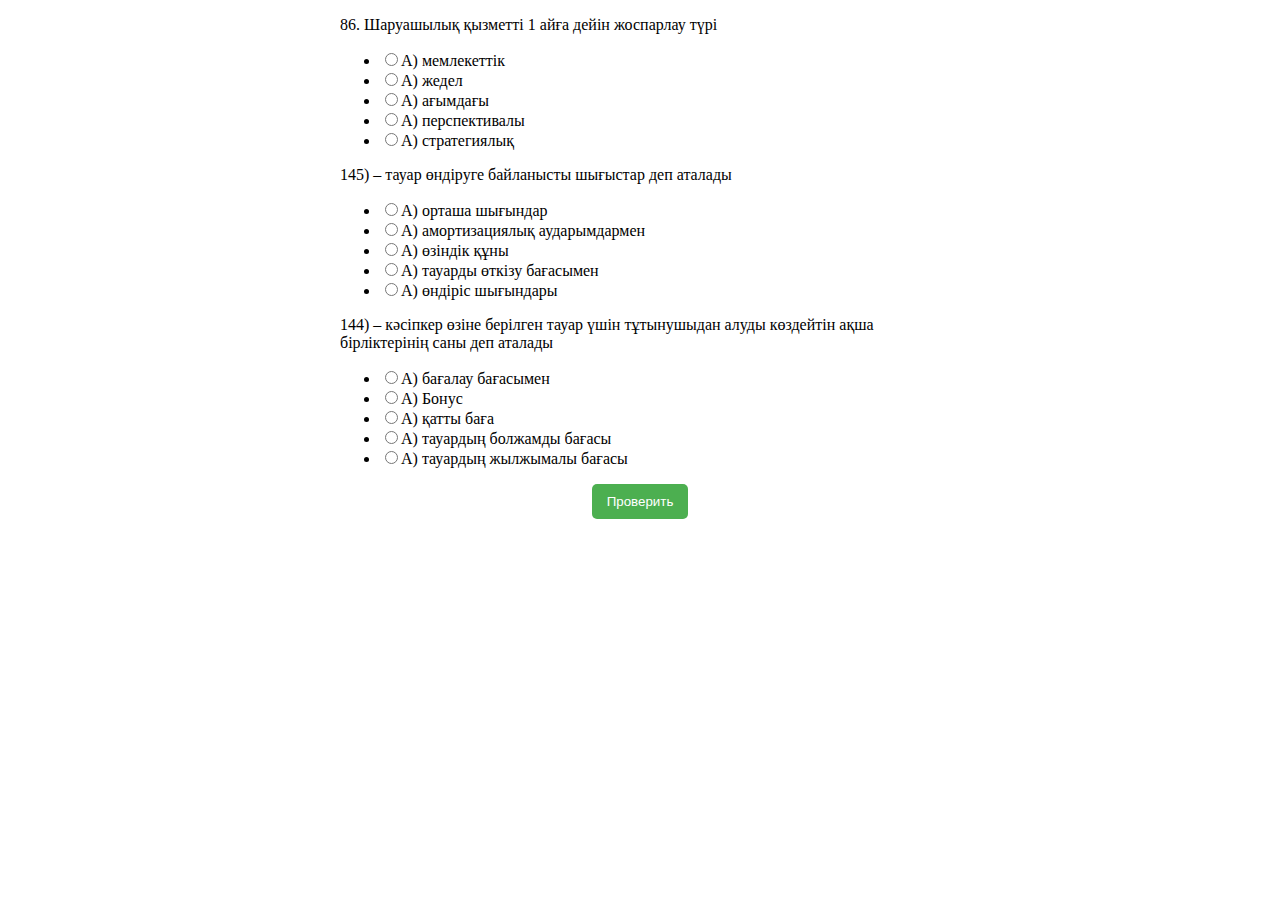
==== index.html @ 8c566b47 "index.html" ====
<!DOCTYPE html>
<html lang="en">
	<head>
		<meta charset="UTF-8">
		<meta name="viewport" content="width=device-width, initial-scale=1.0">
		<title>Тест</title>
		<style>
			#quiz-container {
				max-width: 600px;
				margin: 0 auto;
			}

			.correct {
				color: green;
				font-weight: bold;
			}

			.incorrect {
				color: red;
				font-weight: bold;
			}
			button {
				background-color: #4caf50;
				color: #fff;
				padding: 10px 15px;
				border: none;
				border-radius: 5px;
				cursor: pointer;
			}
			#pressAllButtons {
				margin: 0 auto;
				display: block;
			}
			button:hover {
				background-color: #45a049;
			}
		</style>
	</head>
	<body>

	<div id="quiz-container"></div>
	<div id="results"></div>
	<button id="pressAllButtons">Проверить</button>
	<button id ="but" style="display: none;">but</button>

	<script>
		let globalScore = 3;
		function shuffleArray(array) {
			for (let i = array.length - 1; i > 0; i--) {
				const j = Math.floor(Math.random() * (i + 1));
				[array[i], array[j]] = [array[j], array[i]];
			}
		}


		const xmlString = `
				<questions>
					<question>
						<text> Сатушылар тауарлар мен қызметтерді ұсынатын және тұтынушылар оларды сатып алатын белгілі бір экономикалық кеңістікті білдіреді. </text>
						<options>
							<variant>маркетингтік зерттеулер</variant>
							<variant>фьючерстік нарық</variant>
							<variant>Сауда және өткізу нарығы</variant>
							<variant>тауар нарығы</variant>
							<variant>дүниежүзілік нарық</variant>
						</options>
						<correctAnswer>3</correctAnswer>
					</question>

					<question>
						<text>Өткізу нарығы, әдетте, белгілі бір мерзімде қалыптасады және дамиды…</text>
						<options>
							<variant>сату аймағы</variant>
							<variant>сегмент</variant>
							<variant>Тауар нарығы</variant>
							<variant>шектеулі адамдар шеңбері</variant>
							<variant>дұрыс жауап жоқ</variant>
						</options>
						<correctAnswer>2</correctAnswer>
					</question>

					<question>
						<text>Нарықты талдау мыналарды қамтиды:</text>
						<options>
							<variant>нарықтың және оның мақсатты сегменттерінің жалпы сипаттамасы, нарық сыйымдылығы мен үлесін бағалау, өткізу көлемдерін болжау, бәсекелестерді бағалау</variant>
							<variant>нарықтың және оның мақсатты сегменттерінің, бәсекелестерінің жалпы сипаттамасы</variant>
							<variant>нарық сыйымдылығы мен үлесін бағалау, SWOT талдауын құрастыру</variant>
							<variant>бәсекелестерді бағалау, сату көлемін болжау</variant>
							<variant>дүниежүзілік нарықты сегменттеу</variant>
						</options>
						<correctAnswer>0</correctAnswer>
					</question>

					<question>
						<text>Өнім түріне және оған сұранысты анықтайтын қажеттілік сипатына байланысты өткізу нарығы келесідей бола алмайды: </text>
						<options>
							<variant>ғаламдық</variant>
							<variant>Тұтынушы</variant>
							<variant>Кәсіпорындар</variant>
							<variant>Мемлекеттік органдар</variant>
							<variant>Аралық сатушылар</variant>
						</options>
						<correctAnswer>1</correctAnswer>
					</question>

					<question>
						<text>белгілі бір мерзімде белгілі бір нарықта сатуға болатын тауарлар мен қызметтердің көлемі</text>
						<options>
							
							<variant>нарық сегменті</variant>
							<variant>нарықтағы бәсекелестер</variant>
							<variant>нарықтық контрагенттер</variant>
							<variant>Мемлекеттік органдар</variant>
							<variant>нарық сыйымдылығы</variant>
						</options>
						<correctAnswer>4</correctAnswer>
					</question>
						 
					<question>
						<text>белгілі бір мерзімде белгілі бір нарықта сатуға болатын тауарлар мен қызметтердің көлемі.</text>
						<options>
							<variant>нарықтағы бәсекелестер</variant>
							<variant>нарық сегменті</variant>
							<variant>нарық сыйымдылығы</variant>
							<variant>нарықтық контрагенттер</variant>
							<variant>Мемлекеттік органдар</variant>
						</options>
						<correctAnswer>2</correctAnswer>
					</question>
					<question>
						<text>Өткізу нарығының сыйымдылығы осы көрсеткішке байланысты және өзгермелі шама болып табылады:</text>
						<options>
							<variant>мемлекеттік саясат</variant>
							<variant>Жергілікті заңдар мен ережелер</variant>
							<variant>нарықтық жағдай </variant>
							<variant>Cұраныс пен ұсыныс</variant>
							<variant>Экономикалық өсу</variant>
						</options>
						<correctAnswer>3</correctAnswer>
					</question>
			 
					<question>
						<text>Нарық жағдайы жақсарса, яғни сұраныс өссе не болады</text>
						<options>
							<variant>Салық ставкалары өсуде</variant>
							<variant>Жергілікті заңдар мен ережелер</variant>
							<variant>несиелердің көлемі қысқарады</variant>
							<variant>нарық сыйымдылығы артады</variant>
							<variant>нарық сыйымдылығы төмендейді</variant>
						</options>
						<correctAnswer>3</correctAnswer>
					</question>
			 
					<question>
						<text>Нарық конъюнктурасы төмендегенде, яғни сұраныс төмендегенде не болады,</text>
						<options>
							<variant>Халықтың әл-ауқатының өсуі</variant>
							<variant>Нақты нарық сыйымдылығы артады</variant>
							<variant>Нақты нарық сыйымдылығы төмендеу</variant>
							<variant>Салық ставкалары өсуде</variant>
							<variant>Несие көлемі қысқарады</variant>
						</options>
						<correctAnswer>2</correctAnswer>
					</question>
					<question>
						<text>маркетингтік шешімдер қабылдаумен байланысты белгісіздікті азайту мақсатында деректерді жүйелі және объективті анықтау, жинау, өңдеу, талдау және түсіндіру</text>
						<options>			
							<variant>Тиімділікті есептеу</variant>
							<variant>Бизнес-жоспарлау</variant>
							<variant>Нарық зерттеу</variant>
							<variant>Нарық сыйымдылығын есептеу</variant>
							<variant>Баға саясаты</variant>
						</options>
						<correctAnswer>2</correctAnswer>
					</question>
					<question>
						<text>маркетингтік зерттеу процедураларының жүйелілігі, әдіснамалық негізділігі, максималды жоспарлау маркетингтік зерттеудің принципі ретінде:</text>
						<options>			
							<variant>Объективтілік</variant>
							<variant>Мәліметтерді жинау</variant>
							<variant>Уақтылылық</variant>
							<variant>Жүйелі</variant>
							<variant>Реттілік</variant>
						</options>
						<correctAnswer>3</correctAnswer>
					</question>
					 
					<question>
						<text>маркетингтік зерттеу процедураларының жүйелілігі, әдіснамалық негізділігі, максималды жоспарлау маркетингтік зерттеудің принципі ретінде:</text>
						<options>			
							<variant>Объективтілік</variant>
							<variant>Мәліметтерді жинау</variant>
							<variant>Уақтылылық</variant>
							<variant>Жүйелі</variant>
							<variant>Реттілік</variant>
						</options>
						<correctAnswer>3</correctAnswer>
					</question>
					 
					<question>
						<text>істің шынайы жағдайын көрсететін неғұрлым нақты ақпарат беру, зерттеушінің бейтараптығы маркетингтік зерттеулердің принципі болып табылады:</text>
						<options>			
							<variant>Жүйелі</variant>
							<variant>Уақтылылық</variant>
							<variant>Реттілік</variant>
							<variant>Мәліметтерді жинау</variant>
							<variant>Объективтілік</variant>
						</options>
						<correctAnswer>4</correctAnswer>
					</question>
					<question>
						<text>52. бұрыннан белгілі кәсіпорынның сауда маркасы мен технологиясын пайдалану</text>
						<options>
							<variant>А) Франчайзинг</variant>
							<variant>А) франко</variant>
							<variant>А) факторинг</variant>
							<variant>А) форфейтинг</variant>
							<variant>А) форвардтық мәмілелер</variant>
						</options>
						<correctAnswer>0</correctAnswer>
					</question>
					<question>
						<text>53. »Идеяның пайда болу» түрлерінің біріне не кірмейді </text>
						<options>
							<variant>А) Мемлекеттік бұйрық</variant>
							<variant>А) «стиринг» идеясы</variant>
							<variant>А) армандар</variant>
							<variant>А) жеке таланттар</variant>
							<variant>А) нарық мәселелері</variant>
						</options>
						<correctAnswer>0</correctAnswer>
					</question>
					<question>
						<text>54. «Кірпі тұжырымдамасы» әдісін қолдану арқылы бизнес-идея құру</text>
						<options>
							<variant>А) Сіз жақсы жұмыс істейтін және жақсы төлейтін нәрсемен үйлескенді ұнатасыз</variant>
							<variant>А) жаңа технологиялар мен қолданыстағы салаларды қолдану</variant>
							<variant>А) проблемаларды шешу ағашын құру</variant>
							<variant>А) сіздің бәсекелестеріңіздің жақсы идеясын көшіру</variant>
							<variant>А) хоббиіңізді бизнес идея ретінде қолданыңыз</variant>
						</options>
						<correctAnswer>0</correctAnswer>
					</question>
					
					<question>
						<text>55. Стартап(StаrtUp)құру арқылы бизнес идеяны қалыптастыру</text>
						<options>
							<variant>А) жаңа технологиялар мен қолданыстағы салаларды қолдану</variant>
							<variant>А) Сіз жақсы жұмыс істейтін және жақсы төлейтін нәрсемен үйлескенді ұнатасыз</variant>
							<variant>А) проблемаларды шешу ағашын құру</variant>
							<variant>А) сіздің бәсекелестеріңіздің жақсы идеясын көшіру</variant>
							<variant>А) хоббиіңізді бизнес идея ретінде қолданыңыз</variant>
						</options>
						<correctAnswer>0</correctAnswer>
					</question>
					<question>
						<text>56. «Исикава диаграммасы» бизнес идеясын қалыптастыру әдісінің мәні</text>
						<options>
							<variant>А) проблемаларды шешу ағашын құру</variant>
							<variant>А) Сіз жақсы жұмыс істейтін және жақсы төлейтін нәрсемен үйлескенді ұнатасыз</variant>
							<variant>А) жаңа технологиялар мен қолданыстағы салаларды қолдану</variant>
							<variant>А) сіздің бәсекелестеріңіздің жақсы идеясын көшіру</variant>
							<variant>А) хоббиіңізді бизнес идея ретінде қолданыңыз</variant>
						</options>
						<correctAnswer>1</correctAnswer>
					</question>
					<question>
						<text>57. Идеяларды көшіру арқылы бизнес-идеяларды қалыптастыру</text>
						<options>
							<variant>А) бәсекелестеріңіздің жақсы идеяларын көшіру</variant>
							<variant>А) Сіз жақсы жұмыс істейтін және жақсы төлейтін нәрсемен үйлескенді ұнатасыз</variant>
							<variant>А) жаңа технологиялар мен қолданыстағы салаларды қолдану</variant>
							<variant>А) проблемаларды шешу ағашын құру</variant>
							<variant>А) хоббиіңізді бизнес идея ретінде қолданыңыз</variant>
						</options>
						<correctAnswer>0</correctAnswer>
					</question>
					<question>
						<text>58. FAN әдісі бизнес-идеяның өміршеңдігін тексереді …</text>
						<options>
							<variant>А) мүмкін, тартымдылық, өзіндік ерекшелік</variant>
							<variant>А) клиенттің жағдайын жақсарту, қызметкерлердің жұмысын жеңілдету, шығындарды үнемдеу</variant>
							<variant>А) басшыдан шешім табуға дейін ойлауды ауыстыру</variant>
							<variant>А) мақсатты аудиторияға сауалнама жүргізу</variant>
							<variant>А) бизнес-идеяны қалыптастыру факторларын анықтау</variant>
						</options>
						<correctAnswer>0</correctAnswer>
					</question>			
					
					<question>
						<text>59. Tesco әдісі мыналарды қамтиды…</text>
						<options>
							<variant>А) клиенттің жағдайын жақсарту, қызметкерлердің жұмысын жеңілдету, шығындарды үнемдеу</variant>
							<variant>А) мүмкін, тартымдылық, өзіндік ерекшелік</variant>
							<variant>А) басшыдан шешім табуға дейін ойлауды ауыстыру</variant>
							<variant>А) мақсатты аудиторияға сауалнама жүргізу</variant>
							<variant>А) бизнес-идеяны қалыптастыру факторларын анықтау</variant>
						</options>
						<correctAnswer>0</correctAnswer>
					</question>
					<question>
						<text>60. Бизнес идеясын анықтайтын 6 шляпалар әдісі</text>
						<options>
							<variant>А) басшыдан шешім табуға дейін ойлауды ауыстыру</variant>
							<variant>А) мүмкін, тартымдылық, өзіндік ерекшелік</variant>
							<variant>А) клиенттің жағдайын жақсарту, қызметкерлердің жұмысын жеңілдету, шығындарды үнемдеу</variant>
							<variant>А) мақсатты аудиторияға сауалнама жүргізу</variant>
							<variant>А) бизнес-идеяны қалыптастыру факторларын анықтау</variant>
						</options>
						<correctAnswer>0</correctAnswer>
					</question>			
					
					<question>
						<text>68)- B2B (business to business) нарығы мыналарды болжайды:</text>
						<options>
							<variant>A) сатушы мен соңғы тұтынушы арасындағы қарым-қатынас.</variant>
							<variant>A) бөлшек сауда компаниялары, корпоративтік клиенттерге арналған қызметтер</variant>
							<variant>A) корпоративтік сатушылар мен тұтынушылар – көтерме компаниялар, өнеркәсіптік кәсіпорындар, корпоративтік клиенттерге арналған қызметтер арасында өзара қарым-қатынас орын алады</variant>
							<variant>A) тауарды немесе қызметті жеке пайдалану үшін сатып алатын тұтынушы</variant>
							<variant>A) біз «өнімнің қасиеттері»деп айтамыз.</variant>
						</options>
						<correctAnswer>0</correctAnswer>
					</question>
					<question>
						<text>69)- Жеке пайдалану үшін тауарды немесе қызметті сатып алатын тұтынушы.</text>
						<options>
							<variant>A) соңғы тұтынушы</variant>
							<variant>A) сатушы</variant>
							<variant>A) көтерме тұтынушы</variant>
							<variant>A) бөлшек тұтынушы</variant>
							<variant>A) делдал</variant>
						</options>
						<correctAnswer>0</correctAnswer>
					</question>
					<question>
						<text>70)- Маркетинг кешені-4Р білдіреді</text>
						<options>
							<variant>A) өнім, баға, Маркетингтік коммуникациялар, тарату арналары</variant>
							<variant>A) өнім, несие, менеджмент, тарату арналары</variant>
							<variant>A) несие, баға, Маркетингтік коммуникациялар, салықтар</variant>
							<variant>A) баға, жарнама, сату және жылжыту арналары</variant>
							<variant>A) жарнама, баға, өсу, адамдар</variant>
						</options>
						<correctAnswer>0</correctAnswer>
					</question>
					<question>
						<text>71)- Бірінші Р-4P маркетингтік стратегиясында</text>
						<options>
							<variant>A) өнім</variant>
							<variant>A) нарық</variant>
							<variant>A) ұсыныс</variant>
							<variant>A) менеджмент</variant>
							<variant>A) салықтар</variant>
						</options>
						<correctAnswer>0</correctAnswer>
					</question>			
					
					<question>
						<text>72)- Екінші Р-4P маркетингтік стратегиясында</text>
						<options>
							<variant>A) бағасы</variant>
							<variant>A) нарық</variant>
							<variant>A) ұсыныс</variant>
							<variant>A) менеджмент</variant>
							<variant>A) салықтар</variant>
						</options>
						<correctAnswer>0</correctAnswer>
					</question>
					<question>
						<text>73)- Үшінші Р-4P маркетингтік стратегиясында</text>
						<options>
							<variant>A) Маркетингтік коммуникациялар</variant>
							<variant>A) нарық</variant>
							<variant>A) ұсыныс</variant>
							<variant>A) менеджмент</variant>
							<variant>A) салықтар</variant>
						</options>
						<correctAnswer>0</correctAnswer>
					</question>
					<question>
						<text>74)- Төртінші Р-4P маркетингтік стратегиясында</text>
						<options>
							<variant>A) өткізу арналары</variant>
							<variant>A) нарық</variant>
							<variant>A) ұсыныс</variant>
							<variant>A) менеджмент</variant>
							<variant>A) салықтар</variant>
						</options>
						<correctAnswer>0</correctAnswer>
					</question>
					<question>
						<text>75)- тапсырмаларды біртіндеп, кезең-кезеңімен шешуге мүмкіндік беретін белгілі бір қиын нәрселерді кішірек нәрселерге бөлу процесі.</text>
						<options>
							<variant>A) сегменттеу</variant>
							<variant>A) нарық</variant>
							<variant>A) ұсыныс</variant>
							<variant>A) менеджмент</variant>
							<variant>A) салықтар</variant>
						</options>
						<correctAnswer>0</correctAnswer>
					</question>			
					
					
					<question>
						<text>75)- тапсырмаларды біртіндеп, кезең-кезеңімен шешуге мүмкіндік беретін белгілі бір қиын нәрселерді кішірек нәрселерге бөлу процесі.</text>
						<options>
							<variant>A) сегменттеу</variant>
							<variant>A) нарық</variant>
							<variant>A) ұсыныс</variant>
							<variant>A) менеджмент</variant>
							<variant>A) салықтар</variant>
						</options>
						<correctAnswer>0</correctAnswer>
					</question>
					<question>
						<text>76)- сатып алушылардың қалауын сіз ұсына алатын өнім түрлері бойынша топтастыру</text>
						<options>
							<variant>A) сегменттеу</variant>
							<variant>A) нарық</variant>
							<variant>A) ұсыныс</variant>
							<variant>A) менеджмент</variant>
							<variant>A) салықтар</variant>
						</options>
						<correctAnswer>0</correctAnswer>
					</question>			
					
					<question>
						<text>77)- Нарықтағы тауашалар…</text>
						<options>
							<variant>A) өнімге сұранысы жоғары және бәсекелестігі төмен нарықтың аз бөлігі.</variant>
							<variant>A) сатып алушылардың қалауын сіз ұсына алатын өнім түрлері бойынша топтастыру</variant>
							<variant>A) сіз үшін белгілі бір қиын нәрселерді біртіндеп, біртіндеп шешуге мүмкіндік беретін кішігірім нәрселерге бөлетін процесс.</variant>
							<variant>A) тауарды немесе қызметті жеке пайдалану үшін сатып алатын тұтынушы.</variant>
							<variant>A) өз қасиеттерін жоғалтқан тауарлар</variant>
						</options>
						<correctAnswer>0</correctAnswer>
					</question>
					<question>
						<text>78)- Бұл әлеуметтік желілердегі клиенттер мен сатылымдарға арналған құрал.</text>
						<options>
							<variant>A) SMM</variant>
							<variant>A) »тікелей пошта»</variant>
							<variant>A) SBB</variant>
							<variant>A) 4P4</variant>
							<variant>A) DDS</variant>
						</options>
						<correctAnswer>0</correctAnswer>
					</question>
					<question>
						<text>79)- кәсіпорынның мақсаттарына қол жеткізуге бағытталған іс-қимыл жоспарын жүйелі түрде құру</text>
						<options>
							<variant>A) Жоспарлау</variant>
							<variant>A) болжау</variant>
							<variant>A) менеджмент</variant>
							<variant>A) басқару</variant>
							<variant>A) бюджеттеу</variant>
						</options>
						<correctAnswer>0</correctAnswer>
					</question>
					<question>
						<text>80)- Шаруашылық қызметті 1 айға дейін жоспарлау түрі</text>
						<options>
							<variant>A) жедел</variant>
							<variant>A) ағымдағы</variant>
							<variant>A) перспективалы</variant>
							<variant>A) стратегиялық</variant>
							<variant>A) мемлекеттік</variant>
						</options>
						<correctAnswer>0</correctAnswer>
					</question>
					<question>
						<text>81)- Түрі шаруашылық қызметті жоспарлау 1 айдан 1 жылға дейін</text>
						<options>
							<variant>A) ағымдағы</variant>
							<variant>A) жедел</variant>
							<variant>A) перспективалы</variant>
							<variant>A) стратегиялық</variant>
							<variant>A) мемлекеттік</variant>
						</options>
						<correctAnswer>0</correctAnswer>
					</question>			
					
					
					
					
					<question>
						<text>82)-3 жылдан 10 жылға дейінгі шаруашылық қызметті жоспарлау түрі</text>
						<options>
							<variant>A) перспективалы</variant>
							<variant>A) жедел</variant>
							<variant>A) ағымдағы</variant>
							<variant>A) бюджеттеу</variant>
							<variant>A) мемлекеттік</variant>
						</options>
						<correctAnswer>0</correctAnswer>
					</question>
					<question>
						<text>83)- Бизнестің шаруашылық қызметін жедел жоспарлау мерзімін қамтиды</text>
						<options>
							<variant>A) 1 айға дейін</variant>
							<variant>A) 1 айдан 1 жылға дейін</variant>
							<variant>A) 3 жастан 10 жасқа дейін</variant>
							<variant>A) 50 жылдан астам</variant>
							<variant>A) 100 жылдан астам</variant>
						</options>
						<correctAnswer>0</correctAnswer>
					</question>
					<question>
						<text>84)- Бизнестің шаруашылық қызметін ағымдағы жоспарлау мерзімін қамтиды</text>
						<options>
							<variant>A) 1 айдан 1 жылға дейін</variant>
							<variant>A) 1 айға дейін</variant>
							<variant>A) 3 жастан 10 жасқа дейін</variant>
							<variant>A) 50 жылдан астам</variant>
							<variant>A) 100 жылдан астам</variant>
						</options>
						<correctAnswer>0</correctAnswer>
					</question>
					<question>
						<text>85.	Кәсіпорынның мақсаттарына қол жеткізуге бағытталған іс-шаралар жоспарын жүйелі түрде құру</text>
						<options>
							<variant>A)	Жоспарлау</variant>
							<variant>A)	болжау</variant>
							<variant>A)	менеджмент</variant>
							<variant>A)	басқару</variant>
							<variant>A)	бюджеттеу</variant>
						</options>
						<correctAnswer>0</correctAnswer>
					</question>
					<question>
						<text>86.	Шаруашылық қызметті 1 айға дейін жоспарлау түрі</text>
						<options>
							<variant>A)	жедел</variant>
							<variant>A)	ағымдағы</variant>
							<variant>A)	перспективалы</variant>
							<variant>A)	стратегиялық</variant>
							<variant>A)	мемлекеттік</variant>
						</options>
						<correctAnswer>0</correctAnswer>
					</question>
					<question>
						<text>87.	Түрі шаруашылық қызметті жоспарлау 1 айдан 1 жылға дейін</text>
						<options>
							<variant>A)	ағымдағы</variant>
							<variant>A)	жедел</variant>
							<variant>A)	перспективалы</variant>
							<variant>A)	стратегиялық</variant>
							<variant>A)	мемлекеттік</variant>
						</options>
						<correctAnswer>0</correctAnswer>
					</question>			
					
					
					<question>
						<text>88. 3 жылдан 10 жылға дейінгі шаруашылық қызметті жоспарлау түрі</text>
						<options>
							<variant>A) перспективалы</variant>
							<variant>A) жедел</variant>
							<variant>A) ағымдағы</variant>
							<variant>A) бюджеттеу</variant>
							<variant>A) мемлекеттік</variant>
						</options>
						<correctAnswer>0</correctAnswer>
					</question>
					<question>
						<text>89. Бизнестің шаруашылық қызметін жедел жоспарлау мерзімін қамтиды</text>
						<options>
							<variant>A) 1 айға дейін</variant>
							<variant>A) 1 айдан 1 жылға дейін</variant>
							<variant>A) 3 жастан 10 жасқа дейін</variant>
							<variant>A) 50 жылдан астам</variant>
							<variant>A) 100 жылдан астам</variant>
						</options>
						<correctAnswer>0</correctAnswer>
					</question>
					<question>
						<text>90. Бизнестің шаруашылық қызметін ағымдағы жоспарлау мерзімін қамтиды</text>
						<options>
							<variant>A) 1 айдан 1 жылға дейін</variant>
							<variant>A) 1 айға дейін</variant>
							<variant>A) 3 жастан 10 жасқа дейін</variant>
							<variant>A) 50 жылдан астам</variant>
							<variant>A) 100 жылдан астам</variant>
						</options>
						<correctAnswer>0</correctAnswer>
					</question>
					<question>
						<text>91. Бизнестің шаруашылық қызметін перспективалық жоспарлау мерзімін қамтиды</text>
						<options>
							<variant>A) 3 жастан 10 жасқа дейін</variant>
							<variant>A) 1 айға дейін</variant>
							<variant>A) 1 айдан 1 жылға дейін</variant>
							<variant>A) 50 жылдан астам</variant>
							<variant>A) 100 жылдан астам</variant>
						</options>
						<correctAnswer>0</correctAnswer>
					</question>
					<question>
						<text>92. Бұл кәсіпкерлік қызметтің барлық негізгі аспектілерін сипаттайтын, кәсіпкер тап болуы мүмкін негізгі мәселелерді талдайтын және осы мәселелерді шешудің негізгі жолдарын анықтайтын құжат.</text>
						<options>
							<variant>A) Бизнес-жоспар</variant>
							<variant>A) болжау</variant>
							<variant>A) менеджмент</variant>
							<variant>A) басқару</variant>
							<variant>A) бюджеттеу</variant>
						</options>
						<correctAnswer>0</correctAnswer>
					</question>

					<question>
						<text>93. Бизнес-жоспардың ішкі пайдаланушылары</text>
						<options>
							<variant>A) бизнес құрылтайшылары</variant>
							<variant>A) әлеуетті инвесторлар</variant>
							<variant>A) несие берушілер</variant>
							<variant>A) бизнес серіктестері</variant>
							<variant>A) мемлекет</variant>
						</options>
						<correctAnswer>0</correctAnswer>
					</question>
					<question>
						<text>94. Бизнес-жоспардың сыртқы пайдаланушылары</text>
						<options>
							<variant>A) әлеуетті инвесторлар</variant>
							<variant>A) бизнес құрылтайшылары</variant>
							<variant>A) персонал</variant>
							<variant>A) бизнес бастамашылары</variant>
							<variant>A) бизнестің тең құрылтайшылары</variant>
						</options>
						<correctAnswer>0</correctAnswer>
					</question>
					<question>
						<text>95. Бизнес-жоспардың сыртқы пайдаланушылары</text>
						<options>
							<variant>A) несие берушілер</variant>
							<variant>A) бизнес құрылтайшылары</variant>
							<variant>A) персонал</variant>
							<variant>A) бизнес бастамашылары</variant>
							<variant>A) бизнестің тең құрылтайшылары</variant>
						</options>
						<correctAnswer>0</correctAnswer>
					</question>
					<question>
						<text>96. Бизнес-жоспардың сыртқы пайдаланушылары</text>
						<options>
							<variant>A) сыртқы серіктестер</variant>
							<variant>A) бизнес құрылтайшылары</variant>
							<variant>A) персонал</variant>
							<variant>A) бизнес бастамашылары</variant>
							<variant>A) бизнестің тең құрылтайшылары</variant>
						</options>
						<correctAnswer>0</correctAnswer>
					</question>
					<question>
						<text>97. Салық салудың іргелі мақсатын көрсете отырып, салықтардың негізгі функциясы-ұйымдар мен азаматтардың табыстарының бір бөлігін мемлекеттік бюджеттің пайдасына салықтар арқылы алу</text>
						<options>
							<variant>A) фискалдық</variant>
							<variant>A) Тарату</variant>
							<variant>A) Реттеуші</variant>
							<variant>A) бақылау</variant>
							<variant>A) тежегіш</variant>
						</options>
						<correctAnswer>0</correctAnswer>
					</question>


					<question>
						<text>98. Салықтардың бұл функциясы салықтың әлеуметтік-экономикалық мәнін бөлу қатынастарының ерекше құралы ретінде білдіреді, нарықтық өзін-өзі реттеуден тыс бірқатар әлеуметтік-экономикалық міндеттерді шешуді қамтамасыз етеді</text>
						<options>
							<variant>A) Тарату</variant>
							<variant>A) фискалдық</variant>
							<variant>A) Реттеуші</variant>
							<variant>A) бақылау</variant>
							<variant>A) тежегіш</variant>
						</options>
						<correctAnswer>0</correctAnswer>
					</question>
					<question>
						<text>99. Салықтардың бұл функциясы экономикалық процестерге мемлекеттің араласуын күшейтуге бағытталған (құлдырауды болдырмау немесе бизнестің өсуін ынталандыру үшін)салық салу саласындағы іс-шаралар кешені арқылы көрінеді</text>
						<options>
							<variant>A) Реттеуші</variant>
							<variant>A) фискалдық</variant>
							<variant>A) Тарату</variant>
							<variant>A) бақылау</variant>
							<variant>A) тежегіш</variant>
						</options>
						<correctAnswer>0</correctAnswer>
					</question>
					<question>
						<text>100. Салықтардың функциясы ұйымдар мен азаматтардың Қаржы- шаруашылық қызметіне, сондай-ақ табыс көздеріне, олардың заңдылығы мен шығыстар бағыттарына мемлекеттік бақылауды қамтамасыз ету болып табылады</text>
						<options>
							<variant>A) бақылау</variant>
							<variant>A) фискалдық</variant>
							<variant>A) Тарату</variant>
							<variant>A) Реттеуші</variant>
							<variant>A) тежегіш</variant>
						</options>
						<correctAnswer>0</correctAnswer>
					</question>
					<question>
						<text>101. Мемлекет пен субъектінің өзара қарым-қатынасына байланысты салықтар</text>
						<options>
							<variant>A) тікелей және жанама</variant>
							<variant>A) табиғи және ақшалай</variant>
							<variant>A) заңды тұлғалардан алынатын салықтар және жеке тұлғалардан алынатын салықтар</variant>
							<variant>A) жалпымемлекеттік және жергілікті</variant>
							<variant>A) Жалпы маңызы бар және нысаналы салықтар</variant>
						</options>
						<correctAnswer>0</correctAnswer>
					</question>
					<question>
						<text>102. Төлеу нысанына қарай салықтар мыналарға бөлінеді</text>
						<options>
							<variant>A) табиғи және ақшалай</variant>
							<variant>A) тікелей және жанама</variant>
							<variant>A) заңды тұлғалардан алынатын салықтар және жеке тұлғалардан алынатын салықтар</variant>
							<variant>A) жалпымемлекеттік және жергілікті</variant>
							<variant>A) Жалпы маңызы бар және нысаналы салықтар</variant>
						</options>
						<correctAnswer>0</correctAnswer>
					</question>

					<question>
						<text>103. Субъектілер бойынша салықтар</text>
						<options>
							<variant>A) заңды тұлғалардан алынатын салықтар және жеке тұлғалардан алынатын салықтар</variant>
							<variant>A) табиғи және ақшалай</variant>
							<variant>A) тікелей және жанама</variant>
							<variant>A) жалпымемлекеттік және жергілікті</variant>
							<variant>A) Жалпы маңызы бар және нысаналы салықтар</variant>
						</options>
						<correctAnswer>0</correctAnswer>
					</question>
					<question>
						<text>104. Аумақтық деңгейге байланысты салықтар мыналарға бөлінеді</text>
						<options>
							<variant>A) жалпымемлекеттік және жергілікті</variant>
							<variant>A) табиғи және ақшалай</variant>
							<variant>A) тікелей және жанама</variant>
							<variant>A) заңды тұлғалардан алынатын салықтар және жеке тұлғалардан алынатын салықтар</variant>
							<variant>A) Жалпы маңызы бар және нысаналы салықтар</variant>
						</options>
						<correctAnswer>0</correctAnswer>
					</question>
					<question>
						<text>105. Бұл билік пен тәртіпке негізделген басқарылатын жүйеге басқарушылық әсерді жүзеге асыру тәсілдері.</text>
						<options>
							<variant>A) әкімшілік басқару әдістері</variant>
							<variant>A) әлеуметтік-психологиялық әдістер</variant>
							<variant>A) экономикалық әдістер</variant>
							<variant>A) кейсиан</variant>
							<variant>A) американдық</variant>
						</options>
						<correctAnswer>0</correctAnswer>
					</question>
					<question>
						<text>106. Бұл психология мен әлеуметтанудың заңдылықтарын қолдануға негізделген басқарушылық әсерді жүзеге асыру тәсілдері.</text>
						<options>
							<variant>A) әлеуметтік-психологиялық әдістер</variant>
							<variant>A) әкімшілік басқару әдістері</variant>
							<variant>A) экономикалық әдістер</variant>
							<variant>A) кейсиан</variant>
							<variant>A) американдық</variant>
						</options>
						<correctAnswer>0</correctAnswer>
					</question>
					<question>
						<text>107. Бизнесті басқарудың бұл әдісі экономикалық заңдар мен санаттардың талаптарын саналы түрде қолдануға негізделген басқару объектісінің экономикалық мүдделеріне әсер етеді.</text>
						<options>
							<variant>A) экономикалық әдістер</variant>
							<variant>A) әкімшілік басқару әдістері</variant>
							<variant>A) әлеуметтік-психологиялық әдістер</variant>
							<variant>A) кейсиан</variant>
							<variant>A) американдық</variant>
						</options>
						<correctAnswer>0</correctAnswer>
					</question>
					<question>
						<text>108. бұл менеджер көптеген функцияларды бағыныштыларға беруді көздейтін бизнесті жүргізу технологиясын құратын басқару моделі.</text>
						<options>
							<variant>A) делегацияға негізделген басқару моделі</variant>
							<variant>A) басқарушылық араласуды азайтуға негізделген модель</variant>
							<variant>A) нәтижелерге негізделген Модель</variant>
							<variant>A) ауытқуларды басқару моделі</variant>
							<variant>A) процесс моделі</variant>
						</options>
						<correctAnswer>0</correctAnswer>
					</question>
					<question>
						<text>109. Делегация ретінде басқару моделіне ұқсас, бірақ бәрі қызметкерлердің шартты «еркіндігіне» негізделген. Адамдарға шешім қабылдауға көп еркіндік беріледі, нұсқаулар мен алгоритмдер бар.</text>
						<options>
							<variant>A) басқарушылық араласуды азайтуға негізделген модель</variant>
							<variant>A) делегацияға негізделген басқару моделі</variant>
							<variant>A) нәтижелерге негізделген Модель</variant>
							<variant>A) ауытқуларды басқару моделі</variant>
							<variant>A) процесс моделі</variant>
						</options>
						<correctAnswer>1</correctAnswer>
					</question>
					<question>
						<text>110. Бизнесті басқарудың бұл әдісі менеджерлерге компаниядағы процестерге емес, нақты нәтижелерге назар аударуды ұсынады</text>
						<options>
							<variant>A) нәтижелерге негізделген Модель</variant>
							<variant>A) делегацияға негізделген басқару моделі</variant>
							<variant>A) басқарушылық араласуды азайтуға негізделген модель</variant>
							<variant>A) ауытқуларды басқару моделі</variant>
							<variant>A) процесс моделі</variant>
						</options>
						<correctAnswer>0</correctAnswer>
					</question>
							
						
						
							
					<question>
						<text>111. Мұндай жүйедегі Менеджер тек жақсы немесе жаман жағдайларды анықтайды және талдайды, мысалы, сату немесе өндіріс жоспарларының нормадан ауытқуы</text>
						<options>
							<variant>A) ауытқуларды басқару моделі</variant>
							<variant>A) делегацияға негізделген басқару моделі</variant>
							<variant>A) басқарушылық араласуды азайтуға негізделген модель</variant>
							<variant>A) нәтижелерге негізделген Модель</variant>
							<variant>A) процесс моделі</variant>
						</options>
						<correctAnswer>0</correctAnswer>
					</question>
					<question>
						<text>112. менеджерлер қызметкерлер түпкілікті нәтижеге қалай әсер ететінін түсінбейтін жүйені құрады.</text>
						<options>
							<variant>A) процесс моделі</variant>
							<variant>A) ауытқуларды басқару моделі</variant>
							<variant>A) делегацияға негізделген басқару моделі</variant>
							<variant>A) басқарушылық араласуды азайтуға негізделген модель</variant>
							<variant>A) нәтижелерге негізделген Модель</variant>
						</options>
						<correctAnswer>1</correctAnswer>
					</question>
					<question>
						<text>113. Бизнесті басқару жүйесі ұжымшылдыққа негізделген және шешім қабылдау және нәтиже үшін жауапкершілік туралы. Мұндай ұйымдардағы қызметкер өзін ұжымнан бөлек сезінбейді</text>
						<options>
							<variant>A) жапон моделі</variant>
							<variant>A) американдық жүйе.</variant>
							<variant>A) Еуропалық жүйе.</variant>
							<variant>A) Араб моделі</variant>
							<variant>A) отандық модель</variant>
						</options>
						<correctAnswer>1</correctAnswer>
					</question>
					<question>
						<text>114. Индивидуализмге негізделген бизнесті басқару жүйесі-топ-менеджерлер ұжымның пікірін ескермей, өздері шешім қабылдайды, бірақ олардан кіші менеджерлер де үлгі алады.</text>
						<options>
							<variant>A) американдық жүйе.</variant>
							<variant>A) Еуропалық жүйе.</variant>
							<variant>A) Араб моделі</variant>
							<variant>A) отандық модель</variant>
							<variant>A) жапон моделі</variant>
						</options>
						<correctAnswer>4</correctAnswer>
					</question>
					<question>
						<text>115. Бизнесті басқарудың бұл жүйесінде кадрлық саясат пен коммуникация стиліне, құжат айналымы жүйесін құруға көп уақыт бөлінеді. Қызметкерлерден жоғары кәсібилік пен ұсақ-түйекке назар аудару талап етіледі.</text>
						<options>
							<variant>A) Еуропалық жүйе.</variant>
							<variant>A) жапон моделі</variant>
							<variant>A) американдық жүйе.</variant>
							<variant>A) Араб моделі</variant>
							<variant>A) отандық модель</variant>
						</options>
						<correctAnswer>0</correctAnswer>
					</question>
					<question>
						<text>116. иБизнесті басқарудың бұл жүйесінде жеке коммуникативті арналарды қолдану белсенді қолданылады, кланизм өте дамыған, атап айтқанда менеджерлер әдетте бір отбасынан немесе әлеуметтік топтан, мысалы, бір оқу орнынан таңдалады</text>
						<options>
							<variant>A) Араб моделі</variant>
							<variant>A) Еуропалық жүйе.</variant>
							<variant>A) жапон моделі</variant>
							<variant>A) американдық жүйе.</variant>
							<variant>A) отандық модель</variant>
						</options>
						<correctAnswer>0</correctAnswer>
					</question>
					<question>
						<text>117. ұйымды сапалы персоналмен қамтамасыз етуге бағытталған Білім және практикалық қызмет саласы…</text>
						<options>
							<variant>A) персоналды басқару</variant>
							<variant>A) маркетинг</variant>
							<variant>A) Мемлекеттік қызмет</variant>
							<variant>A) бизнес-процестер</variant>
							<variant>A) маркетингтік зерттеулер</variant>
						</options>
						<correctAnswer>0</correctAnswer>
					</question>
					<question>
						<text>118. Бұл бизнес және іскерлік байланыстар саласындағы белгіленген тәртіп.</text>
						<options>
							<variant>A) іскерлік этикет</variant>
							<variant>A) мемлекеттік тарылту этикасы</variant>
							<variant>A) мінез-құлық нормасы</variant>
							<variant>A) заңнамалық акт</variant>
							<variant>A) менеджмент және маркетинг</variant>
						</options>
						<correctAnswer>0</correctAnswer>
					</question>
					<question>
						<text>119- шағын көсіпкерлік субъектілері, еңбекшілер сана Артық болмаса</text>
						<options>
							<variant>A) 100</variant>
							<variant>A) 15</variant>
							<variant>A) 250</variant>
							<variant>A) 500</variant>
							<variant>A) 1500</variant>
						</options>
						<correctAnswer>0</correctAnswer>
					</question>
					<question>
						<text>120- - ҚР-сыйлықтар 1 санаттана руксат құжаты</text>
						<options>
							<variant>A) лицензия</variant>
							<variant>A) құмар</variant>
							<variant>A) руксаттар</variant>
							<variant>A) код</variant>
							<variant>A) патент</variant>
						</options>
						<correctAnswer>0</correctAnswer>
					</question>			
					
					
					<question>
						<text>121- - ҚР-иә екінші санатты рұқсат құжаты болып табылды</text>
						<options>
							<variant>A) руксаттар</variant>
							<variant>A) лицензия</variant>
							<variant>A) құмар</variant>
							<variant>A) код</variant>
							<variant>A) патент</variant>
						</options>
						<correctAnswer>0</correctAnswer>
					</question>
					<question>
						<text>122- ҚР-да 3 санаттана руксат құжаты болып табылды</text>
						<options>
							<variant>A) құмар</variant>
							<variant>A) лицензия</variant>
							<variant>A) руксаттар</variant>
							<variant>A) код</variant>
							<variant>A) патент</variant>
						</options>
						<correctAnswer>0</correctAnswer>
					</question>
					<question>
						<text>123—төмендегілердің қайсысы кесіпкерлік қызметке он емес:</text>
						<options>
							<variant>A) қоғамның шығармашылық леуеті</variant>
							<variant>A) паяда табу мақсатындағы экономиялық қызы ұлық</variant>
							<variant>A) қызметкерлерді лайықты жалақымен қамтамасыз ету</variant>
							<variant>A) қасіпорын манында тұратын халық үшін жұмыс Қарапайым құры</variant>
							<variant>A) куктик нормалар шонберинде ерекет ететин шаруашылык жургизуши субъектілердің дербесті мен сүлгісіздігі.</variant>
						</options>
						<correctAnswer>0</correctAnswer>
					</question>
					<question>
						<text>124- бұл .көсіпкерлік қызметтің ерекшелігі емес:</text>
						<options>
							<variant>A) кесiпкерлiк-бұл кесiпорындардың ұйымдық-құқықтық нысандарының бiрi.</variant>
						</options>
						<correctAnswer>0</correctAnswer>
					</question>

					<question>
						<text>126- бұл мемілені жүзге асыр үшін қажетті шарттарды бекитетін негiзгi құжат:</text>
						<options>
							<variant>A) Келісімшарт</variant>
							<variant>A) тауар сапасының сойкестік куәліктері</variant>
							<variant>A) қызмет корсет туралы алды ала келісім</variant>
							<variant>A) фирманың жылдық есебі</variant>
							<variant>A) тауар бірлігін багасын жоспарлы есептеу</variant>
						</options>
						<correctAnswer>0</correctAnswer>
					</question>
					<question>
						<text>127- Бизнес маркетингінің ең толық анықтамаларының бірін таңдаңыз:</text>
						<options>
							<variant>A) келісілген шарттарға сәйкес тауарларды жеткізу, жұмыстарды орындау немесе қызметтерді көрсету туралы екі немесе одан да көп тараптар арасындағы келісім;</variant>
							<variant>A) екі жақтың арасында өнім өндіру.</variant>
							<variant>A) жеке еңбек шарты</variant>
							<variant>A) қабылданған шарттарға сәйкес қолма-қол ақшасыз жүз Екі тарап арасындағы ілу туралы келісім</variant>
							<variant>A) Тауарларды қолма-қол ақшасыз жеткізу туралы бірнеше Тараптар арасындағы келісім.</variant>
						</options>
						<correctAnswer>0</correctAnswer>
					</question>
					<question>
						<text>128- үйымдастырушылық-басқарушылық қызметі қосибі Жүзеге асылатын адам-бул</text>
						<options>
							<variant>A) менеджер</variant>
							<variant>A) акционер</variant>
							<variant>A) жұмыс құлақтары</variant>
						</options>
						<correctAnswer>0</correctAnswer>
					</question>
					<question>
						<text>129-Бәсекелестілік бұл:</text>
						<options>
							<variant>A) ұзақ мерзімді шаруашылық нәтижелерін жақсарту мақсатында кәсіпорындар арасындағы өндірістік жағдайлар үшін және кәсіпорыннан тыс (жоғары қолжетімділік жағдайында) бәсекелестік заңмен қорғалатын құқық болып табылады.</variant>
							<variant>A) тұтынушылар тобының сұранысы бойынша көпшілік Қызмет</variant>
							<variant>A) аттестаттау кезінде белгіленген талаптарға сәйкестігін тексеру</variant>
							<variant>A) аванстық компаниялардың банкінде Тақ үшін күрес</variant>
						</options>
						<correctAnswer>0</correctAnswer>
					</question>			
					
					
					
					
					<question>
						<text>130-кәсіпкерлік-бул:</text>
						<options>
							<variant>A) өз игіліктерін қолдана отырып, бетінше немесе жалда еңбекті тарта отырып, табыс алуды және онімді ондіру шаралары бойынша адамның ерікті қызметі</variant>
							<variant>A) тек пайданы жақсартуға күш адам</variant>
							<variant>A) кономикалық агенттердің шектеулі ресурстарды тиімді алу аркылы пайда мен кіріске барылған мәжбурлі қызметі</variant>
							<variant>A) халықтын қажеттіліктерін канагаттандыру ушін байланысты қызметпен айналысатын көсіпорындар құрылу</variant>
							<variant>A) кономикалық жуйеде косымша кун құрылу процесі</variant>
						</options>
						<correctAnswer>0</correctAnswer>
					</question>
					<question>
						<text>131-көсіпкерліктін мақсаты:</text>
						<options>
							<variant>A) қоғамнын унемі озгеріп отыратын және осіп келе жатқан қажеттіліктерін канараттандырумен байланысты уздіксіз кобею процесін камтамасыз ету</variant>
							<variant>A) жергілікті халықтын сұранысын канараттандыру</variant>
							<variant>A) тауекел жағдаятында және онымды өндіру</variant>
							<variant>A) кстенсивті ондіріс</variant>
							<variant>A) мақсымалды пайда алу</variant>
						</options>
						<correctAnswer>0</correctAnswer>
					</question>
					<question>
						<text>132- ұйымдастыру – бұл:</text>
						<options>
							<variant>A) ортак мақсатка жету ушін қызметі саналы турде уйлестірілетін адамдар тобы</variant>
							<variant>A) қасіптік белгілері бойынша қызметкерлер тобы болып желі кэсіпорынның жеке құрамы</variant>
							<variant>A) максималды пайдаға кол жеткізу жұмыс істейтін занды тула</variant>
							<variant>A) өңдеу және рухани өнімдерді өңдеу</variant>
							<variant>A) 03 қараматында ыларды тиімді басқару мүмкіндігі</variant>
						</options>
						<correctAnswer>0</correctAnswer>
					</question>
					<question>
						<text>133- ұйымға тікелей әсер ететін сыртқы ортамен байланысты факторларды анықтаңыз:</text>
						<options>
							<variant>A) тұтынушылардың, көршілердің, жеткізушілердің, ұжымдардың, жергілікті заң шығарушылардың құқықтарын қорғау</variant>
							<variant>A) тұтынушылар, жеткізушілер, жеткізушілер; ғылыми-техникалық прогресс</variant>
							<variant>A) тұтынушылар, серіктестер, жеткізушілер, саясат, ғылыми-техникалық прогресс</variant>
							<variant>A) тұтынушылар, бәсекелестер, жеткізушілер, саясат</variant>
							<variant>A) тұтынушылар, бәсекелестер, жеткізушілер, саясат, халықаралық қатынастар</variant>
						</options>
						<correctAnswer>0</correctAnswer>
					</question>
					<question>
						<text>134- –белгілі бір мақсатты барды бар адамды іс-эрекетке итермелейтін басқару қызметінің функциясын қалай өзгерту:</text>
						<options>
							<variant>A) Мотивация</variant>
							<variant>A) басқару</variant>
							<variant>A) ұйымдастыру</variant>
							<variant>A) бақылау</variant>
							<variant>A) жоспарлау</variant>
						</options>
						<correctAnswer>0</correctAnswer>
					</question>
					<question>
						<text>135- келіссоздер жургізу жоне кужаттама жургізу этикасы:</text>
						<options>
							<variant>A) скерлік этика</variant>
							<variant>A) қазіргі этика</variant>
							<variant>A) отбасылық этика</variant>
							<variant>A) стратегиялық этика</variant>
							<variant>A) әлеуметтік этика</variant>
						</options>
						<correctAnswer>0</correctAnswer>
					</question>
					<question>
						<text>136) кәсіпкерге табыс әкелетін экономикалық, өндірістік және өзге де қызметті ұйымдастыру-бұл</text>
						<options>
							<variant>A) кәсіпкерлік</variant>
							<variant>A) сатуды ынталандыру</variant>
							<variant>A) тауарларды сатып алу</variant>
							<variant>A) консалтинг</variant>
							<variant>A) айналу</variant>
						</options>
						<correctAnswer>0</correctAnswer>
					</question>
					<question>
						<text>137) – қандай қызмет түрі бизнес ұғымына барынша сәйкес келеді</text>
						<options>
							<variant>A) өнімдер мен қызметтерді шығару және сату арқылы пайда табуға бағытталған қызмет</variant>
							<variant>A) заң шығару жұмысы</variant>
							<variant>A) Фирманы басқару</variant>
							<variant>A) тауарларды сертификаттау</variant>
							<variant>A) қызметтің жаңа түрлерін игеру</variant>
						</options>
						<correctAnswer>0</correctAnswer>
					</question>
					<question>
						<text>138) – Коммерциялық кәсіпкерлік сипатталады:</text>
						<options>
							<variant>A) тауарларды сатып алу-сату жөніндегі мәмілелер</variant>
							<variant>A) тауарлар өндіру</variant>
							<variant>A) Рекрутинг Арқылы</variant>
							<variant>A) Консалтинг Арқылы</variant>
							<variant>A) Жылжымайтын Мүлік</variant>
						</options>
						<correctAnswer>0</correctAnswer>
					</question>
					<question>
						<text>139) – кәсіпорын шағын болып саналатын жұмысшылардың максималды санына қандай фактор әсер етеді</text>
						<options>
							<variant>A) қызмет саласы</variant>
							<variant>A) ұжымның жалпы жиналысының шешімі</variant>
							<variant>A) әкімнің пікірі</variant>
							<variant>A) өндірістің зияндылық дәрежесі</variant>
							<variant>A) басшылықтың шешімі</variant>
						</options>
						<correctAnswer>0</correctAnswer>
					</question>
					<question>
						<text>140) – үлкен бизнестің шағын бизнестен қандай артықшылықтары бар</text>
						<options>
							<variant>A) барлық жауап нұсқалары дұрыс</variant>
							<variant>A) заманауи техниканы қолдану мүмкіндігі</variant>
							<variant>A) білікті мамандарды тарту мүмкіндігі</variant>
							<variant>A) бизнесті кеңейту мүмкіндіктері</variant>
							<variant>A) салыстырмалы түрде төмен басқару шығындары</variant>
						</options>
						<correctAnswer>0</correctAnswer>
					</question>			
					


					<question>
						<text>141) – кәсіпкерлік қызметтің негізгі субъектісі</text>
						<options>
							<variant>A) Кәсіпкер</variant>
							<variant>A) жалдамалы қызметкер</variant>
							<variant>A) Клиент</variant>
							<variant>A) Мемлекет</variant>
							<variant>A) Тұтынушы</variant>
						</options>
						<correctAnswer>0</correctAnswer>
					</question>
					<question>
						<text>142) – кәсіпкерліктің негізгі нысандары</text>
						<options>
							<variant>A) Жеке және мемлекеттік</variant>
							<variant>A) отандық және шетелдік</variant>
							<variant>A) Жеке және кәсіпкерлік</variant>
							<variant>A) Жеке және аралас</variant>
							<variant>A) Мемлекеттік және аймақтық</variant>
						</options>
						<correctAnswer>0</correctAnswer>
					</question>
					<question>
						<text>143) - қандай да бір нақты экономикалық нысанның көрінетін сұлбасы бар өндірушінің ықтимал мүддесі деп аталады</text>
						<options>
							<variant>A) кәсіпкерлік идеямен</variant>
							<variant>A) кәсіпкерлік қызметпен</variant>
							<variant>A) кәсіпкерліктегі тәуекелдер</variant>
							<variant>A) Ақпаратпен</variant>
							<variant>A) кәсіпкерлік дербестігі</variant>
						</options>
						<correctAnswer>0</correctAnswer>
					</question>
					<question>
						<text>144) – кәсіпкер өзіне берілген тауар үшін тұтынушыдан алуды көздейтін ақша бірліктерінің саны деп аталады</text>
						<options>
							<variant>A) тауардың болжамды бағасы</variant>
							<variant>A) бағалау бағасымен</variant>
							<variant>A) Бонус</variant>
							<variant>A) қатты баға</variant>
							<variant>A) тауардың жылжымалы бағасы</variant>
						</options>
						<correctAnswer>0</correctAnswer>
					</question>
					<question>
						<text>145) – тауар өндіруге байланысты шығыстар деп аталады</text>
						<options>
							<variant>A) өндіріс шығындары</variant>
							<variant>A) орташа шығындар</variant>
							<variant>A) өзіндік құны</variant>
							<variant>A) тауарды өткізу бағасымен</variant>
							<variant>A) амортизациялық аударымдармен</variant>
						</options>
						<correctAnswer>0</correctAnswer>
					</question>
					<question>
						<text>146) – фирманың жылдық кіріс сомасының тиісті шығыстардан асып кетуі деп аталады:</text>
						<options>
							<variant>A) Пайда</variant>
							<variant>A) тауардың бағасы</variant>
							<variant>A) амортизациялық аударымдармен</variant>
							<variant>A) өндіріс шығындары</variant>
							<variant>A) дұрыс жауап жоқ</variant>
						</options>
						<correctAnswer>3</correctAnswer>
					</question>
					<question>
						<text>147) – нақты жалпы кірістерінің жалпы сомасы деп аталады:</text>
						<options>
							<variant>A) жиынтық табыс</variant>
							<variant>A) Пайда</variant>
							<variant>A) тауардың бағасы</variant>
							<variant>A) амортизациялық аударымдармен</variant>
							<variant>A) өндіріс шығындары</variant>
						</options>
						<correctAnswer>1</correctAnswer>
					</question>
					<question>
						<text>148) – фирманың барлық кірістерінің жалпы сомасы деп аталады:</text>
						<options>
							<variant>A) жиынтық табыс</variant>
							<variant>A) өндіріс шығындары</variant>
							<variant>A) Жалпы табыс</variant>
							<variant>A) Пайда</variant>
							<variant>A) тауардың бағасы</variant>
						</options>
						<correctAnswer>2</correctAnswer>
					</question>
					<question>
						<text>149) – мемлекеттік мүлікті басқаруға уәкілетті мемлекеттік басқару органдары құрған кәсіпорын атынан экономикалық белсенділікті жүзеге асыру нысаны:</text>
						<options>
							<variant>A) Мемлекеттік кәсіпкерлікпен</variant>
							<variant>A) жеке кәсіпкерлікпен</variant>
							<variant>A) жеке кәсіпкерлікпен</variant>
							<variant>A) отбасылық кәсіпкерлік</variant>
							<variant>A) бірлескен кәсіпкерлікпен</variant>
						</options>
						<correctAnswer>0</correctAnswer>
					</question>
					<question>
						<text>150) – жеке кәсіпкердің атынан экономикалық белсенділікті жүзеге асыру нысаны:</text>
						<options>
							<variant>A) жеке кәсіпкерлікпен</variant>
							<variant>A) жергілікті бизнеспен</variant>
							<variant>A) бірлескен кәсіпкерлікпен</variant>
							<variant>A) халықаралық бизнеспен</variant>
							<variant>A) Мемлекеттік кәсіпкерлікпен</variant>
						</options>
						<correctAnswer>0</correctAnswer>
					</question>
					<question>
						<text>151) – қандай нұсқа кәсіпкерліктің сипаттамасы болып табылмайды:</text>
						<options>
							<variant>A) жергілікті басқару органдарына тәуелділік</variant>
							<variant>A) экономикалық тәуекел</variant>
							<variant>A) Жауапкершілік</variant>
							<variant>A) Тәуелсіздік және Тәуелсіздік</variant>
							<variant>A) экономикалық қызығушылық</variant>
						</options>
						<correctAnswer>0</correctAnswer>
					</question>
					<question>
						<text>152) – кәсіпкерлік қызмет түрлеріне мыналар жатады:</text>
						<options>
							<variant>A) барлық жауаптар дұрыс</variant>
							<variant>A) Өндірістік</variant>
							<variant>A) Қаржылық</variant>
							<variant>A) Коммерциялық</variant>
							<variant>A) Консультативтік</variant>
						</options>
						<correctAnswer>0</correctAnswer>
					</question>
					<question>
						<text>153) кәсіпкерлік қызмет түрлеріне мыналар жатады:</text>
						<options>
							<variant>A) барлық жауаптар дұрыс</variant>
							<variant>A) Өндірістік</variant>
							<variant>A) Қаржылық</variant>
							<variant>A) Коммерциялық</variant>
							<variant>A) Консультативтік</variant>
						</options>
						<correctAnswer>0</correctAnswer>
					</question>
					<question>
						<text>154) 1-сатып алу-сату объектісі ақша, валюта және бағалы қағаздар болып табылатын кәсіпкерлік қызмет түрі:</text>
						<options>
							<variant>A) Қаржы кәсіпкерлігімен</variant>
							<variant>A) Хеджирлеу</variant>
							<variant>A) консультативтік кәсіпкерлікпен</variant>
							<variant>A) Консалтинг Арқылы</variant>
							<variant>A) өндірістік кәсіпкерлік</variant>
						</options>
						<correctAnswer>0</correctAnswer>
					</question>
					<question>
						<text>155) қызметтің мақсаттары мен түрлері, ұйымдық-құқықтық нысаны, құрылтайшылардың толық атауы, құрамы мен аты-жөні, заңды мекен-жайы, басқару және бақылау органдары тұжырымдалатын негізгі құжат, одан кәсіпорынның мүлкі, жарғылық қордың мөлшері, қатысушылар арасында пайданы бөлу тәртібі, Кәсіпорынды тарату және қайта ұйымдастыру тәртібі деп аталады</text>
						<options>
							<variant>A) кәсіпорын Жарғысымен</variant>
							<variant>A) құрылтайшылардың келісімімен</variant>
							<variant>A) құрылтайшылар жиналысының хаттамасымен</variant>
							<variant>A) есеп саясаты</variant>
							<variant>A) құрылтай келісімшартымен</variant>
						</options>
						<correctAnswer>0</correctAnswer>
					</question>
					<question>
						<text>156 қандай қызмет түрі бизнес ұғымына барынша сәйкес келеді:</text>
						<options>
							<variant>A) белгілі бір өнімдер мен қызметтерді құру және сату арқылы пайда табуға бағытталған қызмет</variant>
							<variant>A) заңдардың сақталуын бақылау</variant>
							<variant>A) фирмадағы іскери әкімшілік</variant>
							<variant>A) жеке тұлғалардың қажеттіліктерін қанағаттандыру жөніндегі қызмет</variant>
							<variant>A) дұрыс жауап жоқ</variant>
						</options>
						<correctAnswer>0</correctAnswer>
					</question>
					<question>
						<text>157-коммерциялық кәсіпкерлік сипатталады:</text>
						<options>
							<variant>A) тауарлар мен қызметтерді сатып алу-сату жөніндегі мәмілелер</variant>
							<variant>A) тауарлар мен қызметтерді өндіру</variant>
							<variant>A) сатып алу құнын айырбастау</variant>
							<variant>A)Кеңес Беру Арқылы</variant>
							<variant>A) дұрыс жауап жоқ</variant>
						</options>
						<correctAnswer>0</correctAnswer>
					</question>
					<question>
						<text>158	кәсіпорын орташа болып саналатын жұмысшылардың максималды санына қандай фактор әсер етеді</text>
						<options>
							<variant>A) қызмет саласы</variant>
							<variant>A) еңбек ұжымының пікірі</variant>
							<variant>A) жергілікті билік органдарының шешімі</variant>
							<variant>A) кәсіпорын миссиясы</variant>
							<variant>A) басшының шешімі</variant>
						</options>
						<correctAnswer>0</correctAnswer>
					</question>
					<question>
						<text>159	бұл әсіресе кәсіпкердің қызметінде қиын</text>
						<options>
							<variant>A) тауар өндіру</variant>
							<variant>A) өнімнің сынақ партияларын сату</variant>
							<variant>A) сатып алушыны табу және өнімді сату</variant>
							<variant>A) шикізаттың жаңа көздерін іздеу</variant>
							<variant>A) дұрыс жауап жоқ</variant>
						</options>
						<correctAnswer>1</correctAnswer>
					</question>
					<question>
						<text>160	кәсіпорынның құрылтай құжаттарының тізбесіне қандай құжат жатпайды</text>
						<options>
							<variant>A) мемлекеттік бажды төлеу туралы куәлік</variant>
							<variant>A) құрылтай шарты</variant>
							<variant>A) Кәсіпорын Жарғысы</variant>
							<variant>A) кәсіпорын Жарғысына өзгерістер</variant>
							<variant>A) кәсіпорын Жарғысына толықтырулар</variant>
						</options>
						<correctAnswer>0</correctAnswer>
					</question>
					<question>
						<text>161бизнестегі инновация процесінің мақсаты не деп санау керек:</text>
						<options>
							<variant>A) барлық опциялар дұрыс</variant>
							<variant>A) жаңа нарықтарды жаулап алу</variant>
							<variant>A) қосымша пайда табу</variant>
							<variant>A) фирманың имиджін нығайту</variant>
							<variant>A) фирманың беделін арттыру</variant>
						</options>
						<correctAnswer>0</correctAnswer>
					</question>
					<question>
						<text>162ресурстарды ұтымды пайдалану жолымен қойылған мақсаттарға қол жеткізу және өндіріс тиімділігін арттыру жөніндегі қызмет</text>
						<options>
							<variant>A) Менеджмент</variant>
							<variant>A) Маркетинг</variant>
							<variant>A) Міндеттеме</variant>
							<variant>A) кәсіби бағдар</variant>
							<variant>A) ұйымды басқару</variant>
						</options>
						<correctAnswer>0</correctAnswer>
					</question>
					<question>
						<text>163	 құрылтайшылардың қарым-қатынасын анықтайтын кәсіпорын құру туралы шешім деп аталады:</text>
						<options>
							<variant>A) құрылтай шартымен</variant>
							<variant>A) кәсіпорын Жарғысымен</variant>
							<variant>A) құрылтайшылардың өтініші бойынша</variant>
							<variant>A) акционерлер жиналысының хаттамасымен</variant>
							<variant>A) есеп саясаты</variant>
						</options>
						<correctAnswer>0</correctAnswer>
					</question>
					<question>
						<text>164	 бірлескен меншікке негізделген кәсіпкерлік: А) жеке кәсіпкерлікке</text>
						<options>
							<variant>A) жеке кәсіпкерлікке</variant>
							<variant>A) инновациялық кәсіпкерлікке</variant>
							<variant>A) барлық жауаптар дұрыс</variant>
							<variant>A) барлық жауаптар дұрыс емес</variant>
						</options>
						<correctAnswer>0</correctAnswer>
					</question>
					<question>
						<text>165	 мақсатқа жетуге бағытталған мақсаттар мен ресурстар бойынша келісілген уақыт пен кеңістікке байланысты шаралар мен әрекеттер жүйесі деп аталады:</text>
						<options>
							<variant>A) Бизнес-жоспар</variant>
							<variant>A) Бизнес-идея</variant>
							<variant>A) барлық жауаптар дұрыс</variant>
							<variant>A) Стратегия</variant>
							<variant>A) Тактика</variant>
						</options>
						<correctAnswer>0</correctAnswer>
					</question>
					<question>
						<text>166 өндірушілер мен жеткізушілер, кәсіпкерлер, фирмалар арасындағы өз Кәсіпкерлік қызметінің үздік нәтижелеріне қол жеткізу мақсатында өндіріс пен өткізудің неғұрлым тиімді шарттары үшін күрес деп аталады:</text>
						<options>
							<variant>A) Бәсекелестік</variant>
							<variant>A) Инновация</variant>
							<variant>A) дұрыс жауаптар жоқ</variant>
							<variant>A) Стратегия</variant>
							<variant>A) Тәуекел</variant>
						</options>
						<correctAnswer>0</correctAnswer>
					</question>
					<question>
						<text>167Обмен ценностями между партнерами или объединение усилий для достижения коммерческой выгоды, называется:</text>
						<options>
							<variant>A) Сделкой</variant>
							<variant>A) Хеджированием</variant>
							<variant>A) Риск-менеджментом</variant>
							<variant>A) Страхованием</variant>
							<variant>A) Выгодой</variant>
						</options>
						<correctAnswer>0</correctAnswer>
					</question>
					<question>
						<text>168 Егер мәмілеге бір елдің өкілдері қатысса, онда ол аталады: </text>
						<options>
							<variant>A) Сыртқы</variant>
							<variant>A) Халықаралық</variant>
							<variant>A) Резидент</variant>
							<variant>A) Ішкі</variant>
							<variant>A) Еларалық</variant>
						</options>
						<correctAnswer>3</correctAnswer>
					</question>
					<question>
						<text>169 question 2>бір немесе бірнеше тауарлардың белгілі бір санын басқа немесе басқа тауарлардың баламалы санына айырбастау операциясы деп аталады:</text>
						<options>
							<variant>A) Айырбастау</variant>
							<variant>A) қарсы жеткізу</variant>
							<variant>A) коммерциялық мәміле</variant>
							<variant>A) Өтеусіз</variant>
							<variant>A)Сыйға Тарту Арқылы</variant>
						</options>
						<correctAnswer>0</correctAnswer>
					</question>
					<question>
						<text>170.	Кәсіпкерлік қызметтің объектісі болып табылады</text>
						<options>
							<variant>A) тауар, өнім, қызмет</variant>
							<variant>A) Кәсіпкер</variant>
							<variant>A) бәрі дұрыс</variant>
							<variant>A) дұрыс жауаптар жоқ</variant>
						</options>
						<correctAnswer>1</correctAnswer>
					</question>
					<question>
						<text>171.	кәсіпкерлік қызметтің негізгі субъектісі:</text>
						<options>
							<variant>A) Кәсіпкер</variant>
							<variant>A) жалдамалы қызметкер</variant>
							<variant>A) сатып алу сұранысы</variant>
							<variant>A) Мемлекет</variant>
							<variant>A) Тұтынушы</variant>
						</options>
						<correctAnswer>0</correctAnswer>
					</question>
					<question>
						<text>172.	кәсіпкер өзінің табиғи қасиеттеріне немесе сыртқы жағдайларға байланысты өндіріс факторларын талдауға және жаңа тәсілдермен біріктіруге ерекше қабілетіне байланысты алатын табыс</text>
						<options>
							<variant>A) кәсіпкерлік табыс</variant>
							<variant>A) дұрыс жауаптар жоқ</variant>
							<variant>A) тауарды сатудан түскен түсім</variant>
							<variant>A) кіріс операциялары</variant>
							<variant>A) фирманың жылдық айналымы</variant>
						</options>
						<correctAnswer>0</correctAnswer>
					</question>
					<question>
						<text>173.	кәсіпкерлік қызметті тиімді деңгейде жүзеге асыру тек болған жағдайда ғана мүмкін болады</text>
						<options>
							<variant>A) кәсіпкерлік орта</variant>
							<variant>A) дұрыс жауаптар жоқ</variant>
							<variant>A) кәсіпкерлік тәуекел</variant>
							<variant>A) Консалтинг</variant>
							<variant>A) Субсидиялау</variant>
						</options>
						<correctAnswer>0</correctAnswer>
					</question>
					<question>
						<text>174.	кәсіпкерліктің негізгі нысандары:</text>
						<options>
							<variant>A) Жеке және мемлекеттік</variant>
							<variant>A) дұрыс жауаптар жоқ</variant>
							<variant>A) Жеке және кәсіпкерлік</variant>
							<variant>A) Жеке және нарықтық</variant>
							<variant>A) мемлекетаралық және жеке</variant>
						</options>
						<correctAnswer>1</correctAnswer>
					</question>


					<question>
						<text>175.	кәсіпкерлік идеяларды жинақтау болып табылады: А) Идеялар банкі</text>
						<options>
							<variant>A) идеяларды бағалау</variant>
							<variant>A) идеяларды таңдау</variant>
							<variant>A) дұрыс жауаптар жоқ</variant>
							<variant>A) идеяларды талдау</variant>
						</options>
						<correctAnswer>0</correctAnswer>
					</question>
					<question>
						<text>176.	кәсіпкерге табыс әкелетін экономикалық, өндірістік және басқа қызметті ұйымдастыру-бұл</text>
						<options>
							<variant>A) нарықты игеру және өткізуді ынталандыру</variant>
							<variant>A) жеке пайдалануға арналған тауарларды сатып алу</variant>
							<variant>A) рекрутинг</variant>
							<variant>А) кәсіпкерлік</variant>
							<variant>A) жарнама</variant>
						</options>
						<correctAnswer>3</correctAnswer>
					</question>
					<question>
						<text>177.	басқару процесінің тиімділігін не сипаттайды</text>
						<options>
							<variant>A) фирманың кірісі</variant>
							<variant>A) фирма филиалдарының саны</variant>
							<variant>A) есепті кезеңдегі жұмыстан босатылған қызметкерлердің саны</variant>
							<variant>A) жасалған еңбек келісімшарттарының саны</variant>
							<variant>A) жиналыстар саны</variant>
						</options>
						<correctAnswer>0</correctAnswer>
					</question>
					<question>
						<text>178.	өзіңізді және бағыныштыларыңызды мақсаттарға жету үшін әрекетке шақыру процесі:</text>
						<options>
							<variant>A) мотивация</variant>
							<variant>A) бақылау</variant>
							<variant>A) жоспарлау</variant>
							<variant>A) реттеу</variant>
							<variant>A) ұйым</variant>
						</options>
						<correctAnswer>0</correctAnswer>
					</question>
					<question>
						<text>180.	адамдарды алға қойған мақсаттарына жету үшін жұмыс істеуге шақыру- бұл:</text>
						<options>
							<variant>A) қызметкерлерді ынталандыру</variant>
							<variant>A) мәжбүрлеу</variant>
							<variant>A) әсер ету</variant>
							<variant>A) пряник</variant>
							<variant>A) қамшы</variant>
						</options>
						<correctAnswer>0</correctAnswer>
					</question>
					<question>
						<text>181.	фирманың Бизнес-жоспары құжат болып табылады: А) Жоспарлы</text>
						<options>
							<variant>A) Нормативтік</variant>
							<variant>A) Стратегиялық</variant>
							<variant>A) Нақты</variant>
							<variant>А) Жоспарлы</variant>
							<variant>A) Директивалық</variant>
						</options>
						<correctAnswer>3</correctAnswer>
					</question>
					<question>
						<text>182.	қызметкердің жаңа жерде табысты жұмыс істеуінің бірінші кезектегі қажеттілігі неде</text>
						<options>
							<variant>A) бейімделу</variant>
							<variant>A) әділ сыйақы</variant>
							<variant>A) мансаптық өсу перспективасы</variant>
							<variant>A) біліктілік деңгейін арттыру</variant>
							<variant>A) бонустар</variant>
						</options>
						<correctAnswer>0</correctAnswer>
					</question>
					<question>
						<text>183.	«ұйым» терминінің қандай мағыналары бар:</text>
						<options>
							<variant>A) басқару функциясы және фирма</variant>
							<variant>A) жоспарлау және стратегия</variant>
							<variant>A) Фирма және тактика</variant>
							<variant>A) Бизнес және функция</variant>
							<variant>A) Фирма және бизнес</variant>
						</options>
						<correctAnswer>0</correctAnswer>
					</question>
					<question>
						<text>184.	ресми ұйым дегеніміз не</text>
						<options>
							<variant>A) басшылықтың еркімен құрылған ұйым</variant>
							<variant>A) кез келген ұйым</variant>
							<variant>A) ұйым ішіндегі жұмыс тобы</variant>
							<variant>A) уақытша жұмыс істейтін ұйым</variant>
							<variant>A) жұмыс комитеті</variant>
						</options>
						<correctAnswer>0</correctAnswer>
					</question>
					<question>
						<text>185.	мотивация дегеніміз не</text>
						<options>
							<variant>A) іс-әрекетке шақыру процесі</variant>
							<variant>A) ұйымның функцияларының бірі</variant>
							<variant>A) марапаттау тәсілдерінің бірі</variant>
							<variant>A) ұйымдағы жоспарлау процесі</variant>
							<variant>A) сыйақы алу тәсілі</variant>
						</options>
						<correctAnswer>0</correctAnswer>
					</question>
					
					
					
					<question>
						<text>186.	адамның негізгі қажеттіліктері қандай:</text>
						<options>
							<variant>A) Физиологиялық</variant>
							<variant>A) Психологиялық</variant>
							<variant>A) Материалдық</variant>
							<variant>A) Кіріс</variant>
							<variant>A) Әлеуметтік</variant>
						</options>
						<correctAnswer>0</correctAnswer>
					</question>
					<question>
						<text>187-	бейресми ұйым дегеніміз не:</text>
						<options>
							<variant>A) ресми ұйым ішіндегі өздігінен ұйымдастырылған адамдар тобы</variant>
							<variant>A) ұйым ішінде құрылған кез келген ұйым</variant>
							<variant>A) уақытша жұмыс істейтін ұйым</variant>
							<variant>A) басшылықтың еркімен құрылған ұйым</variant>
							<variant>A) ұйым ішіндегі жұмыс комитеті</variant>
						</options>
						<correctAnswer>0</correctAnswer>
					</question>
					<question>
						<text>188-	ұйымның сыртқы ортасына мыналар жатады:</text>
						<options>
							<variant>A) экономика</variant>
							<variant>A) қолданылатын технология</variant>
							<variant>A) кәсіпорынның міндеттері</variant>
							<variant>A) персонал</variant>
							<variant>A) құрылымы</variant>
						</options>
						<correctAnswer>0</correctAnswer>
					</question>
					<question>
						<text>189-	“мемлекет-бизнес” қатынастарының тұжырымдамасы</text>
						<options>
							<variant>A) мемлекеттің макроэкономикалық, құрылымдық-инвестициялық және сыртқы экономикалық саясатты жүзеге асыруы</variant>
							<variant>A) әлеуметтік тәртіп және қоршаған ортаны қорғау мәселелерін дәйекті шешу</variant>
							<variant>A) жалпымемлекеттік мақсаттарға қол жеткізуге бағдарлана отырып, әлеуметтік-экономикалық дамудың индикативтік жоспарларын әзірлеу</variant>
							<variant>A) технологиялық инвестицияларды тартуға бағдарлана отырып, мемлекеттің сыртқы экономикалық саясатты жүзеге асыруы</variant>
							<variant>A) дұрыс жауап жоқ</variant>
						</options>
						<correctAnswer>0</correctAnswer>
					</question>
					<question>
						<text>190-	мемлекет ауыл шаруашылығы өнімдерін сатып алуды не үшін жүзеге асырады</text>
						<options>
							<variant>A) ауыл шаруашылығы өнімдеріне сұранысты ынталандырады</variant>
							<variant>A) ауыл шаруашылығы өнімдерін ұсынуды шектейді</variant>
							<variant>A) фермерлердің табысының төмендеуіне жол бермейді</variant>
							<variant>A) халықтың табысын қайта бөледі</variant>
							<variant>A) ауыл шаруашылығы өнімдерінің бағасын реттемейді</variant>
						</options>
						<correctAnswer>0</correctAnswer>
					</question>
					<question>
						<text>191-	ҚР Өңірлік саясатының негізгі міндеттері</text>
						<options>
							<variant>A) жекелеген өңірлерді селективті мемлекеттік қолдауды экономикалық белсенділікті мемлекеттік ынталандырумен ұштастыру</variant>
							<variant>A) тұтастай алғанда мемлекет пен оның жекелеген өңірлері мүдделерінің ұтымды үйлесуі</variant>
							<variant>A) ҚР Өңірлік нарықтарының интеграцияланған жүйесі ретінде бірыңғай жалпы республикалық нарықтың жұмыс істеуін қамтамасыз ету</variant>
							<variant>A) өңірлерде, әсіресе дамымаған өңірлерде экономика мен әлеуметтік саланың депрессиялық жай-күйін еңсеру</variant>
							<variant>A) өңірлердің тұрғындарына әлеуметтік нормативтермен және кепілдіктермен қамтамасыз ету</variant>
						</options>
						<correctAnswer>0</correctAnswer>
					</question>
					<question>
						<text>192-	жаңа технологияны алғашқы коммерциялық қолдану</text>
						<options>
							<variant>A) Инновация</variant>
							<variant>A) қарқынды экономикалық өсу</variant>
							<variant>A) Жаңалық</variant>
							<variant>A) экстенсивті экономикалық өсу</variant>
							<variant>A) Венчур</variant>
						</options>
						<correctAnswer>0</correctAnswer>
					</question>
					<question>
						<text>193-	Инвестициялар-бұл:</text>
						<options>
							<variant>A) өндірістік және өндірістік емес ресурстардың барлық түрлеріне Инвестициялар</variant>
							<variant>A) қор биржасындағы алыпсатарлық операциялардан түсетін кірістер</variant>
							<variant>A) ағымдағы кезеңде пайдаланылмаған кірістің бөлігі</variant>
							<variant>A) жылжымайтын мүлікке салынған қаражат</variant>
							<variant>A) банктік шоттарда жинақталған кірістердің бір бөлігі</variant>
						</options>
						<correctAnswer>0</correctAnswer>
					</question>					
					
					
					
					
					<question>
						<text>194-	қолайлы кәсіпкерлік ахуалды құру:</text>
						<options>
							<variant>A) Кредиттеу ставкаларын төмендету</variant>
							<variant>A) қызметкерлердің жалақысын көтеру</variant>
							<variant>A) шектеу фискалдық саясатын жүргізу</variant>
							<variant>A) монополиялардың күшін күшейту</variant>
							<variant>A) бюджет тапшылығын қысқарту</variant>
						</options>
						<correctAnswer>0</correctAnswer>
					</question>
					<question>
						<text>195-	АӨК-ні мемлекеттік реттеу қажеттілігі түсіндіріледі:</text>
						<options>
							<variant>A) ашөнім өндірісіндегі жоғары тәуекел дәрежесі</variant>
							<variant>A) макро шарттармен тығыз байланыс</variant>
							<variant>A) реттелетін инвестициялардың үлкен ағыны</variant>
							<variant>A) аштөнімнің жоғары капитал сыйымдылығы</variant>
							<variant>A) осы салада жеке тауарларды өндірудің мүмкіндігі</variant>
						</options>
						<correctAnswer>0</correctAnswer>
					</question>
					<question>
						<text>196-	экономиканы мемлекеттік реттеу:</text>
						<options>
							<variant>A) нарықтық механизм шеше алмайтын міндеттерді қою және шешу арқылы елдің экономикасын нығайтуға, оны өзгермелі жағдайларға бейімдеуге қызмет етуге арналған</variant>
							<variant>A) негізінен ұлттық қаржы капиталының экономикалық мақсаттарына қызмет етеді</variant>
							<variant>A) ең алдымен әскери-өнеркәсіптік кешеннің мүдделеріне байланысты</variant>
							<variant>A) тек қана бюрократиялық мемлекеттік аппараттың мүдделерінен туындады</variant>
							<variant>A) Бұл мемлекеттік заң шығарушы органдардың әрекеттері</variant>
						</options>
						<correctAnswer>0</correctAnswer>
					</question>
					<question>
						<text>197-	мемлекеттік реттеу төмендегі міндеттерді шешеді:</text>
						<options>
							<variant>A) Жұмыспен қамтудың өсуі, экономикалық өсуді жеделдету, елдің экономикалық қауіпсіздігін қамтамасыз ету, кеңейтілген қоғамдық өндірісті қамтамасыз ету</variant>
							<variant>A) экономикалық өсуді жеделдету</variant>
							<variant>A) елдің экономикалық қауіпсіздігін қамтамасыз ету</variant>
							<variant>A) толық жұмыспен қамтуға қол жеткізу және жұмыссыздықты жою</variant>
							<variant>A) кеңейтілген қоғамдық өндірісті қамтамасыз ету</variant>
						</options>
						<correctAnswer>0</correctAnswer>
					</question>
					<question>
						<text>198-	мемлекеттің нарықтық экономикадағы функцияларына жатпайды:</text>
						<options>
							<variant>A) жеке сектор өніміне тіркелген мемлекеттік бағаларды белгілеу</variant>
							<variant>A) бәсекелестік ортаны сақтау</variant>
							<variant>A) заң шығару қызметі</variant>
							<variant>A) экономиканы антициклді реттеу</variant>
							<variant>A) кірістерді бөлу</variant>
						</options>
						<correctAnswer>0</correctAnswer>
					</question>
					<question>
						<text>199-	“мемлекет-бизнес” қатынастарының тұжырымдамасы:</text>
						<options>
							<variant>A) мемлекеттің макроэкономикалық, құрылымдық-инвестициялық және сыртқы экономикалық саясатты жүзеге асыруы</variant>
							<variant>A) жалпымемлекеттік мақсаттарға қол жеткізуге бағдарлана отырып, әлеуметтік-экономикалық дамудың жылдық жоспарларын әзірлеу</variant>
							<variant>A) әлеуметтік тәртіп және қоршаған ортаны қорғау мәселелерін дәйекті шешу</variant>
							<variant>A) технологиялық инвестицияларды тартуға бағдарлана отырып, мемлекеттің сыртқы экономикалық саясатты жүзеге асыруы</variant>
							<variant>A) кредиттік саясатты жүзеге асыру</variant>
						</options>
						<correctAnswer>0</correctAnswer>
					</question>
					<question>
						<text>200-	жаңа заманауи технологияны қолдану-бұл</text>
						<options>
							<variant>A) Инновация</variant>
							<variant>A) экстенсивті Экономикалық даму</variant>
							<variant>A) экстенсивті экономикалық өсу</variant>
							<variant>A) Консалтинг</variant>
							<variant>A) Әртараптандыру</variant>
						</options>
						<correctAnswer>0</correctAnswer>
					</question>
					
					<question>
						<text>201-	“мемлекет-бизнес” қатынастарының тұжырымдамасы (дұрыс және толық нұсқаны көрсетіңіз)</text>
						<options>
							<variant>А) мемлекеттің макроэкономикалық, құрылымдық-инвестициялық және сыртқы экономикалық саясатты жүзеге асыруы</variant>
							<variant>А) экологиялық мәселелерді дәйекті шешу</variant>
							<variant>А) Мемлекеттік мақсаттарға қол жеткізуге бағдарлана отырып, экономикалық дамудың орта мерзімді жоспарларын әзірлеу</variant>
							<variant>А) мемлекеттің сыртқы экономикалық саясатты жүзеге асыруы</variant>
							<variant>А) нарықтық кадр саясатын жүзеге асыру</variant>
						</options>
						<correctAnswer>0</correctAnswer>
					</question>

					<question>
						<text>202-	ауыл шаруашылығы өнімдерін сатып алуды жүзеге асыру арқылы мемлекет көздейтін мақсаттар:</text>
						<options>
							<variant>А) ауыл шаруашылығы өнімдеріне сұранысты ынталандырады</variant>
							<variant>А) ауыл шаруашылығы өнімдерін ұсынуды ынталандырады</variant>
							<variant>А) фермерлердің табысының төмендеуіне жол бермейді</variant>
							<variant>А) халықтың табысын қайта бөледі</variant>
							<variant>А) ауыл шаруашылығы өнімдерінің бағасын реттейді</variant>
						</options>
						<correctAnswer>0</correctAnswer>
					</question>

					<question>
						<text>203-	Инвестициялар-бұл</text>
						<options>
							<variant>A)	негізгі капиталға инвестициялар</variant>
							<variant>A)	тауар биржасындағы алыпсатарлық операциялардан түсетін кірістер</variant>
							<variant>A)	ағымдағы кезеңде пайдаланылмаған фирма табысының бөлігі</variant>
							<variant>A)	жылжымайтын мүлікке салынған қаражат</variant>
							<variant>A)	банктік шоттарда жинақталған кірістердің бір бөлігі</variant>
						</options>
						<correctAnswer>0</correctAnswer>
					</question>

					<question>
						<text>204-	Кәсіпкерлік ұйымдағы қақтығыстардың ықтимал салдары:</text>
						<options>
							<variant>A)	бәрі дұрыс</variant>
							<variant>A)	орындалатын жұмысқа қанағаттанбау</variant>
							<variant>A)	әріптестер арасындағы қарым-қатынастағы негативтілікті күшейту</variant>
							<variant>A)	жұмыс тобына деген сүйіспеншіліктің артуы</variant>
							<variant>A)	қарама-қайшы Тараптар арасындағы байланысты қысқарту</variant>
						</options>
						<correctAnswer>0</correctAnswer>
					</question>
					
					
					
					
				</questions>


			`;

		// Преобразование строки XML в объект DOM
		const parser = new DOMParser();
		const xmlDoc = parser.parseFromString(xmlString, "text/xml");

		// Получение списка всех вопросов
		const allQuestions = Array.from(xmlDoc.querySelectorAll('question'));

		// Выбор случайных 3 вопросов
		const randomQuestions = [];
		while (randomQuestions.length < 3 && allQuestions.length > 0) {
			const randomIndex = Math.floor(Math.random() * allQuestions.length);
			randomQuestions.push(allQuestions.splice(randomIndex, 1)[0]);
		}

		// Отображение случайных вопросов на странице
		const quizContainer = document.getElementById('quiz-container');
		randomQuestions.forEach((question, index) => {
			const questionText = question.querySelector('text').textContent;
			let options = Array.from(question.querySelectorAll('variant')).map(option => option.textContent);
			const correctAnswerIndex = parseInt(question.querySelector('correctAnswer').textContent);

			// Сохраняем правильный ответ
			const rightAnswer = options[correctAnswerIndex];

			// Перемешивание вариантов ответа
			shuffleArray(options);

			// Создание HTML-элементов для вопроса
			const questionElement = document.createElement('div');
			questionElement.innerHTML = `
				<p>${questionText}</p>
				<ul>
					${options.map((option, i) => `<li><input type="radio" name="q${index}" value="${i}">${option}</li>`).join('')}
				</ul>
				<div id="result${index}"></div>
			`;

			// Добавление вопроса на страницу
			quizContainer.appendChild(questionElement);	
			
			// Добавление кнопки для проверки ответа
			const submitButton = document.createElement('button');
			submitButton.textContent = 'Проверить ответ';
			submitButton.addEventListener('click', function () {
				const selectedAnswer = document.querySelector(`input[name="q${index}"]:checked`);
				const resultElement = document.getElementById(`result${index}`);

				if (selectedAnswer) {
					const selectedAnswerIndex = parseInt(selectedAnswer.value);
					const selectedAnswerText = options[selectedAnswerIndex];

					if (selectedAnswerText === rightAnswer) {
						resultElement.textContent = 'Правильно';
						resultElement.className = 'correct';
						// Увеличиваем значение переменной при правильном ответе
						globalScore += 0;
					} else {
						resultElement.textContent = 'Неправильно';
						resultElement.className = 'incorrect';
						// Уменьшаем значение переменной при неправильном ответе
						globalScore -= 1;

						// Подсветка выбранного и правильного ответов
						document.querySelectorAll(`input[name="q${index}"]`).forEach((input, i) => {
							if (options[i] === rightAnswer) {
								input.parentElement.style.color = 'green'; // Правильный ответ - зеленый
							}
							if (i === selectedAnswerIndex) {
								input.parentElement.style.color = 'red'; // Неправильный ответ - красный
							}
						});
					}
				} else {
					resultElement.textContent = 'Не выбран ответ';
					resultElement.className = 'incorrect';
					// Уменьшаем значение переменной при отсутствии выбора
					globalScore -= 1;
				}

				// Выводим текущее значение переменной в консоль
				console.log('Правилных ответов:', globalScore, 'из 3');
			});

			// Добавление кнопки для проверки ответа
			submitButton.style.display = 'none';
			quizContainer.appendChild(submitButton);
		});
		function displayGlobalScore() {
			alert('Текущий счет: ' + globalScore + 'из 3');
		};
		const butButton = document.getElementById('but');
		butButton.addEventListener('click', function () {
			// Вызываем функцию displayGlobalScore при клике на кнопку "but"
			displayGlobalScore();
			butButton.disabled = true;
		});
		document.getElementById('pressAllButtons').addEventListener('click', function() {
			// Находим все кнопки на странице
			var buttons = document.querySelectorAll('button');

			// Проходим по всем найденным кнопкам и эмулируем их нажатие
			buttons.forEach(function(button) {
				// Проверяем, не является ли текущая кнопка кнопкой 'pressAllButtons'
				if (button !== document.getElementById('pressAllButtons')) {
					button.click();
				}
			});
	  });
	</script>

	</body>
</html>
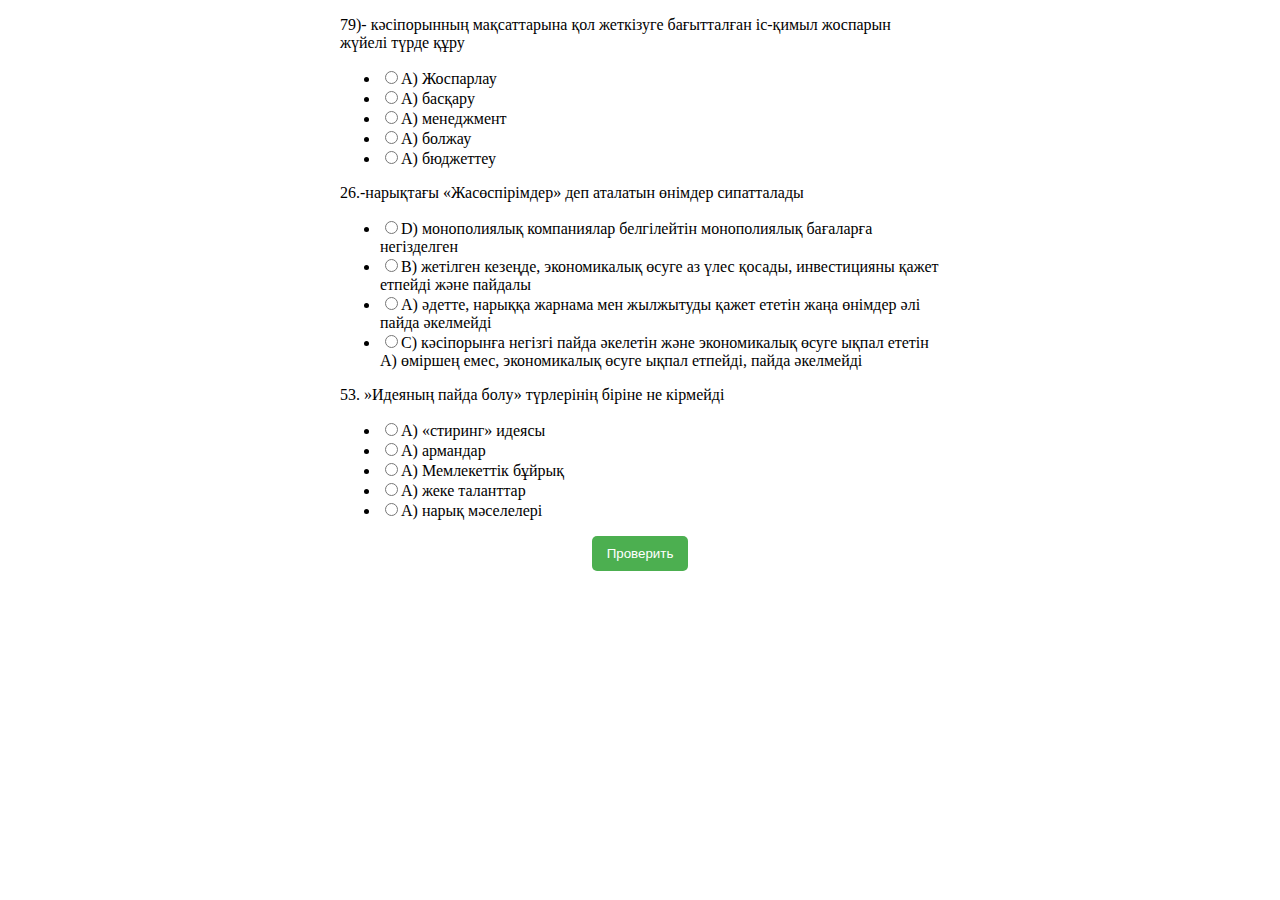
==== commit 7173b29e: "index.html" ====
--- a/index.html
+++ b/index.html
@@ -1841,6 +1841,560 @@
 					
 					
 					
+					
+					<question>
+						<text>-Маркетингтік зерттеулердің «маркетингтік зерттеу қызметі» ретіндегі түсінігі кіреді</text>
+						<options>
+							<variant>A)	ішкі есеп беру жүйесі</variant>
+							<variant>B) зерттеу жоспарын құру</variant>
+							<variant>A)	Зерттеу мәселесінің қойылуы</variant>
+							<variant>A)	мәліметтерді өңдеу және талдау</variant>
+							<variant>A)	Нәтижелерді ұсыну</variant>
+						</options>
+						<correctAnswer>0</correctAnswer>
+					</question>
+
+					<question>
+						<text>-Маркетингтік зерттеулер «маркетингтік зерттеу қызметі» түріндегі маркетингтік зерттеу тұжырымдамасының элементі бар</text>
+						<options>
+							<variant>A)	маркетингтік шешімдерді қолдау жүйесі</variant>
+							<variant>B) зерттеу жоспарын құру</variant>
+							<variant>A)	Зерттеу мәселесінің қойылуы</variant>
+							<variant>A)	мәліметтерді өңдеу және талдау</variant>
+							<variant>A)	Нәтижелерді ұсыну</variant>
+						</options>
+						<correctAnswer>0</correctAnswer>
+					</question>
+
+					<question>
+						<text>18.	мақсатты аудитория немесе тұтынушыдан есептер жүргізілетін нарық сыйымдылығын анықтау әдісі.</text>
+						<options>
+							<variant>A)	«Төменнен жоғары»</variant>
+							<variant>A)	«жоғарыдан төменге»</variant>
+							<variant>B)	Нақты сатуға негізделген бағалау</variant>
+							<variant>A)	ауырсыну нүктелері бойынша</variant>
+							<variant>A)	«жаңадан ескіге»</variant>
+						</options>
+						<correctAnswer>0</correctAnswer>
+					</question>					
+					<question>
+						<text>-жоба ретінде маркетингтік зерттеулерді қамтиды</text>
+						<options>
+							<variant>A)зерттеу мәселесінің тұжырымы</variant>
+							<variant>A)	ішкі есеп беру жүйесі</variant>
+							<variant>A)	маркетингтік зерттеулер жүйесі</variant>
+							<variant>A)	маркетингтік интеллект жүйесі</variant>
+							<variant>A)	Маркетингтік шешімдерді қолдау жүйесі</variant>
+						</options>
+						<correctAnswer>0</correctAnswer>
+					</question>
+					<question>
+						<text>-Маркетингтік зерттеу тұжырымдамасы жоба ретінде қамтиды</text>
+						<options>
+							<variant>A) зерттеу жоспарын құру</variant>
+							<variant>B)	ішкі есеп беру жүйесі</variant>
+							<variant>A)	маркетингтік зерттеулер жүйесі</variant>
+							<variant>A)	маркетингтік интеллект жүйесі</variant>
+							<variant>A)	Маркетингтік шешімдерді қолдау жүйесі</variant>
+						</options>
+						<correctAnswer>0</correctAnswer>
+					</question>
+					<question>
+						<text>-Маркетингтік зерттеулердің «маркетингтік зерттеу қызметі» ретіндегі түсінігі кіреді</text>
+						<options>
+							<variant>A)	ішкі есеп беру жүйесі</variant>
+							<variant>B) зерттеу жоспарын құру</variant>
+							<variant>A)	Зерттеу мәселесінің қойылуы</variant>
+							<variant>A)	мәліметтерді өңдеу және талдау</variant>
+							<variant>A)	Нәтижелерді ұсыну</variant>
+						</options>
+						<correctAnswer>0</correctAnswer>
+					</question>
+					<question>
+						<text>-Маркетингтік зерттеулер «маркетингтік зерттеу қызметі» ретінде элементке ие</text>
+						<options>
+							<variant>A)	маркетингтік зерттеулер жүйесі</variant>
+							<variant>B) зерттеу жоспарын құру</variant>
+							<variant>A)	Зерттеу мәселесінің қойылуы</variant>
+							<variant>A)	мәліметтерді өңдеу және талдау</variant>
+							<variant>A)	Нәтижелерді ұсыну</variant>
+						</options>
+						<correctAnswer>0</correctAnswer>
+					</question>
+					<question>
+						<text>-«Маркетингтік зерттеулер қызметі» түріндегі маркетингтік зерттеулер кіреді</text>
+						<options>
+							<variant>A)	маркетингтік интеллект жүйесі</variant>
+							<variant>B) зерттеу жоспарын құру</variant>
+							<variant>A)	Зерттеу мәселесінің қойылуы</variant>
+							<variant>A)	мәліметтерді өңдеу және талдау</variant>
+							<variant>A)	Нәтижелерді ұсыну</variant>
+						</options>
+						<correctAnswer>0</correctAnswer>
+					</question>
+					<question>
+						<text>18.	мақсатты аудитория немесе тұтынушыдан есептер жүргізілетін нарық сыйымдылығын анықтау әдісі.</text>
+						<options>
+							<variant>A)	«Төменнен жоғары»</variant>
+							<variant>A)	«жоғарыдан төменге»</variant>
+							<variant>B)	Нақты сатуға негізделген бағалау</variant>
+							<variant>A)	ауырсыну нүктелері бойынша</variant>
+							<variant>A)	«жаңадан ескіге»</variant>
+						</options>
+						<correctAnswer>0</correctAnswer>
+					</question>					
+					
+					
+					<question>
+						<text>19. Нарық сыйымдылығын талдау әдісі, онда есептеулер негізі тауар өндірісі туралы деректер немесе өндірушінің ақпараты болып табылады.</text>
+						<options>
+							<variant>A) «Жоғарыдан төменге»</variant>
+							<variant>B) «Төменнен жоғары»</variant>
+							<variant>A) Нақты сатуға негізделген бағалау</variant>
+							<variant>A) ауырсыну нүктелері бойынша</variant>
+							<variant>A) «жаңадан ескіге»</variant>
+						</options>
+						<correctAnswer>0</correctAnswer>
+					</question>
+					<question>
+						<text>20. Нақты тұтынушылық түбіртектердің деректері есептеуге негіз болатын нарық сыйымдылығын талдау әдісі.</text>
+						<options>
+							<variant>A) Нақты өткізуге негізделген бағалау</variant>
+							<variant>B) «Төменнен жоғары»</variant>
+							<variant>A) «жоғарыдан төменге»</variant>
+							<variant>A) ауырсыну нүктелері бойынша</variant>
+							<variant>A) «жаңадан ескіге»</variant>
+						</options>
+						<correctAnswer>0</correctAnswer>
+					</question>
+					<question>
+						<text>21. -Нарық сыйымдылығын бағалау әдісі «төменнен жоғары» деп болжайды</text>
+						<options>
+							<variant>A) мақсатты аудиториядан немесе тұтынушыдан есеп жүргізілетін нарық сыйымдылығын анықтау</variant>
+							<variant>B) есеп айырысулардың негізі тауар өндірісі туралы мәліметтер немесе өндірушіден алынған ақпарат болып табылады.</variant>
+							<variant>A) есеп айырысулардың негізі болып нақты тұтынушылық түбіртектердің деректері табылады.</variant>
+							<variant>A) кемелдену кезеңін бастан өткеру және экономикалық өсуге аз үлес қосу; A) кәсіпорынға негізгі пайда әкелетін және экономикалық өсуге ықпал ететін</variant>
+						</options>
+						<correctAnswer>0</correctAnswer>
+					</question>
+					<question>
+						<text>22. Нарық сыйымдылығын бағалау әдісі «жоғарыдан төменге» болжайды</text>
+						<options>
+							<variant>A) есеп айырысулардың негізі тауар өндірісі туралы мәліметтер немесе өндірушіден алынған ақпарат болып табылады.</variant>
+							<variant>B) мақсатты аудиториядан немесе тұтынушыдан есеп жүргізілетін нарық сыйымдылығын анықтау</variant>
+							<variant>A) есеп айырысулардың негізі болып нақты тұтынушылық түбіртектердің деректері табылады.</variant>
+							<variant>A) кемелдену кезеңін бастан өткеру және экономикалық өсуге аз үлес қосу; A) кәсіпорынға негізгі пайда әкелетін және экономикалық өсуге ықпал ететін</variant>
+						</options>
+						<correctAnswer>0</correctAnswer>
+					</question>
+					<question>
+						<text>23. -«Нақты сатуға негізделген бағалау» әдісі нарық сыйымдылығын анықтайды</text>
+						<options>
+							<variant>A) есеп айырысулардың негізі болып нақты тұтынушылық түбіртектердің деректері табылады.</variant>
+							<variant>B) мақсатты аудиториядан немесе тұтынушыдан есеп жүргізілетін нарық сыйымдылығын анықтау</variant>
+							<variant>A) есеп айырысулардың негізі тауар өндірісі туралы мәліметтер немесе өндірушіден алынған ақпарат болып табылады.</variant>
+							<variant>A) кемелдену кезеңін бастан өткеру және экономикалық өсуге аз үлес қосу; A) кәсіпорынға негізгі пайда әкелетін және экономикалық өсуге ықпал ететін</variant>
+						</options>
+						<correctAnswer>2</correctAnswer>
+					</question>
+					<question>
+						<text>24. - EP = NA × NP × Tsed формуласы, келесі әдісте қолданылады</text>
+						<options>
+							<variant>A) «Жоғарыдан төменге»</variant>
+							<variant>B) «Төменнен жоғары»</variant>
+							<variant>A) Нақты өткізуге негізделген бағалау</variant>
+							<variant>A) ауырсыну нүктелері бойынша</variant>
+							<variant>A) «жаңадан ескіге»</variant>
+						</options>
+						<correctAnswer>0</correctAnswer>
+					</question>					
+					
+					
+					
+					
+					
+					<question>
+						<text>25. -нарықтағы «Money Cows» деп аталатын өнімдер сипатталады</text>
+						<options>
+							<variant>A) өтеу кезеңін бастан өткеруде, экономикалық өсуге аз үлес қосады, инвестицияны қажет етпейді және пайдалы</variant>
+							<variant>B) әдетте, нарыққа жарнама мен жылжытуды қажет ететін жаңа өнімдер әлі пайда әкелмейді</variant>
+							<variant>C) кәсіпорынға негізгі пайда әкелетін және экономикалық өсуге ықпал ететін А) өміршең емес, экономикалық өсуге ықпал етпейді, пайда әкелмейді</variant>
+							<variant>D) монополиялық компаниялар белгілейтін монополиялық бағаларға негізделген</variant>
+						</options>
+						<correctAnswer>0</correctAnswer>
+					</question>
+					<question>
+						<text>26.-нарықтағы «Жасөспірімдер» деп аталатын өнімдер сипатталады</text>
+						<options>
+							<variant>A) әдетте, нарыққа жарнама мен жылжытуды қажет ететін жаңа өнімдер әлі пайда әкелмейді</variant>
+							<variant>B) жетілген кезеңде, экономикалық өсуге аз үлес қосады, инвестицияны қажет етпейді және пайдалы</variant>
+							<variant>C) кәсіпорынға негізгі пайда әкелетін және экономикалық өсуге ықпал ететін А) өміршең емес, экономикалық өсуге ықпал етпейді, пайда әкелмейді</variant>
+							<variant>D) монополиялық компаниялар белгілейтін монополиялық бағаларға негізделген</variant>
+						</options>
+						<correctAnswer>0</correctAnswer>
+					</question>
+					<question>
+						<text>27.	нарықтағы «Жұлдыздар» деп аталатын өнімдер сипатталады</text>
+						<options>
+							<variant>A) кәсіпорынға негізгі пайда әкелетін және экономикалық өсуге ықпал ететін</variant>
+							<variant>B) жетілген кезеңде, экономикалық өсуге аз үлес қосады, инвестицияны қажет етпейді және пайдалы</variant>
+							<variant>C) әдетте, нарыққа жарнама мен жылжытуды қажет ететін жаңа өнімдер әлі пайда әкелмейді</variant>
+							<variant>D) өміршең емес, экономикалық өсуге ықпал етпейді, пайда әкелмейді</variant>
+							<variant>E) монополиялық компаниялар белгілейтін монополиялық бағаларға негізделген</variant>
+						</options>
+						<correctAnswer>0</correctAnswer>
+					</question>
+					<question>
+						<text>28.	нарықтағы «Кедей иттер» деп аталатын өнімдер сипатталады</text>
+						<options>
+							<variant>A) өміршең емес, экономикалық өсуге ықпал етпейді, пайда әкелмейді</variant>
+							<variant>B) жетілу кезеңін бастан өткеруде, экономикалық өсуге аз үлес қосады, инвестицияны қажет етпейді және пайдалы</variant>
+							<variant>C) әдетте, нарыққа жарнама мен жылжытуды қажет ететін жаңа өнімдер әлі пайда әкелмейді</variant>
+							<variant>D) кәсіпорынға негізгі пайда әкелетін және экономикалық өсуге ықпал ететін</variant>
+							<variant>E) монополиялық компаниялар белгілейтін монополиялық бағаларға негізделген</variant>
+						</options>
+						<correctAnswer>0</correctAnswer>
+					</question>
+					<question>
+						<text>29.	-Бұл сұранысты зерттеу әдісінің мазмұны сауда нүктелеріндегі тұтынушыларды бақылау және бәсекелес компаниялардың айналымын анықтау болып табылады.</text>
+						<options>
+							<variant>A)	A) Клиенттерді бақылау</variant>
+							<variant>B)	A) Тұтынушыларға сауалнама жүргізу</variant>
+							<variant>C)	A) Сарапшылардың сұхбаттары</variant>
+							<variant>D)	A) Статистикалық есептер мен мәліметтер</variant>
+							<variant>E)	A) Жарнамалық бақылау</variant>
+						</options>
+						<correctAnswer>0</correctAnswer>
+					</question>
+					<question>
+						<text>30.-Бұл сұранысты зерттеу әдісінің мазмұны мақсатты аудитория өкілдерінен сұхбат алудан тұрады.</text>
+						<options>
+							<variant>A)	Тұтынушыларға сауалнама жүргізу</variant>
+							<variant>B)	Клиенттерді бақылау</variant>
+							<variant>C)	A) Сарапшылардың сұхбаттары</variant>
+							<variant>D)	A) Статистикалық есептер мен мәліметтер</variant>
+							<variant>E)	A) Жарнамалық бақылау</variant>
+						</options>
+						<correctAnswer>0</correctAnswer>
+					</question>
+					<question>
+						<text>31.	Трейдерлермен, өндірушілермен және белгілі бір саладағы сарапшылармен әңгімелесу сұранысты зерттеудің келесі әдісіне тән.</text>
+						<options>
+							<variant>A)	Сарапшылардың сұхбаты</variant>
+							<variant>B)	Клиенттерді бақылау</variant>
+							<variant>C)	Тұтынушыларға сауалнама жүргізу</variant>
+							<variant>D)	A) Статистикалық есептер мен мәліметтер</variant>
+							<variant>E)	A) Жарнамалық бақылау</variant>
+						</options>
+						<correctAnswer>0</correctAnswer>
+					</question>
+					<question>
+						<text>32.	–өнімге тікелей немесе жанама түрде қатысты статистикалық мәліметтерді жинау, статистикалық мәліметтерді экстраполяциялау сұранысты зерттеудің келесі әдісіне тән.</text>
+						<options>
+							<variant>A)	Статистикалық есептер мен мәліметтер</variant>
+							<variant>B)	Клиенттерді бақылау</variant>
+							<variant>C)	Тұтынушыларға сауалнама жүргізу</variant>
+							<variant>D)	Сарапшылардың сұхбаты</variant>
+							<variant>E)	A) Жарнамалық бақылау</variant>
+						</options>
+						<correctAnswer>0</correctAnswer>
+					</question>
+					<question>
+						<text>33.	Жарнаманың объектісіне қарай мыналарды ажырату әдетке айналған:</text>
+						<options>
+							<variant>A)	A) әлеуметтік-саяси жарнама</variant>
+							<variant>B)	A) коммерциялық және өндірістік</variant>
+							<variant>C)	A) Әлеуметтік және сату</variant>
+							<variant>D)	қарапайым және әлеуметтік</variant>
+							<variant>E)	коммерциялық және әдет-ғұрып</variant>
+						</options>
+						<correctAnswer>0</correctAnswer>
+					</question>
+					<question>					
+					
+					<question>
+						<text>34. Қайырымдылық және өзге де қоғамдық пайдалы мақсаттарға қол жеткізуге, сондай-ақ мемлекет мүдделерін қамтамасыз етуге бағытталған жарнама</text>
+						<options>
+							<variant>A) әлеуметтік</variant>
+							<variant>B) саяси</variant>
+							<variant>C) коммерциялық</variant>
+							<variant>D) өндірістік</variant>
+							<variant>E) жанама</variant>
+						</options>
+						<correctAnswer>0</correctAnswer>
+					</question>
+					<question>
+						<text>35. Пайда табу ниетімен өнімнің таралуына ықпал ететін жарнама түрі</text>
+						<options>
+							<variant>A) коммерциялық</variant>
+							<variant>B) саяси</variant>
+							<variant>C) әлеуметтік</variant>
+							<variant>D) өндірістік</variant>
+							<variant>E) жанама</variant>
+						</options>
+						<correctAnswer>0</correctAnswer>
+					</question>
+					<question>
+						<text>36. Жарнаманың бұл түрі таңдау жағдайында байланыс нысаны ретінде қолданылады, сайлау топтарына қысқа, ерекше, есте сақтау оңай формада атаулы әсер етеді</text>
+						<options>
+							<variant>A) саяси</variant>
+							<variant>B) коммерциялық</variant>
+							<variant>C) әлеуметтік</variant>
+							<variant>D) өндірістік</variant>
+							<variant>E) жанама</variant>
+						</options>
+						<correctAnswer>0</correctAnswer>
+					</question>
+					<question>
+						<text>37. бұқаралық клиентке бағытталған және сендіру сипаты бар Интернет желісіндегі тауарларды, қызметтерді немесе кәсіпорынды ұсыну.</text>
+						<options>
+							<variant>A) Интернет-жарнама</variant>
+							<variant>B) медиа жарнама</variant>
+							<variant>C) контекстік жарнама</variant>
+							<variant>D) өнімді орналастыру</variant>
+							<variant>E) спам-жарнама</variant>
+						</options>
+						<correctAnswer>0</correctAnswer>
+					</question>
+					<question>
+						<text>38. жарнамалық алаң болып табылатын сайттарда мәтіндік-графикалық жарнамалық материалдарды орналастыру</text>
+						<options>
+							<variant>A) медиа жарнама</variant>
+							<variant>A) Интернет-жарнама</variant>
+							<variant>A) контекстік жарнама</variant>
+							<variant>A) өнімді орналастыру</variant>
+							<variant>A) спам-жарнама</variant>
+						</options>
+						<correctAnswer>0</correctAnswer>
+					</question>
+					<question>
+						<text>39. мәтіндік-графикалық жарнамалық материалдарды іздеу нәтижелерінің жанында сайттарда немесе Пайдаланушыға іздеу функциясын ұсынатын серіктестердің (іздеу жүйелерінің) сайттарында орналастыру.</text>
+						<options>
+							<variant>A) контекстік жарнама</variant>
+							<variant>A) Интернет-жарнама</variant>
+							<variant>A) медиа жарнама</variant>
+							<variant>A) өнімді орналастыру</variant>
+							<variant>A) спам-жарнама</variant>
+						</options>
+						<correctAnswer>0</correctAnswer>
+					</question>
+					<question>
+						<text>40. жарнамаланатын өнімді немесе брендті геймплейге біріктіру-бұл интернет-жарнама нарығының жаңа және тез дамып келе жатқан сегменттерінің бірі</text>
+						<options>
+							<variant>A) өнімді орналастыру</variant>
+							<variant>A) Интернет-жарнама</variant>
+							<variant>A) медиа жарнама</variant>
+							<variant>A) контекстік жарнама</variant>
+							<variant>A) спам-жарнама</variant>
+						</options>
+						<correctAnswer>0</correctAnswer>
+					</question>					
+					
+					
+					
+
+					<question>
+						<text>34. Қайырымдылық және өзге де қоғамдық пайдалы мақсаттарға қол жеткізуге, сондай-ақ мемлекет мүдделерін қамтамасыз етуге бағытталған жарнама</text>
+						<options>
+							<variant>A) әлеуметтік</variant>
+							<variant>B) саяси</variant>
+							<variant>C) коммерциялық</variant>
+							<variant>D) өндірістік</variant>
+							<variant>E) жанама</variant>
+						</options>
+						<correctAnswer>2</correctAnswer>
+					</question>
+					<question>
+						<text>35. Пайда табу ниетімен өнімнің таралуына ықпал ететін жарнама түрі</text>
+						<options>
+							<variant>A) коммерциялық</variant>
+							<variant>B) саяси</variant>
+							<variant>C) әлеуметтік</variant>
+							<variant>D) өндірістік</variant>
+							<variant>E) жанама</variant>
+						</options>
+						<correctAnswer>0</correctAnswer>
+					</question>
+					<question>
+						<text>36. Жарнаманың бұл түрі таңдау жағдайында байланыс нысаны ретінде қолданылады, сайлау топтарына қысқа, ерекше, есте сақтау оңай формада атаулы әсер етеді</text>
+						<options>
+							<variant>A) саяси</variant>
+							<variant>B) коммерциялық</variant>
+							<variant>C) әлеуметтік</variant>
+							<variant>D) өндірістік</variant>
+							<variant>E) жанама</variant>
+						</options>
+						<correctAnswer>1</correctAnswer>
+					</question>
+					<question>
+						<text>37. бұқаралық клиентке бағытталған және сендіру сипаты бар Интернет желісіндегі тауарларды, қызметтерді немесе кәсіпорынды ұсыну.</text>
+						<options>
+							<variant>A) Интернет-жарнама</variant>
+							<variant>B) медиа жарнама</variant>
+							<variant>C) контекстік жарнама</variant>
+							<variant>D) өнімді орналастыру</variant>
+							<variant>E) спам-жарнама</variant>
+						</options>
+						<correctAnswer>0</correctAnswer>
+					</question>
+					<question>
+						<text>38. жарнамалық алаң болып табылатын сайттарда мәтіндік-графикалық жарнамалық материалдарды орналастыру</text>
+						<options>
+							<variant>A) медиа жарнама</variant>
+							<variant>A) Интернет-жарнама</variant>
+							<variant>A) контекстік жарнама</variant>
+							<variant>A) өнімді орналастыру</variant>
+							<variant>A) спам-жарнама</variant>
+						</options>
+						<correctAnswer>0</correctAnswer>
+					</question>
+					<question>
+						<text>39. мәтіндік-графикалық жарнамалық материалдарды іздеу нәтижелерінің жанында сайттарда немесе Пайдаланушыға іздеу функциясын ұсынатын серіктестердің (іздеу жүйелерінің) сайттарында орналастыру.</text>
+						<options>
+							<variant>A) контекстік жарнама</variant>
+							<variant>A) Интернет-жарнама</variant>
+							<variant>A) медиа жарнама</variant>
+							<variant>A) өнімді орналастыру</variant>
+							<variant>A) спам-жарнама</variant>
+						</options>
+						<correctAnswer>0</correctAnswer>
+					</question>
+					<question>
+						<text>40. жарнамаланатын өнімді немесе брендті геймплейге біріктіру-бұл интернет-жарнама нарығының жаңа және тез дамып келе жатқан сегменттерінің бірі</text>
+						<options>
+							<variant>A) өнімді орналастыру</variant>
+							<variant>A) Интернет-жарнама</variant>
+							<variant>A) медиа жарнама</variant>
+							<variant>A) контекстік жарнама</variant>
+							<variant>A) спам-жарнама</variant>
+						</options>
+						<correctAnswer>0</correctAnswer>
+					</question>					
+					
+					<question>
+						<text>41. бұл жарнамалық ақпарат құралдары үй ішінде Орнатылатын жарнама түрі</text>
+						<options>
+							<variant>A) Indoor-жарнама</variant>
+							<variant>B) Outdoor-жарнама</variant>
+							<variant>C) Интернет-жарнама</variant>
+							<variant>D) медиа жарнама</variant>
+							<variant>E) контекстік жарнама</variant>
+						</options>
+						<correctAnswer>0</correctAnswer>
+					</question>
+					<question>
+						<text>42. бұл көшедегі адамдардың жаппай қоныс аударатын (жиналатын) орындарында ұйымдастырылған жарнама.</text>
+						<options>
+							<variant>A) Outdoor-жарнама</variant>
+							<variant>B) Indoor-жарнама</variant>
+							<variant>C) Интернет-жарнама</variant>
+							<variant>D) медиа жарнама</variant>
+							<variant>E) контекстік жарнама</variant>
+						</options>
+						<correctAnswer>0</correctAnswer>
+					</question>
+					<question>
+						<text>43. тасымалдаушылары көлік құралдарының бортында, күту залдарында, перрондарда, аялдамаларда және т. Б. орналасқан сыртқы жарнама нысаны.</text>
+						<options>
+							<variant>A) Көлік жарнамасы</variant>
+							<variant>B) Indoor-жарнама</variant>
+							<variant>C) Интернет-жарнама</variant>
+							<variant>D) медиа жарнама</variant>
+							<variant>E) контекстік жарнама</variant>
+						</options>
+						<correctAnswer>0</correctAnswer>
+					</question>
+					<question>
+						<text>44. фильмдердегі, телешоулардағы, компьютерлік ойындардағы, музыкалық бейнелердегі немесе кітаптардағы реквизиттердің нақты коммерциялық аналогы бар жарнамалық әдіс жасырын жарнама үшін қолданылады</text>
+						<options>
+							<variant>A) өнімді орналастыру( өнімді орналастыру)</variant>
+							<variant>B) Indoor-жарнама</variant>
+							<variant>C) Интернет-жарнама</variant>
+							<variant>D) медиа жарнама</variant>
+							<variant>E) контекстік жарнама</variant>
+						</options>
+						<correctAnswer>0</correctAnswer>
+					</question>
+					<question>
+						<text>45. ықтимал салдарларды азайту мақсатында жүргізілетін жосықсыз, жалған жарнаманы теріске шығару</text>
+						<options>
+							<variant>A) Қарсы Жарнама</variant>
+							<variant>B) Жарнамаға Қарсы</variant>
+							<variant>C) «Specs spots»</variant>
+							<variant>D) Indoor-жарнама</variant>
+							<variant>E) Интернет-жарнама</variant>
+						</options>
+						<correctAnswer>0</correctAnswer>
+					</question>
+					<question>
+						<text>46. тауарларды, кәсіпорындарды, тауар белгілерін көтеруге емес, қызығушылықты азайтуға немесе беделін түсіруге арналған ақпарат</text>
+						<options>
+							<variant>A) Жарнамаға Қарсы</variant>
+							<variant>B) Қарсы Жарнама</variant>
+							<variant>C) «Specs spots»</variant>
+							<variant>D) Indoor-жарнама</variant>
+							<variant>E) Интернет-жарнама</variant>
+						</options>
+						<correctAnswer>0</correctAnswer>
+					</question>
+					<question>
+						<text>47. көрермендерге ресми жарнама ретінде қабылданатын жеке тұлғалар түсірген» жарнамалық « бейнероликтер</text>
+						<options>
+							<variant>A) «Specs spots»</variant>
+							<variant>B) Жарнамаға Қарсы</variant>
+							<variant>C) Қарсы Жарнама</variant>
+							<variant>D) Indoor-жарнама</variant>
+							<variant>E) Интернет-жарнама</variant>
+						</options>
+						<correctAnswer>0</correctAnswer>
+					</question>
+					<question>
+						<text>48. ATL тікелей жарнамасынан ерекшеленетін нарықтық байланыстар жиынтығы (ағылш. Above-the-Line) мақсатты аудиторияға әсер ету тәсілі</text>
+						<options>
+							<variant>A) BTL жарнамасы</variant>
+							<variant>B) Жарнамаға Қарсы</variant>
+							<variant>C) Қарсы Жарнама</variant>
+							<variant>D) Indoor-жарнама</variant>
+							<variant>E) Интернет-жарнама</variant>
+						</options>
+						<correctAnswer>0</correctAnswer>
+					</question>
+					<question>
+						<text>49. адамнан адамға берілетін ақпаратқа негізделген жарнама.</text>
+						<options>
+							<variant>A) вирустық жарнама</variant>
+							<variant>B) Жарнамаға Қарсы</variant>
+							<variant>C) Қарсы Жарнама</variant>
+							<variant>D) Indoor-жарнама</variant>
+							<variant>E) Интернет-жарнама</variant>
+						</options>
+						<correctAnswer>0</correctAnswer>
+					</question>
+					<question>
+						<text>50. өзара тиімділікке негізделген екі немесе одан да көп тауарлардың (қызметтердің) айқас жарнамасы</text>
+						<options>
+							<variant>A) Cross-promotion</variant>
+							<variant>B) Жарнамаға Қарсы</variant>
+							<variant>C) Қарсы Жарнама</variant>
+							<variant>D) Indoor-жарнама</variant>
+							<variant>E) Интернет-жарнама</variant>
+						</options>
+						<correctAnswer>0</correctAnswer>
+					</question>
+					<question>
+						<text>51. Бизнесті сатып алудың, әрине, артықшылығы бар, біріншісі-бизнес табыс әкеле бастайды, ал екіншісі -…</text>
+						<options>
+							<variant>A) тәуекелді азайту</variant>
+							<variant>B) жылдам табыс</variant>
+							<variant>C) жоғары шығындар алу</variant>
+							<variant>D) тәуекелдерді арттыру</variant>
+							<variant>E) төмен салықтардың болуы</variant>
+						</options>
+						<correctAnswer>0</correctAnswer>
+					</question>
+					
+					
+					
 				</questions>
 
 
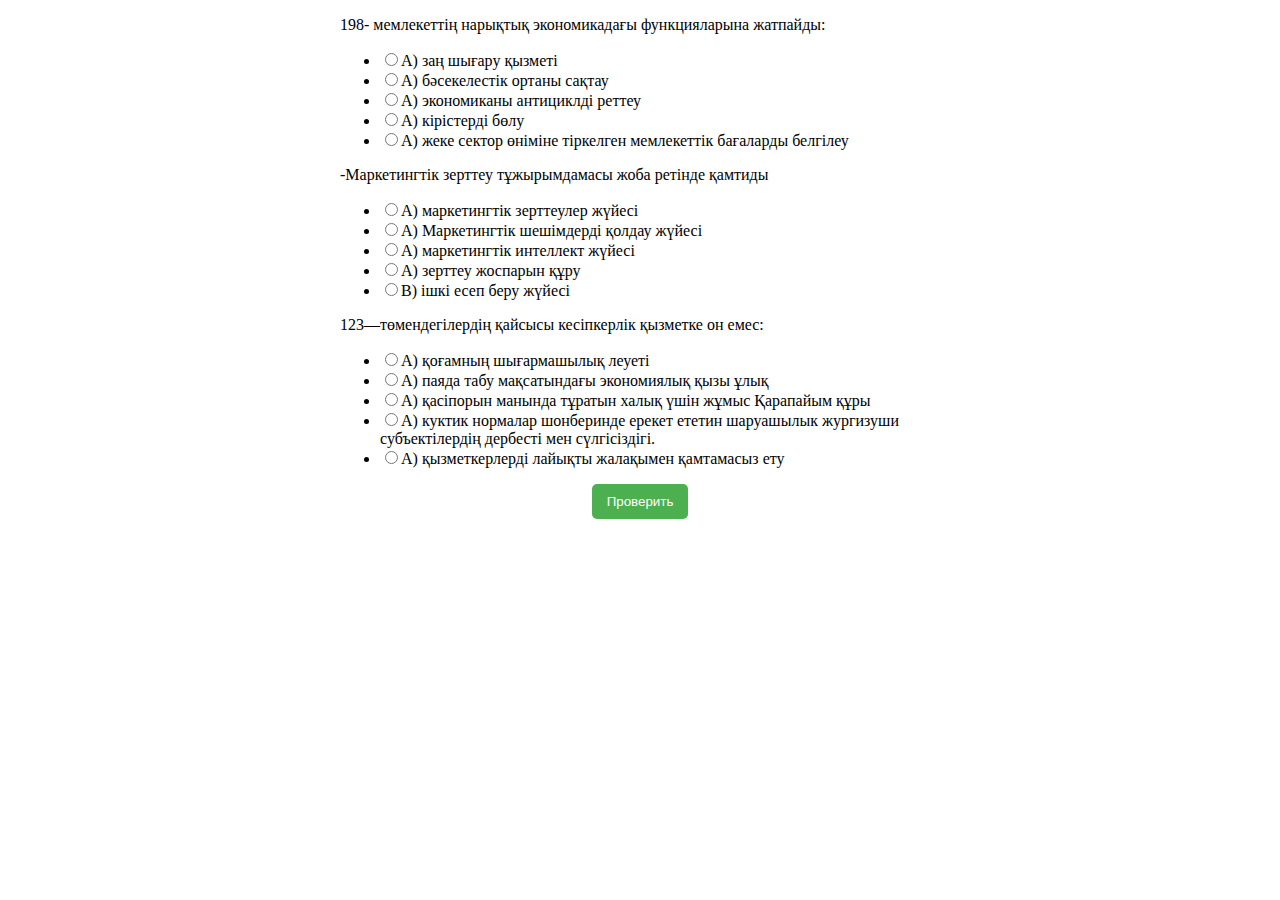
==== commit 0f5a13f1: "index.html" ====
--- a/index.html
+++ b/index.html
@@ -2110,7 +2110,7 @@
 						</options>
 						<correctAnswer>0</correctAnswer>
 					</question>
-					<question>					
+									
 					
 					<question>
 						<text>34. Қайырымдылық және өзге де қоғамдық пайдалы мақсаттарға қол жеткізуге, сондай-ақ мемлекет мүдделерін қамтамасыз етуге бағытталған жарнама</text>
@@ -2190,86 +2190,7 @@
 						<correctAnswer>0</correctAnswer>
 					</question>					
 					
-					
-					
-
-					<question>
-						<text>34. Қайырымдылық және өзге де қоғамдық пайдалы мақсаттарға қол жеткізуге, сондай-ақ мемлекет мүдделерін қамтамасыз етуге бағытталған жарнама</text>
-						<options>
-							<variant>A) әлеуметтік</variant>
-							<variant>B) саяси</variant>
-							<variant>C) коммерциялық</variant>
-							<variant>D) өндірістік</variant>
-							<variant>E) жанама</variant>
-						</options>
-						<correctAnswer>2</correctAnswer>
-					</question>
-					<question>
-						<text>35. Пайда табу ниетімен өнімнің таралуына ықпал ететін жарнама түрі</text>
-						<options>
-							<variant>A) коммерциялық</variant>
-							<variant>B) саяси</variant>
-							<variant>C) әлеуметтік</variant>
-							<variant>D) өндірістік</variant>
-							<variant>E) жанама</variant>
-						</options>
-						<correctAnswer>0</correctAnswer>
-					</question>
-					<question>
-						<text>36. Жарнаманың бұл түрі таңдау жағдайында байланыс нысаны ретінде қолданылады, сайлау топтарына қысқа, ерекше, есте сақтау оңай формада атаулы әсер етеді</text>
-						<options>
-							<variant>A) саяси</variant>
-							<variant>B) коммерциялық</variant>
-							<variant>C) әлеуметтік</variant>
-							<variant>D) өндірістік</variant>
-							<variant>E) жанама</variant>
-						</options>
-						<correctAnswer>1</correctAnswer>
-					</question>
-					<question>
-						<text>37. бұқаралық клиентке бағытталған және сендіру сипаты бар Интернет желісіндегі тауарларды, қызметтерді немесе кәсіпорынды ұсыну.</text>
-						<options>
-							<variant>A) Интернет-жарнама</variant>
-							<variant>B) медиа жарнама</variant>
-							<variant>C) контекстік жарнама</variant>
-							<variant>D) өнімді орналастыру</variant>
-							<variant>E) спам-жарнама</variant>
-						</options>
-						<correctAnswer>0</correctAnswer>
-					</question>
-					<question>
-						<text>38. жарнамалық алаң болып табылатын сайттарда мәтіндік-графикалық жарнамалық материалдарды орналастыру</text>
-						<options>
-							<variant>A) медиа жарнама</variant>
-							<variant>A) Интернет-жарнама</variant>
-							<variant>A) контекстік жарнама</variant>
-							<variant>A) өнімді орналастыру</variant>
-							<variant>A) спам-жарнама</variant>
-						</options>
-						<correctAnswer>0</correctAnswer>
-					</question>
-					<question>
-						<text>39. мәтіндік-графикалық жарнамалық материалдарды іздеу нәтижелерінің жанында сайттарда немесе Пайдаланушыға іздеу функциясын ұсынатын серіктестердің (іздеу жүйелерінің) сайттарында орналастыру.</text>
-						<options>
-							<variant>A) контекстік жарнама</variant>
-							<variant>A) Интернет-жарнама</variant>
-							<variant>A) медиа жарнама</variant>
-							<variant>A) өнімді орналастыру</variant>
-							<variant>A) спам-жарнама</variant>
-						</options>
-						<correctAnswer>0</correctAnswer>
-					</question>
-					<question>
-						<text>40. жарнамаланатын өнімді немесе брендті геймплейге біріктіру-бұл интернет-жарнама нарығының жаңа және тез дамып келе жатқан сегменттерінің бірі</text>
-						<options>
-							<variant>A) өнімді орналастыру</variant>
-							<variant>A) Интернет-жарнама</variant>
-							<variant>A) медиа жарнама</variant>
-							<variant>A) контекстік жарнама</variant>
-							<variant>A) спам-жарнама</variant>
-						</options>
-						<correctAnswer>0</correctAnswer>
-					</question>					
+						
 					
 					<question>
 						<text>41. бұл жарнамалық ақпарат құралдары үй ішінде Орнатылатын жарнама түрі</text>
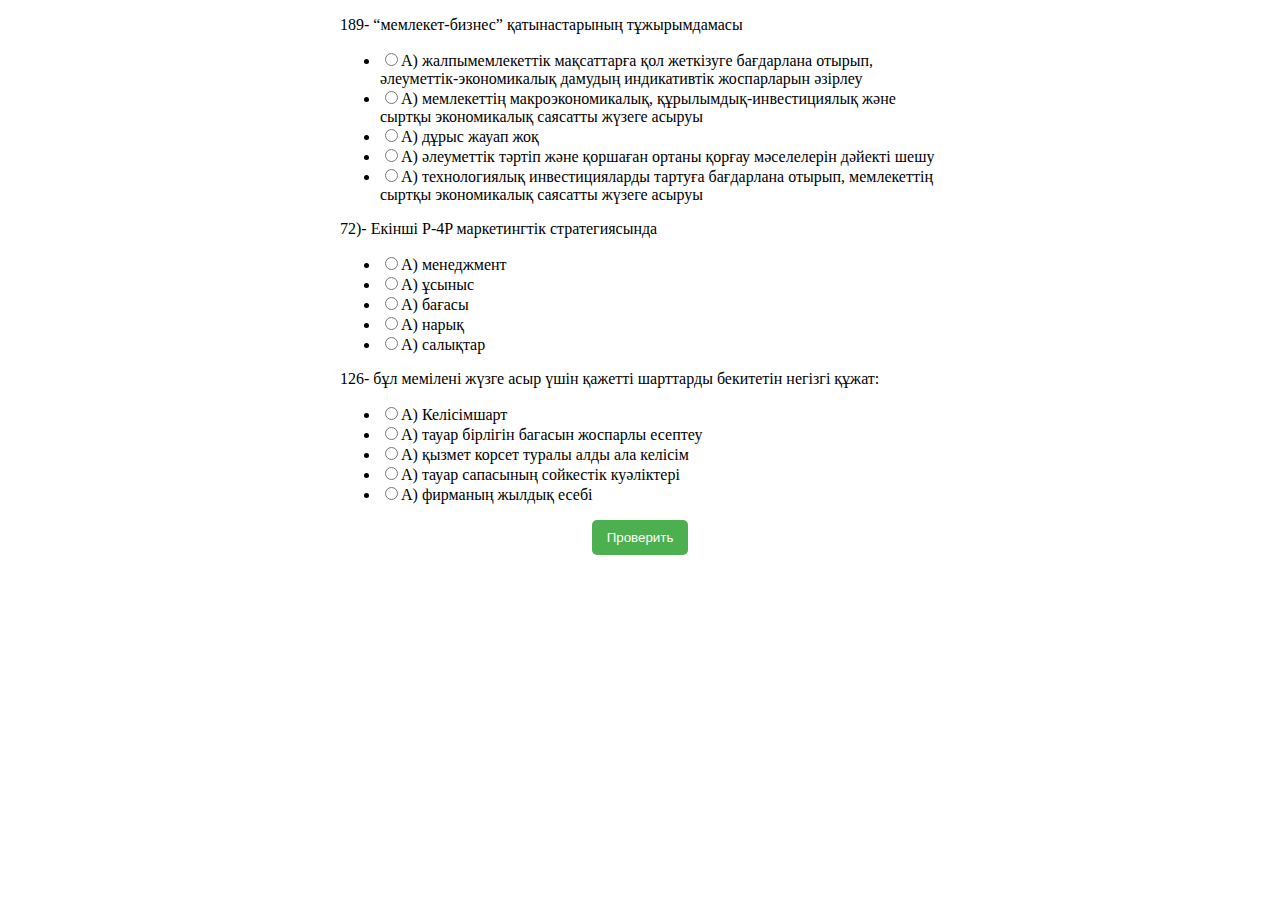
==== commit 1a1bfcf9: "index.html" ====
--- a/index.html
+++ b/index.html
@@ -1837,11 +1837,6 @@
 						</options>
 						<correctAnswer>0</correctAnswer>
 					</question>
-					
-					
-					
-					
-					
 					<question>
 						<text>-Маркетингтік зерттеулердің «маркетингтік зерттеу қызметі» ретіндегі түсінігі кіреді</text>
 						<options>
@@ -1853,7 +1848,6 @@
 						</options>
 						<correctAnswer>0</correctAnswer>
 					</question>
-
 					<question>
 						<text>-Маркетингтік зерттеулер «маркетингтік зерттеу қызметі» түріндегі маркетингтік зерттеу тұжырымдамасының элементі бар</text>
 						<options>
@@ -1865,7 +1859,6 @@
 						</options>
 						<correctAnswer>0</correctAnswer>
 					</question>
-
 					<question>
 						<text>18.	мақсатты аудитория немесе тұтынушыдан есептер жүргізілетін нарық сыйымдылығын анықтау әдісі.</text>
 						<options>
@@ -1943,8 +1936,6 @@
 						</options>
 						<correctAnswer>0</correctAnswer>
 					</question>					
-					
-					
 					<question>
 						<text>19. Нарық сыйымдылығын талдау әдісі, онда есептеулер негізі тауар өндірісі туралы деректер немесе өндірушінің ақпараты болып табылады.</text>
 						<options>
@@ -2008,11 +1999,6 @@
 						</options>
 						<correctAnswer>0</correctAnswer>
 					</question>					
-					
-					
-					
-					
-					
 					<question>
 						<text>25. -нарықтағы «Money Cows» деп аталатын өнімдер сипатталады</text>
 						<options>
@@ -2109,9 +2095,7 @@
 							<variant>E)	коммерциялық және әдет-ғұрып</variant>
 						</options>
 						<correctAnswer>0</correctAnswer>
-					</question>
-									
-					
+					</question>			
 					<question>
 						<text>34. Қайырымдылық және өзге де қоғамдық пайдалы мақсаттарға қол жеткізуге, сондай-ақ мемлекет мүдделерін қамтамасыз етуге бағытталған жарнама</text>
 						<options>
@@ -2188,10 +2172,7 @@
 							<variant>A) спам-жарнама</variant>
 						</options>
 						<correctAnswer>0</correctAnswer>
-					</question>					
-					
-						
-					
+					</question>							
 					<question>
 						<text>41. бұл жарнамалық ақпарат құралдары үй ішінде Орнатылатын жарнама түрі</text>
 						<options>
@@ -2313,6 +2294,214 @@
 						</options>
 						<correctAnswer>0</correctAnswer>
 					</question>
+					
+					
+					<question>
+						<text>Тауарлар, қызметтер, Ақпарат, рухани құндылықтар өндірісі жүзеге асырылатын кәсіпкерлік түрі</text>
+						<options>
+							<variant>A) өндірістік кәсіпкерлік</variant>
+							<variant>B) Коммерциялық кәсіпкерлік</variant>
+							<variant>C) қаржылық кәсіпкерлік</variant>
+							<variant>D) делдалдық кәсіпкерлік</variant>
+							<variant>E) сақтандыру кәсіпкерлігі</variant>
+						</options>
+						<correctAnswer>0</correctAnswer>
+					</question>
+					<question>
+						<text>Кәсіпкерліктің бұл түрінің мәні тауарларды, қызметтерді қайта сату жөніндегі операциялар мен мәмілелерден тұрады және өнім өндірумен байланысты емес</text>
+						<options>
+							<variant>A) Коммерциялық кәсіпкерлік</variant>
+							<variant>B) өндірістік кәсіпкерлік</variant>
+							<variant>C) қаржылық кәсіпкерлік</variant>
+							<variant>D) делдалдық кәсіпкерлік</variant>
+							<variant>E) сақтандыру кәсіпкерлігі</variant>
+						</options>
+						<correctAnswer>0</correctAnswer>
+					</question>
+					<question>
+						<text>Қаржылық кәсіпкерліктің ерекше нысаны-кәсіпкер сақтандыру сыйлықақысын алады, ол сақтандыру жағдайы басталған кезде ғана қайтарылады.</text>
+						<options>
+							<variant>A) сақтандыру кәсіпкерлігі</variant>
+							<variant>B) өндірістік кәсіпкерлік</variant>
+							<variant>C) Коммерциялық кәсіпкерлік</variant>
+							<variant>D) қаржылық кәсіпкерлік</variant>
+							<variant>E) делдалдық кәсіпкерлік</variant>
+						</options>
+						<correctAnswer>0</correctAnswer>
+					</question>
+					<question>
+						<text>Кәсіпкерліктің бұл түрінің мәні өзара мәмілеге мүдделі тараптарды біріктіретін қызметте көрінеді.</text>
+						<options>
+							<variant>A) делдалдық кәсіпкерлік</variant>
+							<variant>B) өндірістік кәсіпкерлік</variant>
+							<variant>C) Коммерциялық кәсіпкерлік</variant>
+							<variant>D) қаржылық кәсіпкерлік</variant>
+							<variant>E) сақтандыру кәсіпкерлігі</variant>
+						</options>
+						<correctAnswer>0</correctAnswer>
+					</question>
+					<question>
+						<text>ҚР-да микро кәсіпкерлік субъектілері, егер жалдамалы жұмыскерлер саны аспаса, есептеледі</text>
+						<options>
+							<variant>A) 15</variant>
+							<variant>B) 100</variant>
+							<variant>C) 250</variant>
+							<variant>D) 500</variant>
+							<variant>E) 1500</variant>
+						</options>
+						<correctAnswer>0</correctAnswer>
+					</question>					
+					
+					
+					
+					<question>
+						<text>меншік нысандарына байланысты кәсіпорындар бөлінеді:</text>
+						<options>
+							<variant>A) мемлекеттік, кооперативті, ұжымдық, жеке</variant>
+							<variant>B) шағын, орта және үлкен</variant>
+							<variant>C) өнеркәсіптік, құрылыс, көлік, ауыл шаруашылығы, Байланыс және т. б</variant>
+							<variant>D) акционерлік, Мемлекеттік, фермерлік, отбасылық, жеке және т. б</variant>
+							<variant>E) ірі, мемлекеттік, акционерлік және т. б</variant>
+						</options>
+						<correctAnswer>0</correctAnswer>
+					</question>
+					<question>
+						<text>қоғамның өмір сүруі мен дамуы үшін қажетті материалдық тауарларды құру процесі:</text>
+						<options>
+							<variant>A) өндіріс</variant>
+							<variant>B) кәсіпкерлік</variant>
+							<variant>C) кәсіпорын</variant>
+							<variant>D) шаруашылық қызметті жүргізу</variant>
+							<variant>E) конвейер</variant>
+						</options>
+						<correctAnswer>0</correctAnswer>
+					</question>
+					<question>
+						<text>өндірістік процестің белгілі бір бөлігін орындайтын әкімшілік оқшауланған сілтеме:</text>
+						<options>
+							<variant>A) цех</variant>
+							<variant>B) бригада</variant>
+							<variant>C) сілтеме</variant>
+							<variant>D) конвейер</variant>
+							<variant>E) зауытты басқару</variant>
+						</options>
+						<correctAnswer>0</correctAnswer>
+					</question>
+					<question>
+						<text>сатуға арналған Профильді өнімдерді шығаратын Цех болып табылады:</text>
+						<options>
+							<variant>A) негізгі</variant>
+							<variant>B) көмекші</variant>
+							<variant>C) жөндеу</variant>
+							<variant>D) қайта өңдеу</variant>
+							<variant>E) қосалқы</variant>
+						</options>
+						<correctAnswer>0</correctAnswer>
+					</question>
+					<question>
+						<text>Сенімгерлік серіктестікте кәсіпкерлік қызметті жүргізеді:</text>
+						<options>
+							<variant>A) толық жолдастар</variant>
+							<variant>B) командирлер</variant>
+							<variant>C) Нұсқаулық</variant>
+							<variant>D) акционерлердің жалпы жиналысы</variant>
+							<variant>E) бас компанияның өкілдері</variant>
+						</options>
+						<correctAnswer>0</correctAnswer>
+					</question>
+					<question>
+						<text>негізгі құралдарды көбейту-бұл:</text>
+						<options>
+							<variant>A) жаңаларын сатып алу, қайта құру, техникалық қайта жарақтандыру арқылы оларды жаңартудың үздіксіз процесі</variant>
+							<variant>B) оларды жұмыс күйінде ұстау</variant>
+							<variant>C) негізгі құралдардың массасын ұлғайту</variant>
+							<variant>D) өндірістің техникалық деңгейін арттыру</variant>
+							<variant>E) технологиялық құрылымды жетілдіру</variant>
+						</options>
+						<correctAnswer>0</correctAnswer>
+					</question>
+					<question>
+						<text>қор қайтарымын есептеу үшін негіз ретінде алынады:</text>
+						<options>
+							<variant>A) негізгі құралдардың орташа жылдық құны</variant>
+							<variant>B) енгізілетін негізгі қорлардың құны</variant>
+							<variant>C) шығарылатын негізгі қорлардың құны</variant>
+							<variant>D) негізгі құралдардың бастапқы құны</variant>
+							<variant>E) негізгі құралдардың қалдық құны</variant>
+						</options>
+						<correctAnswer>0</correctAnswer>
+					</question>
+					<question>
+						<text>негізгі өндірістік қорларға жатпайды:</text>
+						<options>
+							<variant>A) болашақ кезеңдердің шығындары</variant>
+							<variant>B) ғимараттар мен құрылыстар</variant>
+							<variant>C) тасымалдау құрылғылары</variant>
+							<variant>D) төмен құнды және тез тозатын заттар</variant>
+							<variant>E) өндірістік және шаруашылық және мүкәммал</variant>
+						</options>
+						<correctAnswer>0</correctAnswer>
+					</question>
+					<question>
+						<text>нысанның күйін табиғатта зерттеу Сізге мыналарды анықтауға мүмкіндік береді:</text>
+						<options>
+							<variant>A) жабдықтың физикалық тозуы</variant>
+							<variant>B) амортизация</variant>
+							<variant>C) амортизация нормасы</variant>
+							<variant>D) бірінші формадағы моральдық тозу</variant>
+							<variant>E) екінші формадағы моральдық тозу</variant>
+						</options>
+						<correctAnswer>0</correctAnswer>
+					</question>
+					<question>
+						<text>Амортизацияның жылдық сомасының пайызбен көрсетілген негізгі құралдардың құнына қатынасы:</text>
+						<options>
+							<variant>A) амортизация нормасы</variant>
+							<variant>B) бірінші формадағы моральдық тозу</variant>
+							<variant>C) екінші формадағы моральдық тозу</variant>
+							<variant>D) жабдықтың физикалық тозуы</variant>
+							<variant>E) амортизация</variant>
+						</options>
+						<correctAnswer>0</correctAnswer>
+					</question>
+					<question>
+						<text>негізгі құралдардың құнын дайын өнімге есептен шығару:</text>
+						<options>
+							<variant>A) амортизация</variant>
+							<variant>B) бірінші формадағы моральдық тозу</variant>
+							<variant>C) амортизация нормасы</variant>
+							<variant>D) екінші формадағы моральдық тозу</variant>
+							<variant>E) жабдықтың физикалық тозуы</variant>
+						</options>
+						<correctAnswer>0</correctAnswer>
+					</question>
+					
+					<question>
+						<text>кәсіпорынның негізгі құралдарының қалпына келтіру құны анықталады:</text>
+						<options>
+							<variant>A) қорларды дайындау немесе сатып алу, оларды жеткізу және монтаждау шығындарының сомасы ретінде</variant>
+							<variant>B) қазіргі жағдайда негізгі құралдарды молайту шығындары ретінде</variant>
+							<variant>C) бастапқы негізгі құралдар мен олардың тозу сомасы арасындағы айырмашылық ретінде</variant>
+							<variant>D) машиналар мен жабдықтарды сатып алу шығындары ретінде</variant>
+							<variant>E) ғимараттар мен құрылыстарды жөндеу шығындары ретінде</variant>
+						</options>
+						<correctAnswer>3</correctAnswer>
+					</question>
+					<question>
+						<text>кәсіпорынның негізгі құралдарының бастапқы құны анықталады:</text>
+						<options>
+							<variant>A) қорларды дайындау немесе сатып алу, оларды жеткізу және монтаждау шығындарының сомасы ретінде</variant>
+							<variant>B) қазіргі жағдайда негізгі құралдарды молайту шығындары ретінде</variant>
+							<variant>C) бастапқы негізгі құралдар мен олардың тозу сомасы арасындағы айырмашылық ретінде</variant>
+							<variant>D) машиналар мен жабдықтарды сатып алу шығындары ретінде</variant>
+							<variant>E) ғимараттар мен құрылыстарды жөндеу шығындары ретінде</variant>
+						</options>
+						<correctAnswer>0</correctAnswer>
+					</question>					
+					
+					
+					
+					
 					
 					
 					
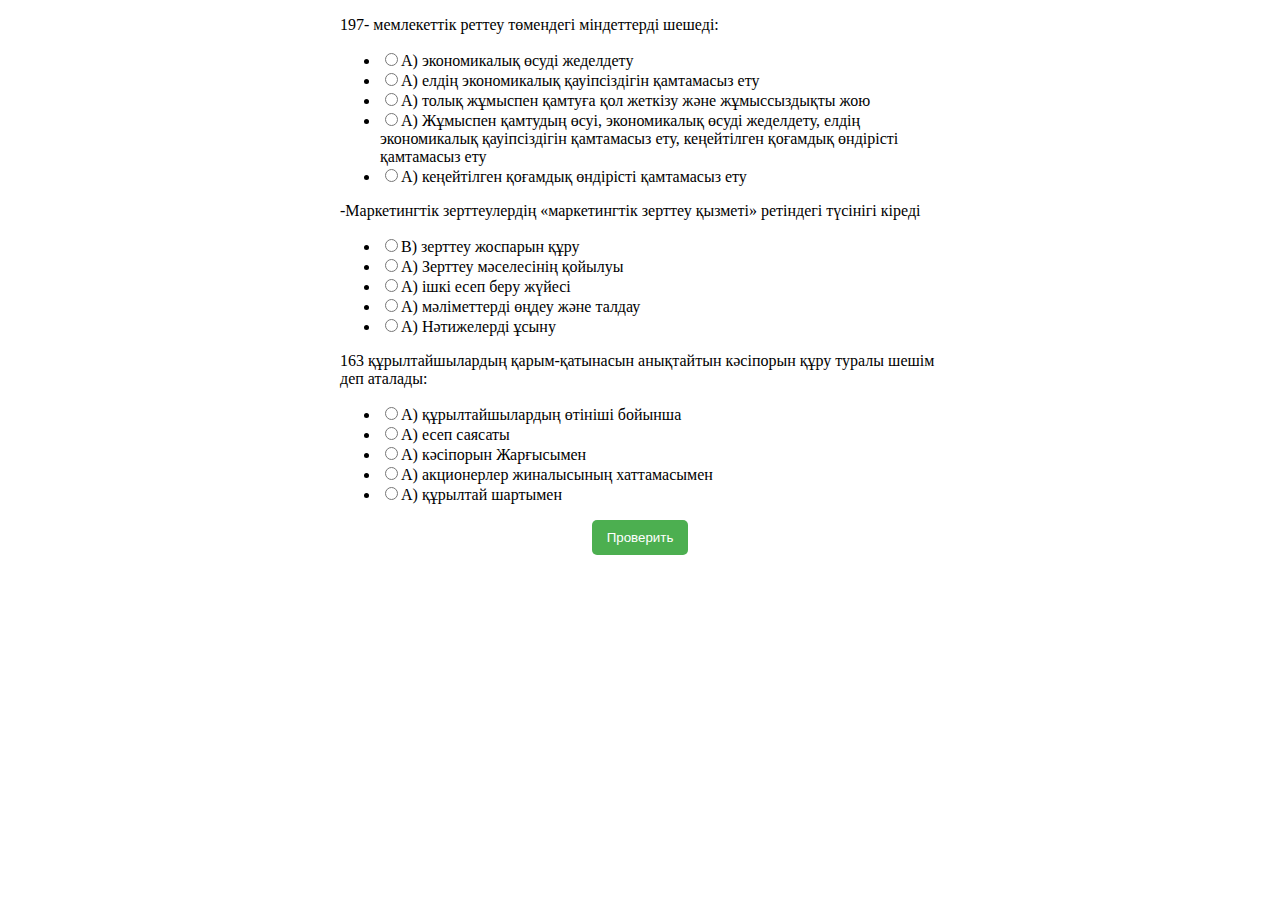
==== commit 9a82b8d0: "index.html" ====
--- a/index.html
+++ b/index.html
@@ -299,7 +299,7 @@
 						<correctAnswer>0</correctAnswer>
 					</question>
 					<question>
-						<text>60. Бизнес идеясын анықтайтын 6 шляпалар әдісі</text>
+						<text>----60. Бизнес идеясын анықтайтын 6 шляпалар әдісі</text>
 						<options>
 							<variant>А) басшыдан шешім табуға дейін ойлауды ауыстыру</variant>
 							<variant>А) мүмкін, тартымдылық, өзіндік ерекшелік</variant>
@@ -309,7 +309,62 @@
 						</options>
 						<correctAnswer>0</correctAnswer>
 					</question>			
-					
+					<question>
+						<text>60.Бизнес идеясын анықтайтын 6 шляпалар әдісі</text>
+						<options>
+							<variant>A) басшыдан шешім табуға дейін ойлауды ауыстыру</variant>		
+						</options>
+						<correctAnswer>0</correctAnswer>
+					</question>
+					<question>
+						<text>61 Сауалнама жүргізу, клиенттердің қалауын талдау-Бұл бизнес-идеяны қалыптастыру әдісі:</text>
+						<options>
+							<variant>мақсатты аудиторияға сауалнама жүргізу</variant>		
+						</options>
+						<correctAnswer>0</correctAnswer>
+					</question>
+					<question>
+						<text>62 бизнес-идея бойынша көптеген сұрақтарды анықтау арқылы идеяны бағалау</text>
+						<options>
+							<variant>бизнес-идеяны қалыптастыру факторларын анықтау</variant>		
+						</options>
+						<correctAnswer>0</correctAnswer>
+					</question>
+					<question>
+						<text>63. - Бренд үшін бәсекелестер басып алған позицияларға қатысты тұтынушылардың санасында ең тиімді позицияны жобалау және құру. </text>
+						<options>
+							<variant>позициялау</variant>		
+						</options>
+						<correctAnswer>0</correctAnswer>
+					</question>
+					<question>
+						<text>64. -- Позициялаудың мақсаты</text>
+						<options>
+							<variant>тұтынушыларды тарту мақсатында бәсекелестік ортада саралау.</variant>		
+						</options>
+						<correctAnswer>0</correctAnswer>
+					</question>
+					<question>
+						<text>65 Корпоративтік сатушылар мен тұтынушылар-көтерме компаниялар,  өнеркәсіптік кәсіпорындар, корпоративтік клиенттерге арналған қызметтер  арасындағы қарым-қатынасты қамтитын Маркетинг </text>
+						<options>
+							<variant>b2b нарығы</variant>		
+						</options>
+						<correctAnswer>0</correctAnswer>
+					</question>
+					<question>
+						<text>66. - Сатушы мен соңғы тұтынушы арасындағы қарым-қатынасты қамтитын  Маркетинг. </text>
+						<options>
+							<variant>B2C нарығы</variant>		
+						</options>
+						<correctAnswer>0</correctAnswer>
+					</question>			
+					<question>
+						<text>67. - B2B (business to customer) нарығы мыналарды қамтиды: </text>
+						<options>
+							<variant>корпоративтік сатушылар мен тұтынушылар - көтерме компаниялар,  өнеркәсіптік кәсіпорындар, корпоративтік клиенттерге арналған қызметтер  арасында өзара қарым-қатынас орын алады </variant>		
+						</options>
+						<correctAnswer>0</correctAnswer>
+					</question>						
 					<question>
 						<text>68)- B2B (business to business) нарығы мыналарды болжайды:</text>
 						<options>
@@ -2296,6 +2351,53 @@
 					</question>
 					
 					
+					
+					<question>
+						<text>кәсіпорынның негізгі құралдарының бастапқы құны анықталады:</text>
+						<options>
+							<variant>A) қорларды дайындау немесе сатып алу, оларды жеткізу және монтаждау шығындарының сомасы ретінде</variant>
+							<variant>B) қазіргі жағдайда негізгі құралдарды молайту шығындары ретінде</variant>
+							<variant>C) бастапқы негізгі құралдар мен олардың тозу сомасы арасындағы айырмашылық ретінде</variant>
+							<variant>D) машиналар мен жабдықтарды сатып алу шығындары ретінде</variant>
+							<variant>E) ғимараттар мен құрылыстарды жөндеу шығындары ретінде</variant>
+						</options>
+						<correctAnswer>0</correctAnswer>
+					</question>
+					<question>
+						<text>Кәсіпорындар салалық тиістілігіне қарай мыналарға бөлінеді:</text>
+						<options>
+							<variant>A) өнеркәсіптік, құрылыс, көлік, ауыл шаруашылығы, Байланыс және т. б</variant>
+							<variant>B) мемлекеттік, кооперативті, ұжымдық, жеке</variant>
+							<variant>C) шағын, орта және үлкен</variant>
+							<variant>D) акционерлік, Мемлекеттік, фермерлік, отбасылық, жеке және т. б</variant>
+							<variant>E) ірі, мемлекеттік, акционерлік және т. б</variant>
+						</options>
+						<correctAnswer>0</correctAnswer>
+					</question>
+					<question>
+						<text>Өз есептілігінің деректерін бұқаралық ақпарат құралдарында жариялауға міндетті:</text>
+						<options>
+							<variant>A) Акционерлік қоғамдар</variant>
+							<variant>B) жауапкершілігі шектеулі серіктестіктер</variant>
+							<variant>C) сенімгерлік серіктестіктер</variant>
+							<variant>D) холдингтер</variant>
+						</options>
+						<correctAnswer>0</correctAnswer>
+					</question>
+					<question>
+						<text>жарғылық капиталы белгілі бір кәсіпорындардың акцияларының бақылау пакеттерінен тұратын ұстаушы компания:</text>
+						<options>
+							<variant>A) холдинг</variant>
+							<variant>B) сенім</variant>
+							<variant>C) қауымдастық</variant>
+							<variant>D) жауапкершілігі шектеулі серіктестік</variant>
+							<variant>E) Сенім серіктестігі</variant>
+						</options>
+						<correctAnswer>0</correctAnswer>
+					</question>					
+					
+					
+					
 					<question>
 						<text>Тауарлар, қызметтер, Ақпарат, рухани құндылықтар өндірісі жүзеге асырылатын кәсіпкерлік түрі</text>
 						<options>
@@ -2475,6 +2577,295 @@
 						</options>
 						<correctAnswer>0</correctAnswer>
 					</question>
+					
+					<question>
+						<text>қор қайтарымын есептеу үшін негіз ретінде алынады:</text>
+						<options>
+							<variant>A) негізгі құралдардың орташа жылдық құны</variant>
+							<variant>B) енгізілетін негізгі қорлардың құны</variant>
+							<variant>C) шығарылатын негізгі қорлардың құны</variant>
+							<variant>D) негізгі құралдардың бастапқы құны</variant>
+							<variant>E) негізгі құралдардың қалдық құны</variant>
+						</options>
+						<correctAnswer>0</correctAnswer>
+					</question>
+					
+					
+					<question>
+						<text>нысанның күйін табиғатта зерттеу Сізге мыналарды анықтауға мүмкіндік береді:</text>
+						<options>
+							<variant>A) жабдықтың физикалық тозуы</variant>
+							<variant>B) амортизация</variant>
+							<variant>C) амортизация нормасы</variant>
+							<variant>D) бірінші формадағы моральдық тозу</variant>
+							<variant>E) екінші формадағы моральдық тозу</variant>
+						</options>
+						<correctAnswer>0</correctAnswer>
+					</question>
+
+					<question>
+						<text>Амортизацияның жылдық сомасының пайызбен көрсетілген негізгі құралдардың құнына қатынасы:</text>
+						<options>
+							<variant>A) амортизация нормасы</variant>
+							<variant>B) бірінші формадағы моральдық тозу</variant>
+							<variant>C) екінші формадағы моральдық тозу</variant>
+							<variant>D) жабдықтың физикалық тозуы</variant>
+							<variant>E) амортизация</variant>
+						</options>
+						<correctAnswer>0</correctAnswer>
+					</question>
+
+					<question>
+						<text>негізгі құралдардың құнын дайын өнімге есептен шығару:</text>
+						<options>
+							<variant>A) амортизация</variant>
+							<variant>B) бірінші формадағы моральдық тозу</variant>
+							<variant>C) амортизация нормасы</variant>
+							<variant>D) екінші формадағы моральдық тозу</variant>
+							<variant>E) жабдықтың физикалық тозуы</variant>
+						</options>
+						<correctAnswer>0</correctAnswer>
+					</question>
+
+					<question>
+						<text>жаңа құрылыс, жұмыс істеп тұрған кәсіпорындарды кеңейту, жабдықтарды жаңарту:</text>
+						<options>
+							<variant>A) негізгі құралдардың кеңейтілген өндірісі</variant>
+							<variant>B) негізгі құралдарды жай көбейту</variant>
+							<variant>C) негізгі құралдарды жеделдетіп өндіру</variant>
+							<variant>D) негізгі құралдардың біркелкі жеделдетілген амортизациясы</variant>
+							<variant>E) негізгі құралдардың жеделдетілген амортизациясы</variant>
+						</options>
+						<correctAnswer>0</correctAnswer>
+					</question>					
+					<question>
+						<text>277. Басқарылатын жүйе дегеніміз не?</text>
+						<options>
+							<variant>A) басқару объектілері</variant>
+							<variant>B) ұйымдық мақсаттар жүйесі</variant>
+							<variant>C) ұйымдық құрылымның бөлігі</variant>
+							<variant>D) топ-менеджмент</variant>
+							<variant>E) функционалдық бөлімдердің басшылары</variant>
+						</options>
+						<correctAnswer>0</correctAnswer>
+					</question>
+					
+					<question>
+						<text>276. Басқару жүйесі дегеніміз не?</text>
+						<options>
+							<variant>A) Басқару субъектілері</variant>
+							<variant>B) ұйымның құрылымдық бөлімшесі</variant>
+							<variant>C) құрылымның бір бөлігі</variant>
+							<variant>D) басқару жүйесі</variant>
+							<variant>E) басқару объектілері</variant>
+						</options>
+						<correctAnswer>0</correctAnswer>
+					</question>
+
+					<question>
+						<text>279. Бизнес ұйымның жоғары тиімді қызметіне ықпал ететін басқару әдістері</text>
+						<options>
+							<variant>A) әдіс</variant>
+							<variant>B) Мақсат жүйесі</variant>
+							<variant>C) кәсіпорынның құрамдас элементтері</variant>
+							<variant>D) әдістеме</variant>
+							<variant>E) кәсіпорынның ұйымдық құрылымы</variant>
+						</options>
+						<correctAnswer>1</correctAnswer>
+					</question>
+
+					<question>
+						<text>280. Ұйым – бұл:</text>
+						<options>
+							<variant>A) Ортақ мақсатқа жету үшін қызметі саналы түрде үйлестірілген адамдар тобы</variant>
+							<variant>B) Кәсіби белгілерге негізделген топ болып табылатын кәсіпорын ұжымы</variant>
+							<variant>C) Максималды пайдаға жету үшін әрекет ететін заңды тұлға</variant>
+							<variant>D) Басқару субъектілерінің тобы</variant>
+							<variant>E) Қол астындағыларды жақсы жұмыс істеуге ынталандырудан тұратын басқару функцияларының бірі</variant>
+						</options>
+						<correctAnswer>0</correctAnswer>
+					</question>
+
+					
+					
+					
+					
+					<question>
+						<text>255-менеджмент мыналарды қамтиды:</text>
+						<options>
+							<variant>А-кәсіпорын мен оның бөлімшелері қызметінің түпкілікті нәтижелеріне жауапты тұлғаларға шешім қабылдау еркіндігін қамтамасыз ететін экономикалық тәуелсіздік</variant>
+						</options>
+						<correctAnswer>0</correctAnswer>
+					</question>
+
+					<question>
+						<text>256-бизнес міндеттеріне мыналар жатады:</text>
+						<options>
+							<variant>А-барлығы дұрыс</variant>
+						</options>
+						<correctAnswer>0</correctAnswer>
+					</question>
+
+					<question>
+						<text>257-бизнес міндеттеріне мыналар жатады:</text>
+						<options>
+							<variant>А-барлығы дұрыс</variant>
+						</options>
+						<correctAnswer>0</correctAnswer>
+					</question>
+
+					<question>
+						<text>258-маркетингтік тәсіл кез-келген мәселелерді шешуде бағдарлауды қамтамасыз етеді:</text>
+						<options>
+							<variant>А-тұтынушы</variant>
+						</options>
+						<correctAnswer>0</correctAnswer>
+					</question>
+
+					<question>
+						<text>259-бақылау процесінің бастапқы кезеңінің тиімділігі келесі бизнесті басқару функциясының сапасына байланысты:</text>
+						<options>
+							<variant>А-Жоспарлау</variant>
+						</options>
+						<correctAnswer>0</correctAnswer>
+					</question>
+
+					<question>
+						<text>260-кәсіпкерліктің негізгі мақсаттары қандай:</text>
+						<options>
+							<variant>А-барлығы дұрыс</variant>
+						</options>
+						<correctAnswer>0</correctAnswer>
+					</question>
+
+					<question>
+						<text>261-кәсіпкердің негізгі мақсаты:</text>
+						<options>
+							<variant>А-табыс табу және оны барынша арттыру</variant>
+						</options>
+						<correctAnswer>0</correctAnswer>
+					</question>
+
+					<question>
+						<text>262-бейресми ұйым дегеніміз не:</text>
+						<options>
+							<variant>А-ресми бизнес ұйымындағы стихиялы түрде ұйымдастырылған адамдар тобы</variant>
+						</options>
+						<correctAnswer>0</correctAnswer>
+					</question>
+
+					<question>
+						<text>263-компания қызметкерлерін ынталандыру дегеніміз не:</text>
+						<options>
+							<variant>А-Қызметкерлерді жұмыс істеуге ынталандыру процесі</variant>
+						</options>
+						<correctAnswer>0</correctAnswer>
+					</question>
+
+					<question>
+						<text>264-басқару жүйесі дегеніміз не:</text>
+						<options>
+							<variant>А-Басқару субъектілері</variant>
+						</options>
+						<correctAnswer>0</correctAnswer>
+					</question>
+
+					<question>
+						<text>265-басқарылатын жүйе дегеніміз не:</text>
+						<options>
+							<variant>А-Бақылау объектілері</variant>
+						</options>
+						<correctAnswer>0</correctAnswer>
+					</question>
+
+					<question>
+						<text>266-келіссөздер жүргізу және құжаттама жүргізу этикасы:</text>
+						<options>
+							<variant>А-Іскерлік этика</variant>
+						</options>
+						<correctAnswer>0</correctAnswer>
+					</question>
+
+					<question>
+						<text>267-кәсіпкерлік ұйымның жоғары тиімді қызметіне ықпал ететін басқару әдістері:</text>
+						<options>
+							<variant>А-Әдісі</variant>
+						</options>
+						<correctAnswer>0</correctAnswer>
+					</question>
+
+					<question>
+						<text>268-ұйымдастыру ұғымы келесіні білдіреді – бұл:</text>
+						<options>
+							<variant>А-Ортақ, мақсатқа жету үшін қызметі саналы түрде үйлестірілетін адамдар Тобы</variant>
+						</options>
+						<correctAnswer>0</correctAnswer>
+					</question>
+
+					<question>
+						<text>269-бизнестегі басқару жүйесі дегеніміз не:</text>
+						<options>
+							<variant>А-Басқару субъектілері</variant>
+						</options>
+						<correctAnswer>0</correctAnswer>
+					</question>
+
+					<question>
+						<text>270-бизнесті басқару процесі қандай негізгі функциялардан тұрады:</text>
+						<options>
+							<variant>А-жоспарлау, уйымдастыру, Үнталандыру, бақылау</variant>
+						</options>
+						<correctAnswer>0</correctAnswer>
+					</question>
+
+					<question>
+						<text>271-мақсаттар мен оларға жету жолдарын белгілеу үшін бизнесті басқару функциясы қалай аталады:</text>
+						<options>
+							<variant>А-Жоспарлау</variant>
+						</options>
+						<correctAnswer>0</correctAnswer>
+					</question>
+										
+					
+					
+					
+					
+					
+					<question>
+						<text>281. Бизнестегі менеджмент жүйесі дегеніміз не?</text>
+						<options>
+							<variant>A) Басқару субъектілері</variant>
+							<variant>B) Жұмысшылар</variant>
+							<variant>C) Бейресми ұйымның бөлігі</variant>
+							<variant>D) Бюрократиялық құрылымның бөлігі</variant>
+							<variant>E) Мақсаттар жүйесі</variant>
+						</options>
+						<correctAnswer>0</correctAnswer>
+					</question>
+
+					<question>
+						<text>282. Бизнесті басқару процесінің негізгі функциялары қандай?</text>
+						<options>
+							<variant>A) Жоспарлау, ұйымдастыру, ынталандыру, бақылау</variant>
+							<variant>B) Мотивация және ынталандыру</variant>
+							<variant>C) Өндіріс, өткізу, ақпарат</variant>
+							<variant>D) Жоспарлау, персонал, маркетинг</variant>
+							<variant>E) Қаржылық, өндірістік, жарнамалық, кадрлық</variant>
+						</options>
+						<correctAnswer>0</correctAnswer>
+					</question>
+					
+					
+					
+					
+					
+					
+					
+					
+					
+					
+					
+					
 					
 					<question>
 						<text>кәсіпорынның негізгі құралдарының қалпына келтіру құны анықталады:</text>
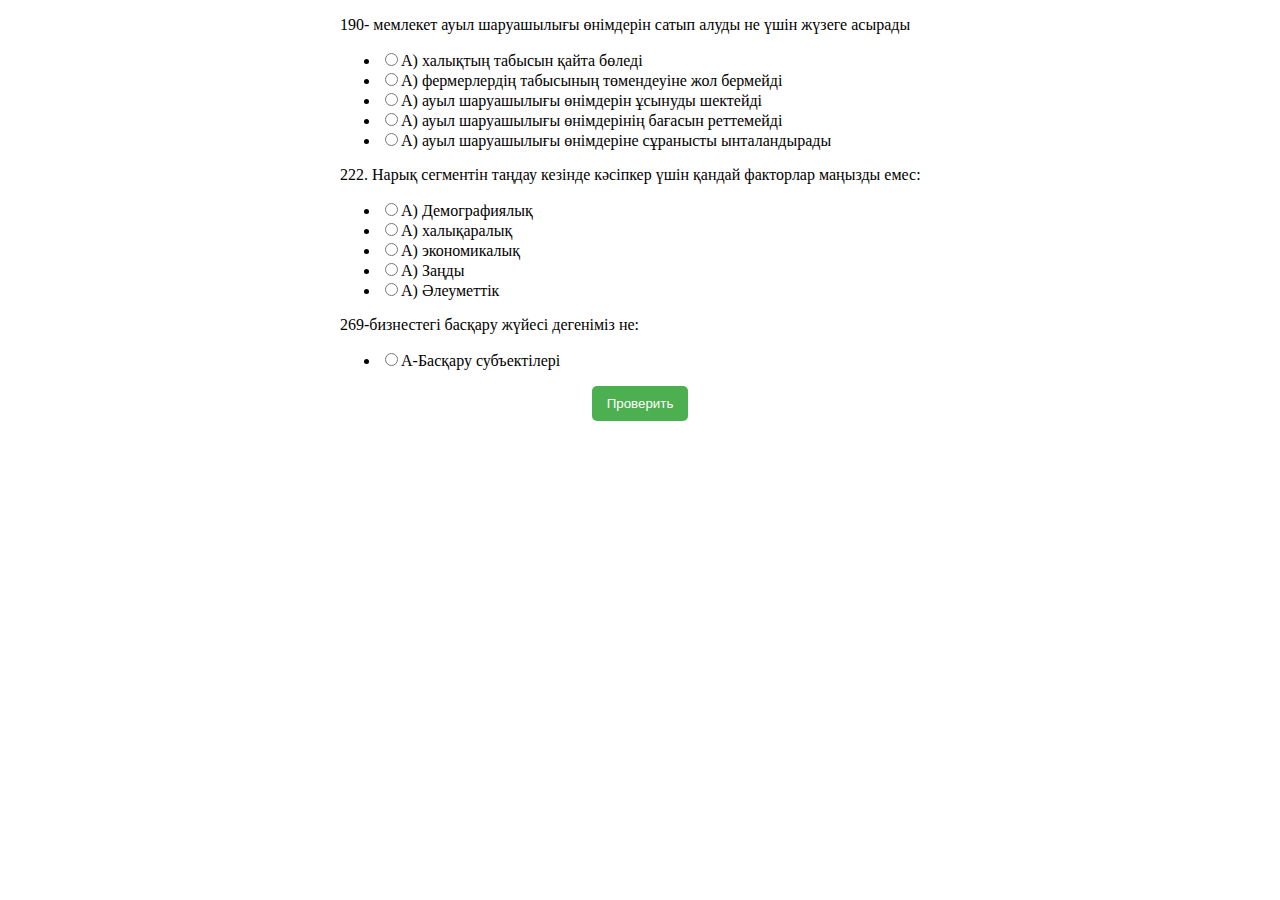
==== commit 4e2965f6: "index.html" ====
--- a/index.html
+++ b/index.html
@@ -2671,9 +2671,598 @@
 							<variant>D) әдістеме</variant>
 							<variant>E) кәсіпорынның ұйымдық құрылымы</variant>
 						</options>
-						<correctAnswer>1</correctAnswer>
-					</question>
-
+						<correctAnswer>0</correctAnswer>
+					</question>
+
+					
+					<question>
+						<text>252) Менеджмент мыналарды көздейді:</text>
+						<options>
+							<variant>A) кәсіпорынның нарықтың сұранысы мен қажеттіліктеріне бағдарлануы, нақты тұтынушылардың сұраныстары және сұранысқа ие өнім түрлерін өндіруді ұйымдастыру</variant>
+							<variant>A) менеджердің жеке мүддесі үшін әрекеттері</variant>
+							<variant>A) бизнес иелерінің мүдделерін елемеу</variant>
+							<variant>A) басшылардың жеке табысы</variant>
+							<variant>A) инновациядан аулақ болуға ұмтылу</variant>
+						</options>
+						<correctAnswer>0</correctAnswer>
+					</question>
+
+					<question>
+						<text>253) Менеджмент мыналарды көздейді:</text>
+						<options>
+							<variant>A) бизнестің тиімділігін арттыруға, аз шығындармен оңтайлы нәтижелерге қол жеткізуге үнемі ұмтылу;</variant>
+							<variant>A) менеджердің жеке мүддесі үшін әрекеттері</variant>
+							<variant>A) ірі акционерлердің мүдделерін елемеу</variant>
+							<variant>A) менеджерлердің жеке пайдасы</variant>
+							<variant>A) басшының экстенсивті жұмысы</variant>
+						</options>
+						<correctAnswer>0</correctAnswer>
+					</question>
+
+					<question>
+						<text>254) Менеджмент мыналарды көздейді:</text>
+						<options>
+							<variant>A) кәсіпорын мен оның бөлімшелері қызметінің түпкілікті нәтижелеріне жауапты адамдарға шешім қабылдау еркіндігін қамтамасыз ететін шаруашылық дербестігі</variant>
+							<variant>A) менеджердің жеке мүддесі үшін әрекеттері</variant>
+							<variant>A) шағын акционерлердің мүдделерін елемеу</variant>
+							<variant>A) топ – менеджерлердің жеке табысы</variant>
+							<variant>A) инновациядан аулақ болуға ұмтылу</variant>
+						</options>
+						<correctAnswer>0</correctAnswer>
+					</question>
+					
+					
+					<question>
+						<text>248) табысты кәсіпкердің мінездемесіне қандай қасиет жатпайды:</text>
+						<options>
+							<variant>A) оның дұрыстығына сөзсіз сенімділік</variant>
+							<variant>A) болашақты өлшей білу</variant>
+							<variant>A) тәуекелге дайын болу</variant>
+							<variant>A) тұтынушының жетекші рөлін түсіну</variant>
+							<variant>A) дұрыс жауап жоқ</variant>
+						</options>
+						<correctAnswer>0</correctAnswer>
+					</question>
+
+					<question>
+						<text>249) кәсіпкерліктің өмір сүру ортасының құрамдас бөліктері қандай</text>
+						<options>
+							<variant>A) саяси, экономикалық, техникалық, әлеуметтік</variant>
+							<variant>A) экономикалық, әлеуметтік, техникалық</variant>
+							<variant>A) тіімді, техникалық, саяси</variant>
+							<variant>A) әлеуметтік, саяси, технологиялық</variant>
+							<variant>A) ішкі, саяси, экономикалық</variant>
+						</options>
+						<correctAnswer>0</correctAnswer>
+					</question>
+
+					<question>
+						<text>250) кәсіпкердің жеке қажеттіліктеріне не жатады</text>
+						<options>
+							<variant>A) Өзін-Өзі Дамыту</variant>
+							<variant>A) өнімнің өзіндік құнын есептеу</variant>
+							<variant>A) өнім бірлігін өндірудің өзіндік құнының қымбаттауы</variant>
+							<variant>A) пайданы ұлғайту</variant>
+							<variant>A) дұрыс жауап жоқ</variant>
+						</options>
+						<correctAnswer>0</correctAnswer>
+					</question>
+
+					<question>
+						<text>251) нарық сегментін таңдау кезінде кәсіпкер үшін қандай факторлар Елеулі болып табылмайды:</text>
+						<options>
+							<variant>A) халықаралық</variant>
+							<variant>A) Әлеуметтік</variant>
+							<variant>A) Демографиялық</variant>
+							<variant>A) Заңды</variant>
+							<variant>A) экономикалық</variant>
+						</options>
+						<correctAnswer>0</correctAnswer>
+					</question>
+					
+					
+					<question>
+						<text>244) кәсіпкерлік ұйымның басқарылатын кіші жүйесінде басқару объектісі ретінде кім және не әрекет етеді:</text>
+						<options>
+							<variant>A) кәсіпорын персоналы және оның қызметі</variant>
+							<variant>A) басқару аппараты, басқару еңбегінің құралдары мен заттары</variant>
+							<variant>A) функционалдық бөлімдердің басшылары және айналым капиталы</variant>
+							<variant>A) төменгі деңгейдегі басшылар мен жұмыс топтары</variant>
+							<variant>A) орта буын басшылары және жұмыс машиналары</variant>
+						</options>
+						<correctAnswer>0</correctAnswer>
+					</question>
+
+					<question>
+						<text>245) шағын бизнес саласындағы негізгі қиындықтар:</text>
+						<options>
+							<variant>A) жоғары білікті жұмысшыларды тартудың қиындығы</variant>
+							<variant>A) ТӨМЕН басқару шығындары</variant>
+							<variant>A) мән-жайларға жедел ден қою Мүмкінностьстігі</variant>
+							<variant>A) көп сатылы иерархияның болуы</variant>
+							<variant>A) бизнесті әртараптандыру</variant>
+						</options>
+						<correctAnswer>0</correctAnswer>
+					</question>
+
+					<question>
+						<text>246) бизнестегі өндірістік факторлар мыналарды қамтиды:</text>
+						<options>
+							<variant>A) негізгі капитал, еңбек, ақпарат, Жер, уақыт және кәсіпкерлік қабілеттер</variant>
+							<variant>A) дайын өнім және энергия үнемдеу технологиялары</variant>
+							<variant>A) жартылай фабрикаттар, шикізат, ақшалай қаражат</variant>
+							<variant>A) жұмыс күші және инновациялар</variant>
+							<variant>A) сатуға дайын тауар</variant>
+						</options>
+						<correctAnswer>0</correctAnswer>
+					</question>
+
+					<question>
+						<text>247) өндіріске бағытталған фирма үшін орынды таңдаудың ерекшеліктері қандай:</text>
+						<options>
+							<variant>A) шикізат пен материалдар көздеріне дейінгі қашықтықты, фирмада жұмыс істейтіндердің негізгі бөлігінің тұратын жерін, экология талаптарын есепке алу</variant>
+							<variant>A) шикізат ресурстарының көздеріне дейінгі қашықтықты есепке алу</variant>
+							<variant>A) кәсіпорын персоналының негізгі бөлігінің тұрақты тұратын жерін есепке алу</variant>
+							<variant>A) экология талаптарын есепке алу</variant>
+							<variant>A) дұрыс жауап жоқ</variant>
+						</options>
+						<correctAnswer>0</correctAnswer>
+					</question>
+										
+					
+					<question>
+						<text>240) көрсетілген функциялардың қайсысы кәсіпкерлік функция болып табылмайды:</text>
+						<options>
+							<variant>A) қадағалау функциясы</variant>
+							<variant>A) әлеуметтік функция</variant>
+							<variant>A) экономикалық функция</variant>
+							<variant>A) инновациялық функция</variant>
+							<variant>A) маркетинг функциясы</variant>
+						</options>
+						<correctAnswer>0</correctAnswer>
+					</question>
+
+					<question>
+						<text>241) «менеджмент» термині қай терминмен синоним болып табылады</text>
+						<options>
+							<variant>A) басқару</variant>
+							<variant>A) адамдарға басшылық ету</variant>
+							<variant>A) инновациялық бағыт</variant>
+							<variant>A) ұйымдастырушылық жобалау</variant>
+							<variant>A) әкімшілік</variant>
+						</options>
+						<correctAnswer>0</correctAnswer>
+					</question>
+
+					<question>
+						<text>242) кәсіпкерлік ұйымның мақсаттарына қол жеткізу жөніндегі іс- қимылдарды бағдарламалау-бұл:</text>
+						<options>
+							<variant>A) Стратегия</variant>
+							<variant>A) индикативті жоспар</variant>
+							<variant>A) Тактика</variant>
+							<variant>A) бизнесті жоспарлау</variant>
+							<variant>A) Жоспарлау</variant>
+						</options>
+						<correctAnswer>0</correctAnswer>
+					</question>
+
+					
+					<question>
+						<text>234. Басқару жүйесі дегеніміз не:</text>
+						<options>
+							<variant>A) басқару субъектілері</variant>
+							<variant>A) ұйымның құрылымдық бөлімшесі</variant>
+							<variant>A) құрылымның бөлігі</variant>
+							<variant>A) бақылау жүйесі</variant>
+							<variant>A) басқару объектілері</variant>
+						</options>
+						<correctAnswer>0</correctAnswer>
+					</question>
+
+					<question>
+						<text>235. Басқарылатын жүйе дегеніміз не:</text>
+						<options>
+							<variant>A) басқару объектілері</variant>
+							<variant>A) ұйымның мақсаттар жүйесі</variant>
+							<variant>A) ұйымдық құрылымның бөлігі</variant>
+							<variant>A) топ-менеджерлер тобы</variant>
+							<variant>A) функционалдық бөлімдердің басшылары</variant>
+						</options>
+						<correctAnswer>0</correctAnswer>
+					</question>
+
+					<question>
+						<text>236. Келіссөздер жүргізу және құжаттама жүргізу этикасы:</text>
+						<options>
+							<variant>A) іскерлік этика</variant>
+							<variant>A) қоғамдық этика</variant>
+							<variant>A) отбасылық этика</variant>
+							<variant>A) әріптестердің этикасы</variant>
+							<variant>A) әлеуметтік этика</variant>
+						</options>
+						<correctAnswer>0</correctAnswer>
+					</question>
+
+					<question>
+						<text>237. Кәсіпкерлік ұйымның жоғары тиімді қызметіне ықпал ететін басқару әдістері</text>
+						<options>
+							<variant>A) әдісі</variant>
+							<variant>A) мақсат жүйесі</variant>
+							<variant>A) Бизнестің құрамдас элементтері</variant>
+							<variant>A) әдістеме</variant>
+							<variant>A) кәсіпорынның ұйымдық құрылымы</variant>
+						</options>
+						<correctAnswer>0</correctAnswer>
+					</question>
+
+					<question>
+						<text>239. Кәсіпкерлік қызметтің ерекшелігі болып табылмайтын нұсқа:</text>
+						<options>
+							<variant>A) кәсіпкерлік-бұл қызметкерлердің шығармашылық әлеуетін дамыту</variant>
+							<variant>A) кәсіпкерлік-бұл кәсіпорындардың ұйымдық-құқықтық нысандарының бірі</variant>
+							<variant>A) кәсіпкерлік-бұл жаңа нәрсе жасау процесі, нарықтағы жағдайыңызды жақсарту</variant>
+							<variant>A) кәсіпкерлік-ұлттық экономиканың ажырамас бөлігі</variant>
+							<variant>A) кәсіпкерлік-бұл тәуекел жағдайында жүзеге асырылатын кәсіпорынның шаруашылық қызметі</variant>
+						</options>
+						<correctAnswer>0</correctAnswer>
+					</question>
+										
+					<question>
+						<text>228. Маркетингтік тәсіл кез-келген міндеттерді шешуде бағдарлауды қамтамасыз етеді</text>
+						<options>
+							<variant>A) тұтынушы</variant>
+							<variant>A) тауар өндірушілер</variant>
+							<variant>A) кәсіпкер-бәсекелестер</variant>
+							<variant>A) шетелдік контрагенттер</variant>
+							<variant>A) акционерлер</variant>
+						</options>
+						<correctAnswer>0</correctAnswer>
+					</question>
+
+					<question>
+						<text>229. Бақылау процесінің бастапқы кезеңінің тиімділігі бизнесті басқарудың келесі функциясының сапасына байланысты:</text>
+						<options>
+							<variant>A) Жоспарлау</variant>
+							<variant>A) Мотивация</variant>
+							<variant>A) Бақылау</variant>
+							<variant>A) Мақсат Қою</variant>
+							<variant>A) Ұйым</variant>
+						</options>
+						<correctAnswer>0</correctAnswer>
+					</question>
+
+					<question>
+						<text>230. Кәсіпкерліктің негізгі мақсаттары қандай</text>
+						<options>
+							<variant>A) бәрі дұрыс</variant>
+							<variant>A) жалдамалы қызметкерлердің материалдық қанағаттануы</variant>
+							<variant>A) пайданы ұлғайту</variant>
+							<variant>A) кәсіпкерлік заңнаманы сақтау</variant>
+							<variant>A) нақты тауарларға, жұмыстарға немесе қызметтерге сұранысты қанағаттандыру</variant>
+						</options>
+						<correctAnswer>0</correctAnswer>
+					</question>
+
+					<question>
+						<text>231. Кәсіпкердің негізгі мақсаты</text>
+						<options>
+							<variant>A) пайда табу және оны барынша арттыру</variant>
+							<variant>A) құқықтық нормаларды сақтау</variant>
+							<variant>A) аймақтағы экологиялық тепе-теңдікті сақтау</variant>
+							<variant>A) қызметкерлердің жалақысына қанағаттануы</variant>
+							<variant>A) өндіріс шығындарын үнемдеу</variant>
+						</options>
+						<correctAnswer>0</correctAnswer>
+					</question>
+
+					<question>
+						<text>232. Бейресми ұйым дегеніміз не:</text>
+						<options>
+							<variant>A) ресми кәсіпкерлік ұйым ішіндегі өздігінен ұйымдастырылған адамдар тобы</variant>
+							<variant>A) басшылықтың қалауы бойынша ұйым ішінде құрылған кез келген бөлімше</variant>
+							<variant>A) уақытша жұмыс істейтін ұйым</variant>
+							<variant>A) басшылықтың еркімен құрылған ұйым</variant>
+							<variant>A) бір күндік Фирма</variant>
+						</options>
+						<correctAnswer>0</correctAnswer>
+					</question>
+
+					<question>
+						<text>233. Компания қызметкерлерін ынталандыру дегеніміз не</text>
+						<options>
+							<variant>A) бағыныштыларды жақсы қызметке шақыру процесі</variant>
+							<variant>A) ұйымның функцияларының бірі</variant>
+							<variant>A) моральдық сыйақының бір жолы</variant>
+							<variant>A) кадрларды жоспарлау процесі</variant>
+							<variant>A) материалдық сыйақы алу тәсілі</variant>
+						</options>
+						<correctAnswer>0</correctAnswer>
+					</question>
+										
+					<question>
+						<text>222. Нарық сегментін таңдау кезінде кәсіпкер үшін қандай факторлар маңызды емес:</text>
+						<options>
+							<variant>A) халықаралық</variant>
+							<variant>A) Әлеуметтік</variant>
+							<variant>A) Демографиялық</variant>
+							<variant>A) Заңды</variant>
+							<variant>A) экономикалық</variant>
+						</options>
+						<correctAnswer>0</correctAnswer>
+					</question>
+
+					<question>
+						<text>223. Менеджмент мыналарды қамтиды:</text>
+						<options>
+							<variant>A) кәсіпорынның нарықтың сұранысы мен қажеттіліктеріне бағдарлануы, нақты тұтынушылардың сұраныстары және сұранысқа ие өнім түрлерін өндіруді ұйымдастыру</variant>
+							<variant>A) менеджердің жеке мүддесі үшін әрекеттері</variant>
+							<variant>A) бизнес иелерінің мүдделерін елемеу</variant>
+							<variant>A) басшылардың жеке табысы</variant>
+							<variant>A) инновациядан аулақ болуға ұмтылу</variant>
+						</options>
+						<correctAnswer>0</correctAnswer>
+					</question>
+
+					<question>
+						<text>224. Менеджмент мыналарды қамтиды:</text>
+						<options>
+							<variant>A) бизнестің тиімділігін арттыруға, аз шығындармен оңтайлы нәтижелерге қол жеткізуге үнемі ұмтылу;</variant>
+							<variant>A) менеджердің жеке мүддесі үшін әрекеттері</variant>
+							<variant>A) ірі акционерлердің мүдделерін елемеу</variant>
+							<variant>A) менеджерлердің жеке пайдасы</variant>
+							<variant>A) басшының экстенсивті жұмысы</variant>
+						</options>
+						<correctAnswer>0</correctAnswer>
+					</question>
+
+					<question>
+						<text>225. Менеджмент мыналарды қамтиды:</text>
+						<options>
+							<variant>A) кәсіпорын мен оның бөлімшелері қызметінің түпкілікті нәтижелеріне жауапты адамдарға шешім қабылдау еркіндігін қамтамасыз ететін шаруашылық дербестігі</variant>
+							<variant>A) менеджердің жеке мүддесі үшін әрекеттері</variant>
+							<variant>A) шағын акционерлердің мүдделерін елемеу</variant>
+							<variant>A) топ – менеджерлердің жеке табысы</variant>
+							<variant>A) инновациядан аулақ болуға ұмтылу</variant>
+						</options>
+						<correctAnswer>0</correctAnswer>
+					</question>
+
+					<question>
+						<text>226. Бизнес міндеттеріне мыналар жатады:</text>
+						<options>
+							<variant>A) бәрі дұрыс</variant>
+							<variant>A) өндірісті механикаландырудың өсуін қамтамасыз ету</variant>
+							<variant>A) қызметкерлердің жұмысын ынталандыру</variant>
+							<variant>A) кәсіпорын қызметінің тұрақты бақылау</variant>
+							<variant>A) барлық бөлімшелердің жұмысын үйлестіру</variant>
+						</options>
+						<correctAnswer>0</correctAnswer>
+					</question>
+
+					<question>
+						<text>227. Бизнес міндеттеріне мыналар жатады:</text>
+						<options>
+							<variant>A) бәрі дұрыс</variant>
+							<variant>A) жаңа нарықтарды игеру</variant>
+							<variant>A) фирманы дамытудың нақты мақсаттарын анықтау;</variant>
+							<variant>A) мақсаттардың басымдылығын анықтау</variant>
+							<variant>A) фирманың даму стратегиясын әзірлеу</variant>
+						</options>
+						<correctAnswer>0</correctAnswer>
+					</question>
+															
+					<question>
+						<text>217. Бизнестегі өндірістік факторларға мыналар жатады:</text>
+						<options>
+							<variant>A) негізгі капитал, еңбек, ақпарат, Жер, уақыт және кәсіпкерлік қабілеттер</variant>
+							<variant>A) дайын өнім және энергия үнемдеу технологиялары</variant>
+							<variant>A) жартылай фабрикаттар, шикізат, ақшалай қаражат</variant>
+							<variant>A) жұмыс күші және инновациялар</variant>
+							<variant>A) сатуға дайын тауар</variant>
+						</options>
+						<correctAnswer>0</correctAnswer>
+					</question>
+
+					<question>
+						<text>218. Өндіріске бағытталған фирма үшін орынды таңдаудың ерекшеліктері қандай:</text>
+						<options>
+							<variant>A) шикизат пен материалдар көздеріне дейінгі қашықтықты, фирмада жұмыс істейтіндердің негізгі бөлігінің тұратын жерін, экология талаптарын есепке алу</variant>
+							<variant>A) шикизат ресурстарының көздеріне дейінгі қашықтықты есепке алу</variant>
+							<variant>A) кәсіпорын персоналының негізгі бөлігінің тұрақты тұратын жерін есепке алу</variant>
+							<variant>A) экология талаптарын есепке алу</variant>
+							<variant>A) дұрыс жауап жоқ</variant>
+						</options>
+						<correctAnswer>0</correctAnswer>
+					</question>
+
+					<question>
+						<text>219. Табысты кәсіпкердің сипаттамасына қандай қасиет жатпайды:</text>
+						<options>
+							<variant>A) оның дұрыстығына сөзсіз сенімділік</variant>
+							<variant>A) болашақты өлшей білу</variant>
+							<variant>A) тәуекелге дайын болу</variant>
+							<variant>A) тұтынушының жетекші рөлін түсіну</variant>
+							<variant>A) дұрыс жауап жоқ</variant>
+						</options>
+						<correctAnswer>0</correctAnswer>
+					</question>
+
+					<question>
+						<text>220. Қасіпкерліктің өмір сүру ортасының құрамдас бөліктері қандай:</text>
+						<options>
+							<variant>A) саяси, экономикалық, техникалық, әлеуметтік</variant>
+							<variant>A) экономикалық, әлеуметтік, техникалық</variant>
+							<variant>A) тіімді, техникалық, саяси</variant>
+							<variant>A) әлеуметтік, саяси, технологиялық</variant>
+							<variant>A) ішкі, саяси, экономикалық</variant>
+						</options>
+						<correctAnswer>0</correctAnswer>
+					</question>
+
+					<question>
+						<text>221. Кәсіпкердің жеке қажеттіліктеріне не жатады</text>
+						<options>
+							<variant>A) Өзін-Өзі Дамыту</variant>
+							<variant>A) өнімнің өзіндік құнын есептеу</variant>
+							<variant>A) өнім бірлігін өндірудің өзіндік құнының қымбаттауы</variant>
+							<variant>A) пайданы ұлғайту</variant>
+							<variant>A) дұрыс жауап жоқ</variant>
+						</options>
+						<correctAnswer>0</correctAnswer>
+					</question>
+					
+					<question>
+						<text>211. Аталған функциялардың қайсысы кәсіпкерлік функция болып табылмайды:</text>
+						<options>
+							<variant>A) қадағалау функциясы</variant>
+							<variant>A) әлеуметтік функция</variant>
+							<variant>A) экономикалық функция</variant>
+							<variant>A) инновациялық функция</variant>
+							<variant>A) маркетинг функциясы</variant>
+						</options>
+						<correctAnswer>0</correctAnswer>
+					</question>
+
+					<question>
+						<text>212. «Менеджмент» термині қай терминмен синоним болып табылады</text>
+						<options>
+							<variant>A) басқару</variant>
+							<variant>A) адамдарға басшылық ету</variant>
+							<variant>A) инновациялық бағыт</variant>
+							<variant>A) ұйымдастырушылық жобалау</variant>
+							<variant>A) әкімшілік</variant>
+						</options>
+						<correctAnswer>0</correctAnswer>
+					</question>
+
+					<question>
+						<text>213. Кәсіпкерлік ұйымның мақсаттарына қол жеткізу жөніндегі іс- қимылдарды бағдарламалау-бұл:</text>
+						<options>
+							<variant>A) Стратегия</variant>
+							<variant>A) индикативті жоспар</variant>
+							<variant>A) Тактика</variant>
+							<variant>A) бизнесті жоспарлау</variant>
+							<variant>A) Жоспарлау</variant>
+						</options>
+						<correctAnswer>0</correctAnswer>
+					</question>
+
+					<question>
+						<text>214. Кәсіпкерлік ұйымдағы қандай Ішкі жүйе»басқару субъектісі» деп аталады:</text>
+						<options>
+							<variant>A) басқарушы</variant>
+							<variant>A) ұйымдастырушылық</variant>
+							<variant>A) құрылымдық</variant>
+							<variant>A) басқарылатын</variant>
+							<variant>A) басқарылмайтын</variant>
+						</options>
+						<correctAnswer>0</correctAnswer>
+					</question>
+
+					<question>
+						<text>215. Кәсіпкерлік ұйымның басқарылатын ішкі жүйесінде басқару объектісі ретінде кім және не әрекет етеді:</text>
+						<options>
+							<variant>A) кәсіпорын персоналы және оның қызметі</variant>
+							<variant>A) басқару аппараты, басқару еңбегінің құралдары мен заттары</variant>
+							<variant>A) функционалдық бөлімдердің басшылары және айналым капиталы</variant>
+							<variant>A) төменгі деңгейдегі басшылар мен жұмыс топтары</variant>
+							<variant>A) орта буын басшылары және жұмыс машиналары</variant>
+						</options>
+						<correctAnswer>0</correctAnswer>
+					</question>
+
+					<question>
+						<text>216. Шағын бизнес саласындағы негізгі қиындықтар:</text>
+						<options>
+							<variant>A) жоғары білікті жұмысшыларды тартудың қиындығы</variant>
+							<variant>A) ТӨМЕН басқару шығындары</variant>
+							<variant>A) мән-жайларға жедел ден қою Мүмкінностьстігі</variant>
+							<variant>A) көп сатылы иерархияның болуы</variant>
+							<variant>A) бизнесті әртараптандыру</variant>
+						</options>
+						<correctAnswer>0</correctAnswer>
+					</question>
+					
+					<question>
+						<text>206. Жалға алудың нақты артықшылықтарына мыналар жатады:</text>
+						<options>
+							<variant>A) өндірісті ұйымдастыруда, еңбекақы төлеуде, еңбек тәртібінде жалға алушының толық дербестігі</variant>
+							<variant>A) жалға берушінің меншікті қаражатын үнемдеу</variant>
+							<variant>A) жалға алынған мүлікті пайдалану</variant>
+							<variant>A) негізгі құралдарды тоқтату мүмкінностьстігі</variant>
+							<variant>A) жалға беруші құқықтарының артықшылықтары</variant>
+						</options>
+						<correctAnswer>0</correctAnswer>
+					</question>
+
+					<question>
+						<text>207. Жалдау шартының мақсаты:</text>
+						<options>
+							<variant>A) мүлікті уақытша пайдалануға беруді қамтамасыз ету</variant>
+							<variant>A) мүлікті жекешелендіру</variant>
+							<variant>A) мүлікті мемлекет меншігінен алу</variant>
+							<variant>A) мүлікті сатып алу</variant>
+							<variant>A) мүлікті тұрақты пайдалануға беруді қамтамасыз ету</variant>
+						</options>
+						<correctAnswer>0</correctAnswer>
+					</question>
+
+					<question>
+						<text>208. Жалға алудың шаруашылық нысаны ретіндегі ерекшеліктерінің бірі:</text>
+						<options>
+							<variant>A) жалға алынған мүлікті сатып алу мүмкіндігі</variant>
+							<variant>A) жекешелендіру</variant>
+							<variant>A) мемлекет иелігінен алу</variant>
+							<variant>A) мүлікті тұрақты пайдалануға беру</variant>
+							<variant>A) ұзақ мерзімге жалдау ақысын енгізу</variant>
+						</options>
+						<correctAnswer>0</correctAnswer>
+					</question>
+
+					<question>
+						<text>209. Кәсіпкерлік қызметтің тән белгісі болып табылмайды:</text>
+						<options>
+							<variant>A) қоғамның шығармашылық әлеуеті</variant>
+							<variant>A) пайда табу мақсатын көздейтін экономикалық қызығушылық</variant>
+							<variant>A) қызметкерлерді лайықты жалақымен қамтамасыз ету</variant>
+							<variant>A) кәсіпорын маңында тұратын халық үшін жұмыс орындарын құру</variant>
+							<variant>A) құқықтық нормалар шеңберінде әрекет ететін шаруашылық жүргізуші субъектілердің дербестігі мен тәуелсіздігі</variant>
+						</options>
+						<correctAnswer>0</correctAnswer>
+					</question>
+
+					<question>
+						<text>210. Кәсіпкерлік қызметтің ерекшелігі болып табылмайтын нұсқа:</text>
+						<options>
+							<variant>A) кәсіпкерлік-бұл қызметкерлердің шығармашылық әлеуетін дамыту</variant>
+							<variant>A) кәсіпкерлік-бұл кәсіпорындардың ұйымдық-құқықтық нысандарының бірі</variant>
+							<variant>A) кәсіпкерлік-бұл жаңа нәрсе жасау процесі, нарықтағы жағдайыңызды жақсарту</variant>
+							<variant>A) кәсіпкерлік-ұлттық экономиканың ажырамас бөлігі</variant>
+							<variant>A) кәсіпкерлік-бұл тәуекел жағдайында жүзеге асырылатын кәсіпорынның шаруашылық қызметі</variant>
+						</options>
+						<correctAnswer>0</correctAnswer>
+					</question>
+										
+										
+					<question>
+						<text>243) кәсіпкерлік ұйымдағы қандай кіші жүйе»басқару субъектісі» деп аталады:</text>
+						<options>
+							<variant>А) басқарушы</variant>
+							<variant>А) ұйымдастырушылық</variant>
+							<variant>А) құрылымдық</variant>
+							<variant>А) басқарылатын</variant>
+							<variant>А) басқарылмайтын</variant>
+						</options>
+						<correctAnswer>0</correctAnswer>
+					</question>
+		
+
+
+
+
+
+		
+					
 					<question>
 						<text>280. Ұйым – бұл:</text>
 						<options>
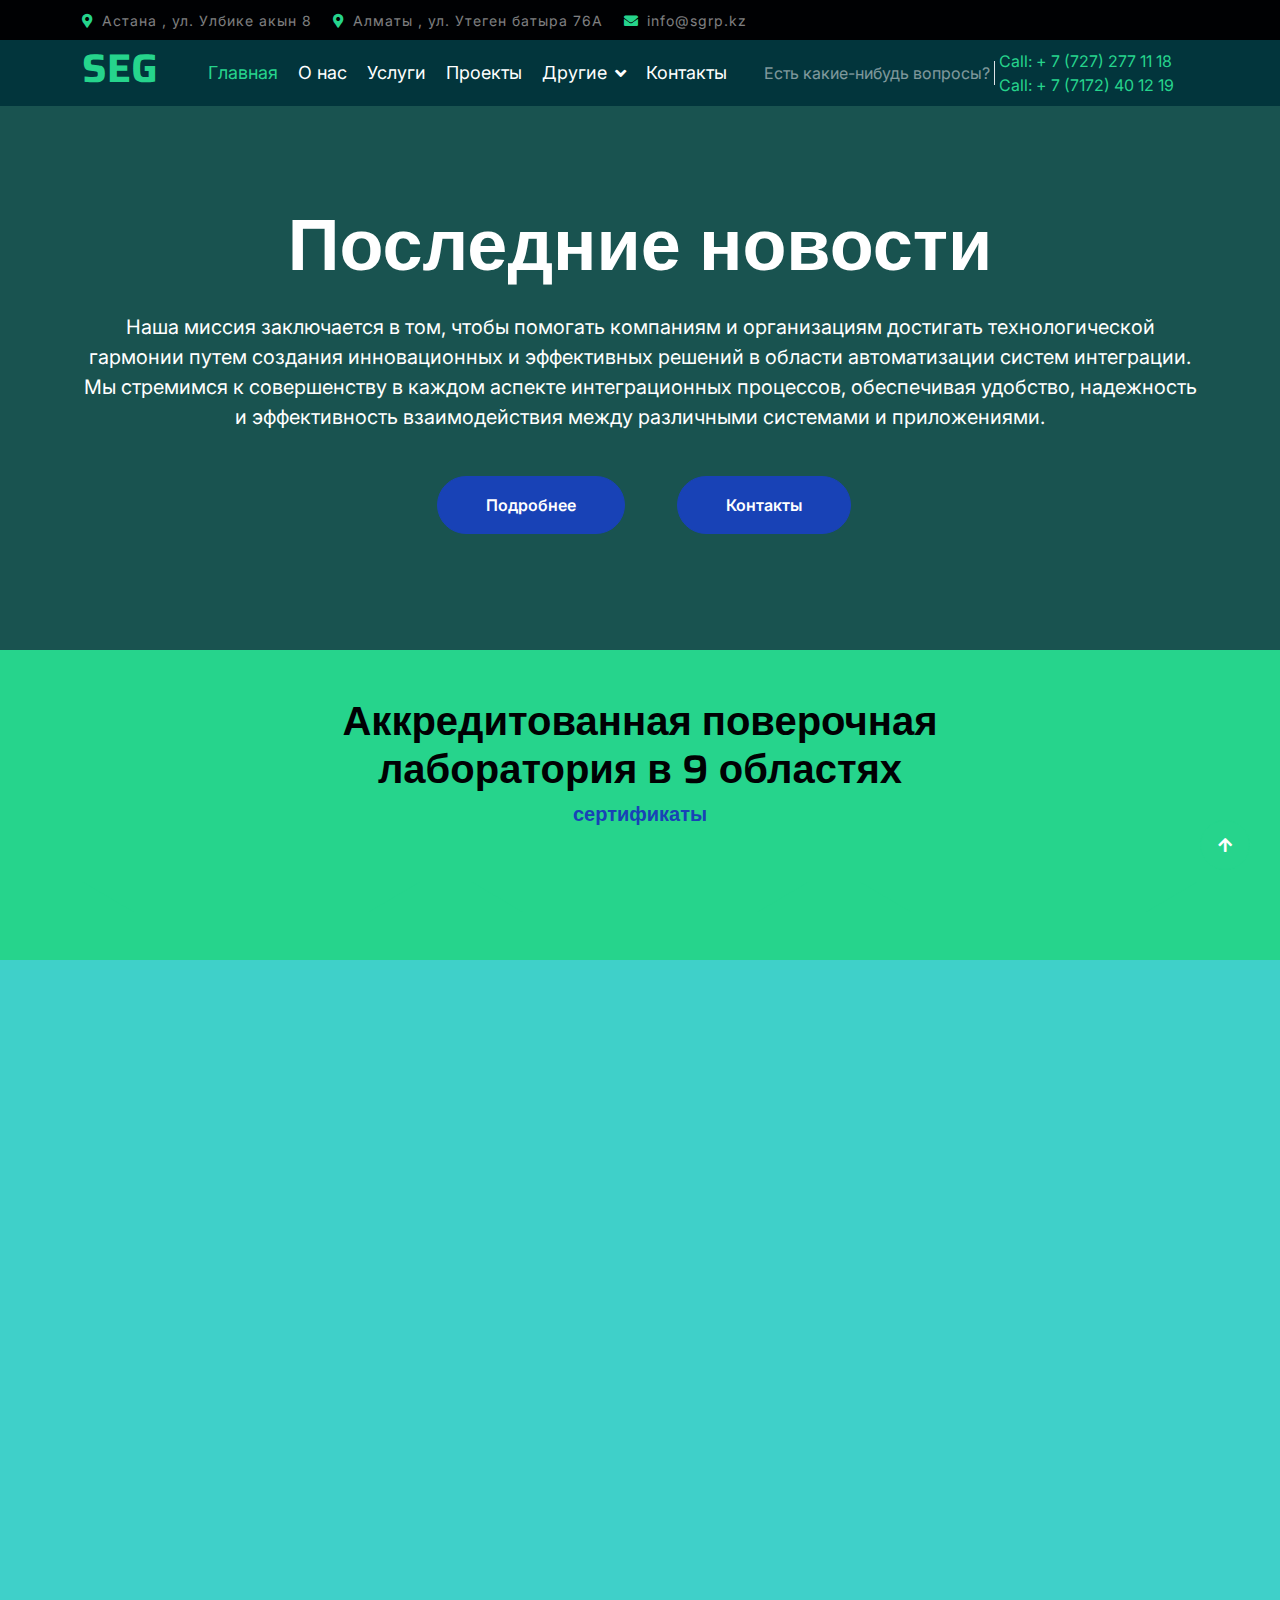
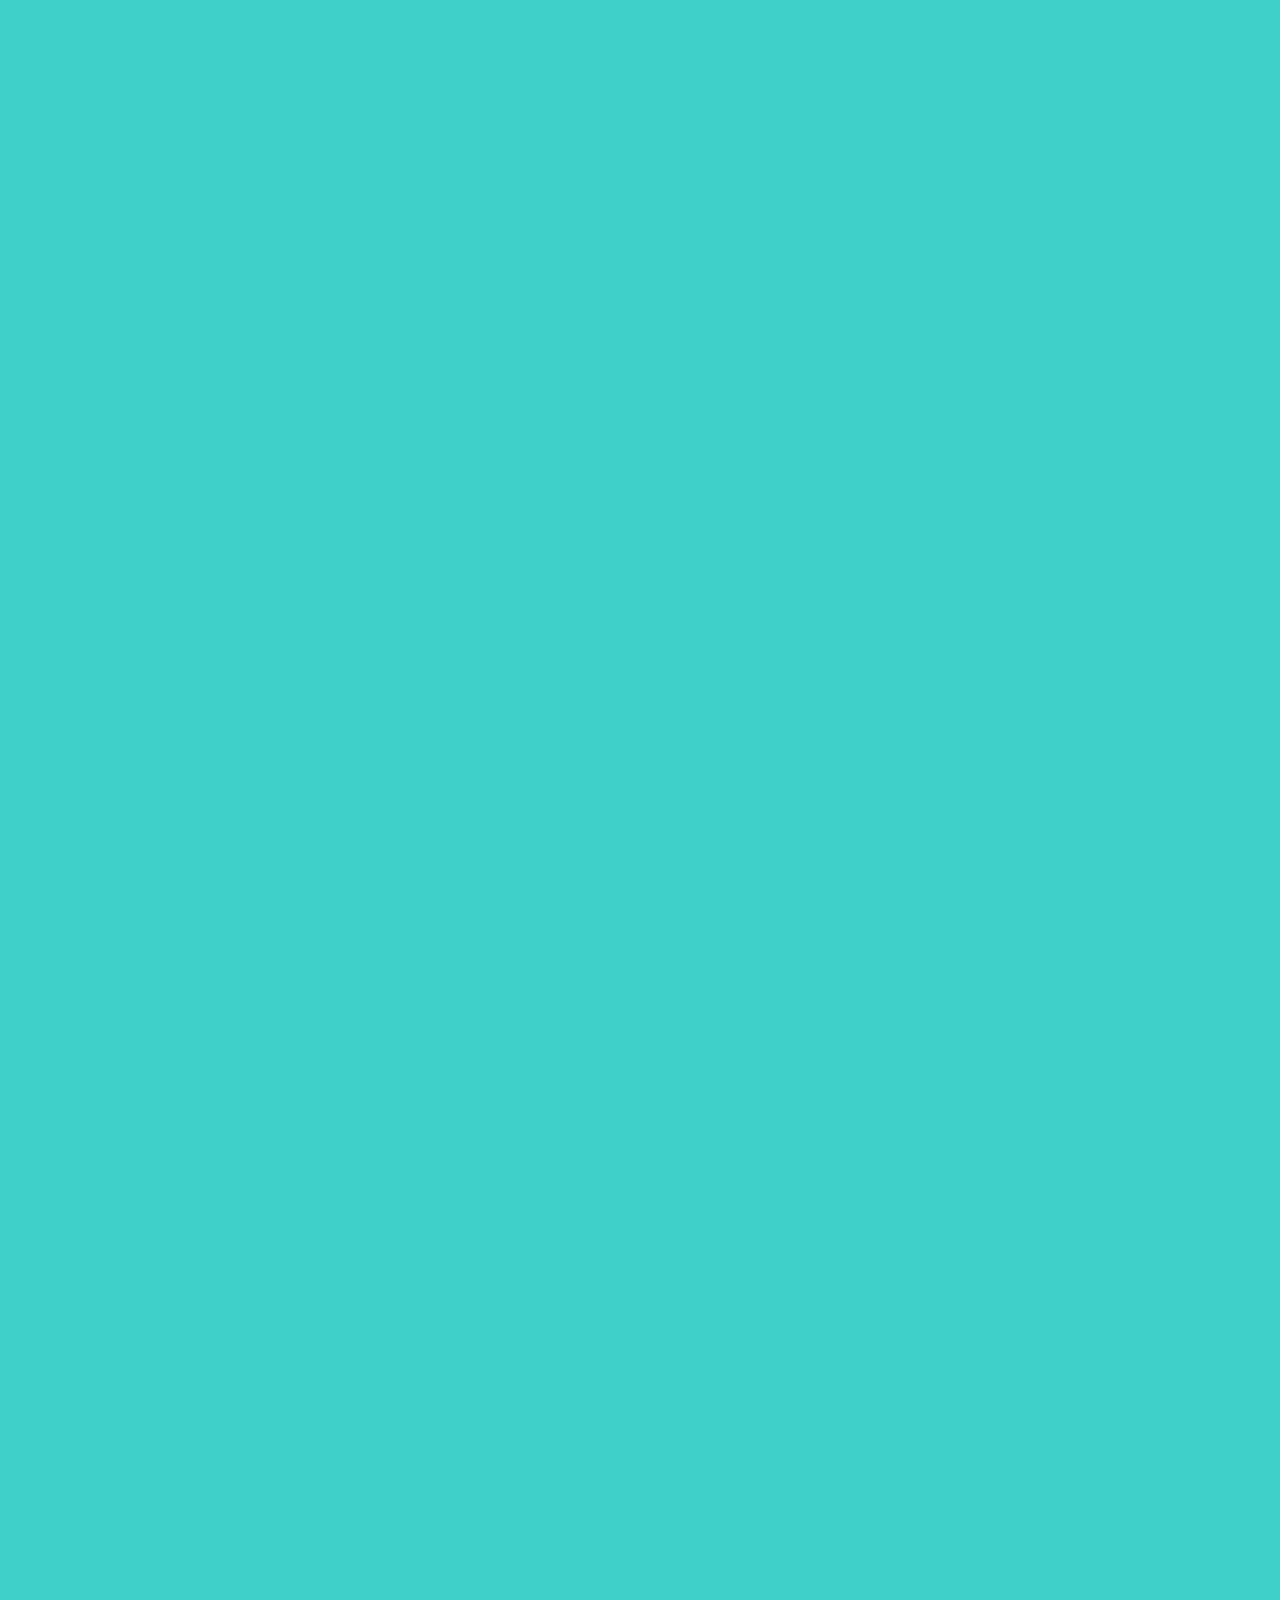
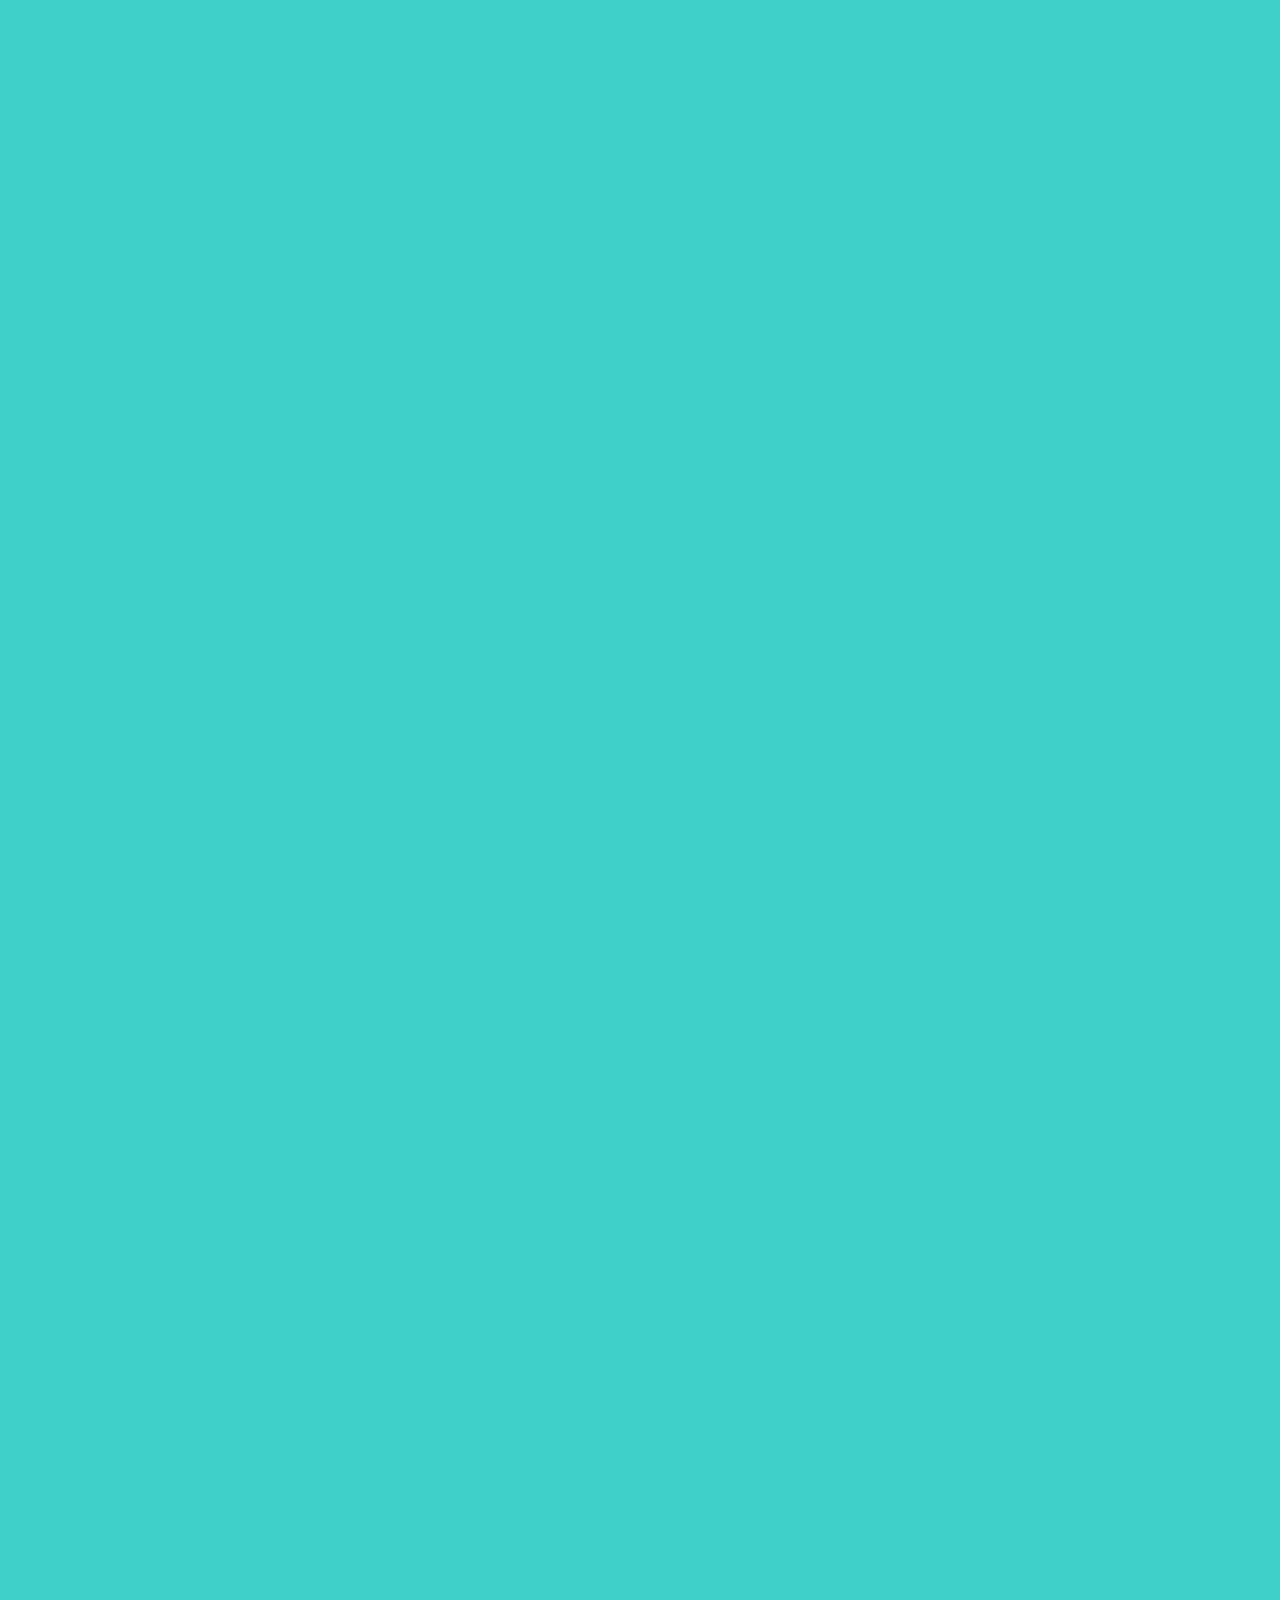
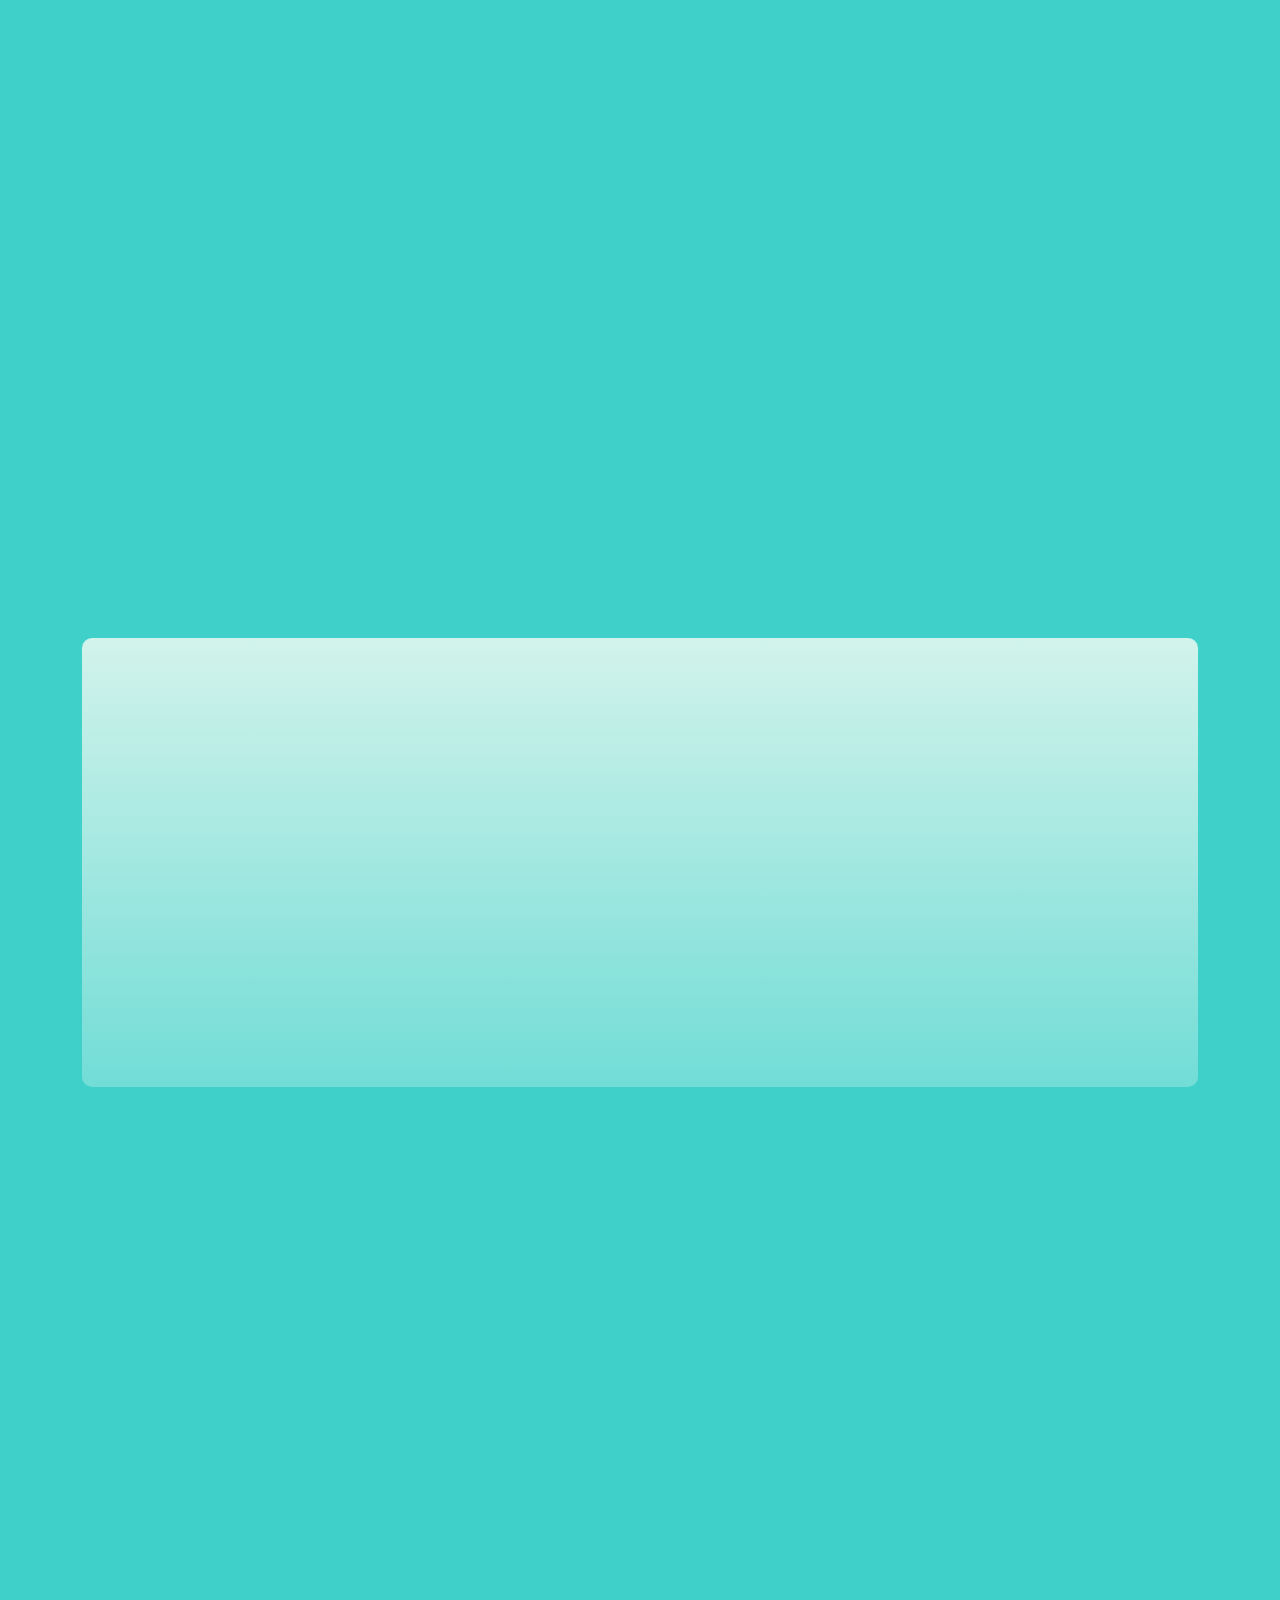
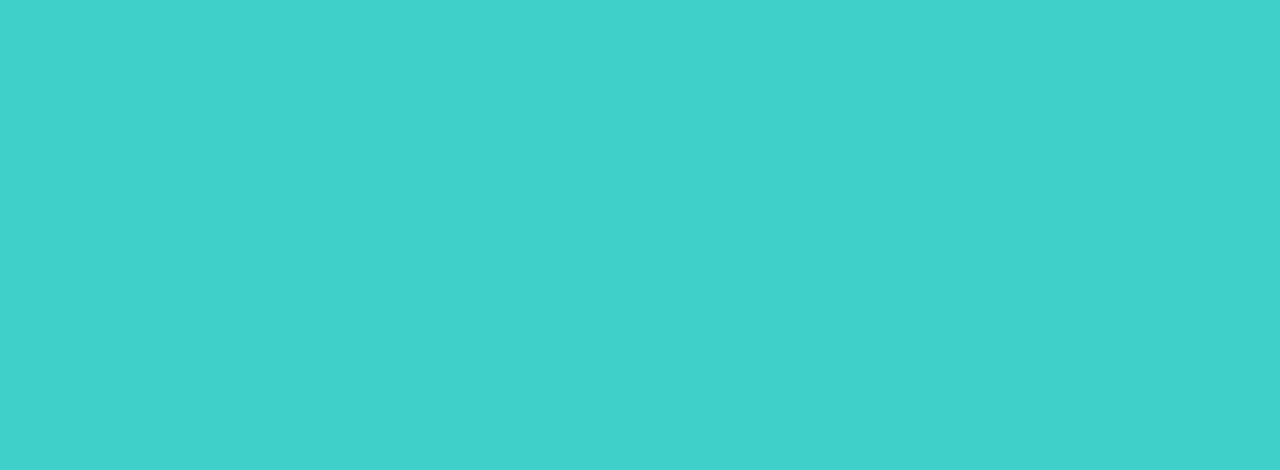
==== commit ce7d111e: "index.html" ====
--- a/index.html
+++ b/index.html
@@ -1,3604 +1,1152 @@
 <!DOCTYPE html>
 <html lang="en">
-	<head>
-		<meta charset="UTF-8">
-		<meta name="viewport" content="width=device-width, initial-scale=1.0">
-		<title>Тест</title>
-		<style>
-			#quiz-container {
-				max-width: 600px;
-				margin: 0 auto;
-			}
-
-			.correct {
-				color: green;
-				font-weight: bold;
-			}
-
-			.incorrect {
-				color: red;
-				font-weight: bold;
-			}
-			button {
-				background-color: #4caf50;
-				color: #fff;
-				padding: 10px 15px;
-				border: none;
-				border-radius: 5px;
-				cursor: pointer;
-			}
-			#pressAllButtons {
-				margin: 0 auto;
-				display: block;
-			}
-			button:hover {
-				background-color: #45a049;
-			}
-		</style>
-	</head>
-	<body>
-
-	<div id="quiz-container"></div>
-	<div id="results"></div>
-	<button id="pressAllButtons">Проверить</button>
-	<button id ="but" style="display: none;">but</button>
-
-	<script>
-		let globalScore = 3;
-		function shuffleArray(array) {
-			for (let i = array.length - 1; i > 0; i--) {
-				const j = Math.floor(Math.random() * (i + 1));
-				[array[i], array[j]] = [array[j], array[i]];
-			}
-		}
-
-
-		const xmlString = `
-				<questions>
-					<question>
-						<text> Сатушылар тауарлар мен қызметтерді ұсынатын және тұтынушылар оларды сатып алатын белгілі бір экономикалық кеңістікті білдіреді. </text>
-						<options>
-							<variant>маркетингтік зерттеулер</variant>
-							<variant>фьючерстік нарық</variant>
-							<variant>Сауда және өткізу нарығы</variant>
-							<variant>тауар нарығы</variant>
-							<variant>дүниежүзілік нарық</variant>
-						</options>
-						<correctAnswer>3</correctAnswer>
-					</question>
-
-					<question>
-						<text>Өткізу нарығы, әдетте, белгілі бір мерзімде қалыптасады және дамиды…</text>
-						<options>
-							<variant>сату аймағы</variant>
-							<variant>сегмент</variant>
-							<variant>Тауар нарығы</variant>
-							<variant>шектеулі адамдар шеңбері</variant>
-							<variant>дұрыс жауап жоқ</variant>
-						</options>
-						<correctAnswer>2</correctAnswer>
-					</question>
-
-					<question>
-						<text>Нарықты талдау мыналарды қамтиды:</text>
-						<options>
-							<variant>нарықтың және оның мақсатты сегменттерінің жалпы сипаттамасы, нарық сыйымдылығы мен үлесін бағалау, өткізу көлемдерін болжау, бәсекелестерді бағалау</variant>
-							<variant>нарықтың және оның мақсатты сегменттерінің, бәсекелестерінің жалпы сипаттамасы</variant>
-							<variant>нарық сыйымдылығы мен үлесін бағалау, SWOT талдауын құрастыру</variant>
-							<variant>бәсекелестерді бағалау, сату көлемін болжау</variant>
-							<variant>дүниежүзілік нарықты сегменттеу</variant>
-						</options>
-						<correctAnswer>0</correctAnswer>
-					</question>
-
-					<question>
-						<text>Өнім түріне және оған сұранысты анықтайтын қажеттілік сипатына байланысты өткізу нарығы келесідей бола алмайды: </text>
-						<options>
-							<variant>ғаламдық</variant>
-							<variant>Тұтынушы</variant>
-							<variant>Кәсіпорындар</variant>
-							<variant>Мемлекеттік органдар</variant>
-							<variant>Аралық сатушылар</variant>
-						</options>
-						<correctAnswer>1</correctAnswer>
-					</question>
-
-					<question>
-						<text>белгілі бір мерзімде белгілі бір нарықта сатуға болатын тауарлар мен қызметтердің көлемі</text>
-						<options>
-							
-							<variant>нарық сегменті</variant>
-							<variant>нарықтағы бәсекелестер</variant>
-							<variant>нарықтық контрагенттер</variant>
-							<variant>Мемлекеттік органдар</variant>
-							<variant>нарық сыйымдылығы</variant>
-						</options>
-						<correctAnswer>4</correctAnswer>
-					</question>
-						 
-					<question>
-						<text>белгілі бір мерзімде белгілі бір нарықта сатуға болатын тауарлар мен қызметтердің көлемі.</text>
-						<options>
-							<variant>нарықтағы бәсекелестер</variant>
-							<variant>нарық сегменті</variant>
-							<variant>нарық сыйымдылығы</variant>
-							<variant>нарықтық контрагенттер</variant>
-							<variant>Мемлекеттік органдар</variant>
-						</options>
-						<correctAnswer>2</correctAnswer>
-					</question>
-					<question>
-						<text>Өткізу нарығының сыйымдылығы осы көрсеткішке байланысты және өзгермелі шама болып табылады:</text>
-						<options>
-							<variant>мемлекеттік саясат</variant>
-							<variant>Жергілікті заңдар мен ережелер</variant>
-							<variant>нарықтық жағдай </variant>
-							<variant>Cұраныс пен ұсыныс</variant>
-							<variant>Экономикалық өсу</variant>
-						</options>
-						<correctAnswer>3</correctAnswer>
-					</question>
-			 
-					<question>
-						<text>Нарық жағдайы жақсарса, яғни сұраныс өссе не болады</text>
-						<options>
-							<variant>Салық ставкалары өсуде</variant>
-							<variant>Жергілікті заңдар мен ережелер</variant>
-							<variant>несиелердің көлемі қысқарады</variant>
-							<variant>нарық сыйымдылығы артады</variant>
-							<variant>нарық сыйымдылығы төмендейді</variant>
-						</options>
-						<correctAnswer>3</correctAnswer>
-					</question>
-			 
-					<question>
-						<text>Нарық конъюнктурасы төмендегенде, яғни сұраныс төмендегенде не болады,</text>
-						<options>
-							<variant>Халықтың әл-ауқатының өсуі</variant>
-							<variant>Нақты нарық сыйымдылығы артады</variant>
-							<variant>Нақты нарық сыйымдылығы төмендеу</variant>
-							<variant>Салық ставкалары өсуде</variant>
-							<variant>Несие көлемі қысқарады</variant>
-						</options>
-						<correctAnswer>2</correctAnswer>
-					</question>
-					<question>
-						<text>маркетингтік шешімдер қабылдаумен байланысты белгісіздікті азайту мақсатында деректерді жүйелі және объективті анықтау, жинау, өңдеу, талдау және түсіндіру</text>
-						<options>			
-							<variant>Тиімділікті есептеу</variant>
-							<variant>Бизнес-жоспарлау</variant>
-							<variant>Нарық зерттеу</variant>
-							<variant>Нарық сыйымдылығын есептеу</variant>
-							<variant>Баға саясаты</variant>
-						</options>
-						<correctAnswer>2</correctAnswer>
-					</question>
-					<question>
-						<text>маркетингтік зерттеу процедураларының жүйелілігі, әдіснамалық негізділігі, максималды жоспарлау маркетингтік зерттеудің принципі ретінде:</text>
-						<options>			
-							<variant>Объективтілік</variant>
-							<variant>Мәліметтерді жинау</variant>
-							<variant>Уақтылылық</variant>
-							<variant>Жүйелі</variant>
-							<variant>Реттілік</variant>
-						</options>
-						<correctAnswer>3</correctAnswer>
-					</question>
-					 
-					<question>
-						<text>маркетингтік зерттеу процедураларының жүйелілігі, әдіснамалық негізділігі, максималды жоспарлау маркетингтік зерттеудің принципі ретінде:</text>
-						<options>			
-							<variant>Объективтілік</variant>
-							<variant>Мәліметтерді жинау</variant>
-							<variant>Уақтылылық</variant>
-							<variant>Жүйелі</variant>
-							<variant>Реттілік</variant>
-						</options>
-						<correctAnswer>3</correctAnswer>
-					</question>
-					 
-					<question>
-						<text>істің шынайы жағдайын көрсететін неғұрлым нақты ақпарат беру, зерттеушінің бейтараптығы маркетингтік зерттеулердің принципі болып табылады:</text>
-						<options>			
-							<variant>Жүйелі</variant>
-							<variant>Уақтылылық</variant>
-							<variant>Реттілік</variant>
-							<variant>Мәліметтерді жинау</variant>
-							<variant>Объективтілік</variant>
-						</options>
-						<correctAnswer>4</correctAnswer>
-					</question>
-					<question>
-						<text>52. бұрыннан белгілі кәсіпорынның сауда маркасы мен технологиясын пайдалану</text>
-						<options>
-							<variant>А) Франчайзинг</variant>
-							<variant>А) франко</variant>
-							<variant>А) факторинг</variant>
-							<variant>А) форфейтинг</variant>
-							<variant>А) форвардтық мәмілелер</variant>
-						</options>
-						<correctAnswer>0</correctAnswer>
-					</question>
-					<question>
-						<text>53. »Идеяның пайда болу» түрлерінің біріне не кірмейді </text>
-						<options>
-							<variant>А) Мемлекеттік бұйрық</variant>
-							<variant>А) «стиринг» идеясы</variant>
-							<variant>А) армандар</variant>
-							<variant>А) жеке таланттар</variant>
-							<variant>А) нарық мәселелері</variant>
-						</options>
-						<correctAnswer>0</correctAnswer>
-					</question>
-					<question>
-						<text>54. «Кірпі тұжырымдамасы» әдісін қолдану арқылы бизнес-идея құру</text>
-						<options>
-							<variant>А) Сіз жақсы жұмыс істейтін және жақсы төлейтін нәрсемен үйлескенді ұнатасыз</variant>
-							<variant>А) жаңа технологиялар мен қолданыстағы салаларды қолдану</variant>
-							<variant>А) проблемаларды шешу ағашын құру</variant>
-							<variant>А) сіздің бәсекелестеріңіздің жақсы идеясын көшіру</variant>
-							<variant>А) хоббиіңізді бизнес идея ретінде қолданыңыз</variant>
-						</options>
-						<correctAnswer>0</correctAnswer>
-					</question>
+
+<head>
+    <meta charset="utf-8">
+    <title>Service Engineering Group</title>
+    <meta content="width=device-width, initial-scale=1.0" name="viewport">
+    <meta content="" name="keywords">
+    <meta content="" name="description">
+
+    <!-- Google Web Fonts -->
+    <link rel="preconnect" href="https://fonts.googleapis.com">
+    <link rel="preconnect" href="https://fonts.gstatic.com" crossorigin>
+    <link
+        href="https://fonts.googleapis.com/css2?family=Inter:wght@400;500;600&family=Saira:wght@500;600;700&display=swap"
+        rel="stylesheet">
+
+    <!-- Icon Font Stylesheet -->
+    <link href="https://cdnjs.cloudflare.com/ajax/libs/font-awesome/5.10.0/css/all.min.css" rel="stylesheet">
+    <link href="https://cdn.jsdelivr.net/npm/bootstrap-icons@1.4.1/font/bootstrap-icons.css" rel="stylesheet">
+
+    <!-- Libraries Stylesheet -->
+    <link href="lib/animate/animate.min.css" rel="stylesheet">
+    <link href="lib/owlcarousel/assets/owl.carousel.min.css" rel="stylesheet">
+
+    <!-- Customized Bootstrap Stylesheet -->
+    <link href="css/bootstrap.min.css" rel="stylesheet">
+
+    <!-- Template Stylesheet -->
+    <link href="css/style.css" rel="stylesheet">
+    <!-- Popup window-->
+    <link href="css/popup.css" rel="stylesheet">
+    <!--Slider project-->
+    <link href="css/slider.css" rel="stylesheet">
+</head>
+
+<body style="background-color: #3FD0C9;">
+    <!-- Spinner Start -->
+    <div id="spinner"
+        class="show position-fixed translate-middle w-100 vh-100 top-50 start-50 d-flex align-items-center justify-content-center">
+        <div class="spinner-grow text-primary" role="status"></div>
+    </div>
+    <!-- Spinner End -->
+
+    <!-- Topbar Start -->
+    <div class="container-fluid bg-dark py-2 d-none d-md-flex">
+        <div class="container">
+            <div class="d-flex justify-content-between topbar">
+                <div class="top-info">
+                    <small class="me-3 text-white-50"><a href="https://yandex.kz/maps/-/CDewZQKe"><i
+                                class="fas fa-map-marker-alt me-2 text-secondary"></i></a>Астана , ул. Улбике акын 8</small>
+                    <small class="me-3 text-white-50"><a href="https://yandex.kz/maps/-/CDewZQKe"><i
+                                class="fas fa-map-marker-alt me-2 text-secondary"></i></a>Алматы , ул. Утеген батыра 76А</small>
+                    <small href="mailto:info@sgrp.kz"  class="me-3 text-white-50"><a href="mailto:nurseitova@seg.org.kz"><i
+                                class="fas fa-envelope me-2 text-secondary"></i></a>info@sgrp.kz</small>
+                </div>
+                
+            </div>
+        </div>
+    </div>
+    <!-- Topbar End -->
+
+    <!-- Navbar Start -->
+    <div class="container-fluid bg-primary">
+        <div class="container">
+            <nav class="navbar navbar-dark navbar-expand-lg py-0">
+                <a href="index.html" class="navbar-brand">
+                    <h1 class="text-white fw-bold d-block"><span class="text-secondary">SEG</span> </h1>
+                </a>
+                <button type="button" class="navbar-toggler me-0" data-bs-toggle="collapse"
+                    data-bs-target="#navbarCollapse">
+                    <span class="navbar-toggler-icon"></span>
+                </button>
+                <div class="collapse navbar-collapse bg-transparent" id="navbarCollapse">
+                    <div class="navbar-nav ms-auto mx-xl-auto p-0">
+                        <a href="index.html" class="nav-item nav-link active">Главная</a>
+                        <a href="About.html" class="nav-item nav-link">О нас</a>
+                        <a href="service.html" class="nav-item nav-link">Услуги</a>
+                        <a href="project.html" class="nav-item nav-link">Проекты</a>
+                        <div class="nav-item dropdown">
+                            <a href="#" class="nav-link dropdown-toggle" data-bs-toggle="dropdown">Другие</a>
+                            <div class="dropdown-menu rounded">
+                                <a href="blog.html" class="dropdown-item">Последние новости</a>
+                                <a href="team.html" class="dropdown-item">Вакансии</a>
+
+                            </div>
+                        </div>
+                        <a href="Contact.html" class="nav-item nav-link">Контакты</a>
+                    </div>
+                </div>
+                <div class="d-none d-xl-flex flex-shirink-0">
+                    <div id="phone-tada" class="d-flex align-items-center justify-content-center me-4">
+
+						<span class="text-white-50">&nbsp;</span>
+
+                    <div class="d-flex flex-column border-end">
+                        <span class="text-white-50">Есть какие-нибудь вопросы?&nbsp;</span>
+
+                    </div>
+                    <div class="d-flex flex-column">
+                        <span class="text-white-50">&nbsp;</span>
+
+                    </div>					
+                    <div class="d-flex flex-column">
+                        <span class="text-secondary">  Call: + 7 (727) 277 11 18 </span>
+                        <span class="text-secondary">  Call: + 7 (7172) 40 12 19 </span>
+                    </div>
+                </div>
+            </nav>
+        </div>
+    </div>
+    <!-- Navbar End -->
+
+    <!-- Carousel Start -->
+	
+	
+	<div class="container-fluid page-headerr py-5">
+        <div class="container text-center py-5">
+            <h1 class="display-2 text-white mb-4 animated slideInDown">Последние новости</h1>
+            <nav aria-label="breadcrumb animated slideInDown">
+                            <p class="mb-4 text-white fs-5 animated fadeInDown">Наша миссия заключается в том, чтобы помогать компаниям и организациям достигать технологической гармонии путем создания инновационных и эффективных решений в области автоматизации систем интеграции. Мы стремимся к совершенству в каждом аспекте интеграционных процессов, обеспечивая удобство, надежность и эффективность взаимодействия между различными системами и приложениями.</p>
+                           <a href="about.html" class="ms-2"><button type="button"
+                                    class="px-4 py-sm-3 px-sm-5 btn btn-primary rounded-pill carousel-content-btn2 animated fadeInRight">Подробнее</button></a>
+                            <a href="contact.html" class="ms-2"><button type="button"
+                                    class="px-4 py-sm-3 px-sm-5 btn btn-primary rounded-pill carousel-content-btn2 animated fadeInRight">Контакты</button></a>
+ 
+            </nav>
+        </div>
+    </div>
+    <!-- Carousel End -->
+
+
+    <!-- Fact Start -->
+	
+    <div class="container-fluid py-5 mb-5 team" style="background-color: #26d48c;">
+        <div class="container">
+            <div class="text-center mx-auto pb-5 wow fadeIn" data-wow-delay=".3s" style="max-width: 600px;">
+                
+                <h1>Аккредитованная поверочная лаборатория в 9 областях</h1>
+				<h5 class="text-primary">сертификаты</h5>
+            </div>
+            <div class="owl-carousel team-carousel wow fadeIn" data-wow-delay=".5s">
+                <div class="rounded ">
+                    <div class="team-content">
+                        <div class="team-img-icon">
+                            <div class="">
+                                <img src="img/Screenshot_1.jpg" class="img-fluid w-100 " alt="">
+                            </div>
+                        </div>
+                    </div>
+                </div>
+                <div class="rounded ">
+                    <div class="team-content">
+                        <div class="team-img-icon">
+                            <div class="">
+                                <img src="img/Screenshot_2.jpg" class="img-fluid w-100 " alt="">
+                            </div>
+                        </div>
+                    </div>
+                </div>
+<!-- 				
+                <div class="rounded ">
+                    <div class="team-content">
+                        <div class="team-img-icon">
+                            <div class="">
+                                <img src="img/admin2.jpg" class="img-fluid w-100 " alt="">
+                            </div>
+                        </div>
+                    </div>
+                </div>
+				-->
+            </div>
+        </div>
+    </div>
+<script>
+    document.addEventListener("DOMContentLoaded", function() {
+        var images = document.querySelectorAll('.team-carousel img');
+
+        // Функция для открытия модального окна с увеличенным изображением
+        function openModal(imageSrc) {
+            var modal = document.createElement('div');
+            modal.classList.add('modal');
+            modal.style.position = 'fixed';
+            modal.style.top = '0';
+            modal.style.left = '0';
+            modal.style.width = '100%';
+            modal.style.height = '100%';
+            modal.style.backgroundColor = 'rgba(0, 0, 0, 0.7)';
+            modal.style.display = 'flex';
+            modal.style.alignItems = 'center';
+            modal.style.justifyContent = 'center';
+            modal.innerHTML = '<img src="' + imageSrc + '" class="modal-img">';
+            modal.addEventListener('click', function() {
+                modal.remove();
+            });
+            document.body.appendChild(modal);
+        }
+
+        // Добавляем обработчик клика ко всем изображениям
+        images.forEach(function(img) {
+            img.addEventListener('click', function() {
+                openModal(this.src);
+            });
+        });
+    });
+</script>
+
+
+
+    <!-- Fact End -->
+
+
+    <!-- About Start -->
+    <div class="container-fluid py-5 my-5">
+        <div class="container pt-5">
+            <div class="row g-5">
+                <div class="col-lg-5 col-md-6 col-sm-12 wow fadeIn" data-wow-delay=".3s">
+                    <div class="h-100 position-relative">
+                        <img src="img/About-1.jpg" class="img-fluid w-75 rounded" alt="" style="margin-bottom: 25%;">
+                        <div class="position-absolute w-75" style="top: 25%; left: 25%;">
+                            <img src="img/About-2.jpg" class="img-fluid w-100 rounded" alt="">
+                        </div>
+                    </div>
+                </div>
+                <div class="col-lg-7 col-md-6 col-sm-12 wow fadeIn" data-wow-delay=".5s">
+                    <h5 class="text-primary">О нас</h5>
+                    <h1 class="mb-4">История компании ТОО SEG уходит корнями в период, когда она была интегральной
+                        частью компании "TNS-INTEC"</h1>
+                    <p>В тот период "TNS-INTEC" занималась разработкой и внедрением инновационных проектов по
+                        автоматизации технологий на всей территории Казахстана. Основными направлениями деятельности
+                        были автоматизированные системы управления технологическими процессами и системы автоматического
+                        управления в нефтегазовой отрасли и промышленности.
+                    </p>
+                    <button id="details-button" onclick="toggleDetails()"
+                        class="btn btn-secondary text-white px-5 py-3 rounded-pill">Подробнее</button>
+
+                    <div id="details-content">
+                        <!-- Ваш контент с подробностями здесь -->
+                        <p class="mb-4">С развитием и изменением рыночных условий, ТОО SEG решила выделиться в
+                            самостоятельную компанию, сохраняя при этом свою экспертизу и фокусировку на автоматизации.
+                            Теперь ТОО SEG специализируется в нескольких ключевых областях, включая автоматизированные
+                            системы коммерческого учета энергоресурсов и телемеханики в энергетике и коммунальном
+                            хозяйстве, а также системы управления для подвижного состава, включая железнодорожный,
+                            автомобильный и водный транспорт, и системы железнодорожной автоматики с использованием
+                            современной микропроцессорной техники.</p>
+                        <p class="mb-4">ТОО SEG продолжает предоставлять клиентам инновационные решения, решая, как
+                            отдельные, так и комплексные задачи в области автоматизации. Её цель - повышение
+                            эффективности технологических процессов производства и содействие переходу клиентов на новый
+                            уровень развития.</p>
+                        <button id="hide-button" onclick="hideDetails()"
+                            class="btn btn-secondary text-white px-5 py-3 rounded-pill">Скрыть</button>
+                    </div>
+
+                    <script>
+                        function toggleDetails() {
+                            var detailsContent = document.getElementById('details-content');
+                            var detailsButton = document.getElementById('details-button');
+                            var hideButton = document.getElementById('hide-button');
+
+                            if (detailsContent.style.display == 'none') {
+                                detailsContent.style.display = 'block';
+                                detailsButton.style.display = 'none'; // Скрыть кнопку "Подробнее"
+                                hideButton.style.display = 'block'; // Показать кнопку "Скрыть"
+                            } else {
+                                detailsContent.style.display = 'none';
+                            }
+                        }
+
+                        function hideDetails() {
+                            var detailsContent = document.getElementById('details-content');
+                            var detailsButton = document.getElementById('details-button');
+                            var hideButton = document.getElementById('hide-button');
+
+                            detailsContent.style.display = 'none';
+                            detailsButton.style.display = 'block'; // Показать кнопку "Подробнее"
+                            hideButton.style.display = 'none'; // Скрыть кнопку "Скрыть"
+                        }
+                    </script>
+                </div>
+            </div>
+        </div>
+    </div>
+    <!-- About End -->
+
+
+    <!-- Услуги Start -->
+    <div class="container-fluid Услуги py-5 mb-5">
+        <div class="container">
+            <div class="text-center mx-auto pb-5 wow fadeIn" data-wow-delay=".3s" style="max-width: 600px;">
+                <h5 class="text-primary">Наши Услиги</h5>
+                <h1>Сервисы Созданные Специально Для Вашего Бизнеса</h1>
+            </div>
+            <div class="row g-5 Услуги-inner">
+                <div class="col-md-6 col-lg-4 wow fadeIn" data-wow-delay=".3s">
+                    <div class="Услуги-item bg-light">
+                        <div class="p-4 text-center Услуги-content">
+                            <div class="Услуги-content-icon">
+                                <i class="fa  fa-search fa-7x mb-4 text-primary"></i>
+                                <h4 class="mb-3">Изыскательные работы и обследование объектов</h4>
+                                <p class="mb-4">Мы проводим изыскательные работы и обследование объектов с высокой степенью профессионализма и внимания к деталям. Наш опытный и квалифицированный персонал осуществляет комплексный анализ объектов, обеспечивая клиентам точные данные для принятия информированных решений в области реконструкции и поддержания инфраструктуры.</p>
+                            </div>
+                        </div>
+                    </div>
+                </div>
+                <div class="col-md-6 col-lg-4 wow fadeIn" data-wow-delay=".5s">
+                    <div class="Услуги-item bg-light">
+                        <div class="p-4 text-center Услуги-content">
+                            <div class="Услуги-content-icon">
+                                <i class="fas fa-laptop fa-7x mb-4 text-primary"></i>
+                                <h4 class="mb-3">Разработка программного обеспечения</h4>
+                                <p class="mb-4">Наша команда специализируется на разработке программного обеспечения, отвечающего уникальным потребностям клиентов. Наш профессионализм и фокус на качество гарантируют, что программное обеспечение, созданное нами, эффективно, надежно и соответствует самым актуальным стандартам отрасли.</p>
+                            </div>
+                        </div>
+                    </div>
+                </div>
+                <div class="col-md-6 col-lg-4 wow fadeIn" data-wow-delay=".7s">
+                    <div class="Услуги-item bg-light">
+                        <div class="p-4 text-center Услуги-content">
+                            <div class="Услуги-content-icon">
+                                <i class="fa  fa-id-badge fa-7x mb-4 text-primary"></i>
+                                <h4 class="mb-3">Производство комплектных устройств автоматизации с сертификацией в РК </h4>
+                                <p class="mb-4"> Автоматизация повышает эффективность за счет автоматизации, сведения к минимуму ошибок и оптимизации всего рабочего процесса. Это приводит к экономии времени и повышению производительности.</p>
+                            </div>
+                        </div>
+                    </div>
+                </div>
+                <div class="col-md-6 col-lg-4 wow fadeIn" data-wow-delay=".3s">
+                    <div class="Услуги-item bg-light">
+                        <div class="p-4 text-center Услуги-content">
+                            <div class="Услуги-content-icon">
+                                <i class="fas fa-truck fa-7x mb-4 text-primary"></i>
+                                <h4 class="mb-3">Поставка оборудования ведущих мировых производителей</h4>
+                                <p class="mb-4">Мы стремимся предложить клиентам широкий выбор инновационных технологий, обеспечивая современные и надежные решения для различных бизнес-потребностей. Доверьтесь нам для обеспечения вашего предприятия передовым и проверенным временем оборудованием от мировых экспертов.</p>
+                            </div>
+                        </div>
+                    </div>
+                </div>
+                <div class="col-md-6 col-lg-4 wow fadeIn" data-wow-delay=".7s">
+                    <div class="Услуги-item bg-light">
+                        <div class="p-4 text-center Услуги-content">
+                            <div class="Услуги-content-icon">
+                                <i class="fa fa-clipboard fa-7x mb-4 text-primary"></i>
+                                <h4 class="mb-3">Гарантийное и сервисное обслуживание</h4>
+                                <p class="mb-4"> Наши товары поставляются с гарантией качества, что обеспечивает вас надежной защитой от неисправностей и дефектов производства. Гарантийный период предоставляет вам спокойствие и уверенность в том, что мы заботимся о вашем опыте использования наших продуктов.</p>
+                            </div>
+                        </div>
+                    </div>
+                </div>
+                <div class="col-md-6 col-lg-4 wow fadeIn" data-wow-delay=".3s">
+                    <div class="Услуги-item bg-light">
+                        <div class="p-4 text-center Услуги-content">
+                            <div class="Услуги-content-icon">
+                                <i class="fas fa-ellipsis-h fa-7x mb-4 text-primary"></i>
+                                <h4 class="mb-3">Другие</h4>
+                                <h4 class="mb-3">Наши</h4>
+                                <a class="btn btn-secondary text-white px-5 py-3 rounded-pill" onclick="showPopup()">Услуги</a>
+                            </div>
+                        </div>
+                    </div>
+                </div>
+                <!-- Затемненный фон -->
+<div class="overlay" id="overlay"></div>
+
+<!-- Всплывающее окно с текстом -->
+<div class="popup" id="popup">
+<div class="popup-close" onclick="hidePopup()"><i class="fas fa-times"></i></div>
+<div class="popup-content">
+    <h2>Наши другие услуги</h2>
+    <h4>•Разработка проектно-сметной документации проведением государственной экспертизы </h4>
+    <h4>•Монтажные работы </h4>
+    <h4>•Пуско-наладочные работы</h4>
+    <h4>•Обучение персонала заказчика</h4>
+    <h4>•Сдача систем в промышленную эксплуатацию </h4>
+</div>
+</div>
+
+<script>
+function showPopup() {
+    document.getElementById('popup').style.display = 'block';
+    document.getElementById('overlay').style.display = 'block';
+    document.body.style.overflow = 'hidden';
+}
+
+function hidePopup() {
+    document.getElementById('popup').style.display = 'none';
+    document.getElementById('overlay').style.display = 'none';
+    document.body.style.overflow = '';
+}
+
+// Закрыть всплывающее окно при клике на затемненный фон
+document.getElementById('overlay').addEventListener('click', hidePopup);
+</script>
+
+            </div>
+        </div>
+    </div>
+    <!-- Услуги End -->
+
+
+    <!-- Project Start -->
+    <div class="container-fluid py-5 my-5 team">
+        <div class="container py-5">
+            <div class="text-center mx-auto pb-5 wow fadeIn" data-wow-delay=".3s" style="max-width: 600px;">
+                <h5 class="text-primary">Наши  проекты</h5>
+                <h1>Воплощение передовых идей, инновационных решений к выдающимся результатам являются ключевыми аспектами нашей работы.</h1>
+            </div>
+
+            <!--1-->
+            <div class="owl-carousel team-carousel wow fadeIn" data-wow-delay=".5s">
+                <div class="custom-rounded custom-item">
+                    <div class="custom-content">
+                        <div class="custom-img-icon">
+                            <!-- Фото без круга -->
+                            <div class="custom-img">
+                                
+                            </div>
+                            
+                            <div class="custom-name text-center py-3">
+                                <h4 class="">АВТОМАТИЗИРОВАННАЯ СИСТЕМА УПРАВЛЕНИЯ «ЭНЕРГОДИСПЕТЧЕРСКОЙ ТЯГИ»</h4>
+                                <div class="m-0">
+                                    <table class="custom-table">
+                                        <tr>
+                                            <td>Заказчик :</td>
+                                            <td>АО «Транстелеком»</td>
+                                        </tr>
+                                        <tr>
+                                            <td>Год реализации:</td>
+                                            <td>2012 - 2015</td>
+                                        </tr>
+                                    </table>
+                                </div>
+                            </div>
+                        </div>
+                    </div>
+                </div>
+                
+                <!--2-->
+                <div class="custom-rounded custom-item">
+                    <div class="custom-content">
+                        <div class="custom-img-icon">
+                            <!-- Фото без круга -->
+                            <div class="custom-img">
+                                
+                            </div>
+                            
+                            <div class="custom-name text-center py-3">
+                                <h4 class="">СИСТЕМА ИНТЕРВАЛЬНОГО РЕГУЛИРОВАНИЯ ДВИЖЕНИЕМ ПОЕЗДОВ НА УЧАСТКЕ ЖЕЛЕЗНОЙ ДОРОГИ КАНДЫАГАШ-НИКЕЛЬТАУ</h4>
+                                <div class="m-0">
+                                    <table class="custom-table">
+                                        <tr>
+                                            <td>Заказчик :</td>
+                                            <td>АО «НК «Қазақстан Темір Жолы»</td>
+                                        </tr>
+                                        <tr>
+                                            <td>Год реализации:</td>
+                                            <td>2013 - 2015</td>
+                                        </tr>
+                                    </table>
+                                </div>
+                            </div>
+                            <div class="frame">
+                               
+
+                            </div>
+                        </div>
+                    </div>
+                </div>
+
+                <!--3-->
+                <div class="custom-rounded custom-item">
+                    <div class="custom-content">
+                        <div class="custom-img-icon">
+                            <!-- Фото без круга -->
+                            <div class="custom-img">
+                               
+                            </div>
+                            
+                            <div class="custom-name text-center py-3">
+                                <h4 class="">ИНТЕЛЛЕКТУАЛЬНАЯ СТАНЦИЯ УПРАВЛЕНИЯ ШТАНГОВО-ГЛУБИННЫМИ НАСОСНЫМИ УСТАНОВКАМИ</h4>
+                                <div class="m-0">
+                                    <table class="custom-table">
+                                        <tr>
+                                            <td>Заказчик :</td>
+                                            <td>АО «ӨзенМұнайГаз»</td>
+                                        </tr>
+                                        <tr>
+                                            <td>Год реализации:</td>
+                                            <td>2014</td>
+                                        </tr>
+                                    </table>
+                                </div>
+                            </div>
+                            <div class="frame">
+                                
+
+                            </div>
+                        </div>
+                    </div>
+                </div>
+
+                <!--4-->
+                <div class="custom-rounded custom-item">
+                    <div class="custom-content">
+                        <div class="custom-img-icon">
+                            <!-- Фото без круга -->
+                            <div class="custom-img">
+                               
+                            </div>
+                            
+                            <div class="custom-name text-center py-3">
+                                <h4 class="">СИСТЕМА ЛИНЕЙНОЙ ТЕЛЕМЕХАНИКИ МАГИСТРАЛЬНЫХ НЕФТЕПРОВОДОВ</h4>
+                                <div class="m-0">
+                                    <table class="custom-table">
+                                        <tr>
+                                            <td>Заказчик :</td>
+                                            <td>АО «КазТрансОйл»</td>
+                                        </tr>
+                                        <tr>
+                                            <td>Год реализации:</td>
+                                            <td>2013 - 2014</td>
+                                        </tr>
+                                    </table>
+                                </div>
+                            </div>
+                            <div class="frame">
+                                
+                            </div>
+                        </div>
+                    </div>
+                </div>
+
+                <!--5-->
+                <div class="custom-rounded custom-item">
+                    <div class="custom-content">
+                        <div class="custom-img-icon">
+                            <!-- Фото без круга -->
+                            <div class="custom-img">
+                               
+                            </div>
+                            
+                            <div class="custom-name text-center py-3">
+                                <h4 class="">АВТОМАТИЗИРОВАННАЯ СИСТЕМА КОММЕРЧЕСКОГО УЧЁТА ЭЛЕКТРОЭНЕРГИИ БЫТОВОГО ПОТРЕБИТЕЛЯ</h4>
+                                <div class="m-0">
+                                    <table class="custom-table">
+                                        <tr>
+                                            <td>Заказчик :</td>
+                                            <td>АО «НК «Қазақстан Темір Жолы»</td>
+                                        </tr>
+                                        <tr>
+                                            <td>Год реализации:</td>
+                                            <td>2006 - 2013</td>
+                                        </tr>
+                                    </table>
+                                </div>
+                            </div>
+                            <div class="frame">
+                                
+
+                            </div>
+                        </div>
+                    </div>
+                </div>
+                
+                <!--6-->
+                <div class="custom-rounded custom-item">
+                    <div class="custom-content">
+                        <div class="custom-img-icon">
+                            <!-- Фото без круга -->
+                            <div class="custom-img">
+                                
+                            </div>
+                            
+                            <div class="custom-name text-center py-3">
+                                <h4 class="">АВТОМАТИЗИРОВАННАЯ СИСТЕМА УПРАВЛЕНИЯ «ЭНЕРГОДИСПЕТЧЕРСКОЙ ТЯГИ»</h4>
+                                <div class="m-0">
+                                    <table class="custom-table">
+                                        <tr>
+                                            <td>Заказчик :</td>
+                                            <td>ТОО «Қарағанды Жарық»</td>
+                                        </tr>
+                                        <tr>
+                                            <td>Год реализации:</td>
+                                            <td>2012 - 2014</td>
+                                        </tr>
+                                    </table>
+                                </div>
+                            </div>
+                            <div class="frame">
+                                
+
+                            </div>
+                        </div>
+                    </div>
+                </div>
+                
+                <!--7-->
+                <div class="custom-rounded custom-item">
+                    <div class="custom-content">
+                        <div class="custom-img-icon">
+                            <!-- Фото без круга -->
+                            <div class="custom-img">
+                                
+                            </div>
+                            
+                            <div class="custom-name text-center py-3">
+                                <h4 class="">АВТОМАТИЗИРОВАННАЯ СИСТЕМА КОММЕРЧЕСКОГО УЧЁТА ЭЛЕКТРОЭНЕРГИИ И ТЕЛЕМЕХАНИКИ ЭНЕРГООБЪЕКТОВ НА МЕСТОРОЖДЕНИИ КУМКОЛЬ</h4>
+                                <div class="m-0">
+                                    <table class="custom-table">
+                                        <tr>
+                                            <td>Заказчик :</td>
+                                            <td>АО «Тургай-Петролеум»</td>
+                                        </tr>
+                                        <tr>
+                                            <td>Год реализации:</td>
+                                            <td>2008 - 2012</td>
+                                        </tr>
+                                    </table>
+                                </div>
+                            </div>
+                            <div class="frame">
+                                
+
+                            </div>
+                        </div>
+                    </div>
+                </div>
+
+                <!--8-->
+                <div class="custom-rounded custom-item">
+                    <div class="custom-content">
+                        <div class="custom-img-icon">
+                            <!-- Фото без круга -->
+                            <div class="custom-img">
+                              
+                            </div>
+                            
+                            <div class="custom-name text-center py-3">
+                                <h4 class="">АВТОМАТИЗИРОВАННАЯ СИСТЕМА КОММЕРЧЕСКОГО УЧЁТА ЭЛЕКТРИЧЕСКОЙ ЭНЕРГИИ АО «ПЕТРОКАЗАХСТАН КУМКОЛЬ РЕСОРСИЗ»</h4>
+                                <div class="m-0">
+                                    <table class="custom-table">
+                                        <tr>
+                                            <td>Заказчик :</td>
+                                            <td>АО «ПетроКазахстан Кумколь Ресорсиз»</td>
+                                        </tr>
+                                        <tr>
+                                            <td>Год реализации:</td>
+                                            <td>2007 - 2015</td>
+                                        </tr>
+                                    </table>
+                                </div>
+                            </div>
+                            <div class="frame">
+                                
+
+                            </div>
+                        </div>
+                    </div>
+                </div>
+
+                <!--9-->
+                <div class="custom-rounded custom-item">
+                    <div class="custom-content">
+                        <div class="custom-img-icon">
+                            <!-- Фото без круга -->
+                            <div class="custom-img">
+                               
+                            </div>
+                            
+                            <div class="custom-name text-center py-3">
+                                <h4 class="">Услуги по техническому обслуживанию автоматизированной системы мониторинга селевой опасности</h4>
+                                <div class="m-0">
+                                    <table class="custom-table">
+                                        <tr>
+                                            <td>Заказчик :</td>
+                                            <td>Государственное учреждение "Департамент по чрезвычайным ситуациям города Алматы  Министерства по чрезвычайным ситуациям Республики Казахстан"</td>
+                                        </tr>
+                                        <tr>
+                                            <td>Год реализации:</td>
+                                            <td>2023</td>
+                                        </tr>
+                                    </table>
+                                </div>
+                            </div>
+                            <div class="frame">
+                                
+
+                            </div>
+                        </div>
+                    </div>
+                </div>
+
+                <!--10-->
+                <div class="custom-rounded custom-item">
+                    <div class="custom-content">
+                        <div class="custom-img-icon">
+                            <!-- Фото без круга -->
+                            <div class="custom-img">
+                               
+                            </div>
+                            
+                            <div class="custom-name text-center py-3">
+                                <h4 class="">Строительство сетей уличного освещения на территории города Кульсары</h4>
+                                <div class="m-0">
+                                    <table class="custom-table">
+                                        <tr>
+                                            <td>Заказчик :</td>
+                                            <td>Управление Энергетики и жилищно-коммунального хозяйства Атырауской области", ГУ «Отдел жилищно-коммунального хозяйства, пассажирского транспорта, автомобильных дорог и жилищной инспекции Жылыойского района»</td>
+                                        </tr>
+                                        <tr>
+                                            <td>Год реализации:</td>
+                                            <td>2019 - 2020</td>
+                                        </tr>
+                                    </table>
+                                </div>
+                            </div>
+                            <div class="frame">
+                                
+
+                            </div>
+                        </div>
+                    </div>
+                </div>
+
+                <!--11-->
+                <div class="custom-rounded custom-item">
+                    <div class="custom-content">
+                        <div class="custom-img-icon">
+                            <!-- Фото без круга -->
+                            <div class="custom-img">
+                               
+                            </div>
+                            
+                            <div class="custom-name text-center py-3">
+                                <h4 class="">СИСТЕМА ЛИНЕЙНОЙ ТЕЛЕМЕХАНИКИ МАГИСТРАЛЬНЫХ НЕФТЕПРОВОДОВ</h4>
+                                <div class="m-0">
+                                    <table class="custom-table">
+                                        <tr>
+                                            <td>Заказчик :</td>
+                                            <td>АО «КазТрансОйл»</td>
+                                        </tr>
+                                        <tr>
+                                            <td>Год реализации:</td>
+                                            <td>2013 - 2014</td>
+                                        </tr>
+                                    </table>
+                                </div>
+                            </div>
+                        </div>
+                        <div class="frame">
+                            
+                        </div>
+                    </div>
+                </div>
+            </div>
+        </div>
+    </div>
+    <!-- Project End -->
+
+
+    <!-- Blog Start -->
+    <div class="container-fluid blog py-5 mb-5">
+        <div class="container">
+            <div class="text-center mx-auto pb-5 wow fadeIn" data-wow-delay=".3s" style="max-width: 600px;">
+
+                <h1>Вакансии</h1>
+            </div>
+            <div class="row g-5 justify-content-center">
+                <div class="col-lg-6 col-xl-4 wow fadeIn" data-wow-delay=".3s">
+                    <div class="blog-item position-relative bg-light rounded">
+                        <img src="img/Инженерсхем.jfif" class="img-fluid w-100 rounded-top" alt="">
+                        <span class="position-absolute px-4 py-3 bg-primary text-white rounded"
+                            style="top: -28px; right: 20px;">Инженер - схемотехник г.Алматы</span>
+                        <div class="blog-btn d-flex justify-content-between position-relative px-3"
+                            style="margin-top: -75px;">
+                            <div class="blog-icon btn btn-secondary px-3 rounded-pill my-auto">
+                                <a href="Инженер_схемотехник.html" class="btn text-white">Узнать Больше</a>
+                            </div>
+
+                        </div>
+
+
+                    </div>
+                </div>
+                <div class="col-lg-6 col-xl-4 wow fadeIn" data-wow-delay=".5s">
+                    <div class="blog-item position-relative bg-light rounded">
+                        <img src="img/Инженертест.jfif" class="img-fluid w-100 rounded-top" alt="">
+                        <span class="position-absolute px-4 py-3 bg-primary text-white rounded"
+                            style="top: -28px; right: 20px;">Инженер тестировшик г.Алматы</span>
+                        <div class="blog-btn d-flex justify-content-between position-relative px-3"
+                            style="margin-top: -75px;">
+                            <div class="blog-icon btn btn-secondary px-3 rounded-pill my-auto">
+                                <a href="Инженер_тестировщик.html" class="btn text-white ">Узнать Больше</a>
+                            </div>
+
+                        </div>
+
+
+                    </div>
+                </div>
+                <div class="col-lg-6 col-xl-4 wow fadeIn" data-wow-delay=".7s">
+                    <div class="blog-item position-relative bg-light rounded">
+                        <img src="img/инженерметр.jfif" class="img-fluid w-100 rounded-top" alt="">
+                        <span class="position-absolute px-4 py-3 bg-primary text-white rounded"
+                            style="top: -28px; right: 20px;">Инженер-метролог г.Алматы</span>
+                        <div class="blog-btn d-flex justify-content-between position-relative px-3"
+                            style="margin-top: -75px;">
+                            <div class="blog-icon btn btn-secondary px-3 rounded-pill my-auto">
+                                <a href="Инженер_метеролог.html" class="btn text-white ">Узнать Больше</a>
+                            </div>
+
+                        </div>
+
+                    </div>
+                </div>
+            </div>
+        </div>
+    </div>
+    <!-- Blog End -->
+
+
+    <!-- Team Start -->
+    <div class="container-fluid py-5 mb-5 team">
+        <div class="container">
+            <div class="text-center mx-auto pb-5 wow fadeIn" data-wow-delay=".3s" style="max-width: 600px;">
+                <h5 class="text-primary">Коллектив</h5>
+                <h1>Наши эксперты</h1>
+            </div>
+            <div class="owl-carousel team-carousel wow fadeIn" data-wow-delay=".5s">
+                <div class="rounded team-item">
+                    <div class="">
+                        <div class="">
+                            <div class="team-name text-center py-3">
+                                <h4 class="">Маханов Ержан Жумабаевич </h4>
+                                <p class="m-0">Директор</p>
+								<a class="" href="mailto:ye.makhanov@sgrp.kz"
+                                    target="_blank">ye.makhanov@sgrp.kz</a>
+                            </div>
+ 
+                        </div>
+                    </div>
+                </div>
+                <div class="rounded team-item">
+                    <div class="">
+                        <div class="">
+                            <div class="team-name text-center py-3">
+                                <h4 class="">Танжарыков Даурен Кайратович</h4>
+                                <p class="m-0">Финансовый директор</p>
+								<a class="" href="mailto:"
+                                    target="_blank"></a>								
+                            </div>
+
+                        </div>
+                    </div>
+                </div>
+				
+                <div class="rounded team-item">
+                    <div class="">
+                        <div class="">
+                            <div class="team-name text-center py-3">
+                                <h4 class="">Аскарова Р.Р</h4>
+                                <p class="m-0">Главный бухгалтер</p>
+								<a class="" href="mailto:r.askarova@sgrp.kz"
+                                    target="_blank">r.askarova@sgrp.kz</a>									
+                            </div>
+                        </div>
+                    </div>
+                </div>
+				
+				<div class="rounded team-item">
+                    <div class="">
+                        <div class="">
+                            <div class="team-name text-center py-3">
+                                <h4 class="">Сихимбаев Абзал Бейбитович </h4>
+                                <p class="m-0">Технический директор</p>
+								<a class="" href="mailto:a.sikhimbaev@sgrp.kz"
+                                    target="_blank">a.sikhimbaev@sgrp.kz</a>									
+                            </div>
+                        </div>
+                    </div>
+                </div>
+				
+				<div class="rounded team-item">
+                    <div class="">
+                        <div class="">
+                            <div class="team-name text-center py-3">
+                                <h4 class="">Биданов К.М</h4>
+                                <p class="m-0">Начальник поверочной лаборатории</p>
+								<a class="" href="mailto:"
+                                    target="_blank"></a>									
+                            </div>
+                        </div>
+                    </div>
+                </div>
+				
+				<div class="rounded team-item">
+                    <div class="">
+                        <div class="">
+                            <div class="team-name text-center py-3">
+                                <h4 class="">Амирханов К.С</h4>
+                                <p class="m-0">Начальник отдела  монтажа и наладки</p>
+								<a class="" href="mailto:"
+                                    target="_blank"></a>									
+                            </div>
+                        </div>
+                    </div>
+                </div>				
+				
+				<div class="rounded team-item">
+                    <div class="">
+                        <div class="">
+                            <div class="team-name text-center py-3">
+                                <h4 class="">Мусабеков К.А</h4>
+                                <p class="m-0">Начальник отдела анализа работы систем</p>
+								<a class="" href="mailto:"
+                                    target="_blank"></a>									
+                            </div>
+                        </div>
+                    </div>
+                </div>
+
+				<div class="rounded team-item">
+                    <div class="">
+                        <div class="">
+                            <div class="team-name text-center py-3">
+                                <h4 class="">Хахаза Т.С</h4>
+                                <p class="m-0">Начальник отдела обеспечения сервисных проектов</p>
+								<a class="" href="mailto:"
+                                    target="_blank"></a>									
+                            </div>
+                        </div>
+                    </div>
+                </div>
+
+				<div class="rounded team-item">
+                    <div class="">
+                        <div class="">
+                            <div class="team-name text-center py-3">
+                                <h4 class="">Колдасов Т.М</h4>
+                                <p class="m-0">Директор сервисного центра ЖАТС</p>
+								<a class="" href="mailto:"
+                                    target="_blank"></a>									
+                            </div>
+                        </div>
+                    </div>
+                </div>
+			
+				<div class="rounded team-item">
+                    <div class="">
+                        <div class="">
+                            <div class="team-name text-center py-3">
+                                <h4 class="">Орынтаев А.М</h4>
+                                <p class="m-0">Руководитель логистики</p>
+								<a class="" href="mailto:"
+                                    target="_blank"></a>									
+                            </div>
+                        </div>
+                    </div>
+                </div>
+
+				
+            </div>
+        </div>
+    </div>
+    <!-- Team End -->
+
+
+
+    <!-- Contact Start -->
+<form id="contactForm">
+    <div class="container-fluid py-5 mb-5">
+        <div class="container">
+            <div class="text-center mx-auto pb-5 wow fadeIn" data-wow-delay=".3s" style="max-width: 600px;">
+                <h5 class="text-primary">Ваши мечты - наши проекты</h5>
+                <h1 class="mb-3">Контакты</h1>
+                <p class="mb-2">Вы сможете связаться с нами нажав кнопку связаться</p>
+            </div>
+            <div class="Contact-detail position-relative p-5">
+                <div class="row g-5 mb-5 justify-content-center">
+                    <div class="col-xl-4 col-lg-6 wow fadeIn" data-wow-delay=".3s">
+                        <div class="d-flex bg-light p-3 rounded">
+                            <div class="flex-shrink-0 btn-square bg-secondary rounded-circle"
+                                style="width: 64px; height: 64px;">
+                                <i class="fas fa-map-marker-alt text-white"></i>
+                            </div>
+                            <div class="ms-3">
+                                <h4 class="text-primary">Адрес</h4>
+                                <a href="https://yandex.kz/maps/-/CDewZQKe" target="_blank" class="h5">Ulbike Aqyn 8</a>
+                            </div>
+                        </div>
+                    </div>
+                    <div class="col-xl-4 col-lg-6 wow fadeIn" data-wow-delay=".5s">
+                        <div class="d-flex bg-light p-3 rounded">
+                            <div class="flex-shrink-0 btn-square bg-secondary rounded-circle"
+                                style="width: 64px; height: 64px;">
+                                <i class="fa fa-phone text-white"></i>
+                            </div>
+                            <div class="ms-3">
+                                <h4 class="text-primary">Позвоните</h4>
+                                <a class="h5" href="tel:+ 7 (727) 277 11 18" target="_blank">+ 7 (727) 277 11 18</a>
+                            </div>
+                        </div>
+                    </div>
+                    <div class="col-xl-4 col-lg-6 wow fadeIn" data-wow-delay=".7s">
+                        <div class="d-flex bg-light p-3 rounded">
+                            <div class="flex-shrink-0 btn-square bg-secondary rounded-circle"
+                                style="width: 64px; height: 64px;">
+                                <i class="fa fa-envelope text-white"></i>
+                            </div>
+                            <div class="ms-3">
+                                <h4 class="text-primary">Наш @mail</h4>
+                                <a class="h5" href="mailto:info@sgrp.kz"
+                                    target="_blank">info@sgrp.kz</a>
+                            </div>
+                        </div>
+                    </div>
+                </div>
+                <div class="row g-5">
+                    <div class="col-lg-6 wow fadeIn" data-wow-delay=".3s">
+                        <div class="p-5 h-100 rounded Contact-map">
+                            <iframe class="rounded w-100 h-100" src="https://yandex.ru/map-widget/v1/?um=constructor%3A72ac3663c1f7b468581bdb151151717bf678775de0ec9bde3518961ccc2c3c50&amp;source=constructor" width="500" height="400" frameborder="0"></iframe>
+                        </div>
+                    </div>
 					
-					<question>
-						<text>55. Стартап(StаrtUp)құру арқылы бизнес идеяны қалыптастыру</text>
-						<options>
-							<variant>А) жаңа технологиялар мен қолданыстағы салаларды қолдану</variant>
-							<variant>А) Сіз жақсы жұмыс істейтін және жақсы төлейтін нәрсемен үйлескенді ұнатасыз</variant>
-							<variant>А) проблемаларды шешу ағашын құру</variant>
-							<variant>А) сіздің бәсекелестеріңіздің жақсы идеясын көшіру</variant>
-							<variant>А) хоббиіңізді бизнес идея ретінде қолданыңыз</variant>
-						</options>
-						<correctAnswer>0</correctAnswer>
-					</question>
-					<question>
-						<text>56. «Исикава диаграммасы» бизнес идеясын қалыптастыру әдісінің мәні</text>
-						<options>
-							<variant>А) проблемаларды шешу ағашын құру</variant>
-							<variant>А) Сіз жақсы жұмыс істейтін және жақсы төлейтін нәрсемен үйлескенді ұнатасыз</variant>
-							<variant>А) жаңа технологиялар мен қолданыстағы салаларды қолдану</variant>
-							<variant>А) сіздің бәсекелестеріңіздің жақсы идеясын көшіру</variant>
-							<variant>А) хоббиіңізді бизнес идея ретінде қолданыңыз</variant>
-						</options>
-						<correctAnswer>1</correctAnswer>
-					</question>
-					<question>
-						<text>57. Идеяларды көшіру арқылы бизнес-идеяларды қалыптастыру</text>
-						<options>
-							<variant>А) бәсекелестеріңіздің жақсы идеяларын көшіру</variant>
-							<variant>А) Сіз жақсы жұмыс істейтін және жақсы төлейтін нәрсемен үйлескенді ұнатасыз</variant>
-							<variant>А) жаңа технологиялар мен қолданыстағы салаларды қолдану</variant>
-							<variant>А) проблемаларды шешу ағашын құру</variant>
-							<variant>А) хоббиіңізді бизнес идея ретінде қолданыңыз</variant>
-						</options>
-						<correctAnswer>0</correctAnswer>
-					</question>
-					<question>
-						<text>58. FAN әдісі бизнес-идеяның өміршеңдігін тексереді …</text>
-						<options>
-							<variant>А) мүмкін, тартымдылық, өзіндік ерекшелік</variant>
-							<variant>А) клиенттің жағдайын жақсарту, қызметкерлердің жұмысын жеңілдету, шығындарды үнемдеу</variant>
-							<variant>А) басшыдан шешім табуға дейін ойлауды ауыстыру</variant>
-							<variant>А) мақсатты аудиторияға сауалнама жүргізу</variant>
-							<variant>А) бизнес-идеяны қалыптастыру факторларын анықтау</variant>
-						</options>
-						<correctAnswer>0</correctAnswer>
-					</question>			
-					
-					<question>
-						<text>59. Tesco әдісі мыналарды қамтиды…</text>
-						<options>
-							<variant>А) клиенттің жағдайын жақсарту, қызметкерлердің жұмысын жеңілдету, шығындарды үнемдеу</variant>
-							<variant>А) мүмкін, тартымдылық, өзіндік ерекшелік</variant>
-							<variant>А) басшыдан шешім табуға дейін ойлауды ауыстыру</variant>
-							<variant>А) мақсатты аудиторияға сауалнама жүргізу</variant>
-							<variant>А) бизнес-идеяны қалыптастыру факторларын анықтау</variant>
-						</options>
-						<correctAnswer>0</correctAnswer>
-					</question>
-					<question>
-						<text>----60. Бизнес идеясын анықтайтын 6 шляпалар әдісі</text>
-						<options>
-							<variant>А) басшыдан шешім табуға дейін ойлауды ауыстыру</variant>
-							<variant>А) мүмкін, тартымдылық, өзіндік ерекшелік</variant>
-							<variant>А) клиенттің жағдайын жақсарту, қызметкерлердің жұмысын жеңілдету, шығындарды үнемдеу</variant>
-							<variant>А) мақсатты аудиторияға сауалнама жүргізу</variant>
-							<variant>А) бизнес-идеяны қалыптастыру факторларын анықтау</variant>
-						</options>
-						<correctAnswer>0</correctAnswer>
-					</question>			
-					<question>
-						<text>60.Бизнес идеясын анықтайтын 6 шляпалар әдісі</text>
-						<options>
-							<variant>A) басшыдан шешім табуға дейін ойлауды ауыстыру</variant>		
-						</options>
-						<correctAnswer>0</correctAnswer>
-					</question>
-					<question>
-						<text>61 Сауалнама жүргізу, клиенттердің қалауын талдау-Бұл бизнес-идеяны қалыптастыру әдісі:</text>
-						<options>
-							<variant>мақсатты аудиторияға сауалнама жүргізу</variant>		
-						</options>
-						<correctAnswer>0</correctAnswer>
-					</question>
-					<question>
-						<text>62 бизнес-идея бойынша көптеген сұрақтарды анықтау арқылы идеяны бағалау</text>
-						<options>
-							<variant>бизнес-идеяны қалыптастыру факторларын анықтау</variant>		
-						</options>
-						<correctAnswer>0</correctAnswer>
-					</question>
-					<question>
-						<text>63. - Бренд үшін бәсекелестер басып алған позицияларға қатысты тұтынушылардың санасында ең тиімді позицияны жобалау және құру. </text>
-						<options>
-							<variant>позициялау</variant>		
-						</options>
-						<correctAnswer>0</correctAnswer>
-					</question>
-					<question>
-						<text>64. -- Позициялаудың мақсаты</text>
-						<options>
-							<variant>тұтынушыларды тарту мақсатында бәсекелестік ортада саралау.</variant>		
-						</options>
-						<correctAnswer>0</correctAnswer>
-					</question>
-					<question>
-						<text>65 Корпоративтік сатушылар мен тұтынушылар-көтерме компаниялар,  өнеркәсіптік кәсіпорындар, корпоративтік клиенттерге арналған қызметтер  арасындағы қарым-қатынасты қамтитын Маркетинг </text>
-						<options>
-							<variant>b2b нарығы</variant>		
-						</options>
-						<correctAnswer>0</correctAnswer>
-					</question>
-					<question>
-						<text>66. - Сатушы мен соңғы тұтынушы арасындағы қарым-қатынасты қамтитын  Маркетинг. </text>
-						<options>
-							<variant>B2C нарығы</variant>		
-						</options>
-						<correctAnswer>0</correctAnswer>
-					</question>			
-					<question>
-						<text>67. - B2B (business to customer) нарығы мыналарды қамтиды: </text>
-						<options>
-							<variant>корпоративтік сатушылар мен тұтынушылар - көтерме компаниялар,  өнеркәсіптік кәсіпорындар, корпоративтік клиенттерге арналған қызметтер  арасында өзара қарым-қатынас орын алады </variant>		
-						</options>
-						<correctAnswer>0</correctAnswer>
-					</question>						
-					<question>
-						<text>68)- B2B (business to business) нарығы мыналарды болжайды:</text>
-						<options>
-							<variant>A) сатушы мен соңғы тұтынушы арасындағы қарым-қатынас.</variant>
-							<variant>A) бөлшек сауда компаниялары, корпоративтік клиенттерге арналған қызметтер</variant>
-							<variant>A) корпоративтік сатушылар мен тұтынушылар – көтерме компаниялар, өнеркәсіптік кәсіпорындар, корпоративтік клиенттерге арналған қызметтер арасында өзара қарым-қатынас орын алады</variant>
-							<variant>A) тауарды немесе қызметті жеке пайдалану үшін сатып алатын тұтынушы</variant>
-							<variant>A) біз «өнімнің қасиеттері»деп айтамыз.</variant>
-						</options>
-						<correctAnswer>0</correctAnswer>
-					</question>
-					<question>
-						<text>69)- Жеке пайдалану үшін тауарды немесе қызметті сатып алатын тұтынушы.</text>
-						<options>
-							<variant>A) соңғы тұтынушы</variant>
-							<variant>A) сатушы</variant>
-							<variant>A) көтерме тұтынушы</variant>
-							<variant>A) бөлшек тұтынушы</variant>
-							<variant>A) делдал</variant>
-						</options>
-						<correctAnswer>0</correctAnswer>
-					</question>
-					<question>
-						<text>70)- Маркетинг кешені-4Р білдіреді</text>
-						<options>
-							<variant>A) өнім, баға, Маркетингтік коммуникациялар, тарату арналары</variant>
-							<variant>A) өнім, несие, менеджмент, тарату арналары</variant>
-							<variant>A) несие, баға, Маркетингтік коммуникациялар, салықтар</variant>
-							<variant>A) баға, жарнама, сату және жылжыту арналары</variant>
-							<variant>A) жарнама, баға, өсу, адамдар</variant>
-						</options>
-						<correctAnswer>0</correctAnswer>
-					</question>
-					<question>
-						<text>71)- Бірінші Р-4P маркетингтік стратегиясында</text>
-						<options>
-							<variant>A) өнім</variant>
-							<variant>A) нарық</variant>
-							<variant>A) ұсыныс</variant>
-							<variant>A) менеджмент</variant>
-							<variant>A) салықтар</variant>
-						</options>
-						<correctAnswer>0</correctAnswer>
-					</question>			
-					
-					<question>
-						<text>72)- Екінші Р-4P маркетингтік стратегиясында</text>
-						<options>
-							<variant>A) бағасы</variant>
-							<variant>A) нарық</variant>
-							<variant>A) ұсыныс</variant>
-							<variant>A) менеджмент</variant>
-							<variant>A) салықтар</variant>
-						</options>
-						<correctAnswer>0</correctAnswer>
-					</question>
-					<question>
-						<text>73)- Үшінші Р-4P маркетингтік стратегиясында</text>
-						<options>
-							<variant>A) Маркетингтік коммуникациялар</variant>
-							<variant>A) нарық</variant>
-							<variant>A) ұсыныс</variant>
-							<variant>A) менеджмент</variant>
-							<variant>A) салықтар</variant>
-						</options>
-						<correctAnswer>0</correctAnswer>
-					</question>
-					<question>
-						<text>74)- Төртінші Р-4P маркетингтік стратегиясында</text>
-						<options>
-							<variant>A) өткізу арналары</variant>
-							<variant>A) нарық</variant>
-							<variant>A) ұсыныс</variant>
-							<variant>A) менеджмент</variant>
-							<variant>A) салықтар</variant>
-						</options>
-						<correctAnswer>0</correctAnswer>
-					</question>
-					<question>
-						<text>75)- тапсырмаларды біртіндеп, кезең-кезеңімен шешуге мүмкіндік беретін белгілі бір қиын нәрселерді кішірек нәрселерге бөлу процесі.</text>
-						<options>
-							<variant>A) сегменттеу</variant>
-							<variant>A) нарық</variant>
-							<variant>A) ұсыныс</variant>
-							<variant>A) менеджмент</variant>
-							<variant>A) салықтар</variant>
-						</options>
-						<correctAnswer>0</correctAnswer>
-					</question>			
-					
-					
-					<question>
-						<text>75)- тапсырмаларды біртіндеп, кезең-кезеңімен шешуге мүмкіндік беретін белгілі бір қиын нәрселерді кішірек нәрселерге бөлу процесі.</text>
-						<options>
-							<variant>A) сегменттеу</variant>
-							<variant>A) нарық</variant>
-							<variant>A) ұсыныс</variant>
-							<variant>A) менеджмент</variant>
-							<variant>A) салықтар</variant>
-						</options>
-						<correctAnswer>0</correctAnswer>
-					</question>
-					<question>
-						<text>76)- сатып алушылардың қалауын сіз ұсына алатын өнім түрлері бойынша топтастыру</text>
-						<options>
-							<variant>A) сегменттеу</variant>
-							<variant>A) нарық</variant>
-							<variant>A) ұсыныс</variant>
-							<variant>A) менеджмент</variant>
-							<variant>A) салықтар</variant>
-						</options>
-						<correctAnswer>0</correctAnswer>
-					</question>			
-					
-					<question>
-						<text>77)- Нарықтағы тауашалар…</text>
-						<options>
-							<variant>A) өнімге сұранысы жоғары және бәсекелестігі төмен нарықтың аз бөлігі.</variant>
-							<variant>A) сатып алушылардың қалауын сіз ұсына алатын өнім түрлері бойынша топтастыру</variant>
-							<variant>A) сіз үшін белгілі бір қиын нәрселерді біртіндеп, біртіндеп шешуге мүмкіндік беретін кішігірім нәрселерге бөлетін процесс.</variant>
-							<variant>A) тауарды немесе қызметті жеке пайдалану үшін сатып алатын тұтынушы.</variant>
-							<variant>A) өз қасиеттерін жоғалтқан тауарлар</variant>
-						</options>
-						<correctAnswer>0</correctAnswer>
-					</question>
-					<question>
-						<text>78)- Бұл әлеуметтік желілердегі клиенттер мен сатылымдарға арналған құрал.</text>
-						<options>
-							<variant>A) SMM</variant>
-							<variant>A) »тікелей пошта»</variant>
-							<variant>A) SBB</variant>
-							<variant>A) 4P4</variant>
-							<variant>A) DDS</variant>
-						</options>
-						<correctAnswer>0</correctAnswer>
-					</question>
-					<question>
-						<text>79)- кәсіпорынның мақсаттарына қол жеткізуге бағытталған іс-қимыл жоспарын жүйелі түрде құру</text>
-						<options>
-							<variant>A) Жоспарлау</variant>
-							<variant>A) болжау</variant>
-							<variant>A) менеджмент</variant>
-							<variant>A) басқару</variant>
-							<variant>A) бюджеттеу</variant>
-						</options>
-						<correctAnswer>0</correctAnswer>
-					</question>
-					<question>
-						<text>80)- Шаруашылық қызметті 1 айға дейін жоспарлау түрі</text>
-						<options>
-							<variant>A) жедел</variant>
-							<variant>A) ағымдағы</variant>
-							<variant>A) перспективалы</variant>
-							<variant>A) стратегиялық</variant>
-							<variant>A) мемлекеттік</variant>
-						</options>
-						<correctAnswer>0</correctAnswer>
-					</question>
-					<question>
-						<text>81)- Түрі шаруашылық қызметті жоспарлау 1 айдан 1 жылға дейін</text>
-						<options>
-							<variant>A) ағымдағы</variant>
-							<variant>A) жедел</variant>
-							<variant>A) перспективалы</variant>
-							<variant>A) стратегиялық</variant>
-							<variant>A) мемлекеттік</variant>
-						</options>
-						<correctAnswer>0</correctAnswer>
-					</question>			
-					
-					
-					
-					
-					<question>
-						<text>82)-3 жылдан 10 жылға дейінгі шаруашылық қызметті жоспарлау түрі</text>
-						<options>
-							<variant>A) перспективалы</variant>
-							<variant>A) жедел</variant>
-							<variant>A) ағымдағы</variant>
-							<variant>A) бюджеттеу</variant>
-							<variant>A) мемлекеттік</variant>
-						</options>
-						<correctAnswer>0</correctAnswer>
-					</question>
-					<question>
-						<text>83)- Бизнестің шаруашылық қызметін жедел жоспарлау мерзімін қамтиды</text>
-						<options>
-							<variant>A) 1 айға дейін</variant>
-							<variant>A) 1 айдан 1 жылға дейін</variant>
-							<variant>A) 3 жастан 10 жасқа дейін</variant>
-							<variant>A) 50 жылдан астам</variant>
-							<variant>A) 100 жылдан астам</variant>
-						</options>
-						<correctAnswer>0</correctAnswer>
-					</question>
-					<question>
-						<text>84)- Бизнестің шаруашылық қызметін ағымдағы жоспарлау мерзімін қамтиды</text>
-						<options>
-							<variant>A) 1 айдан 1 жылға дейін</variant>
-							<variant>A) 1 айға дейін</variant>
-							<variant>A) 3 жастан 10 жасқа дейін</variant>
-							<variant>A) 50 жылдан астам</variant>
-							<variant>A) 100 жылдан астам</variant>
-						</options>
-						<correctAnswer>0</correctAnswer>
-					</question>
-					<question>
-						<text>85.	Кәсіпорынның мақсаттарына қол жеткізуге бағытталған іс-шаралар жоспарын жүйелі түрде құру</text>
-						<options>
-							<variant>A)	Жоспарлау</variant>
-							<variant>A)	болжау</variant>
-							<variant>A)	менеджмент</variant>
-							<variant>A)	басқару</variant>
-							<variant>A)	бюджеттеу</variant>
-						</options>
-						<correctAnswer>0</correctAnswer>
-					</question>
-					<question>
-						<text>86.	Шаруашылық қызметті 1 айға дейін жоспарлау түрі</text>
-						<options>
-							<variant>A)	жедел</variant>
-							<variant>A)	ағымдағы</variant>
-							<variant>A)	перспективалы</variant>
-							<variant>A)	стратегиялық</variant>
-							<variant>A)	мемлекеттік</variant>
-						</options>
-						<correctAnswer>0</correctAnswer>
-					</question>
-					<question>
-						<text>87.	Түрі шаруашылық қызметті жоспарлау 1 айдан 1 жылға дейін</text>
-						<options>
-							<variant>A)	ағымдағы</variant>
-							<variant>A)	жедел</variant>
-							<variant>A)	перспективалы</variant>
-							<variant>A)	стратегиялық</variant>
-							<variant>A)	мемлекеттік</variant>
-						</options>
-						<correctAnswer>0</correctAnswer>
-					</question>			
-					
-					
-					<question>
-						<text>88. 3 жылдан 10 жылға дейінгі шаруашылық қызметті жоспарлау түрі</text>
-						<options>
-							<variant>A) перспективалы</variant>
-							<variant>A) жедел</variant>
-							<variant>A) ағымдағы</variant>
-							<variant>A) бюджеттеу</variant>
-							<variant>A) мемлекеттік</variant>
-						</options>
-						<correctAnswer>0</correctAnswer>
-					</question>
-					<question>
-						<text>89. Бизнестің шаруашылық қызметін жедел жоспарлау мерзімін қамтиды</text>
-						<options>
-							<variant>A) 1 айға дейін</variant>
-							<variant>A) 1 айдан 1 жылға дейін</variant>
-							<variant>A) 3 жастан 10 жасқа дейін</variant>
-							<variant>A) 50 жылдан астам</variant>
-							<variant>A) 100 жылдан астам</variant>
-						</options>
-						<correctAnswer>0</correctAnswer>
-					</question>
-					<question>
-						<text>90. Бизнестің шаруашылық қызметін ағымдағы жоспарлау мерзімін қамтиды</text>
-						<options>
-							<variant>A) 1 айдан 1 жылға дейін</variant>
-							<variant>A) 1 айға дейін</variant>
-							<variant>A) 3 жастан 10 жасқа дейін</variant>
-							<variant>A) 50 жылдан астам</variant>
-							<variant>A) 100 жылдан астам</variant>
-						</options>
-						<correctAnswer>0</correctAnswer>
-					</question>
-					<question>
-						<text>91. Бизнестің шаруашылық қызметін перспективалық жоспарлау мерзімін қамтиды</text>
-						<options>
-							<variant>A) 3 жастан 10 жасқа дейін</variant>
-							<variant>A) 1 айға дейін</variant>
-							<variant>A) 1 айдан 1 жылға дейін</variant>
-							<variant>A) 50 жылдан астам</variant>
-							<variant>A) 100 жылдан астам</variant>
-						</options>
-						<correctAnswer>0</correctAnswer>
-					</question>
-					<question>
-						<text>92. Бұл кәсіпкерлік қызметтің барлық негізгі аспектілерін сипаттайтын, кәсіпкер тап болуы мүмкін негізгі мәселелерді талдайтын және осы мәселелерді шешудің негізгі жолдарын анықтайтын құжат.</text>
-						<options>
-							<variant>A) Бизнес-жоспар</variant>
-							<variant>A) болжау</variant>
-							<variant>A) менеджмент</variant>
-							<variant>A) басқару</variant>
-							<variant>A) бюджеттеу</variant>
-						</options>
-						<correctAnswer>0</correctAnswer>
-					</question>
-
-					<question>
-						<text>93. Бизнес-жоспардың ішкі пайдаланушылары</text>
-						<options>
-							<variant>A) бизнес құрылтайшылары</variant>
-							<variant>A) әлеуетті инвесторлар</variant>
-							<variant>A) несие берушілер</variant>
-							<variant>A) бизнес серіктестері</variant>
-							<variant>A) мемлекет</variant>
-						</options>
-						<correctAnswer>0</correctAnswer>
-					</question>
-					<question>
-						<text>94. Бизнес-жоспардың сыртқы пайдаланушылары</text>
-						<options>
-							<variant>A) әлеуетті инвесторлар</variant>
-							<variant>A) бизнес құрылтайшылары</variant>
-							<variant>A) персонал</variant>
-							<variant>A) бизнес бастамашылары</variant>
-							<variant>A) бизнестің тең құрылтайшылары</variant>
-						</options>
-						<correctAnswer>0</correctAnswer>
-					</question>
-					<question>
-						<text>95. Бизнес-жоспардың сыртқы пайдаланушылары</text>
-						<options>
-							<variant>A) несие берушілер</variant>
-							<variant>A) бизнес құрылтайшылары</variant>
-							<variant>A) персонал</variant>
-							<variant>A) бизнес бастамашылары</variant>
-							<variant>A) бизнестің тең құрылтайшылары</variant>
-						</options>
-						<correctAnswer>0</correctAnswer>
-					</question>
-					<question>
-						<text>96. Бизнес-жоспардың сыртқы пайдаланушылары</text>
-						<options>
-							<variant>A) сыртқы серіктестер</variant>
-							<variant>A) бизнес құрылтайшылары</variant>
-							<variant>A) персонал</variant>
-							<variant>A) бизнес бастамашылары</variant>
-							<variant>A) бизнестің тең құрылтайшылары</variant>
-						</options>
-						<correctAnswer>0</correctAnswer>
-					</question>
-					<question>
-						<text>97. Салық салудың іргелі мақсатын көрсете отырып, салықтардың негізгі функциясы-ұйымдар мен азаматтардың табыстарының бір бөлігін мемлекеттік бюджеттің пайдасына салықтар арқылы алу</text>
-						<options>
-							<variant>A) фискалдық</variant>
-							<variant>A) Тарату</variant>
-							<variant>A) Реттеуші</variant>
-							<variant>A) бақылау</variant>
-							<variant>A) тежегіш</variant>
-						</options>
-						<correctAnswer>0</correctAnswer>
-					</question>
-
-
-					<question>
-						<text>98. Салықтардың бұл функциясы салықтың әлеуметтік-экономикалық мәнін бөлу қатынастарының ерекше құралы ретінде білдіреді, нарықтық өзін-өзі реттеуден тыс бірқатар әлеуметтік-экономикалық міндеттерді шешуді қамтамасыз етеді</text>
-						<options>
-							<variant>A) Тарату</variant>
-							<variant>A) фискалдық</variant>
-							<variant>A) Реттеуші</variant>
-							<variant>A) бақылау</variant>
-							<variant>A) тежегіш</variant>
-						</options>
-						<correctAnswer>0</correctAnswer>
-					</question>
-					<question>
-						<text>99. Салықтардың бұл функциясы экономикалық процестерге мемлекеттің араласуын күшейтуге бағытталған (құлдырауды болдырмау немесе бизнестің өсуін ынталандыру үшін)салық салу саласындағы іс-шаралар кешені арқылы көрінеді</text>
-						<options>
-							<variant>A) Реттеуші</variant>
-							<variant>A) фискалдық</variant>
-							<variant>A) Тарату</variant>
-							<variant>A) бақылау</variant>
-							<variant>A) тежегіш</variant>
-						</options>
-						<correctAnswer>0</correctAnswer>
-					</question>
-					<question>
-						<text>100. Салықтардың функциясы ұйымдар мен азаматтардың Қаржы- шаруашылық қызметіне, сондай-ақ табыс көздеріне, олардың заңдылығы мен шығыстар бағыттарына мемлекеттік бақылауды қамтамасыз ету болып табылады</text>
-						<options>
-							<variant>A) бақылау</variant>
-							<variant>A) фискалдық</variant>
-							<variant>A) Тарату</variant>
-							<variant>A) Реттеуші</variant>
-							<variant>A) тежегіш</variant>
-						</options>
-						<correctAnswer>0</correctAnswer>
-					</question>
-					<question>
-						<text>101. Мемлекет пен субъектінің өзара қарым-қатынасына байланысты салықтар</text>
-						<options>
-							<variant>A) тікелей және жанама</variant>
-							<variant>A) табиғи және ақшалай</variant>
-							<variant>A) заңды тұлғалардан алынатын салықтар және жеке тұлғалардан алынатын салықтар</variant>
-							<variant>A) жалпымемлекеттік және жергілікті</variant>
-							<variant>A) Жалпы маңызы бар және нысаналы салықтар</variant>
-						</options>
-						<correctAnswer>0</correctAnswer>
-					</question>
-					<question>
-						<text>102. Төлеу нысанына қарай салықтар мыналарға бөлінеді</text>
-						<options>
-							<variant>A) табиғи және ақшалай</variant>
-							<variant>A) тікелей және жанама</variant>
-							<variant>A) заңды тұлғалардан алынатын салықтар және жеке тұлғалардан алынатын салықтар</variant>
-							<variant>A) жалпымемлекеттік және жергілікті</variant>
-							<variant>A) Жалпы маңызы бар және нысаналы салықтар</variant>
-						</options>
-						<correctAnswer>0</correctAnswer>
-					</question>
-
-					<question>
-						<text>103. Субъектілер бойынша салықтар</text>
-						<options>
-							<variant>A) заңды тұлғалардан алынатын салықтар және жеке тұлғалардан алынатын салықтар</variant>
-							<variant>A) табиғи және ақшалай</variant>
-							<variant>A) тікелей және жанама</variant>
-							<variant>A) жалпымемлекеттік және жергілікті</variant>
-							<variant>A) Жалпы маңызы бар және нысаналы салықтар</variant>
-						</options>
-						<correctAnswer>0</correctAnswer>
-					</question>
-					<question>
-						<text>104. Аумақтық деңгейге байланысты салықтар мыналарға бөлінеді</text>
-						<options>
-							<variant>A) жалпымемлекеттік және жергілікті</variant>
-							<variant>A) табиғи және ақшалай</variant>
-							<variant>A) тікелей және жанама</variant>
-							<variant>A) заңды тұлғалардан алынатын салықтар және жеке тұлғалардан алынатын салықтар</variant>
-							<variant>A) Жалпы маңызы бар және нысаналы салықтар</variant>
-						</options>
-						<correctAnswer>0</correctAnswer>
-					</question>
-					<question>
-						<text>105. Бұл билік пен тәртіпке негізделген басқарылатын жүйеге басқарушылық әсерді жүзеге асыру тәсілдері.</text>
-						<options>
-							<variant>A) әкімшілік басқару әдістері</variant>
-							<variant>A) әлеуметтік-психологиялық әдістер</variant>
-							<variant>A) экономикалық әдістер</variant>
-							<variant>A) кейсиан</variant>
-							<variant>A) американдық</variant>
-						</options>
-						<correctAnswer>0</correctAnswer>
-					</question>
-					<question>
-						<text>106. Бұл психология мен әлеуметтанудың заңдылықтарын қолдануға негізделген басқарушылық әсерді жүзеге асыру тәсілдері.</text>
-						<options>
-							<variant>A) әлеуметтік-психологиялық әдістер</variant>
-							<variant>A) әкімшілік басқару әдістері</variant>
-							<variant>A) экономикалық әдістер</variant>
-							<variant>A) кейсиан</variant>
-							<variant>A) американдық</variant>
-						</options>
-						<correctAnswer>0</correctAnswer>
-					</question>
-					<question>
-						<text>107. Бизнесті басқарудың бұл әдісі экономикалық заңдар мен санаттардың талаптарын саналы түрде қолдануға негізделген басқару объектісінің экономикалық мүдделеріне әсер етеді.</text>
-						<options>
-							<variant>A) экономикалық әдістер</variant>
-							<variant>A) әкімшілік басқару әдістері</variant>
-							<variant>A) әлеуметтік-психологиялық әдістер</variant>
-							<variant>A) кейсиан</variant>
-							<variant>A) американдық</variant>
-						</options>
-						<correctAnswer>0</correctAnswer>
-					</question>
-					<question>
-						<text>108. бұл менеджер көптеген функцияларды бағыныштыларға беруді көздейтін бизнесті жүргізу технологиясын құратын басқару моделі.</text>
-						<options>
-							<variant>A) делегацияға негізделген басқару моделі</variant>
-							<variant>A) басқарушылық араласуды азайтуға негізделген модель</variant>
-							<variant>A) нәтижелерге негізделген Модель</variant>
-							<variant>A) ауытқуларды басқару моделі</variant>
-							<variant>A) процесс моделі</variant>
-						</options>
-						<correctAnswer>0</correctAnswer>
-					</question>
-					<question>
-						<text>109. Делегация ретінде басқару моделіне ұқсас, бірақ бәрі қызметкерлердің шартты «еркіндігіне» негізделген. Адамдарға шешім қабылдауға көп еркіндік беріледі, нұсқаулар мен алгоритмдер бар.</text>
-						<options>
-							<variant>A) басқарушылық араласуды азайтуға негізделген модель</variant>
-							<variant>A) делегацияға негізделген басқару моделі</variant>
-							<variant>A) нәтижелерге негізделген Модель</variant>
-							<variant>A) ауытқуларды басқару моделі</variant>
-							<variant>A) процесс моделі</variant>
-						</options>
-						<correctAnswer>1</correctAnswer>
-					</question>
-					<question>
-						<text>110. Бизнесті басқарудың бұл әдісі менеджерлерге компаниядағы процестерге емес, нақты нәтижелерге назар аударуды ұсынады</text>
-						<options>
-							<variant>A) нәтижелерге негізделген Модель</variant>
-							<variant>A) делегацияға негізделген басқару моделі</variant>
-							<variant>A) басқарушылық араласуды азайтуға негізделген модель</variant>
-							<variant>A) ауытқуларды басқару моделі</variant>
-							<variant>A) процесс моделі</variant>
-						</options>
-						<correctAnswer>0</correctAnswer>
-					</question>
-							
-						
-						
-							
-					<question>
-						<text>111. Мұндай жүйедегі Менеджер тек жақсы немесе жаман жағдайларды анықтайды және талдайды, мысалы, сату немесе өндіріс жоспарларының нормадан ауытқуы</text>
-						<options>
-							<variant>A) ауытқуларды басқару моделі</variant>
-							<variant>A) делегацияға негізделген басқару моделі</variant>
-							<variant>A) басқарушылық араласуды азайтуға негізделген модель</variant>
-							<variant>A) нәтижелерге негізделген Модель</variant>
-							<variant>A) процесс моделі</variant>
-						</options>
-						<correctAnswer>0</correctAnswer>
-					</question>
-					<question>
-						<text>112. менеджерлер қызметкерлер түпкілікті нәтижеге қалай әсер ететінін түсінбейтін жүйені құрады.</text>
-						<options>
-							<variant>A) процесс моделі</variant>
-							<variant>A) ауытқуларды басқару моделі</variant>
-							<variant>A) делегацияға негізделген басқару моделі</variant>
-							<variant>A) басқарушылық араласуды азайтуға негізделген модель</variant>
-							<variant>A) нәтижелерге негізделген Модель</variant>
-						</options>
-						<correctAnswer>1</correctAnswer>
-					</question>
-					<question>
-						<text>113. Бизнесті басқару жүйесі ұжымшылдыққа негізделген және шешім қабылдау және нәтиже үшін жауапкершілік туралы. Мұндай ұйымдардағы қызметкер өзін ұжымнан бөлек сезінбейді</text>
-						<options>
-							<variant>A) жапон моделі</variant>
-							<variant>A) американдық жүйе.</variant>
-							<variant>A) Еуропалық жүйе.</variant>
-							<variant>A) Араб моделі</variant>
-							<variant>A) отандық модель</variant>
-						</options>
-						<correctAnswer>1</correctAnswer>
-					</question>
-					<question>
-						<text>114. Индивидуализмге негізделген бизнесті басқару жүйесі-топ-менеджерлер ұжымның пікірін ескермей, өздері шешім қабылдайды, бірақ олардан кіші менеджерлер де үлгі алады.</text>
-						<options>
-							<variant>A) американдық жүйе.</variant>
-							<variant>A) Еуропалық жүйе.</variant>
-							<variant>A) Араб моделі</variant>
-							<variant>A) отандық модель</variant>
-							<variant>A) жапон моделі</variant>
-						</options>
-						<correctAnswer>4</correctAnswer>
-					</question>
-					<question>
-						<text>115. Бизнесті басқарудың бұл жүйесінде кадрлық саясат пен коммуникация стиліне, құжат айналымы жүйесін құруға көп уақыт бөлінеді. Қызметкерлерден жоғары кәсібилік пен ұсақ-түйекке назар аудару талап етіледі.</text>
-						<options>
-							<variant>A) Еуропалық жүйе.</variant>
-							<variant>A) жапон моделі</variant>
-							<variant>A) американдық жүйе.</variant>
-							<variant>A) Араб моделі</variant>
-							<variant>A) отандық модель</variant>
-						</options>
-						<correctAnswer>0</correctAnswer>
-					</question>
-					<question>
-						<text>116. иБизнесті басқарудың бұл жүйесінде жеке коммуникативті арналарды қолдану белсенді қолданылады, кланизм өте дамыған, атап айтқанда менеджерлер әдетте бір отбасынан немесе әлеуметтік топтан, мысалы, бір оқу орнынан таңдалады</text>
-						<options>
-							<variant>A) Араб моделі</variant>
-							<variant>A) Еуропалық жүйе.</variant>
-							<variant>A) жапон моделі</variant>
-							<variant>A) американдық жүйе.</variant>
-							<variant>A) отандық модель</variant>
-						</options>
-						<correctAnswer>0</correctAnswer>
-					</question>
-					<question>
-						<text>117. ұйымды сапалы персоналмен қамтамасыз етуге бағытталған Білім және практикалық қызмет саласы…</text>
-						<options>
-							<variant>A) персоналды басқару</variant>
-							<variant>A) маркетинг</variant>
-							<variant>A) Мемлекеттік қызмет</variant>
-							<variant>A) бизнес-процестер</variant>
-							<variant>A) маркетингтік зерттеулер</variant>
-						</options>
-						<correctAnswer>0</correctAnswer>
-					</question>
-					<question>
-						<text>118. Бұл бизнес және іскерлік байланыстар саласындағы белгіленген тәртіп.</text>
-						<options>
-							<variant>A) іскерлік этикет</variant>
-							<variant>A) мемлекеттік тарылту этикасы</variant>
-							<variant>A) мінез-құлық нормасы</variant>
-							<variant>A) заңнамалық акт</variant>
-							<variant>A) менеджмент және маркетинг</variant>
-						</options>
-						<correctAnswer>0</correctAnswer>
-					</question>
-					<question>
-						<text>119- шағын көсіпкерлік субъектілері, еңбекшілер сана Артық болмаса</text>
-						<options>
-							<variant>A) 100</variant>
-							<variant>A) 15</variant>
-							<variant>A) 250</variant>
-							<variant>A) 500</variant>
-							<variant>A) 1500</variant>
-						</options>
-						<correctAnswer>0</correctAnswer>
-					</question>
-					<question>
-						<text>120- - ҚР-сыйлықтар 1 санаттана руксат құжаты</text>
-						<options>
-							<variant>A) лицензия</variant>
-							<variant>A) құмар</variant>
-							<variant>A) руксаттар</variant>
-							<variant>A) код</variant>
-							<variant>A) патент</variant>
-						</options>
-						<correctAnswer>0</correctAnswer>
-					</question>			
-					
-					
-					<question>
-						<text>121- - ҚР-иә екінші санатты рұқсат құжаты болып табылды</text>
-						<options>
-							<variant>A) руксаттар</variant>
-							<variant>A) лицензия</variant>
-							<variant>A) құмар</variant>
-							<variant>A) код</variant>
-							<variant>A) патент</variant>
-						</options>
-						<correctAnswer>0</correctAnswer>
-					</question>
-					<question>
-						<text>122- ҚР-да 3 санаттана руксат құжаты болып табылды</text>
-						<options>
-							<variant>A) құмар</variant>
-							<variant>A) лицензия</variant>
-							<variant>A) руксаттар</variant>
-							<variant>A) код</variant>
-							<variant>A) патент</variant>
-						</options>
-						<correctAnswer>0</correctAnswer>
-					</question>
-					<question>
-						<text>123—төмендегілердің қайсысы кесіпкерлік қызметке он емес:</text>
-						<options>
-							<variant>A) қоғамның шығармашылық леуеті</variant>
-							<variant>A) паяда табу мақсатындағы экономиялық қызы ұлық</variant>
-							<variant>A) қызметкерлерді лайықты жалақымен қамтамасыз ету</variant>
-							<variant>A) қасіпорын манында тұратын халық үшін жұмыс Қарапайым құры</variant>
-							<variant>A) куктик нормалар шонберинде ерекет ететин шаруашылык жургизуши субъектілердің дербесті мен сүлгісіздігі.</variant>
-						</options>
-						<correctAnswer>0</correctAnswer>
-					</question>
-					<question>
-						<text>124- бұл .көсіпкерлік қызметтің ерекшелігі емес:</text>
-						<options>
-							<variant>A) кесiпкерлiк-бұл кесiпорындардың ұйымдық-құқықтық нысандарының бiрi.</variant>
-						</options>
-						<correctAnswer>0</correctAnswer>
-					</question>
-
-					<question>
-						<text>126- бұл мемілені жүзге асыр үшін қажетті шарттарды бекитетін негiзгi құжат:</text>
-						<options>
-							<variant>A) Келісімшарт</variant>
-							<variant>A) тауар сапасының сойкестік куәліктері</variant>
-							<variant>A) қызмет корсет туралы алды ала келісім</variant>
-							<variant>A) фирманың жылдық есебі</variant>
-							<variant>A) тауар бірлігін багасын жоспарлы есептеу</variant>
-						</options>
-						<correctAnswer>0</correctAnswer>
-					</question>
-					<question>
-						<text>127- Бизнес маркетингінің ең толық анықтамаларының бірін таңдаңыз:</text>
-						<options>
-							<variant>A) келісілген шарттарға сәйкес тауарларды жеткізу, жұмыстарды орындау немесе қызметтерді көрсету туралы екі немесе одан да көп тараптар арасындағы келісім;</variant>
-							<variant>A) екі жақтың арасында өнім өндіру.</variant>
-							<variant>A) жеке еңбек шарты</variant>
-							<variant>A) қабылданған шарттарға сәйкес қолма-қол ақшасыз жүз Екі тарап арасындағы ілу туралы келісім</variant>
-							<variant>A) Тауарларды қолма-қол ақшасыз жеткізу туралы бірнеше Тараптар арасындағы келісім.</variant>
-						</options>
-						<correctAnswer>0</correctAnswer>
-					</question>
-					<question>
-						<text>128- үйымдастырушылық-басқарушылық қызметі қосибі Жүзеге асылатын адам-бул</text>
-						<options>
-							<variant>A) менеджер</variant>
-							<variant>A) акционер</variant>
-							<variant>A) жұмыс құлақтары</variant>
-						</options>
-						<correctAnswer>0</correctAnswer>
-					</question>
-					<question>
-						<text>129-Бәсекелестілік бұл:</text>
-						<options>
-							<variant>A) ұзақ мерзімді шаруашылық нәтижелерін жақсарту мақсатында кәсіпорындар арасындағы өндірістік жағдайлар үшін және кәсіпорыннан тыс (жоғары қолжетімділік жағдайында) бәсекелестік заңмен қорғалатын құқық болып табылады.</variant>
-							<variant>A) тұтынушылар тобының сұранысы бойынша көпшілік Қызмет</variant>
-							<variant>A) аттестаттау кезінде белгіленген талаптарға сәйкестігін тексеру</variant>
-							<variant>A) аванстық компаниялардың банкінде Тақ үшін күрес</variant>
-						</options>
-						<correctAnswer>0</correctAnswer>
-					</question>			
-					
-					
-					
-					
-					<question>
-						<text>130-кәсіпкерлік-бул:</text>
-						<options>
-							<variant>A) өз игіліктерін қолдана отырып, бетінше немесе жалда еңбекті тарта отырып, табыс алуды және онімді ондіру шаралары бойынша адамның ерікті қызметі</variant>
-							<variant>A) тек пайданы жақсартуға күш адам</variant>
-							<variant>A) кономикалық агенттердің шектеулі ресурстарды тиімді алу аркылы пайда мен кіріске барылған мәжбурлі қызметі</variant>
-							<variant>A) халықтын қажеттіліктерін канагаттандыру ушін байланысты қызметпен айналысатын көсіпорындар құрылу</variant>
-							<variant>A) кономикалық жуйеде косымша кун құрылу процесі</variant>
-						</options>
-						<correctAnswer>0</correctAnswer>
-					</question>
-					<question>
-						<text>131-көсіпкерліктін мақсаты:</text>
-						<options>
-							<variant>A) қоғамнын унемі озгеріп отыратын және осіп келе жатқан қажеттіліктерін канараттандырумен байланысты уздіксіз кобею процесін камтамасыз ету</variant>
-							<variant>A) жергілікті халықтын сұранысын канараттандыру</variant>
-							<variant>A) тауекел жағдаятында және онымды өндіру</variant>
-							<variant>A) кстенсивті ондіріс</variant>
-							<variant>A) мақсымалды пайда алу</variant>
-						</options>
-						<correctAnswer>0</correctAnswer>
-					</question>
-					<question>
-						<text>132- ұйымдастыру – бұл:</text>
-						<options>
-							<variant>A) ортак мақсатка жету ушін қызметі саналы турде уйлестірілетін адамдар тобы</variant>
-							<variant>A) қасіптік белгілері бойынша қызметкерлер тобы болып желі кэсіпорынның жеке құрамы</variant>
-							<variant>A) максималды пайдаға кол жеткізу жұмыс істейтін занды тула</variant>
-							<variant>A) өңдеу және рухани өнімдерді өңдеу</variant>
-							<variant>A) 03 қараматында ыларды тиімді басқару мүмкіндігі</variant>
-						</options>
-						<correctAnswer>0</correctAnswer>
-					</question>
-					<question>
-						<text>133- ұйымға тікелей әсер ететін сыртқы ортамен байланысты факторларды анықтаңыз:</text>
-						<options>
-							<variant>A) тұтынушылардың, көршілердің, жеткізушілердің, ұжымдардың, жергілікті заң шығарушылардың құқықтарын қорғау</variant>
-							<variant>A) тұтынушылар, жеткізушілер, жеткізушілер; ғылыми-техникалық прогресс</variant>
-							<variant>A) тұтынушылар, серіктестер, жеткізушілер, саясат, ғылыми-техникалық прогресс</variant>
-							<variant>A) тұтынушылар, бәсекелестер, жеткізушілер, саясат</variant>
-							<variant>A) тұтынушылар, бәсекелестер, жеткізушілер, саясат, халықаралық қатынастар</variant>
-						</options>
-						<correctAnswer>0</correctAnswer>
-					</question>
-					<question>
-						<text>134- –белгілі бір мақсатты барды бар адамды іс-эрекетке итермелейтін басқару қызметінің функциясын қалай өзгерту:</text>
-						<options>
-							<variant>A) Мотивация</variant>
-							<variant>A) басқару</variant>
-							<variant>A) ұйымдастыру</variant>
-							<variant>A) бақылау</variant>
-							<variant>A) жоспарлау</variant>
-						</options>
-						<correctAnswer>0</correctAnswer>
-					</question>
-					<question>
-						<text>135- келіссоздер жургізу жоне кужаттама жургізу этикасы:</text>
-						<options>
-							<variant>A) скерлік этика</variant>
-							<variant>A) қазіргі этика</variant>
-							<variant>A) отбасылық этика</variant>
-							<variant>A) стратегиялық этика</variant>
-							<variant>A) әлеуметтік этика</variant>
-						</options>
-						<correctAnswer>0</correctAnswer>
-					</question>
-					<question>
-						<text>136) кәсіпкерге табыс әкелетін экономикалық, өндірістік және өзге де қызметті ұйымдастыру-бұл</text>
-						<options>
-							<variant>A) кәсіпкерлік</variant>
-							<variant>A) сатуды ынталандыру</variant>
-							<variant>A) тауарларды сатып алу</variant>
-							<variant>A) консалтинг</variant>
-							<variant>A) айналу</variant>
-						</options>
-						<correctAnswer>0</correctAnswer>
-					</question>
-					<question>
-						<text>137) – қандай қызмет түрі бизнес ұғымына барынша сәйкес келеді</text>
-						<options>
-							<variant>A) өнімдер мен қызметтерді шығару және сату арқылы пайда табуға бағытталған қызмет</variant>
-							<variant>A) заң шығару жұмысы</variant>
-							<variant>A) Фирманы басқару</variant>
-							<variant>A) тауарларды сертификаттау</variant>
-							<variant>A) қызметтің жаңа түрлерін игеру</variant>
-						</options>
-						<correctAnswer>0</correctAnswer>
-					</question>
-					<question>
-						<text>138) – Коммерциялық кәсіпкерлік сипатталады:</text>
-						<options>
-							<variant>A) тауарларды сатып алу-сату жөніндегі мәмілелер</variant>
-							<variant>A) тауарлар өндіру</variant>
-							<variant>A) Рекрутинг Арқылы</variant>
-							<variant>A) Консалтинг Арқылы</variant>
-							<variant>A) Жылжымайтын Мүлік</variant>
-						</options>
-						<correctAnswer>0</correctAnswer>
-					</question>
-					<question>
-						<text>139) – кәсіпорын шағын болып саналатын жұмысшылардың максималды санына қандай фактор әсер етеді</text>
-						<options>
-							<variant>A) қызмет саласы</variant>
-							<variant>A) ұжымның жалпы жиналысының шешімі</variant>
-							<variant>A) әкімнің пікірі</variant>
-							<variant>A) өндірістің зияндылық дәрежесі</variant>
-							<variant>A) басшылықтың шешімі</variant>
-						</options>
-						<correctAnswer>0</correctAnswer>
-					</question>
-					<question>
-						<text>140) – үлкен бизнестің шағын бизнестен қандай артықшылықтары бар</text>
-						<options>
-							<variant>A) барлық жауап нұсқалары дұрыс</variant>
-							<variant>A) заманауи техниканы қолдану мүмкіндігі</variant>
-							<variant>A) білікті мамандарды тарту мүмкіндігі</variant>
-							<variant>A) бизнесті кеңейту мүмкіндіктері</variant>
-							<variant>A) салыстырмалы түрде төмен басқару шығындары</variant>
-						</options>
-						<correctAnswer>0</correctAnswer>
-					</question>			
-					
-
-
-					<question>
-						<text>141) – кәсіпкерлік қызметтің негізгі субъектісі</text>
-						<options>
-							<variant>A) Кәсіпкер</variant>
-							<variant>A) жалдамалы қызметкер</variant>
-							<variant>A) Клиент</variant>
-							<variant>A) Мемлекет</variant>
-							<variant>A) Тұтынушы</variant>
-						</options>
-						<correctAnswer>0</correctAnswer>
-					</question>
-					<question>
-						<text>142) – кәсіпкерліктің негізгі нысандары</text>
-						<options>
-							<variant>A) Жеке және мемлекеттік</variant>
-							<variant>A) отандық және шетелдік</variant>
-							<variant>A) Жеке және кәсіпкерлік</variant>
-							<variant>A) Жеке және аралас</variant>
-							<variant>A) Мемлекеттік және аймақтық</variant>
-						</options>
-						<correctAnswer>0</correctAnswer>
-					</question>
-					<question>
-						<text>143) - қандай да бір нақты экономикалық нысанның көрінетін сұлбасы бар өндірушінің ықтимал мүддесі деп аталады</text>
-						<options>
-							<variant>A) кәсіпкерлік идеямен</variant>
-							<variant>A) кәсіпкерлік қызметпен</variant>
-							<variant>A) кәсіпкерліктегі тәуекелдер</variant>
-							<variant>A) Ақпаратпен</variant>
-							<variant>A) кәсіпкерлік дербестігі</variant>
-						</options>
-						<correctAnswer>0</correctAnswer>
-					</question>
-					<question>
-						<text>144) – кәсіпкер өзіне берілген тауар үшін тұтынушыдан алуды көздейтін ақша бірліктерінің саны деп аталады</text>
-						<options>
-							<variant>A) тауардың болжамды бағасы</variant>
-							<variant>A) бағалау бағасымен</variant>
-							<variant>A) Бонус</variant>
-							<variant>A) қатты баға</variant>
-							<variant>A) тауардың жылжымалы бағасы</variant>
-						</options>
-						<correctAnswer>0</correctAnswer>
-					</question>
-					<question>
-						<text>145) – тауар өндіруге байланысты шығыстар деп аталады</text>
-						<options>
-							<variant>A) өндіріс шығындары</variant>
-							<variant>A) орташа шығындар</variant>
-							<variant>A) өзіндік құны</variant>
-							<variant>A) тауарды өткізу бағасымен</variant>
-							<variant>A) амортизациялық аударымдармен</variant>
-						</options>
-						<correctAnswer>0</correctAnswer>
-					</question>
-					<question>
-						<text>146) – фирманың жылдық кіріс сомасының тиісті шығыстардан асып кетуі деп аталады:</text>
-						<options>
-							<variant>A) Пайда</variant>
-							<variant>A) тауардың бағасы</variant>
-							<variant>A) амортизациялық аударымдармен</variant>
-							<variant>A) өндіріс шығындары</variant>
-							<variant>A) дұрыс жауап жоқ</variant>
-						</options>
-						<correctAnswer>3</correctAnswer>
-					</question>
-					<question>
-						<text>147) – нақты жалпы кірістерінің жалпы сомасы деп аталады:</text>
-						<options>
-							<variant>A) жиынтық табыс</variant>
-							<variant>A) Пайда</variant>
-							<variant>A) тауардың бағасы</variant>
-							<variant>A) амортизациялық аударымдармен</variant>
-							<variant>A) өндіріс шығындары</variant>
-						</options>
-						<correctAnswer>1</correctAnswer>
-					</question>
-					<question>
-						<text>148) – фирманың барлық кірістерінің жалпы сомасы деп аталады:</text>
-						<options>
-							<variant>A) жиынтық табыс</variant>
-							<variant>A) өндіріс шығындары</variant>
-							<variant>A) Жалпы табыс</variant>
-							<variant>A) Пайда</variant>
-							<variant>A) тауардың бағасы</variant>
-						</options>
-						<correctAnswer>2</correctAnswer>
-					</question>
-					<question>
-						<text>149) – мемлекеттік мүлікті басқаруға уәкілетті мемлекеттік басқару органдары құрған кәсіпорын атынан экономикалық белсенділікті жүзеге асыру нысаны:</text>
-						<options>
-							<variant>A) Мемлекеттік кәсіпкерлікпен</variant>
-							<variant>A) жеке кәсіпкерлікпен</variant>
-							<variant>A) жеке кәсіпкерлікпен</variant>
-							<variant>A) отбасылық кәсіпкерлік</variant>
-							<variant>A) бірлескен кәсіпкерлікпен</variant>
-						</options>
-						<correctAnswer>0</correctAnswer>
-					</question>
-					<question>
-						<text>150) – жеке кәсіпкердің атынан экономикалық белсенділікті жүзеге асыру нысаны:</text>
-						<options>
-							<variant>A) жеке кәсіпкерлікпен</variant>
-							<variant>A) жергілікті бизнеспен</variant>
-							<variant>A) бірлескен кәсіпкерлікпен</variant>
-							<variant>A) халықаралық бизнеспен</variant>
-							<variant>A) Мемлекеттік кәсіпкерлікпен</variant>
-						</options>
-						<correctAnswer>0</correctAnswer>
-					</question>
-					<question>
-						<text>151) – қандай нұсқа кәсіпкерліктің сипаттамасы болып табылмайды:</text>
-						<options>
-							<variant>A) жергілікті басқару органдарына тәуелділік</variant>
-							<variant>A) экономикалық тәуекел</variant>
-							<variant>A) Жауапкершілік</variant>
-							<variant>A) Тәуелсіздік және Тәуелсіздік</variant>
-							<variant>A) экономикалық қызығушылық</variant>
-						</options>
-						<correctAnswer>0</correctAnswer>
-					</question>
-					<question>
-						<text>152) – кәсіпкерлік қызмет түрлеріне мыналар жатады:</text>
-						<options>
-							<variant>A) барлық жауаптар дұрыс</variant>
-							<variant>A) Өндірістік</variant>
-							<variant>A) Қаржылық</variant>
-							<variant>A) Коммерциялық</variant>
-							<variant>A) Консультативтік</variant>
-						</options>
-						<correctAnswer>0</correctAnswer>
-					</question>
-					<question>
-						<text>153) кәсіпкерлік қызмет түрлеріне мыналар жатады:</text>
-						<options>
-							<variant>A) барлық жауаптар дұрыс</variant>
-							<variant>A) Өндірістік</variant>
-							<variant>A) Қаржылық</variant>
-							<variant>A) Коммерциялық</variant>
-							<variant>A) Консультативтік</variant>
-						</options>
-						<correctAnswer>0</correctAnswer>
-					</question>
-					<question>
-						<text>154) 1-сатып алу-сату объектісі ақша, валюта және бағалы қағаздар болып табылатын кәсіпкерлік қызмет түрі:</text>
-						<options>
-							<variant>A) Қаржы кәсіпкерлігімен</variant>
-							<variant>A) Хеджирлеу</variant>
-							<variant>A) консультативтік кәсіпкерлікпен</variant>
-							<variant>A) Консалтинг Арқылы</variant>
-							<variant>A) өндірістік кәсіпкерлік</variant>
-						</options>
-						<correctAnswer>0</correctAnswer>
-					</question>
-					<question>
-						<text>155) қызметтің мақсаттары мен түрлері, ұйымдық-құқықтық нысаны, құрылтайшылардың толық атауы, құрамы мен аты-жөні, заңды мекен-жайы, басқару және бақылау органдары тұжырымдалатын негізгі құжат, одан кәсіпорынның мүлкі, жарғылық қордың мөлшері, қатысушылар арасында пайданы бөлу тәртібі, Кәсіпорынды тарату және қайта ұйымдастыру тәртібі деп аталады</text>
-						<options>
-							<variant>A) кәсіпорын Жарғысымен</variant>
-							<variant>A) құрылтайшылардың келісімімен</variant>
-							<variant>A) құрылтайшылар жиналысының хаттамасымен</variant>
-							<variant>A) есеп саясаты</variant>
-							<variant>A) құрылтай келісімшартымен</variant>
-						</options>
-						<correctAnswer>0</correctAnswer>
-					</question>
-					<question>
-						<text>156 қандай қызмет түрі бизнес ұғымына барынша сәйкес келеді:</text>
-						<options>
-							<variant>A) белгілі бір өнімдер мен қызметтерді құру және сату арқылы пайда табуға бағытталған қызмет</variant>
-							<variant>A) заңдардың сақталуын бақылау</variant>
-							<variant>A) фирмадағы іскери әкімшілік</variant>
-							<variant>A) жеке тұлғалардың қажеттіліктерін қанағаттандыру жөніндегі қызмет</variant>
-							<variant>A) дұрыс жауап жоқ</variant>
-						</options>
-						<correctAnswer>0</correctAnswer>
-					</question>
-					<question>
-						<text>157-коммерциялық кәсіпкерлік сипатталады:</text>
-						<options>
-							<variant>A) тауарлар мен қызметтерді сатып алу-сату жөніндегі мәмілелер</variant>
-							<variant>A) тауарлар мен қызметтерді өндіру</variant>
-							<variant>A) сатып алу құнын айырбастау</variant>
-							<variant>A)Кеңес Беру Арқылы</variant>
-							<variant>A) дұрыс жауап жоқ</variant>
-						</options>
-						<correctAnswer>0</correctAnswer>
-					</question>
-					<question>
-						<text>158	кәсіпорын орташа болып саналатын жұмысшылардың максималды санына қандай фактор әсер етеді</text>
-						<options>
-							<variant>A) қызмет саласы</variant>
-							<variant>A) еңбек ұжымының пікірі</variant>
-							<variant>A) жергілікті билік органдарының шешімі</variant>
-							<variant>A) кәсіпорын миссиясы</variant>
-							<variant>A) басшының шешімі</variant>
-						</options>
-						<correctAnswer>0</correctAnswer>
-					</question>
-					<question>
-						<text>159	бұл әсіресе кәсіпкердің қызметінде қиын</text>
-						<options>
-							<variant>A) тауар өндіру</variant>
-							<variant>A) өнімнің сынақ партияларын сату</variant>
-							<variant>A) сатып алушыны табу және өнімді сату</variant>
-							<variant>A) шикізаттың жаңа көздерін іздеу</variant>
-							<variant>A) дұрыс жауап жоқ</variant>
-						</options>
-						<correctAnswer>1</correctAnswer>
-					</question>
-					<question>
-						<text>160	кәсіпорынның құрылтай құжаттарының тізбесіне қандай құжат жатпайды</text>
-						<options>
-							<variant>A) мемлекеттік бажды төлеу туралы куәлік</variant>
-							<variant>A) құрылтай шарты</variant>
-							<variant>A) Кәсіпорын Жарғысы</variant>
-							<variant>A) кәсіпорын Жарғысына өзгерістер</variant>
-							<variant>A) кәсіпорын Жарғысына толықтырулар</variant>
-						</options>
-						<correctAnswer>0</correctAnswer>
-					</question>
-					<question>
-						<text>161бизнестегі инновация процесінің мақсаты не деп санау керек:</text>
-						<options>
-							<variant>A) барлық опциялар дұрыс</variant>
-							<variant>A) жаңа нарықтарды жаулап алу</variant>
-							<variant>A) қосымша пайда табу</variant>
-							<variant>A) фирманың имиджін нығайту</variant>
-							<variant>A) фирманың беделін арттыру</variant>
-						</options>
-						<correctAnswer>0</correctAnswer>
-					</question>
-					<question>
-						<text>162ресурстарды ұтымды пайдалану жолымен қойылған мақсаттарға қол жеткізу және өндіріс тиімділігін арттыру жөніндегі қызмет</text>
-						<options>
-							<variant>A) Менеджмент</variant>
-							<variant>A) Маркетинг</variant>
-							<variant>A) Міндеттеме</variant>
-							<variant>A) кәсіби бағдар</variant>
-							<variant>A) ұйымды басқару</variant>
-						</options>
-						<correctAnswer>0</correctAnswer>
-					</question>
-					<question>
-						<text>163	 құрылтайшылардың қарым-қатынасын анықтайтын кәсіпорын құру туралы шешім деп аталады:</text>
-						<options>
-							<variant>A) құрылтай шартымен</variant>
-							<variant>A) кәсіпорын Жарғысымен</variant>
-							<variant>A) құрылтайшылардың өтініші бойынша</variant>
-							<variant>A) акционерлер жиналысының хаттамасымен</variant>
-							<variant>A) есеп саясаты</variant>
-						</options>
-						<correctAnswer>0</correctAnswer>
-					</question>
-					<question>
-						<text>164	 бірлескен меншікке негізделген кәсіпкерлік: А) жеке кәсіпкерлікке</text>
-						<options>
-							<variant>A) жеке кәсіпкерлікке</variant>
-							<variant>A) инновациялық кәсіпкерлікке</variant>
-							<variant>A) барлық жауаптар дұрыс</variant>
-							<variant>A) барлық жауаптар дұрыс емес</variant>
-						</options>
-						<correctAnswer>0</correctAnswer>
-					</question>
-					<question>
-						<text>165	 мақсатқа жетуге бағытталған мақсаттар мен ресурстар бойынша келісілген уақыт пен кеңістікке байланысты шаралар мен әрекеттер жүйесі деп аталады:</text>
-						<options>
-							<variant>A) Бизнес-жоспар</variant>
-							<variant>A) Бизнес-идея</variant>
-							<variant>A) барлық жауаптар дұрыс</variant>
-							<variant>A) Стратегия</variant>
-							<variant>A) Тактика</variant>
-						</options>
-						<correctAnswer>0</correctAnswer>
-					</question>
-					<question>
-						<text>166 өндірушілер мен жеткізушілер, кәсіпкерлер, фирмалар арасындағы өз Кәсіпкерлік қызметінің үздік нәтижелеріне қол жеткізу мақсатында өндіріс пен өткізудің неғұрлым тиімді шарттары үшін күрес деп аталады:</text>
-						<options>
-							<variant>A) Бәсекелестік</variant>
-							<variant>A) Инновация</variant>
-							<variant>A) дұрыс жауаптар жоқ</variant>
-							<variant>A) Стратегия</variant>
-							<variant>A) Тәуекел</variant>
-						</options>
-						<correctAnswer>0</correctAnswer>
-					</question>
-					<question>
-						<text>167Обмен ценностями между партнерами или объединение усилий для достижения коммерческой выгоды, называется:</text>
-						<options>
-							<variant>A) Сделкой</variant>
-							<variant>A) Хеджированием</variant>
-							<variant>A) Риск-менеджментом</variant>
-							<variant>A) Страхованием</variant>
-							<variant>A) Выгодой</variant>
-						</options>
-						<correctAnswer>0</correctAnswer>
-					</question>
-					<question>
-						<text>168 Егер мәмілеге бір елдің өкілдері қатысса, онда ол аталады: </text>
-						<options>
-							<variant>A) Сыртқы</variant>
-							<variant>A) Халықаралық</variant>
-							<variant>A) Резидент</variant>
-							<variant>A) Ішкі</variant>
-							<variant>A) Еларалық</variant>
-						</options>
-						<correctAnswer>3</correctAnswer>
-					</question>
-					<question>
-						<text>169 question 2>бір немесе бірнеше тауарлардың белгілі бір санын басқа немесе басқа тауарлардың баламалы санына айырбастау операциясы деп аталады:</text>
-						<options>
-							<variant>A) Айырбастау</variant>
-							<variant>A) қарсы жеткізу</variant>
-							<variant>A) коммерциялық мәміле</variant>
-							<variant>A) Өтеусіз</variant>
-							<variant>A)Сыйға Тарту Арқылы</variant>
-						</options>
-						<correctAnswer>0</correctAnswer>
-					</question>
-					<question>
-						<text>170.	Кәсіпкерлік қызметтің объектісі болып табылады</text>
-						<options>
-							<variant>A) тауар, өнім, қызмет</variant>
-							<variant>A) Кәсіпкер</variant>
-							<variant>A) бәрі дұрыс</variant>
-							<variant>A) дұрыс жауаптар жоқ</variant>
-						</options>
-						<correctAnswer>1</correctAnswer>
-					</question>
-					<question>
-						<text>171.	кәсіпкерлік қызметтің негізгі субъектісі:</text>
-						<options>
-							<variant>A) Кәсіпкер</variant>
-							<variant>A) жалдамалы қызметкер</variant>
-							<variant>A) сатып алу сұранысы</variant>
-							<variant>A) Мемлекет</variant>
-							<variant>A) Тұтынушы</variant>
-						</options>
-						<correctAnswer>0</correctAnswer>
-					</question>
-					<question>
-						<text>172.	кәсіпкер өзінің табиғи қасиеттеріне немесе сыртқы жағдайларға байланысты өндіріс факторларын талдауға және жаңа тәсілдермен біріктіруге ерекше қабілетіне байланысты алатын табыс</text>
-						<options>
-							<variant>A) кәсіпкерлік табыс</variant>
-							<variant>A) дұрыс жауаптар жоқ</variant>
-							<variant>A) тауарды сатудан түскен түсім</variant>
-							<variant>A) кіріс операциялары</variant>
-							<variant>A) фирманың жылдық айналымы</variant>
-						</options>
-						<correctAnswer>0</correctAnswer>
-					</question>
-					<question>
-						<text>173.	кәсіпкерлік қызметті тиімді деңгейде жүзеге асыру тек болған жағдайда ғана мүмкін болады</text>
-						<options>
-							<variant>A) кәсіпкерлік орта</variant>
-							<variant>A) дұрыс жауаптар жоқ</variant>
-							<variant>A) кәсіпкерлік тәуекел</variant>
-							<variant>A) Консалтинг</variant>
-							<variant>A) Субсидиялау</variant>
-						</options>
-						<correctAnswer>0</correctAnswer>
-					</question>
-					<question>
-						<text>174.	кәсіпкерліктің негізгі нысандары:</text>
-						<options>
-							<variant>A) Жеке және мемлекеттік</variant>
-							<variant>A) дұрыс жауаптар жоқ</variant>
-							<variant>A) Жеке және кәсіпкерлік</variant>
-							<variant>A) Жеке және нарықтық</variant>
-							<variant>A) мемлекетаралық және жеке</variant>
-						</options>
-						<correctAnswer>1</correctAnswer>
-					</question>
-
-
-					<question>
-						<text>175.	кәсіпкерлік идеяларды жинақтау болып табылады: А) Идеялар банкі</text>
-						<options>
-							<variant>A) идеяларды бағалау</variant>
-							<variant>A) идеяларды таңдау</variant>
-							<variant>A) дұрыс жауаптар жоқ</variant>
-							<variant>A) идеяларды талдау</variant>
-						</options>
-						<correctAnswer>0</correctAnswer>
-					</question>
-					<question>
-						<text>176.	кәсіпкерге табыс әкелетін экономикалық, өндірістік және басқа қызметті ұйымдастыру-бұл</text>
-						<options>
-							<variant>A) нарықты игеру және өткізуді ынталандыру</variant>
-							<variant>A) жеке пайдалануға арналған тауарларды сатып алу</variant>
-							<variant>A) рекрутинг</variant>
-							<variant>А) кәсіпкерлік</variant>
-							<variant>A) жарнама</variant>
-						</options>
-						<correctAnswer>3</correctAnswer>
-					</question>
-					<question>
-						<text>177.	басқару процесінің тиімділігін не сипаттайды</text>
-						<options>
-							<variant>A) фирманың кірісі</variant>
-							<variant>A) фирма филиалдарының саны</variant>
-							<variant>A) есепті кезеңдегі жұмыстан босатылған қызметкерлердің саны</variant>
-							<variant>A) жасалған еңбек келісімшарттарының саны</variant>
-							<variant>A) жиналыстар саны</variant>
-						</options>
-						<correctAnswer>0</correctAnswer>
-					</question>
-					<question>
-						<text>178.	өзіңізді және бағыныштыларыңызды мақсаттарға жету үшін әрекетке шақыру процесі:</text>
-						<options>
-							<variant>A) мотивация</variant>
-							<variant>A) бақылау</variant>
-							<variant>A) жоспарлау</variant>
-							<variant>A) реттеу</variant>
-							<variant>A) ұйым</variant>
-						</options>
-						<correctAnswer>0</correctAnswer>
-					</question>
-					<question>
-						<text>180.	адамдарды алға қойған мақсаттарына жету үшін жұмыс істеуге шақыру- бұл:</text>
-						<options>
-							<variant>A) қызметкерлерді ынталандыру</variant>
-							<variant>A) мәжбүрлеу</variant>
-							<variant>A) әсер ету</variant>
-							<variant>A) пряник</variant>
-							<variant>A) қамшы</variant>
-						</options>
-						<correctAnswer>0</correctAnswer>
-					</question>
-					<question>
-						<text>181.	фирманың Бизнес-жоспары құжат болып табылады: А) Жоспарлы</text>
-						<options>
-							<variant>A) Нормативтік</variant>
-							<variant>A) Стратегиялық</variant>
-							<variant>A) Нақты</variant>
-							<variant>А) Жоспарлы</variant>
-							<variant>A) Директивалық</variant>
-						</options>
-						<correctAnswer>3</correctAnswer>
-					</question>
-					<question>
-						<text>182.	қызметкердің жаңа жерде табысты жұмыс істеуінің бірінші кезектегі қажеттілігі неде</text>
-						<options>
-							<variant>A) бейімделу</variant>
-							<variant>A) әділ сыйақы</variant>
-							<variant>A) мансаптық өсу перспективасы</variant>
-							<variant>A) біліктілік деңгейін арттыру</variant>
-							<variant>A) бонустар</variant>
-						</options>
-						<correctAnswer>0</correctAnswer>
-					</question>
-					<question>
-						<text>183.	«ұйым» терминінің қандай мағыналары бар:</text>
-						<options>
-							<variant>A) басқару функциясы және фирма</variant>
-							<variant>A) жоспарлау және стратегия</variant>
-							<variant>A) Фирма және тактика</variant>
-							<variant>A) Бизнес және функция</variant>
-							<variant>A) Фирма және бизнес</variant>
-						</options>
-						<correctAnswer>0</correctAnswer>
-					</question>
-					<question>
-						<text>184.	ресми ұйым дегеніміз не</text>
-						<options>
-							<variant>A) басшылықтың еркімен құрылған ұйым</variant>
-							<variant>A) кез келген ұйым</variant>
-							<variant>A) ұйым ішіндегі жұмыс тобы</variant>
-							<variant>A) уақытша жұмыс істейтін ұйым</variant>
-							<variant>A) жұмыс комитеті</variant>
-						</options>
-						<correctAnswer>0</correctAnswer>
-					</question>
-					<question>
-						<text>185.	мотивация дегеніміз не</text>
-						<options>
-							<variant>A) іс-әрекетке шақыру процесі</variant>
-							<variant>A) ұйымның функцияларының бірі</variant>
-							<variant>A) марапаттау тәсілдерінің бірі</variant>
-							<variant>A) ұйымдағы жоспарлау процесі</variant>
-							<variant>A) сыйақы алу тәсілі</variant>
-						</options>
-						<correctAnswer>0</correctAnswer>
-					</question>
-					
-					
-					
-					<question>
-						<text>186.	адамның негізгі қажеттіліктері қандай:</text>
-						<options>
-							<variant>A) Физиологиялық</variant>
-							<variant>A) Психологиялық</variant>
-							<variant>A) Материалдық</variant>
-							<variant>A) Кіріс</variant>
-							<variant>A) Әлеуметтік</variant>
-						</options>
-						<correctAnswer>0</correctAnswer>
-					</question>
-					<question>
-						<text>187-	бейресми ұйым дегеніміз не:</text>
-						<options>
-							<variant>A) ресми ұйым ішіндегі өздігінен ұйымдастырылған адамдар тобы</variant>
-							<variant>A) ұйым ішінде құрылған кез келген ұйым</variant>
-							<variant>A) уақытша жұмыс істейтін ұйым</variant>
-							<variant>A) басшылықтың еркімен құрылған ұйым</variant>
-							<variant>A) ұйым ішіндегі жұмыс комитеті</variant>
-						</options>
-						<correctAnswer>0</correctAnswer>
-					</question>
-					<question>
-						<text>188-	ұйымның сыртқы ортасына мыналар жатады:</text>
-						<options>
-							<variant>A) экономика</variant>
-							<variant>A) қолданылатын технология</variant>
-							<variant>A) кәсіпорынның міндеттері</variant>
-							<variant>A) персонал</variant>
-							<variant>A) құрылымы</variant>
-						</options>
-						<correctAnswer>0</correctAnswer>
-					</question>
-					<question>
-						<text>189-	“мемлекет-бизнес” қатынастарының тұжырымдамасы</text>
-						<options>
-							<variant>A) мемлекеттің макроэкономикалық, құрылымдық-инвестициялық және сыртқы экономикалық саясатты жүзеге асыруы</variant>
-							<variant>A) әлеуметтік тәртіп және қоршаған ортаны қорғау мәселелерін дәйекті шешу</variant>
-							<variant>A) жалпымемлекеттік мақсаттарға қол жеткізуге бағдарлана отырып, әлеуметтік-экономикалық дамудың индикативтік жоспарларын әзірлеу</variant>
-							<variant>A) технологиялық инвестицияларды тартуға бағдарлана отырып, мемлекеттің сыртқы экономикалық саясатты жүзеге асыруы</variant>
-							<variant>A) дұрыс жауап жоқ</variant>
-						</options>
-						<correctAnswer>0</correctAnswer>
-					</question>
-					<question>
-						<text>190-	мемлекет ауыл шаруашылығы өнімдерін сатып алуды не үшін жүзеге асырады</text>
-						<options>
-							<variant>A) ауыл шаруашылығы өнімдеріне сұранысты ынталандырады</variant>
-							<variant>A) ауыл шаруашылығы өнімдерін ұсынуды шектейді</variant>
-							<variant>A) фермерлердің табысының төмендеуіне жол бермейді</variant>
-							<variant>A) халықтың табысын қайта бөледі</variant>
-							<variant>A) ауыл шаруашылығы өнімдерінің бағасын реттемейді</variant>
-						</options>
-						<correctAnswer>0</correctAnswer>
-					</question>
-					<question>
-						<text>191-	ҚР Өңірлік саясатының негізгі міндеттері</text>
-						<options>
-							<variant>A) жекелеген өңірлерді селективті мемлекеттік қолдауды экономикалық белсенділікті мемлекеттік ынталандырумен ұштастыру</variant>
-							<variant>A) тұтастай алғанда мемлекет пен оның жекелеген өңірлері мүдделерінің ұтымды үйлесуі</variant>
-							<variant>A) ҚР Өңірлік нарықтарының интеграцияланған жүйесі ретінде бірыңғай жалпы республикалық нарықтың жұмыс істеуін қамтамасыз ету</variant>
-							<variant>A) өңірлерде, әсіресе дамымаған өңірлерде экономика мен әлеуметтік саланың депрессиялық жай-күйін еңсеру</variant>
-							<variant>A) өңірлердің тұрғындарына әлеуметтік нормативтермен және кепілдіктермен қамтамасыз ету</variant>
-						</options>
-						<correctAnswer>0</correctAnswer>
-					</question>
-					<question>
-						<text>192-	жаңа технологияны алғашқы коммерциялық қолдану</text>
-						<options>
-							<variant>A) Инновация</variant>
-							<variant>A) қарқынды экономикалық өсу</variant>
-							<variant>A) Жаңалық</variant>
-							<variant>A) экстенсивті экономикалық өсу</variant>
-							<variant>A) Венчур</variant>
-						</options>
-						<correctAnswer>0</correctAnswer>
-					</question>
-					<question>
-						<text>193-	Инвестициялар-бұл:</text>
-						<options>
-							<variant>A) өндірістік және өндірістік емес ресурстардың барлық түрлеріне Инвестициялар</variant>
-							<variant>A) қор биржасындағы алыпсатарлық операциялардан түсетін кірістер</variant>
-							<variant>A) ағымдағы кезеңде пайдаланылмаған кірістің бөлігі</variant>
-							<variant>A) жылжымайтын мүлікке салынған қаражат</variant>
-							<variant>A) банктік шоттарда жинақталған кірістердің бір бөлігі</variant>
-						</options>
-						<correctAnswer>0</correctAnswer>
-					</question>					
-					
-					
-					
-					
-					<question>
-						<text>194-	қолайлы кәсіпкерлік ахуалды құру:</text>
-						<options>
-							<variant>A) Кредиттеу ставкаларын төмендету</variant>
-							<variant>A) қызметкерлердің жалақысын көтеру</variant>
-							<variant>A) шектеу фискалдық саясатын жүргізу</variant>
-							<variant>A) монополиялардың күшін күшейту</variant>
-							<variant>A) бюджет тапшылығын қысқарту</variant>
-						</options>
-						<correctAnswer>0</correctAnswer>
-					</question>
-					<question>
-						<text>195-	АӨК-ні мемлекеттік реттеу қажеттілігі түсіндіріледі:</text>
-						<options>
-							<variant>A) ашөнім өндірісіндегі жоғары тәуекел дәрежесі</variant>
-							<variant>A) макро шарттармен тығыз байланыс</variant>
-							<variant>A) реттелетін инвестициялардың үлкен ағыны</variant>
-							<variant>A) аштөнімнің жоғары капитал сыйымдылығы</variant>
-							<variant>A) осы салада жеке тауарларды өндірудің мүмкіндігі</variant>
-						</options>
-						<correctAnswer>0</correctAnswer>
-					</question>
-					<question>
-						<text>196-	экономиканы мемлекеттік реттеу:</text>
-						<options>
-							<variant>A) нарықтық механизм шеше алмайтын міндеттерді қою және шешу арқылы елдің экономикасын нығайтуға, оны өзгермелі жағдайларға бейімдеуге қызмет етуге арналған</variant>
-							<variant>A) негізінен ұлттық қаржы капиталының экономикалық мақсаттарына қызмет етеді</variant>
-							<variant>A) ең алдымен әскери-өнеркәсіптік кешеннің мүдделеріне байланысты</variant>
-							<variant>A) тек қана бюрократиялық мемлекеттік аппараттың мүдделерінен туындады</variant>
-							<variant>A) Бұл мемлекеттік заң шығарушы органдардың әрекеттері</variant>
-						</options>
-						<correctAnswer>0</correctAnswer>
-					</question>
-					<question>
-						<text>197-	мемлекеттік реттеу төмендегі міндеттерді шешеді:</text>
-						<options>
-							<variant>A) Жұмыспен қамтудың өсуі, экономикалық өсуді жеделдету, елдің экономикалық қауіпсіздігін қамтамасыз ету, кеңейтілген қоғамдық өндірісті қамтамасыз ету</variant>
-							<variant>A) экономикалық өсуді жеделдету</variant>
-							<variant>A) елдің экономикалық қауіпсіздігін қамтамасыз ету</variant>
-							<variant>A) толық жұмыспен қамтуға қол жеткізу және жұмыссыздықты жою</variant>
-							<variant>A) кеңейтілген қоғамдық өндірісті қамтамасыз ету</variant>
-						</options>
-						<correctAnswer>0</correctAnswer>
-					</question>
-					<question>
-						<text>198-	мемлекеттің нарықтық экономикадағы функцияларына жатпайды:</text>
-						<options>
-							<variant>A) жеке сектор өніміне тіркелген мемлекеттік бағаларды белгілеу</variant>
-							<variant>A) бәсекелестік ортаны сақтау</variant>
-							<variant>A) заң шығару қызметі</variant>
-							<variant>A) экономиканы антициклді реттеу</variant>
-							<variant>A) кірістерді бөлу</variant>
-						</options>
-						<correctAnswer>0</correctAnswer>
-					</question>
-					<question>
-						<text>199-	“мемлекет-бизнес” қатынастарының тұжырымдамасы:</text>
-						<options>
-							<variant>A) мемлекеттің макроэкономикалық, құрылымдық-инвестициялық және сыртқы экономикалық саясатты жүзеге асыруы</variant>
-							<variant>A) жалпымемлекеттік мақсаттарға қол жеткізуге бағдарлана отырып, әлеуметтік-экономикалық дамудың жылдық жоспарларын әзірлеу</variant>
-							<variant>A) әлеуметтік тәртіп және қоршаған ортаны қорғау мәселелерін дәйекті шешу</variant>
-							<variant>A) технологиялық инвестицияларды тартуға бағдарлана отырып, мемлекеттің сыртқы экономикалық саясатты жүзеге асыруы</variant>
-							<variant>A) кредиттік саясатты жүзеге асыру</variant>
-						</options>
-						<correctAnswer>0</correctAnswer>
-					</question>
-					<question>
-						<text>200-	жаңа заманауи технологияны қолдану-бұл</text>
-						<options>
-							<variant>A) Инновация</variant>
-							<variant>A) экстенсивті Экономикалық даму</variant>
-							<variant>A) экстенсивті экономикалық өсу</variant>
-							<variant>A) Консалтинг</variant>
-							<variant>A) Әртараптандыру</variant>
-						</options>
-						<correctAnswer>0</correctAnswer>
-					</question>
-					
-					<question>
-						<text>201-	“мемлекет-бизнес” қатынастарының тұжырымдамасы (дұрыс және толық нұсқаны көрсетіңіз)</text>
-						<options>
-							<variant>А) мемлекеттің макроэкономикалық, құрылымдық-инвестициялық және сыртқы экономикалық саясатты жүзеге асыруы</variant>
-							<variant>А) экологиялық мәселелерді дәйекті шешу</variant>
-							<variant>А) Мемлекеттік мақсаттарға қол жеткізуге бағдарлана отырып, экономикалық дамудың орта мерзімді жоспарларын әзірлеу</variant>
-							<variant>А) мемлекеттің сыртқы экономикалық саясатты жүзеге асыруы</variant>
-							<variant>А) нарықтық кадр саясатын жүзеге асыру</variant>
-						</options>
-						<correctAnswer>0</correctAnswer>
-					</question>
-
-					<question>
-						<text>202-	ауыл шаруашылығы өнімдерін сатып алуды жүзеге асыру арқылы мемлекет көздейтін мақсаттар:</text>
-						<options>
-							<variant>А) ауыл шаруашылығы өнімдеріне сұранысты ынталандырады</variant>
-							<variant>А) ауыл шаруашылығы өнімдерін ұсынуды ынталандырады</variant>
-							<variant>А) фермерлердің табысының төмендеуіне жол бермейді</variant>
-							<variant>А) халықтың табысын қайта бөледі</variant>
-							<variant>А) ауыл шаруашылығы өнімдерінің бағасын реттейді</variant>
-						</options>
-						<correctAnswer>0</correctAnswer>
-					</question>
-
-					<question>
-						<text>203-	Инвестициялар-бұл</text>
-						<options>
-							<variant>A)	негізгі капиталға инвестициялар</variant>
-							<variant>A)	тауар биржасындағы алыпсатарлық операциялардан түсетін кірістер</variant>
-							<variant>A)	ағымдағы кезеңде пайдаланылмаған фирма табысының бөлігі</variant>
-							<variant>A)	жылжымайтын мүлікке салынған қаражат</variant>
-							<variant>A)	банктік шоттарда жинақталған кірістердің бір бөлігі</variant>
-						</options>
-						<correctAnswer>0</correctAnswer>
-					</question>
-
-					<question>
-						<text>204-	Кәсіпкерлік ұйымдағы қақтығыстардың ықтимал салдары:</text>
-						<options>
-							<variant>A)	бәрі дұрыс</variant>
-							<variant>A)	орындалатын жұмысқа қанағаттанбау</variant>
-							<variant>A)	әріптестер арасындағы қарым-қатынастағы негативтілікті күшейту</variant>
-							<variant>A)	жұмыс тобына деген сүйіспеншіліктің артуы</variant>
-							<variant>A)	қарама-қайшы Тараптар арасындағы байланысты қысқарту</variant>
-						</options>
-						<correctAnswer>0</correctAnswer>
-					</question>
-					<question>
-						<text>-Маркетингтік зерттеулердің «маркетингтік зерттеу қызметі» ретіндегі түсінігі кіреді</text>
-						<options>
-							<variant>A)	ішкі есеп беру жүйесі</variant>
-							<variant>B) зерттеу жоспарын құру</variant>
-							<variant>A)	Зерттеу мәселесінің қойылуы</variant>
-							<variant>A)	мәліметтерді өңдеу және талдау</variant>
-							<variant>A)	Нәтижелерді ұсыну</variant>
-						</options>
-						<correctAnswer>0</correctAnswer>
-					</question>
-					<question>
-						<text>-Маркетингтік зерттеулер «маркетингтік зерттеу қызметі» түріндегі маркетингтік зерттеу тұжырымдамасының элементі бар</text>
-						<options>
-							<variant>A)	маркетингтік шешімдерді қолдау жүйесі</variant>
-							<variant>B) зерттеу жоспарын құру</variant>
-							<variant>A)	Зерттеу мәселесінің қойылуы</variant>
-							<variant>A)	мәліметтерді өңдеу және талдау</variant>
-							<variant>A)	Нәтижелерді ұсыну</variant>
-						</options>
-						<correctAnswer>0</correctAnswer>
-					</question>
-					<question>
-						<text>18.	мақсатты аудитория немесе тұтынушыдан есептер жүргізілетін нарық сыйымдылығын анықтау әдісі.</text>
-						<options>
-							<variant>A)	«Төменнен жоғары»</variant>
-							<variant>A)	«жоғарыдан төменге»</variant>
-							<variant>B)	Нақты сатуға негізделген бағалау</variant>
-							<variant>A)	ауырсыну нүктелері бойынша</variant>
-							<variant>A)	«жаңадан ескіге»</variant>
-						</options>
-						<correctAnswer>0</correctAnswer>
-					</question>					
-					<question>
-						<text>-жоба ретінде маркетингтік зерттеулерді қамтиды</text>
-						<options>
-							<variant>A)зерттеу мәселесінің тұжырымы</variant>
-							<variant>A)	ішкі есеп беру жүйесі</variant>
-							<variant>A)	маркетингтік зерттеулер жүйесі</variant>
-							<variant>A)	маркетингтік интеллект жүйесі</variant>
-							<variant>A)	Маркетингтік шешімдерді қолдау жүйесі</variant>
-						</options>
-						<correctAnswer>0</correctAnswer>
-					</question>
-					<question>
-						<text>-Маркетингтік зерттеу тұжырымдамасы жоба ретінде қамтиды</text>
-						<options>
-							<variant>A) зерттеу жоспарын құру</variant>
-							<variant>B)	ішкі есеп беру жүйесі</variant>
-							<variant>A)	маркетингтік зерттеулер жүйесі</variant>
-							<variant>A)	маркетингтік интеллект жүйесі</variant>
-							<variant>A)	Маркетингтік шешімдерді қолдау жүйесі</variant>
-						</options>
-						<correctAnswer>0</correctAnswer>
-					</question>
-					<question>
-						<text>-Маркетингтік зерттеулердің «маркетингтік зерттеу қызметі» ретіндегі түсінігі кіреді</text>
-						<options>
-							<variant>A)	ішкі есеп беру жүйесі</variant>
-							<variant>B) зерттеу жоспарын құру</variant>
-							<variant>A)	Зерттеу мәселесінің қойылуы</variant>
-							<variant>A)	мәліметтерді өңдеу және талдау</variant>
-							<variant>A)	Нәтижелерді ұсыну</variant>
-						</options>
-						<correctAnswer>0</correctAnswer>
-					</question>
-					<question>
-						<text>-Маркетингтік зерттеулер «маркетингтік зерттеу қызметі» ретінде элементке ие</text>
-						<options>
-							<variant>A)	маркетингтік зерттеулер жүйесі</variant>
-							<variant>B) зерттеу жоспарын құру</variant>
-							<variant>A)	Зерттеу мәселесінің қойылуы</variant>
-							<variant>A)	мәліметтерді өңдеу және талдау</variant>
-							<variant>A)	Нәтижелерді ұсыну</variant>
-						</options>
-						<correctAnswer>0</correctAnswer>
-					</question>
-					<question>
-						<text>-«Маркетингтік зерттеулер қызметі» түріндегі маркетингтік зерттеулер кіреді</text>
-						<options>
-							<variant>A)	маркетингтік интеллект жүйесі</variant>
-							<variant>B) зерттеу жоспарын құру</variant>
-							<variant>A)	Зерттеу мәселесінің қойылуы</variant>
-							<variant>A)	мәліметтерді өңдеу және талдау</variant>
-							<variant>A)	Нәтижелерді ұсыну</variant>
-						</options>
-						<correctAnswer>0</correctAnswer>
-					</question>
-					<question>
-						<text>18.	мақсатты аудитория немесе тұтынушыдан есептер жүргізілетін нарық сыйымдылығын анықтау әдісі.</text>
-						<options>
-							<variant>A)	«Төменнен жоғары»</variant>
-							<variant>A)	«жоғарыдан төменге»</variant>
-							<variant>B)	Нақты сатуға негізделген бағалау</variant>
-							<variant>A)	ауырсыну нүктелері бойынша</variant>
-							<variant>A)	«жаңадан ескіге»</variant>
-						</options>
-						<correctAnswer>0</correctAnswer>
-					</question>					
-					<question>
-						<text>19. Нарық сыйымдылығын талдау әдісі, онда есептеулер негізі тауар өндірісі туралы деректер немесе өндірушінің ақпараты болып табылады.</text>
-						<options>
-							<variant>A) «Жоғарыдан төменге»</variant>
-							<variant>B) «Төменнен жоғары»</variant>
-							<variant>A) Нақты сатуға негізделген бағалау</variant>
-							<variant>A) ауырсыну нүктелері бойынша</variant>
-							<variant>A) «жаңадан ескіге»</variant>
-						</options>
-						<correctAnswer>0</correctAnswer>
-					</question>
-					<question>
-						<text>20. Нақты тұтынушылық түбіртектердің деректері есептеуге негіз болатын нарық сыйымдылығын талдау әдісі.</text>
-						<options>
-							<variant>A) Нақты өткізуге негізделген бағалау</variant>
-							<variant>B) «Төменнен жоғары»</variant>
-							<variant>A) «жоғарыдан төменге»</variant>
-							<variant>A) ауырсыну нүктелері бойынша</variant>
-							<variant>A) «жаңадан ескіге»</variant>
-						</options>
-						<correctAnswer>0</correctAnswer>
-					</question>
-					<question>
-						<text>21. -Нарық сыйымдылығын бағалау әдісі «төменнен жоғары» деп болжайды</text>
-						<options>
-							<variant>A) мақсатты аудиториядан немесе тұтынушыдан есеп жүргізілетін нарық сыйымдылығын анықтау</variant>
-							<variant>B) есеп айырысулардың негізі тауар өндірісі туралы мәліметтер немесе өндірушіден алынған ақпарат болып табылады.</variant>
-							<variant>A) есеп айырысулардың негізі болып нақты тұтынушылық түбіртектердің деректері табылады.</variant>
-							<variant>A) кемелдену кезеңін бастан өткеру және экономикалық өсуге аз үлес қосу; A) кәсіпорынға негізгі пайда әкелетін және экономикалық өсуге ықпал ететін</variant>
-						</options>
-						<correctAnswer>0</correctAnswer>
-					</question>
-					<question>
-						<text>22. Нарық сыйымдылығын бағалау әдісі «жоғарыдан төменге» болжайды</text>
-						<options>
-							<variant>A) есеп айырысулардың негізі тауар өндірісі туралы мәліметтер немесе өндірушіден алынған ақпарат болып табылады.</variant>
-							<variant>B) мақсатты аудиториядан немесе тұтынушыдан есеп жүргізілетін нарық сыйымдылығын анықтау</variant>
-							<variant>A) есеп айырысулардың негізі болып нақты тұтынушылық түбіртектердің деректері табылады.</variant>
-							<variant>A) кемелдену кезеңін бастан өткеру және экономикалық өсуге аз үлес қосу; A) кәсіпорынға негізгі пайда әкелетін және экономикалық өсуге ықпал ететін</variant>
-						</options>
-						<correctAnswer>0</correctAnswer>
-					</question>
-					<question>
-						<text>23. -«Нақты сатуға негізделген бағалау» әдісі нарық сыйымдылығын анықтайды</text>
-						<options>
-							<variant>A) есеп айырысулардың негізі болып нақты тұтынушылық түбіртектердің деректері табылады.</variant>
-							<variant>B) мақсатты аудиториядан немесе тұтынушыдан есеп жүргізілетін нарық сыйымдылығын анықтау</variant>
-							<variant>A) есеп айырысулардың негізі тауар өндірісі туралы мәліметтер немесе өндірушіден алынған ақпарат болып табылады.</variant>
-							<variant>A) кемелдену кезеңін бастан өткеру және экономикалық өсуге аз үлес қосу; A) кәсіпорынға негізгі пайда әкелетін және экономикалық өсуге ықпал ететін</variant>
-						</options>
-						<correctAnswer>2</correctAnswer>
-					</question>
-					<question>
-						<text>24. - EP = NA × NP × Tsed формуласы, келесі әдісте қолданылады</text>
-						<options>
-							<variant>A) «Жоғарыдан төменге»</variant>
-							<variant>B) «Төменнен жоғары»</variant>
-							<variant>A) Нақты өткізуге негізделген бағалау</variant>
-							<variant>A) ауырсыну нүктелері бойынша</variant>
-							<variant>A) «жаңадан ескіге»</variant>
-						</options>
-						<correctAnswer>0</correctAnswer>
-					</question>					
-					<question>
-						<text>25. -нарықтағы «Money Cows» деп аталатын өнімдер сипатталады</text>
-						<options>
-							<variant>A) өтеу кезеңін бастан өткеруде, экономикалық өсуге аз үлес қосады, инвестицияны қажет етпейді және пайдалы</variant>
-							<variant>B) әдетте, нарыққа жарнама мен жылжытуды қажет ететін жаңа өнімдер әлі пайда әкелмейді</variant>
-							<variant>C) кәсіпорынға негізгі пайда әкелетін және экономикалық өсуге ықпал ететін А) өміршең емес, экономикалық өсуге ықпал етпейді, пайда әкелмейді</variant>
-							<variant>D) монополиялық компаниялар белгілейтін монополиялық бағаларға негізделген</variant>
-						</options>
-						<correctAnswer>0</correctAnswer>
-					</question>
-					<question>
-						<text>26.-нарықтағы «Жасөспірімдер» деп аталатын өнімдер сипатталады</text>
-						<options>
-							<variant>A) әдетте, нарыққа жарнама мен жылжытуды қажет ететін жаңа өнімдер әлі пайда әкелмейді</variant>
-							<variant>B) жетілген кезеңде, экономикалық өсуге аз үлес қосады, инвестицияны қажет етпейді және пайдалы</variant>
-							<variant>C) кәсіпорынға негізгі пайда әкелетін және экономикалық өсуге ықпал ететін А) өміршең емес, экономикалық өсуге ықпал етпейді, пайда әкелмейді</variant>
-							<variant>D) монополиялық компаниялар белгілейтін монополиялық бағаларға негізделген</variant>
-						</options>
-						<correctAnswer>0</correctAnswer>
-					</question>
-					<question>
-						<text>27.	нарықтағы «Жұлдыздар» деп аталатын өнімдер сипатталады</text>
-						<options>
-							<variant>A) кәсіпорынға негізгі пайда әкелетін және экономикалық өсуге ықпал ететін</variant>
-							<variant>B) жетілген кезеңде, экономикалық өсуге аз үлес қосады, инвестицияны қажет етпейді және пайдалы</variant>
-							<variant>C) әдетте, нарыққа жарнама мен жылжытуды қажет ететін жаңа өнімдер әлі пайда әкелмейді</variant>
-							<variant>D) өміршең емес, экономикалық өсуге ықпал етпейді, пайда әкелмейді</variant>
-							<variant>E) монополиялық компаниялар белгілейтін монополиялық бағаларға негізделген</variant>
-						</options>
-						<correctAnswer>0</correctAnswer>
-					</question>
-					<question>
-						<text>28.	нарықтағы «Кедей иттер» деп аталатын өнімдер сипатталады</text>
-						<options>
-							<variant>A) өміршең емес, экономикалық өсуге ықпал етпейді, пайда әкелмейді</variant>
-							<variant>B) жетілу кезеңін бастан өткеруде, экономикалық өсуге аз үлес қосады, инвестицияны қажет етпейді және пайдалы</variant>
-							<variant>C) әдетте, нарыққа жарнама мен жылжытуды қажет ететін жаңа өнімдер әлі пайда әкелмейді</variant>
-							<variant>D) кәсіпорынға негізгі пайда әкелетін және экономикалық өсуге ықпал ететін</variant>
-							<variant>E) монополиялық компаниялар белгілейтін монополиялық бағаларға негізделген</variant>
-						</options>
-						<correctAnswer>0</correctAnswer>
-					</question>
-					<question>
-						<text>29.	-Бұл сұранысты зерттеу әдісінің мазмұны сауда нүктелеріндегі тұтынушыларды бақылау және бәсекелес компаниялардың айналымын анықтау болып табылады.</text>
-						<options>
-							<variant>A)	A) Клиенттерді бақылау</variant>
-							<variant>B)	A) Тұтынушыларға сауалнама жүргізу</variant>
-							<variant>C)	A) Сарапшылардың сұхбаттары</variant>
-							<variant>D)	A) Статистикалық есептер мен мәліметтер</variant>
-							<variant>E)	A) Жарнамалық бақылау</variant>
-						</options>
-						<correctAnswer>0</correctAnswer>
-					</question>
-					<question>
-						<text>30.-Бұл сұранысты зерттеу әдісінің мазмұны мақсатты аудитория өкілдерінен сұхбат алудан тұрады.</text>
-						<options>
-							<variant>A)	Тұтынушыларға сауалнама жүргізу</variant>
-							<variant>B)	Клиенттерді бақылау</variant>
-							<variant>C)	A) Сарапшылардың сұхбаттары</variant>
-							<variant>D)	A) Статистикалық есептер мен мәліметтер</variant>
-							<variant>E)	A) Жарнамалық бақылау</variant>
-						</options>
-						<correctAnswer>0</correctAnswer>
-					</question>
-					<question>
-						<text>31.	Трейдерлермен, өндірушілермен және белгілі бір саладағы сарапшылармен әңгімелесу сұранысты зерттеудің келесі әдісіне тән.</text>
-						<options>
-							<variant>A)	Сарапшылардың сұхбаты</variant>
-							<variant>B)	Клиенттерді бақылау</variant>
-							<variant>C)	Тұтынушыларға сауалнама жүргізу</variant>
-							<variant>D)	A) Статистикалық есептер мен мәліметтер</variant>
-							<variant>E)	A) Жарнамалық бақылау</variant>
-						</options>
-						<correctAnswer>0</correctAnswer>
-					</question>
-					<question>
-						<text>32.	–өнімге тікелей немесе жанама түрде қатысты статистикалық мәліметтерді жинау, статистикалық мәліметтерді экстраполяциялау сұранысты зерттеудің келесі әдісіне тән.</text>
-						<options>
-							<variant>A)	Статистикалық есептер мен мәліметтер</variant>
-							<variant>B)	Клиенттерді бақылау</variant>
-							<variant>C)	Тұтынушыларға сауалнама жүргізу</variant>
-							<variant>D)	Сарапшылардың сұхбаты</variant>
-							<variant>E)	A) Жарнамалық бақылау</variant>
-						</options>
-						<correctAnswer>0</correctAnswer>
-					</question>
-					<question>
-						<text>33.	Жарнаманың объектісіне қарай мыналарды ажырату әдетке айналған:</text>
-						<options>
-							<variant>A)	A) әлеуметтік-саяси жарнама</variant>
-							<variant>B)	A) коммерциялық және өндірістік</variant>
-							<variant>C)	A) Әлеуметтік және сату</variant>
-							<variant>D)	қарапайым және әлеуметтік</variant>
-							<variant>E)	коммерциялық және әдет-ғұрып</variant>
-						</options>
-						<correctAnswer>0</correctAnswer>
-					</question>			
-					<question>
-						<text>34. Қайырымдылық және өзге де қоғамдық пайдалы мақсаттарға қол жеткізуге, сондай-ақ мемлекет мүдделерін қамтамасыз етуге бағытталған жарнама</text>
-						<options>
-							<variant>A) әлеуметтік</variant>
-							<variant>B) саяси</variant>
-							<variant>C) коммерциялық</variant>
-							<variant>D) өндірістік</variant>
-							<variant>E) жанама</variant>
-						</options>
-						<correctAnswer>0</correctAnswer>
-					</question>
-					<question>
-						<text>35. Пайда табу ниетімен өнімнің таралуына ықпал ететін жарнама түрі</text>
-						<options>
-							<variant>A) коммерциялық</variant>
-							<variant>B) саяси</variant>
-							<variant>C) әлеуметтік</variant>
-							<variant>D) өндірістік</variant>
-							<variant>E) жанама</variant>
-						</options>
-						<correctAnswer>0</correctAnswer>
-					</question>
-					<question>
-						<text>36. Жарнаманың бұл түрі таңдау жағдайында байланыс нысаны ретінде қолданылады, сайлау топтарына қысқа, ерекше, есте сақтау оңай формада атаулы әсер етеді</text>
-						<options>
-							<variant>A) саяси</variant>
-							<variant>B) коммерциялық</variant>
-							<variant>C) әлеуметтік</variant>
-							<variant>D) өндірістік</variant>
-							<variant>E) жанама</variant>
-						</options>
-						<correctAnswer>0</correctAnswer>
-					</question>
-					<question>
-						<text>37. бұқаралық клиентке бағытталған және сендіру сипаты бар Интернет желісіндегі тауарларды, қызметтерді немесе кәсіпорынды ұсыну.</text>
-						<options>
-							<variant>A) Интернет-жарнама</variant>
-							<variant>B) медиа жарнама</variant>
-							<variant>C) контекстік жарнама</variant>
-							<variant>D) өнімді орналастыру</variant>
-							<variant>E) спам-жарнама</variant>
-						</options>
-						<correctAnswer>0</correctAnswer>
-					</question>
-					<question>
-						<text>38. жарнамалық алаң болып табылатын сайттарда мәтіндік-графикалық жарнамалық материалдарды орналастыру</text>
-						<options>
-							<variant>A) медиа жарнама</variant>
-							<variant>A) Интернет-жарнама</variant>
-							<variant>A) контекстік жарнама</variant>
-							<variant>A) өнімді орналастыру</variant>
-							<variant>A) спам-жарнама</variant>
-						</options>
-						<correctAnswer>0</correctAnswer>
-					</question>
-					<question>
-						<text>39. мәтіндік-графикалық жарнамалық материалдарды іздеу нәтижелерінің жанында сайттарда немесе Пайдаланушыға іздеу функциясын ұсынатын серіктестердің (іздеу жүйелерінің) сайттарында орналастыру.</text>
-						<options>
-							<variant>A) контекстік жарнама</variant>
-							<variant>A) Интернет-жарнама</variant>
-							<variant>A) медиа жарнама</variant>
-							<variant>A) өнімді орналастыру</variant>
-							<variant>A) спам-жарнама</variant>
-						</options>
-						<correctAnswer>0</correctAnswer>
-					</question>
-					<question>
-						<text>40. жарнамаланатын өнімді немесе брендті геймплейге біріктіру-бұл интернет-жарнама нарығының жаңа және тез дамып келе жатқан сегменттерінің бірі</text>
-						<options>
-							<variant>A) өнімді орналастыру</variant>
-							<variant>A) Интернет-жарнама</variant>
-							<variant>A) медиа жарнама</variant>
-							<variant>A) контекстік жарнама</variant>
-							<variant>A) спам-жарнама</variant>
-						</options>
-						<correctAnswer>0</correctAnswer>
-					</question>							
-					<question>
-						<text>41. бұл жарнамалық ақпарат құралдары үй ішінде Орнатылатын жарнама түрі</text>
-						<options>
-							<variant>A) Indoor-жарнама</variant>
-							<variant>B) Outdoor-жарнама</variant>
-							<variant>C) Интернет-жарнама</variant>
-							<variant>D) медиа жарнама</variant>
-							<variant>E) контекстік жарнама</variant>
-						</options>
-						<correctAnswer>0</correctAnswer>
-					</question>
-					<question>
-						<text>42. бұл көшедегі адамдардың жаппай қоныс аударатын (жиналатын) орындарында ұйымдастырылған жарнама.</text>
-						<options>
-							<variant>A) Outdoor-жарнама</variant>
-							<variant>B) Indoor-жарнама</variant>
-							<variant>C) Интернет-жарнама</variant>
-							<variant>D) медиа жарнама</variant>
-							<variant>E) контекстік жарнама</variant>
-						</options>
-						<correctAnswer>0</correctAnswer>
-					</question>
-					<question>
-						<text>43. тасымалдаушылары көлік құралдарының бортында, күту залдарында, перрондарда, аялдамаларда және т. Б. орналасқан сыртқы жарнама нысаны.</text>
-						<options>
-							<variant>A) Көлік жарнамасы</variant>
-							<variant>B) Indoor-жарнама</variant>
-							<variant>C) Интернет-жарнама</variant>
-							<variant>D) медиа жарнама</variant>
-							<variant>E) контекстік жарнама</variant>
-						</options>
-						<correctAnswer>0</correctAnswer>
-					</question>
-					<question>
-						<text>44. фильмдердегі, телешоулардағы, компьютерлік ойындардағы, музыкалық бейнелердегі немесе кітаптардағы реквизиттердің нақты коммерциялық аналогы бар жарнамалық әдіс жасырын жарнама үшін қолданылады</text>
-						<options>
-							<variant>A) өнімді орналастыру( өнімді орналастыру)</variant>
-							<variant>B) Indoor-жарнама</variant>
-							<variant>C) Интернет-жарнама</variant>
-							<variant>D) медиа жарнама</variant>
-							<variant>E) контекстік жарнама</variant>
-						</options>
-						<correctAnswer>0</correctAnswer>
-					</question>
-					<question>
-						<text>45. ықтимал салдарларды азайту мақсатында жүргізілетін жосықсыз, жалған жарнаманы теріске шығару</text>
-						<options>
-							<variant>A) Қарсы Жарнама</variant>
-							<variant>B) Жарнамаға Қарсы</variant>
-							<variant>C) «Specs spots»</variant>
-							<variant>D) Indoor-жарнама</variant>
-							<variant>E) Интернет-жарнама</variant>
-						</options>
-						<correctAnswer>0</correctAnswer>
-					</question>
-					<question>
-						<text>46. тауарларды, кәсіпорындарды, тауар белгілерін көтеруге емес, қызығушылықты азайтуға немесе беделін түсіруге арналған ақпарат</text>
-						<options>
-							<variant>A) Жарнамаға Қарсы</variant>
-							<variant>B) Қарсы Жарнама</variant>
-							<variant>C) «Specs spots»</variant>
-							<variant>D) Indoor-жарнама</variant>
-							<variant>E) Интернет-жарнама</variant>
-						</options>
-						<correctAnswer>0</correctAnswer>
-					</question>
-					<question>
-						<text>47. көрермендерге ресми жарнама ретінде қабылданатын жеке тұлғалар түсірген» жарнамалық « бейнероликтер</text>
-						<options>
-							<variant>A) «Specs spots»</variant>
-							<variant>B) Жарнамаға Қарсы</variant>
-							<variant>C) Қарсы Жарнама</variant>
-							<variant>D) Indoor-жарнама</variant>
-							<variant>E) Интернет-жарнама</variant>
-						</options>
-						<correctAnswer>0</correctAnswer>
-					</question>
-					<question>
-						<text>48. ATL тікелей жарнамасынан ерекшеленетін нарықтық байланыстар жиынтығы (ағылш. Above-the-Line) мақсатты аудиторияға әсер ету тәсілі</text>
-						<options>
-							<variant>A) BTL жарнамасы</variant>
-							<variant>B) Жарнамаға Қарсы</variant>
-							<variant>C) Қарсы Жарнама</variant>
-							<variant>D) Indoor-жарнама</variant>
-							<variant>E) Интернет-жарнама</variant>
-						</options>
-						<correctAnswer>0</correctAnswer>
-					</question>
-					<question>
-						<text>49. адамнан адамға берілетін ақпаратқа негізделген жарнама.</text>
-						<options>
-							<variant>A) вирустық жарнама</variant>
-							<variant>B) Жарнамаға Қарсы</variant>
-							<variant>C) Қарсы Жарнама</variant>
-							<variant>D) Indoor-жарнама</variant>
-							<variant>E) Интернет-жарнама</variant>
-						</options>
-						<correctAnswer>0</correctAnswer>
-					</question>
-					<question>
-						<text>50. өзара тиімділікке негізделген екі немесе одан да көп тауарлардың (қызметтердің) айқас жарнамасы</text>
-						<options>
-							<variant>A) Cross-promotion</variant>
-							<variant>B) Жарнамаға Қарсы</variant>
-							<variant>C) Қарсы Жарнама</variant>
-							<variant>D) Indoor-жарнама</variant>
-							<variant>E) Интернет-жарнама</variant>
-						</options>
-						<correctAnswer>0</correctAnswer>
-					</question>
-					<question>
-						<text>51. Бизнесті сатып алудың, әрине, артықшылығы бар, біріншісі-бизнес табыс әкеле бастайды, ал екіншісі -…</text>
-						<options>
-							<variant>A) тәуекелді азайту</variant>
-							<variant>B) жылдам табыс</variant>
-							<variant>C) жоғары шығындар алу</variant>
-							<variant>D) тәуекелдерді арттыру</variant>
-							<variant>E) төмен салықтардың болуы</variant>
-						</options>
-						<correctAnswer>0</correctAnswer>
-					</question>
-					
-					
-					
-					<question>
-						<text>кәсіпорынның негізгі құралдарының бастапқы құны анықталады:</text>
-						<options>
-							<variant>A) қорларды дайындау немесе сатып алу, оларды жеткізу және монтаждау шығындарының сомасы ретінде</variant>
-							<variant>B) қазіргі жағдайда негізгі құралдарды молайту шығындары ретінде</variant>
-							<variant>C) бастапқы негізгі құралдар мен олардың тозу сомасы арасындағы айырмашылық ретінде</variant>
-							<variant>D) машиналар мен жабдықтарды сатып алу шығындары ретінде</variant>
-							<variant>E) ғимараттар мен құрылыстарды жөндеу шығындары ретінде</variant>
-						</options>
-						<correctAnswer>0</correctAnswer>
-					</question>
-					<question>
-						<text>Кәсіпорындар салалық тиістілігіне қарай мыналарға бөлінеді:</text>
-						<options>
-							<variant>A) өнеркәсіптік, құрылыс, көлік, ауыл шаруашылығы, Байланыс және т. б</variant>
-							<variant>B) мемлекеттік, кооперативті, ұжымдық, жеке</variant>
-							<variant>C) шағын, орта және үлкен</variant>
-							<variant>D) акционерлік, Мемлекеттік, фермерлік, отбасылық, жеке және т. б</variant>
-							<variant>E) ірі, мемлекеттік, акционерлік және т. б</variant>
-						</options>
-						<correctAnswer>0</correctAnswer>
-					</question>
-					<question>
-						<text>Өз есептілігінің деректерін бұқаралық ақпарат құралдарында жариялауға міндетті:</text>
-						<options>
-							<variant>A) Акционерлік қоғамдар</variant>
-							<variant>B) жауапкершілігі шектеулі серіктестіктер</variant>
-							<variant>C) сенімгерлік серіктестіктер</variant>
-							<variant>D) холдингтер</variant>
-						</options>
-						<correctAnswer>0</correctAnswer>
-					</question>
-					<question>
-						<text>жарғылық капиталы белгілі бір кәсіпорындардың акцияларының бақылау пакеттерінен тұратын ұстаушы компания:</text>
-						<options>
-							<variant>A) холдинг</variant>
-							<variant>B) сенім</variant>
-							<variant>C) қауымдастық</variant>
-							<variant>D) жауапкершілігі шектеулі серіктестік</variant>
-							<variant>E) Сенім серіктестігі</variant>
-						</options>
-						<correctAnswer>0</correctAnswer>
-					</question>					
-					
-					
-					
-					<question>
-						<text>Тауарлар, қызметтер, Ақпарат, рухани құндылықтар өндірісі жүзеге асырылатын кәсіпкерлік түрі</text>
-						<options>
-							<variant>A) өндірістік кәсіпкерлік</variant>
-							<variant>B) Коммерциялық кәсіпкерлік</variant>
-							<variant>C) қаржылық кәсіпкерлік</variant>
-							<variant>D) делдалдық кәсіпкерлік</variant>
-							<variant>E) сақтандыру кәсіпкерлігі</variant>
-						</options>
-						<correctAnswer>0</correctAnswer>
-					</question>
-					<question>
-						<text>Кәсіпкерліктің бұл түрінің мәні тауарларды, қызметтерді қайта сату жөніндегі операциялар мен мәмілелерден тұрады және өнім өндірумен байланысты емес</text>
-						<options>
-							<variant>A) Коммерциялық кәсіпкерлік</variant>
-							<variant>B) өндірістік кәсіпкерлік</variant>
-							<variant>C) қаржылық кәсіпкерлік</variant>
-							<variant>D) делдалдық кәсіпкерлік</variant>
-							<variant>E) сақтандыру кәсіпкерлігі</variant>
-						</options>
-						<correctAnswer>0</correctAnswer>
-					</question>
-					<question>
-						<text>Қаржылық кәсіпкерліктің ерекше нысаны-кәсіпкер сақтандыру сыйлықақысын алады, ол сақтандыру жағдайы басталған кезде ғана қайтарылады.</text>
-						<options>
-							<variant>A) сақтандыру кәсіпкерлігі</variant>
-							<variant>B) өндірістік кәсіпкерлік</variant>
-							<variant>C) Коммерциялық кәсіпкерлік</variant>
-							<variant>D) қаржылық кәсіпкерлік</variant>
-							<variant>E) делдалдық кәсіпкерлік</variant>
-						</options>
-						<correctAnswer>0</correctAnswer>
-					</question>
-					<question>
-						<text>Кәсіпкерліктің бұл түрінің мәні өзара мәмілеге мүдделі тараптарды біріктіретін қызметте көрінеді.</text>
-						<options>
-							<variant>A) делдалдық кәсіпкерлік</variant>
-							<variant>B) өндірістік кәсіпкерлік</variant>
-							<variant>C) Коммерциялық кәсіпкерлік</variant>
-							<variant>D) қаржылық кәсіпкерлік</variant>
-							<variant>E) сақтандыру кәсіпкерлігі</variant>
-						</options>
-						<correctAnswer>0</correctAnswer>
-					</question>
-					<question>
-						<text>ҚР-да микро кәсіпкерлік субъектілері, егер жалдамалы жұмыскерлер саны аспаса, есептеледі</text>
-						<options>
-							<variant>A) 15</variant>
-							<variant>B) 100</variant>
-							<variant>C) 250</variant>
-							<variant>D) 500</variant>
-							<variant>E) 1500</variant>
-						</options>
-						<correctAnswer>0</correctAnswer>
-					</question>					
-					
-					
-					
-					<question>
-						<text>меншік нысандарына байланысты кәсіпорындар бөлінеді:</text>
-						<options>
-							<variant>A) мемлекеттік, кооперативті, ұжымдық, жеке</variant>
-							<variant>B) шағын, орта және үлкен</variant>
-							<variant>C) өнеркәсіптік, құрылыс, көлік, ауыл шаруашылығы, Байланыс және т. б</variant>
-							<variant>D) акционерлік, Мемлекеттік, фермерлік, отбасылық, жеке және т. б</variant>
-							<variant>E) ірі, мемлекеттік, акционерлік және т. б</variant>
-						</options>
-						<correctAnswer>0</correctAnswer>
-					</question>
-					<question>
-						<text>қоғамның өмір сүруі мен дамуы үшін қажетті материалдық тауарларды құру процесі:</text>
-						<options>
-							<variant>A) өндіріс</variant>
-							<variant>B) кәсіпкерлік</variant>
-							<variant>C) кәсіпорын</variant>
-							<variant>D) шаруашылық қызметті жүргізу</variant>
-							<variant>E) конвейер</variant>
-						</options>
-						<correctAnswer>0</correctAnswer>
-					</question>
-					<question>
-						<text>өндірістік процестің белгілі бір бөлігін орындайтын әкімшілік оқшауланған сілтеме:</text>
-						<options>
-							<variant>A) цех</variant>
-							<variant>B) бригада</variant>
-							<variant>C) сілтеме</variant>
-							<variant>D) конвейер</variant>
-							<variant>E) зауытты басқару</variant>
-						</options>
-						<correctAnswer>0</correctAnswer>
-					</question>
-					<question>
-						<text>сатуға арналған Профильді өнімдерді шығаратын Цех болып табылады:</text>
-						<options>
-							<variant>A) негізгі</variant>
-							<variant>B) көмекші</variant>
-							<variant>C) жөндеу</variant>
-							<variant>D) қайта өңдеу</variant>
-							<variant>E) қосалқы</variant>
-						</options>
-						<correctAnswer>0</correctAnswer>
-					</question>
-					<question>
-						<text>Сенімгерлік серіктестікте кәсіпкерлік қызметті жүргізеді:</text>
-						<options>
-							<variant>A) толық жолдастар</variant>
-							<variant>B) командирлер</variant>
-							<variant>C) Нұсқаулық</variant>
-							<variant>D) акционерлердің жалпы жиналысы</variant>
-							<variant>E) бас компанияның өкілдері</variant>
-						</options>
-						<correctAnswer>0</correctAnswer>
-					</question>
-					<question>
-						<text>негізгі құралдарды көбейту-бұл:</text>
-						<options>
-							<variant>A) жаңаларын сатып алу, қайта құру, техникалық қайта жарақтандыру арқылы оларды жаңартудың үздіксіз процесі</variant>
-							<variant>B) оларды жұмыс күйінде ұстау</variant>
-							<variant>C) негізгі құралдардың массасын ұлғайту</variant>
-							<variant>D) өндірістің техникалық деңгейін арттыру</variant>
-							<variant>E) технологиялық құрылымды жетілдіру</variant>
-						</options>
-						<correctAnswer>0</correctAnswer>
-					</question>
-					<question>
-						<text>қор қайтарымын есептеу үшін негіз ретінде алынады:</text>
-						<options>
-							<variant>A) негізгі құралдардың орташа жылдық құны</variant>
-							<variant>B) енгізілетін негізгі қорлардың құны</variant>
-							<variant>C) шығарылатын негізгі қорлардың құны</variant>
-							<variant>D) негізгі құралдардың бастапқы құны</variant>
-							<variant>E) негізгі құралдардың қалдық құны</variant>
-						</options>
-						<correctAnswer>0</correctAnswer>
-					</question>
-					<question>
-						<text>негізгі өндірістік қорларға жатпайды:</text>
-						<options>
-							<variant>A) болашақ кезеңдердің шығындары</variant>
-							<variant>B) ғимараттар мен құрылыстар</variant>
-							<variant>C) тасымалдау құрылғылары</variant>
-							<variant>D) төмен құнды және тез тозатын заттар</variant>
-							<variant>E) өндірістік және шаруашылық және мүкәммал</variant>
-						</options>
-						<correctAnswer>0</correctAnswer>
-					</question>
-					<question>
-						<text>нысанның күйін табиғатта зерттеу Сізге мыналарды анықтауға мүмкіндік береді:</text>
-						<options>
-							<variant>A) жабдықтың физикалық тозуы</variant>
-							<variant>B) амортизация</variant>
-							<variant>C) амортизация нормасы</variant>
-							<variant>D) бірінші формадағы моральдық тозу</variant>
-							<variant>E) екінші формадағы моральдық тозу</variant>
-						</options>
-						<correctAnswer>0</correctAnswer>
-					</question>
-					<question>
-						<text>Амортизацияның жылдық сомасының пайызбен көрсетілген негізгі құралдардың құнына қатынасы:</text>
-						<options>
-							<variant>A) амортизация нормасы</variant>
-							<variant>B) бірінші формадағы моральдық тозу</variant>
-							<variant>C) екінші формадағы моральдық тозу</variant>
-							<variant>D) жабдықтың физикалық тозуы</variant>
-							<variant>E) амортизация</variant>
-						</options>
-						<correctAnswer>0</correctAnswer>
-					</question>
-					<question>
-						<text>негізгі құралдардың құнын дайын өнімге есептен шығару:</text>
-						<options>
-							<variant>A) амортизация</variant>
-							<variant>B) бірінші формадағы моральдық тозу</variant>
-							<variant>C) амортизация нормасы</variant>
-							<variant>D) екінші формадағы моральдық тозу</variant>
-							<variant>E) жабдықтың физикалық тозуы</variant>
-						</options>
-						<correctAnswer>0</correctAnswer>
-					</question>
-					
-					<question>
-						<text>қор қайтарымын есептеу үшін негіз ретінде алынады:</text>
-						<options>
-							<variant>A) негізгі құралдардың орташа жылдық құны</variant>
-							<variant>B) енгізілетін негізгі қорлардың құны</variant>
-							<variant>C) шығарылатын негізгі қорлардың құны</variant>
-							<variant>D) негізгі құралдардың бастапқы құны</variant>
-							<variant>E) негізгі құралдардың қалдық құны</variant>
-						</options>
-						<correctAnswer>0</correctAnswer>
-					</question>
-					
-					
-					<question>
-						<text>нысанның күйін табиғатта зерттеу Сізге мыналарды анықтауға мүмкіндік береді:</text>
-						<options>
-							<variant>A) жабдықтың физикалық тозуы</variant>
-							<variant>B) амортизация</variant>
-							<variant>C) амортизация нормасы</variant>
-							<variant>D) бірінші формадағы моральдық тозу</variant>
-							<variant>E) екінші формадағы моральдық тозу</variant>
-						</options>
-						<correctAnswer>0</correctAnswer>
-					</question>
-
-					<question>
-						<text>Амортизацияның жылдық сомасының пайызбен көрсетілген негізгі құралдардың құнына қатынасы:</text>
-						<options>
-							<variant>A) амортизация нормасы</variant>
-							<variant>B) бірінші формадағы моральдық тозу</variant>
-							<variant>C) екінші формадағы моральдық тозу</variant>
-							<variant>D) жабдықтың физикалық тозуы</variant>
-							<variant>E) амортизация</variant>
-						</options>
-						<correctAnswer>0</correctAnswer>
-					</question>
-
-					<question>
-						<text>негізгі құралдардың құнын дайын өнімге есептен шығару:</text>
-						<options>
-							<variant>A) амортизация</variant>
-							<variant>B) бірінші формадағы моральдық тозу</variant>
-							<variant>C) амортизация нормасы</variant>
-							<variant>D) екінші формадағы моральдық тозу</variant>
-							<variant>E) жабдықтың физикалық тозуы</variant>
-						</options>
-						<correctAnswer>0</correctAnswer>
-					</question>
-
-					<question>
-						<text>жаңа құрылыс, жұмыс істеп тұрған кәсіпорындарды кеңейту, жабдықтарды жаңарту:</text>
-						<options>
-							<variant>A) негізгі құралдардың кеңейтілген өндірісі</variant>
-							<variant>B) негізгі құралдарды жай көбейту</variant>
-							<variant>C) негізгі құралдарды жеделдетіп өндіру</variant>
-							<variant>D) негізгі құралдардың біркелкі жеделдетілген амортизациясы</variant>
-							<variant>E) негізгі құралдардың жеделдетілген амортизациясы</variant>
-						</options>
-						<correctAnswer>0</correctAnswer>
-					</question>					
-					<question>
-						<text>277. Басқарылатын жүйе дегеніміз не?</text>
-						<options>
-							<variant>A) басқару объектілері</variant>
-							<variant>B) ұйымдық мақсаттар жүйесі</variant>
-							<variant>C) ұйымдық құрылымның бөлігі</variant>
-							<variant>D) топ-менеджмент</variant>
-							<variant>E) функционалдық бөлімдердің басшылары</variant>
-						</options>
-						<correctAnswer>0</correctAnswer>
-					</question>
-					
-					<question>
-						<text>276. Басқару жүйесі дегеніміз не?</text>
-						<options>
-							<variant>A) Басқару субъектілері</variant>
-							<variant>B) ұйымның құрылымдық бөлімшесі</variant>
-							<variant>C) құрылымның бір бөлігі</variant>
-							<variant>D) басқару жүйесі</variant>
-							<variant>E) басқару объектілері</variant>
-						</options>
-						<correctAnswer>0</correctAnswer>
-					</question>
-
-					<question>
-						<text>279. Бизнес ұйымның жоғары тиімді қызметіне ықпал ететін басқару әдістері</text>
-						<options>
-							<variant>A) әдіс</variant>
-							<variant>B) Мақсат жүйесі</variant>
-							<variant>C) кәсіпорынның құрамдас элементтері</variant>
-							<variant>D) әдістеме</variant>
-							<variant>E) кәсіпорынның ұйымдық құрылымы</variant>
-						</options>
-						<correctAnswer>0</correctAnswer>
-					</question>
-
-					
-					<question>
-						<text>252) Менеджмент мыналарды көздейді:</text>
-						<options>
-							<variant>A) кәсіпорынның нарықтың сұранысы мен қажеттіліктеріне бағдарлануы, нақты тұтынушылардың сұраныстары және сұранысқа ие өнім түрлерін өндіруді ұйымдастыру</variant>
-							<variant>A) менеджердің жеке мүддесі үшін әрекеттері</variant>
-							<variant>A) бизнес иелерінің мүдделерін елемеу</variant>
-							<variant>A) басшылардың жеке табысы</variant>
-							<variant>A) инновациядан аулақ болуға ұмтылу</variant>
-						</options>
-						<correctAnswer>0</correctAnswer>
-					</question>
-
-					<question>
-						<text>253) Менеджмент мыналарды көздейді:</text>
-						<options>
-							<variant>A) бизнестің тиімділігін арттыруға, аз шығындармен оңтайлы нәтижелерге қол жеткізуге үнемі ұмтылу;</variant>
-							<variant>A) менеджердің жеке мүддесі үшін әрекеттері</variant>
-							<variant>A) ірі акционерлердің мүдделерін елемеу</variant>
-							<variant>A) менеджерлердің жеке пайдасы</variant>
-							<variant>A) басшының экстенсивті жұмысы</variant>
-						</options>
-						<correctAnswer>0</correctAnswer>
-					</question>
-
-					<question>
-						<text>254) Менеджмент мыналарды көздейді:</text>
-						<options>
-							<variant>A) кәсіпорын мен оның бөлімшелері қызметінің түпкілікті нәтижелеріне жауапты адамдарға шешім қабылдау еркіндігін қамтамасыз ететін шаруашылық дербестігі</variant>
-							<variant>A) менеджердің жеке мүддесі үшін әрекеттері</variant>
-							<variant>A) шағын акционерлердің мүдделерін елемеу</variant>
-							<variant>A) топ – менеджерлердің жеке табысы</variant>
-							<variant>A) инновациядан аулақ болуға ұмтылу</variant>
-						</options>
-						<correctAnswer>0</correctAnswer>
-					</question>
-					
-					
-					<question>
-						<text>248) табысты кәсіпкердің мінездемесіне қандай қасиет жатпайды:</text>
-						<options>
-							<variant>A) оның дұрыстығына сөзсіз сенімділік</variant>
-							<variant>A) болашақты өлшей білу</variant>
-							<variant>A) тәуекелге дайын болу</variant>
-							<variant>A) тұтынушының жетекші рөлін түсіну</variant>
-							<variant>A) дұрыс жауап жоқ</variant>
-						</options>
-						<correctAnswer>0</correctAnswer>
-					</question>
-
-					<question>
-						<text>249) кәсіпкерліктің өмір сүру ортасының құрамдас бөліктері қандай</text>
-						<options>
-							<variant>A) саяси, экономикалық, техникалық, әлеуметтік</variant>
-							<variant>A) экономикалық, әлеуметтік, техникалық</variant>
-							<variant>A) тіімді, техникалық, саяси</variant>
-							<variant>A) әлеуметтік, саяси, технологиялық</variant>
-							<variant>A) ішкі, саяси, экономикалық</variant>
-						</options>
-						<correctAnswer>0</correctAnswer>
-					</question>
-
-					<question>
-						<text>250) кәсіпкердің жеке қажеттіліктеріне не жатады</text>
-						<options>
-							<variant>A) Өзін-Өзі Дамыту</variant>
-							<variant>A) өнімнің өзіндік құнын есептеу</variant>
-							<variant>A) өнім бірлігін өндірудің өзіндік құнының қымбаттауы</variant>
-							<variant>A) пайданы ұлғайту</variant>
-							<variant>A) дұрыс жауап жоқ</variant>
-						</options>
-						<correctAnswer>0</correctAnswer>
-					</question>
-
-					<question>
-						<text>251) нарық сегментін таңдау кезінде кәсіпкер үшін қандай факторлар Елеулі болып табылмайды:</text>
-						<options>
-							<variant>A) халықаралық</variant>
-							<variant>A) Әлеуметтік</variant>
-							<variant>A) Демографиялық</variant>
-							<variant>A) Заңды</variant>
-							<variant>A) экономикалық</variant>
-						</options>
-						<correctAnswer>0</correctAnswer>
-					</question>
-					
-					
-					<question>
-						<text>244) кәсіпкерлік ұйымның басқарылатын кіші жүйесінде басқару объектісі ретінде кім және не әрекет етеді:</text>
-						<options>
-							<variant>A) кәсіпорын персоналы және оның қызметі</variant>
-							<variant>A) басқару аппараты, басқару еңбегінің құралдары мен заттары</variant>
-							<variant>A) функционалдық бөлімдердің басшылары және айналым капиталы</variant>
-							<variant>A) төменгі деңгейдегі басшылар мен жұмыс топтары</variant>
-							<variant>A) орта буын басшылары және жұмыс машиналары</variant>
-						</options>
-						<correctAnswer>0</correctAnswer>
-					</question>
-
-					<question>
-						<text>245) шағын бизнес саласындағы негізгі қиындықтар:</text>
-						<options>
-							<variant>A) жоғары білікті жұмысшыларды тартудың қиындығы</variant>
-							<variant>A) ТӨМЕН басқару шығындары</variant>
-							<variant>A) мән-жайларға жедел ден қою Мүмкінностьстігі</variant>
-							<variant>A) көп сатылы иерархияның болуы</variant>
-							<variant>A) бизнесті әртараптандыру</variant>
-						</options>
-						<correctAnswer>0</correctAnswer>
-					</question>
-
-					<question>
-						<text>246) бизнестегі өндірістік факторлар мыналарды қамтиды:</text>
-						<options>
-							<variant>A) негізгі капитал, еңбек, ақпарат, Жер, уақыт және кәсіпкерлік қабілеттер</variant>
-							<variant>A) дайын өнім және энергия үнемдеу технологиялары</variant>
-							<variant>A) жартылай фабрикаттар, шикізат, ақшалай қаражат</variant>
-							<variant>A) жұмыс күші және инновациялар</variant>
-							<variant>A) сатуға дайын тауар</variant>
-						</options>
-						<correctAnswer>0</correctAnswer>
-					</question>
-
-					<question>
-						<text>247) өндіріске бағытталған фирма үшін орынды таңдаудың ерекшеліктері қандай:</text>
-						<options>
-							<variant>A) шикізат пен материалдар көздеріне дейінгі қашықтықты, фирмада жұмыс істейтіндердің негізгі бөлігінің тұратын жерін, экология талаптарын есепке алу</variant>
-							<variant>A) шикізат ресурстарының көздеріне дейінгі қашықтықты есепке алу</variant>
-							<variant>A) кәсіпорын персоналының негізгі бөлігінің тұрақты тұратын жерін есепке алу</variant>
-							<variant>A) экология талаптарын есепке алу</variant>
-							<variant>A) дұрыс жауап жоқ</variant>
-						</options>
-						<correctAnswer>0</correctAnswer>
-					</question>
-										
-					
-					<question>
-						<text>240) көрсетілген функциялардың қайсысы кәсіпкерлік функция болып табылмайды:</text>
-						<options>
-							<variant>A) қадағалау функциясы</variant>
-							<variant>A) әлеуметтік функция</variant>
-							<variant>A) экономикалық функция</variant>
-							<variant>A) инновациялық функция</variant>
-							<variant>A) маркетинг функциясы</variant>
-						</options>
-						<correctAnswer>0</correctAnswer>
-					</question>
-
-					<question>
-						<text>241) «менеджмент» термині қай терминмен синоним болып табылады</text>
-						<options>
-							<variant>A) басқару</variant>
-							<variant>A) адамдарға басшылық ету</variant>
-							<variant>A) инновациялық бағыт</variant>
-							<variant>A) ұйымдастырушылық жобалау</variant>
-							<variant>A) әкімшілік</variant>
-						</options>
-						<correctAnswer>0</correctAnswer>
-					</question>
-
-					<question>
-						<text>242) кәсіпкерлік ұйымның мақсаттарына қол жеткізу жөніндегі іс- қимылдарды бағдарламалау-бұл:</text>
-						<options>
-							<variant>A) Стратегия</variant>
-							<variant>A) индикативті жоспар</variant>
-							<variant>A) Тактика</variant>
-							<variant>A) бизнесті жоспарлау</variant>
-							<variant>A) Жоспарлау</variant>
-						</options>
-						<correctAnswer>0</correctAnswer>
-					</question>
-
-					
-					<question>
-						<text>234. Басқару жүйесі дегеніміз не:</text>
-						<options>
-							<variant>A) басқару субъектілері</variant>
-							<variant>A) ұйымның құрылымдық бөлімшесі</variant>
-							<variant>A) құрылымның бөлігі</variant>
-							<variant>A) бақылау жүйесі</variant>
-							<variant>A) басқару объектілері</variant>
-						</options>
-						<correctAnswer>0</correctAnswer>
-					</question>
-
-					<question>
-						<text>235. Басқарылатын жүйе дегеніміз не:</text>
-						<options>
-							<variant>A) басқару объектілері</variant>
-							<variant>A) ұйымның мақсаттар жүйесі</variant>
-							<variant>A) ұйымдық құрылымның бөлігі</variant>
-							<variant>A) топ-менеджерлер тобы</variant>
-							<variant>A) функционалдық бөлімдердің басшылары</variant>
-						</options>
-						<correctAnswer>0</correctAnswer>
-					</question>
-
-					<question>
-						<text>236. Келіссөздер жүргізу және құжаттама жүргізу этикасы:</text>
-						<options>
-							<variant>A) іскерлік этика</variant>
-							<variant>A) қоғамдық этика</variant>
-							<variant>A) отбасылық этика</variant>
-							<variant>A) әріптестердің этикасы</variant>
-							<variant>A) әлеуметтік этика</variant>
-						</options>
-						<correctAnswer>0</correctAnswer>
-					</question>
-
-					<question>
-						<text>237. Кәсіпкерлік ұйымның жоғары тиімді қызметіне ықпал ететін басқару әдістері</text>
-						<options>
-							<variant>A) әдісі</variant>
-							<variant>A) мақсат жүйесі</variant>
-							<variant>A) Бизнестің құрамдас элементтері</variant>
-							<variant>A) әдістеме</variant>
-							<variant>A) кәсіпорынның ұйымдық құрылымы</variant>
-						</options>
-						<correctAnswer>0</correctAnswer>
-					</question>
-
-					<question>
-						<text>239. Кәсіпкерлік қызметтің ерекшелігі болып табылмайтын нұсқа:</text>
-						<options>
-							<variant>A) кәсіпкерлік-бұл қызметкерлердің шығармашылық әлеуетін дамыту</variant>
-							<variant>A) кәсіпкерлік-бұл кәсіпорындардың ұйымдық-құқықтық нысандарының бірі</variant>
-							<variant>A) кәсіпкерлік-бұл жаңа нәрсе жасау процесі, нарықтағы жағдайыңызды жақсарту</variant>
-							<variant>A) кәсіпкерлік-ұлттық экономиканың ажырамас бөлігі</variant>
-							<variant>A) кәсіпкерлік-бұл тәуекел жағдайында жүзеге асырылатын кәсіпорынның шаруашылық қызметі</variant>
-						</options>
-						<correctAnswer>0</correctAnswer>
-					</question>
-										
-					<question>
-						<text>228. Маркетингтік тәсіл кез-келген міндеттерді шешуде бағдарлауды қамтамасыз етеді</text>
-						<options>
-							<variant>A) тұтынушы</variant>
-							<variant>A) тауар өндірушілер</variant>
-							<variant>A) кәсіпкер-бәсекелестер</variant>
-							<variant>A) шетелдік контрагенттер</variant>
-							<variant>A) акционерлер</variant>
-						</options>
-						<correctAnswer>0</correctAnswer>
-					</question>
-
-					<question>
-						<text>229. Бақылау процесінің бастапқы кезеңінің тиімділігі бизнесті басқарудың келесі функциясының сапасына байланысты:</text>
-						<options>
-							<variant>A) Жоспарлау</variant>
-							<variant>A) Мотивация</variant>
-							<variant>A) Бақылау</variant>
-							<variant>A) Мақсат Қою</variant>
-							<variant>A) Ұйым</variant>
-						</options>
-						<correctAnswer>0</correctAnswer>
-					</question>
-
-					<question>
-						<text>230. Кәсіпкерліктің негізгі мақсаттары қандай</text>
-						<options>
-							<variant>A) бәрі дұрыс</variant>
-							<variant>A) жалдамалы қызметкерлердің материалдық қанағаттануы</variant>
-							<variant>A) пайданы ұлғайту</variant>
-							<variant>A) кәсіпкерлік заңнаманы сақтау</variant>
-							<variant>A) нақты тауарларға, жұмыстарға немесе қызметтерге сұранысты қанағаттандыру</variant>
-						</options>
-						<correctAnswer>0</correctAnswer>
-					</question>
-
-					<question>
-						<text>231. Кәсіпкердің негізгі мақсаты</text>
-						<options>
-							<variant>A) пайда табу және оны барынша арттыру</variant>
-							<variant>A) құқықтық нормаларды сақтау</variant>
-							<variant>A) аймақтағы экологиялық тепе-теңдікті сақтау</variant>
-							<variant>A) қызметкерлердің жалақысына қанағаттануы</variant>
-							<variant>A) өндіріс шығындарын үнемдеу</variant>
-						</options>
-						<correctAnswer>0</correctAnswer>
-					</question>
-
-					<question>
-						<text>232. Бейресми ұйым дегеніміз не:</text>
-						<options>
-							<variant>A) ресми кәсіпкерлік ұйым ішіндегі өздігінен ұйымдастырылған адамдар тобы</variant>
-							<variant>A) басшылықтың қалауы бойынша ұйым ішінде құрылған кез келген бөлімше</variant>
-							<variant>A) уақытша жұмыс істейтін ұйым</variant>
-							<variant>A) басшылықтың еркімен құрылған ұйым</variant>
-							<variant>A) бір күндік Фирма</variant>
-						</options>
-						<correctAnswer>0</correctAnswer>
-					</question>
-
-					<question>
-						<text>233. Компания қызметкерлерін ынталандыру дегеніміз не</text>
-						<options>
-							<variant>A) бағыныштыларды жақсы қызметке шақыру процесі</variant>
-							<variant>A) ұйымның функцияларының бірі</variant>
-							<variant>A) моральдық сыйақының бір жолы</variant>
-							<variant>A) кадрларды жоспарлау процесі</variant>
-							<variant>A) материалдық сыйақы алу тәсілі</variant>
-						</options>
-						<correctAnswer>0</correctAnswer>
-					</question>
-										
-					<question>
-						<text>222. Нарық сегментін таңдау кезінде кәсіпкер үшін қандай факторлар маңызды емес:</text>
-						<options>
-							<variant>A) халықаралық</variant>
-							<variant>A) Әлеуметтік</variant>
-							<variant>A) Демографиялық</variant>
-							<variant>A) Заңды</variant>
-							<variant>A) экономикалық</variant>
-						</options>
-						<correctAnswer>0</correctAnswer>
-					</question>
-
-					<question>
-						<text>223. Менеджмент мыналарды қамтиды:</text>
-						<options>
-							<variant>A) кәсіпорынның нарықтың сұранысы мен қажеттіліктеріне бағдарлануы, нақты тұтынушылардың сұраныстары және сұранысқа ие өнім түрлерін өндіруді ұйымдастыру</variant>
-							<variant>A) менеджердің жеке мүддесі үшін әрекеттері</variant>
-							<variant>A) бизнес иелерінің мүдделерін елемеу</variant>
-							<variant>A) басшылардың жеке табысы</variant>
-							<variant>A) инновациядан аулақ болуға ұмтылу</variant>
-						</options>
-						<correctAnswer>0</correctAnswer>
-					</question>
-
-					<question>
-						<text>224. Менеджмент мыналарды қамтиды:</text>
-						<options>
-							<variant>A) бизнестің тиімділігін арттыруға, аз шығындармен оңтайлы нәтижелерге қол жеткізуге үнемі ұмтылу;</variant>
-							<variant>A) менеджердің жеке мүддесі үшін әрекеттері</variant>
-							<variant>A) ірі акционерлердің мүдделерін елемеу</variant>
-							<variant>A) менеджерлердің жеке пайдасы</variant>
-							<variant>A) басшының экстенсивті жұмысы</variant>
-						</options>
-						<correctAnswer>0</correctAnswer>
-					</question>
-
-					<question>
-						<text>225. Менеджмент мыналарды қамтиды:</text>
-						<options>
-							<variant>A) кәсіпорын мен оның бөлімшелері қызметінің түпкілікті нәтижелеріне жауапты адамдарға шешім қабылдау еркіндігін қамтамасыз ететін шаруашылық дербестігі</variant>
-							<variant>A) менеджердің жеке мүддесі үшін әрекеттері</variant>
-							<variant>A) шағын акционерлердің мүдделерін елемеу</variant>
-							<variant>A) топ – менеджерлердің жеке табысы</variant>
-							<variant>A) инновациядан аулақ болуға ұмтылу</variant>
-						</options>
-						<correctAnswer>0</correctAnswer>
-					</question>
-
-					<question>
-						<text>226. Бизнес міндеттеріне мыналар жатады:</text>
-						<options>
-							<variant>A) бәрі дұрыс</variant>
-							<variant>A) өндірісті механикаландырудың өсуін қамтамасыз ету</variant>
-							<variant>A) қызметкерлердің жұмысын ынталандыру</variant>
-							<variant>A) кәсіпорын қызметінің тұрақты бақылау</variant>
-							<variant>A) барлық бөлімшелердің жұмысын үйлестіру</variant>
-						</options>
-						<correctAnswer>0</correctAnswer>
-					</question>
-
-					<question>
-						<text>227. Бизнес міндеттеріне мыналар жатады:</text>
-						<options>
-							<variant>A) бәрі дұрыс</variant>
-							<variant>A) жаңа нарықтарды игеру</variant>
-							<variant>A) фирманы дамытудың нақты мақсаттарын анықтау;</variant>
-							<variant>A) мақсаттардың басымдылығын анықтау</variant>
-							<variant>A) фирманың даму стратегиясын әзірлеу</variant>
-						</options>
-						<correctAnswer>0</correctAnswer>
-					</question>
-															
-					<question>
-						<text>217. Бизнестегі өндірістік факторларға мыналар жатады:</text>
-						<options>
-							<variant>A) негізгі капитал, еңбек, ақпарат, Жер, уақыт және кәсіпкерлік қабілеттер</variant>
-							<variant>A) дайын өнім және энергия үнемдеу технологиялары</variant>
-							<variant>A) жартылай фабрикаттар, шикізат, ақшалай қаражат</variant>
-							<variant>A) жұмыс күші және инновациялар</variant>
-							<variant>A) сатуға дайын тауар</variant>
-						</options>
-						<correctAnswer>0</correctAnswer>
-					</question>
-
-					<question>
-						<text>218. Өндіріске бағытталған фирма үшін орынды таңдаудың ерекшеліктері қандай:</text>
-						<options>
-							<variant>A) шикизат пен материалдар көздеріне дейінгі қашықтықты, фирмада жұмыс істейтіндердің негізгі бөлігінің тұратын жерін, экология талаптарын есепке алу</variant>
-							<variant>A) шикизат ресурстарының көздеріне дейінгі қашықтықты есепке алу</variant>
-							<variant>A) кәсіпорын персоналының негізгі бөлігінің тұрақты тұратын жерін есепке алу</variant>
-							<variant>A) экология талаптарын есепке алу</variant>
-							<variant>A) дұрыс жауап жоқ</variant>
-						</options>
-						<correctAnswer>0</correctAnswer>
-					</question>
-
-					<question>
-						<text>219. Табысты кәсіпкердің сипаттамасына қандай қасиет жатпайды:</text>
-						<options>
-							<variant>A) оның дұрыстығына сөзсіз сенімділік</variant>
-							<variant>A) болашақты өлшей білу</variant>
-							<variant>A) тәуекелге дайын болу</variant>
-							<variant>A) тұтынушының жетекші рөлін түсіну</variant>
-							<variant>A) дұрыс жауап жоқ</variant>
-						</options>
-						<correctAnswer>0</correctAnswer>
-					</question>
-
-					<question>
-						<text>220. Қасіпкерліктің өмір сүру ортасының құрамдас бөліктері қандай:</text>
-						<options>
-							<variant>A) саяси, экономикалық, техникалық, әлеуметтік</variant>
-							<variant>A) экономикалық, әлеуметтік, техникалық</variant>
-							<variant>A) тіімді, техникалық, саяси</variant>
-							<variant>A) әлеуметтік, саяси, технологиялық</variant>
-							<variant>A) ішкі, саяси, экономикалық</variant>
-						</options>
-						<correctAnswer>0</correctAnswer>
-					</question>
-
-					<question>
-						<text>221. Кәсіпкердің жеке қажеттіліктеріне не жатады</text>
-						<options>
-							<variant>A) Өзін-Өзі Дамыту</variant>
-							<variant>A) өнімнің өзіндік құнын есептеу</variant>
-							<variant>A) өнім бірлігін өндірудің өзіндік құнының қымбаттауы</variant>
-							<variant>A) пайданы ұлғайту</variant>
-							<variant>A) дұрыс жауап жоқ</variant>
-						</options>
-						<correctAnswer>0</correctAnswer>
-					</question>
-					
-					<question>
-						<text>211. Аталған функциялардың қайсысы кәсіпкерлік функция болып табылмайды:</text>
-						<options>
-							<variant>A) қадағалау функциясы</variant>
-							<variant>A) әлеуметтік функция</variant>
-							<variant>A) экономикалық функция</variant>
-							<variant>A) инновациялық функция</variant>
-							<variant>A) маркетинг функциясы</variant>
-						</options>
-						<correctAnswer>0</correctAnswer>
-					</question>
-
-					<question>
-						<text>212. «Менеджмент» термині қай терминмен синоним болып табылады</text>
-						<options>
-							<variant>A) басқару</variant>
-							<variant>A) адамдарға басшылық ету</variant>
-							<variant>A) инновациялық бағыт</variant>
-							<variant>A) ұйымдастырушылық жобалау</variant>
-							<variant>A) әкімшілік</variant>
-						</options>
-						<correctAnswer>0</correctAnswer>
-					</question>
-
-					<question>
-						<text>213. Кәсіпкерлік ұйымның мақсаттарына қол жеткізу жөніндегі іс- қимылдарды бағдарламалау-бұл:</text>
-						<options>
-							<variant>A) Стратегия</variant>
-							<variant>A) индикативті жоспар</variant>
-							<variant>A) Тактика</variant>
-							<variant>A) бизнесті жоспарлау</variant>
-							<variant>A) Жоспарлау</variant>
-						</options>
-						<correctAnswer>0</correctAnswer>
-					</question>
-
-					<question>
-						<text>214. Кәсіпкерлік ұйымдағы қандай Ішкі жүйе»басқару субъектісі» деп аталады:</text>
-						<options>
-							<variant>A) басқарушы</variant>
-							<variant>A) ұйымдастырушылық</variant>
-							<variant>A) құрылымдық</variant>
-							<variant>A) басқарылатын</variant>
-							<variant>A) басқарылмайтын</variant>
-						</options>
-						<correctAnswer>0</correctAnswer>
-					</question>
-
-					<question>
-						<text>215. Кәсіпкерлік ұйымның басқарылатын ішкі жүйесінде басқару объектісі ретінде кім және не әрекет етеді:</text>
-						<options>
-							<variant>A) кәсіпорын персоналы және оның қызметі</variant>
-							<variant>A) басқару аппараты, басқару еңбегінің құралдары мен заттары</variant>
-							<variant>A) функционалдық бөлімдердің басшылары және айналым капиталы</variant>
-							<variant>A) төменгі деңгейдегі басшылар мен жұмыс топтары</variant>
-							<variant>A) орта буын басшылары және жұмыс машиналары</variant>
-						</options>
-						<correctAnswer>0</correctAnswer>
-					</question>
-
-					<question>
-						<text>216. Шағын бизнес саласындағы негізгі қиындықтар:</text>
-						<options>
-							<variant>A) жоғары білікті жұмысшыларды тартудың қиындығы</variant>
-							<variant>A) ТӨМЕН басқару шығындары</variant>
-							<variant>A) мән-жайларға жедел ден қою Мүмкінностьстігі</variant>
-							<variant>A) көп сатылы иерархияның болуы</variant>
-							<variant>A) бизнесті әртараптандыру</variant>
-						</options>
-						<correctAnswer>0</correctAnswer>
-					</question>
-					
-					<question>
-						<text>206. Жалға алудың нақты артықшылықтарына мыналар жатады:</text>
-						<options>
-							<variant>A) өндірісті ұйымдастыруда, еңбекақы төлеуде, еңбек тәртібінде жалға алушының толық дербестігі</variant>
-							<variant>A) жалға берушінің меншікті қаражатын үнемдеу</variant>
-							<variant>A) жалға алынған мүлікті пайдалану</variant>
-							<variant>A) негізгі құралдарды тоқтату мүмкінностьстігі</variant>
-							<variant>A) жалға беруші құқықтарының артықшылықтары</variant>
-						</options>
-						<correctAnswer>0</correctAnswer>
-					</question>
-
-					<question>
-						<text>207. Жалдау шартының мақсаты:</text>
-						<options>
-							<variant>A) мүлікті уақытша пайдалануға беруді қамтамасыз ету</variant>
-							<variant>A) мүлікті жекешелендіру</variant>
-							<variant>A) мүлікті мемлекет меншігінен алу</variant>
-							<variant>A) мүлікті сатып алу</variant>
-							<variant>A) мүлікті тұрақты пайдалануға беруді қамтамасыз ету</variant>
-						</options>
-						<correctAnswer>0</correctAnswer>
-					</question>
-
-					<question>
-						<text>208. Жалға алудың шаруашылық нысаны ретіндегі ерекшеліктерінің бірі:</text>
-						<options>
-							<variant>A) жалға алынған мүлікті сатып алу мүмкіндігі</variant>
-							<variant>A) жекешелендіру</variant>
-							<variant>A) мемлекет иелігінен алу</variant>
-							<variant>A) мүлікті тұрақты пайдалануға беру</variant>
-							<variant>A) ұзақ мерзімге жалдау ақысын енгізу</variant>
-						</options>
-						<correctAnswer>0</correctAnswer>
-					</question>
-
-					<question>
-						<text>209. Кәсіпкерлік қызметтің тән белгісі болып табылмайды:</text>
-						<options>
-							<variant>A) қоғамның шығармашылық әлеуеті</variant>
-							<variant>A) пайда табу мақсатын көздейтін экономикалық қызығушылық</variant>
-							<variant>A) қызметкерлерді лайықты жалақымен қамтамасыз ету</variant>
-							<variant>A) кәсіпорын маңында тұратын халық үшін жұмыс орындарын құру</variant>
-							<variant>A) құқықтық нормалар шеңберінде әрекет ететін шаруашылық жүргізуші субъектілердің дербестігі мен тәуелсіздігі</variant>
-						</options>
-						<correctAnswer>0</correctAnswer>
-					</question>
-
-					<question>
-						<text>210. Кәсіпкерлік қызметтің ерекшелігі болып табылмайтын нұсқа:</text>
-						<options>
-							<variant>A) кәсіпкерлік-бұл қызметкерлердің шығармашылық әлеуетін дамыту</variant>
-							<variant>A) кәсіпкерлік-бұл кәсіпорындардың ұйымдық-құқықтық нысандарының бірі</variant>
-							<variant>A) кәсіпкерлік-бұл жаңа нәрсе жасау процесі, нарықтағы жағдайыңызды жақсарту</variant>
-							<variant>A) кәсіпкерлік-ұлттық экономиканың ажырамас бөлігі</variant>
-							<variant>A) кәсіпкерлік-бұл тәуекел жағдайында жүзеге асырылатын кәсіпорынның шаруашылық қызметі</variant>
-						</options>
-						<correctAnswer>0</correctAnswer>
-					</question>
-										
-										
-					<question>
-						<text>243) кәсіпкерлік ұйымдағы қандай кіші жүйе»басқару субъектісі» деп аталады:</text>
-						<options>
-							<variant>А) басқарушы</variant>
-							<variant>А) ұйымдастырушылық</variant>
-							<variant>А) құрылымдық</variant>
-							<variant>А) басқарылатын</variant>
-							<variant>А) басқарылмайтын</variant>
-						</options>
-						<correctAnswer>0</correctAnswer>
-					</question>
-		
-
-
-
-
-
-		
-					
-					<question>
-						<text>280. Ұйым – бұл:</text>
-						<options>
-							<variant>A) Ортақ мақсатқа жету үшін қызметі саналы түрде үйлестірілген адамдар тобы</variant>
-							<variant>B) Кәсіби белгілерге негізделген топ болып табылатын кәсіпорын ұжымы</variant>
-							<variant>C) Максималды пайдаға жету үшін әрекет ететін заңды тұлға</variant>
-							<variant>D) Басқару субъектілерінің тобы</variant>
-							<variant>E) Қол астындағыларды жақсы жұмыс істеуге ынталандырудан тұратын басқару функцияларының бірі</variant>
-						</options>
-						<correctAnswer>0</correctAnswer>
-					</question>
-
-					
-					
-					
-					
-					<question>
-						<text>255-менеджмент мыналарды қамтиды:</text>
-						<options>
-							<variant>А-кәсіпорын мен оның бөлімшелері қызметінің түпкілікті нәтижелеріне жауапты тұлғаларға шешім қабылдау еркіндігін қамтамасыз ететін экономикалық тәуелсіздік</variant>
-						</options>
-						<correctAnswer>0</correctAnswer>
-					</question>
-
-					<question>
-						<text>256-бизнес міндеттеріне мыналар жатады:</text>
-						<options>
-							<variant>А-барлығы дұрыс</variant>
-						</options>
-						<correctAnswer>0</correctAnswer>
-					</question>
-
-					<question>
-						<text>257-бизнес міндеттеріне мыналар жатады:</text>
-						<options>
-							<variant>А-барлығы дұрыс</variant>
-						</options>
-						<correctAnswer>0</correctAnswer>
-					</question>
-
-					<question>
-						<text>258-маркетингтік тәсіл кез-келген мәселелерді шешуде бағдарлауды қамтамасыз етеді:</text>
-						<options>
-							<variant>А-тұтынушы</variant>
-						</options>
-						<correctAnswer>0</correctAnswer>
-					</question>
-
-					<question>
-						<text>259-бақылау процесінің бастапқы кезеңінің тиімділігі келесі бизнесті басқару функциясының сапасына байланысты:</text>
-						<options>
-							<variant>А-Жоспарлау</variant>
-						</options>
-						<correctAnswer>0</correctAnswer>
-					</question>
-
-					<question>
-						<text>260-кәсіпкерліктің негізгі мақсаттары қандай:</text>
-						<options>
-							<variant>А-барлығы дұрыс</variant>
-						</options>
-						<correctAnswer>0</correctAnswer>
-					</question>
-
-					<question>
-						<text>261-кәсіпкердің негізгі мақсаты:</text>
-						<options>
-							<variant>А-табыс табу және оны барынша арттыру</variant>
-						</options>
-						<correctAnswer>0</correctAnswer>
-					</question>
-
-					<question>
-						<text>262-бейресми ұйым дегеніміз не:</text>
-						<options>
-							<variant>А-ресми бизнес ұйымындағы стихиялы түрде ұйымдастырылған адамдар тобы</variant>
-						</options>
-						<correctAnswer>0</correctAnswer>
-					</question>
-
-					<question>
-						<text>263-компания қызметкерлерін ынталандыру дегеніміз не:</text>
-						<options>
-							<variant>А-Қызметкерлерді жұмыс істеуге ынталандыру процесі</variant>
-						</options>
-						<correctAnswer>0</correctAnswer>
-					</question>
-
-					<question>
-						<text>264-басқару жүйесі дегеніміз не:</text>
-						<options>
-							<variant>А-Басқару субъектілері</variant>
-						</options>
-						<correctAnswer>0</correctAnswer>
-					</question>
-
-					<question>
-						<text>265-басқарылатын жүйе дегеніміз не:</text>
-						<options>
-							<variant>А-Бақылау объектілері</variant>
-						</options>
-						<correctAnswer>0</correctAnswer>
-					</question>
-
-					<question>
-						<text>266-келіссөздер жүргізу және құжаттама жүргізу этикасы:</text>
-						<options>
-							<variant>А-Іскерлік этика</variant>
-						</options>
-						<correctAnswer>0</correctAnswer>
-					</question>
-
-					<question>
-						<text>267-кәсіпкерлік ұйымның жоғары тиімді қызметіне ықпал ететін басқару әдістері:</text>
-						<options>
-							<variant>А-Әдісі</variant>
-						</options>
-						<correctAnswer>0</correctAnswer>
-					</question>
-
-					<question>
-						<text>268-ұйымдастыру ұғымы келесіні білдіреді – бұл:</text>
-						<options>
-							<variant>А-Ортақ, мақсатқа жету үшін қызметі саналы түрде үйлестірілетін адамдар Тобы</variant>
-						</options>
-						<correctAnswer>0</correctAnswer>
-					</question>
-
-					<question>
-						<text>269-бизнестегі басқару жүйесі дегеніміз не:</text>
-						<options>
-							<variant>А-Басқару субъектілері</variant>
-						</options>
-						<correctAnswer>0</correctAnswer>
-					</question>
-
-					<question>
-						<text>270-бизнесті басқару процесі қандай негізгі функциялардан тұрады:</text>
-						<options>
-							<variant>А-жоспарлау, уйымдастыру, Үнталандыру, бақылау</variant>
-						</options>
-						<correctAnswer>0</correctAnswer>
-					</question>
-
-					<question>
-						<text>271-мақсаттар мен оларға жету жолдарын белгілеу үшін бизнесті басқару функциясы қалай аталады:</text>
-						<options>
-							<variant>А-Жоспарлау</variant>
-						</options>
-						<correctAnswer>0</correctAnswer>
-					</question>
-										
-					
-					
-					
-					
-					
-					<question>
-						<text>281. Бизнестегі менеджмент жүйесі дегеніміз не?</text>
-						<options>
-							<variant>A) Басқару субъектілері</variant>
-							<variant>B) Жұмысшылар</variant>
-							<variant>C) Бейресми ұйымның бөлігі</variant>
-							<variant>D) Бюрократиялық құрылымның бөлігі</variant>
-							<variant>E) Мақсаттар жүйесі</variant>
-						</options>
-						<correctAnswer>0</correctAnswer>
-					</question>
-
-					<question>
-						<text>282. Бизнесті басқару процесінің негізгі функциялары қандай?</text>
-						<options>
-							<variant>A) Жоспарлау, ұйымдастыру, ынталандыру, бақылау</variant>
-							<variant>B) Мотивация және ынталандыру</variant>
-							<variant>C) Өндіріс, өткізу, ақпарат</variant>
-							<variant>D) Жоспарлау, персонал, маркетинг</variant>
-							<variant>E) Қаржылық, өндірістік, жарнамалық, кадрлық</variant>
-						</options>
-						<correctAnswer>0</correctAnswer>
-					</question>
-					
-					
-					
-					
-					
-					
-					
-					
-					
-					
-					
-					
-					
-					<question>
-						<text>кәсіпорынның негізгі құралдарының қалпына келтіру құны анықталады:</text>
-						<options>
-							<variant>A) қорларды дайындау немесе сатып алу, оларды жеткізу және монтаждау шығындарының сомасы ретінде</variant>
-							<variant>B) қазіргі жағдайда негізгі құралдарды молайту шығындары ретінде</variant>
-							<variant>C) бастапқы негізгі құралдар мен олардың тозу сомасы арасындағы айырмашылық ретінде</variant>
-							<variant>D) машиналар мен жабдықтарды сатып алу шығындары ретінде</variant>
-							<variant>E) ғимараттар мен құрылыстарды жөндеу шығындары ретінде</variant>
-						</options>
-						<correctAnswer>3</correctAnswer>
-					</question>
-					<question>
-						<text>кәсіпорынның негізгі құралдарының бастапқы құны анықталады:</text>
-						<options>
-							<variant>A) қорларды дайындау немесе сатып алу, оларды жеткізу және монтаждау шығындарының сомасы ретінде</variant>
-							<variant>B) қазіргі жағдайда негізгі құралдарды молайту шығындары ретінде</variant>
-							<variant>C) бастапқы негізгі құралдар мен олардың тозу сомасы арасындағы айырмашылық ретінде</variant>
-							<variant>D) машиналар мен жабдықтарды сатып алу шығындары ретінде</variant>
-							<variant>E) ғимараттар мен құрылыстарды жөндеу шығындары ретінде</variant>
-						</options>
-						<correctAnswer>0</correctAnswer>
-					</question>					
-					
-					
-					
-					
-					
-					
-					
-				</questions>
-
-
-			`;
-
-		// Преобразование строки XML в объект DOM
-		const parser = new DOMParser();
-		const xmlDoc = parser.parseFromString(xmlString, "text/xml");
-
-		// Получение списка всех вопросов
-		const allQuestions = Array.from(xmlDoc.querySelectorAll('question'));
-
-		// Выбор случайных 3 вопросов
-		const randomQuestions = [];
-		while (randomQuestions.length < 3 && allQuestions.length > 0) {
-			const randomIndex = Math.floor(Math.random() * allQuestions.length);
-			randomQuestions.push(allQuestions.splice(randomIndex, 1)[0]);
-		}
-
-		// Отображение случайных вопросов на странице
-		const quizContainer = document.getElementById('quiz-container');
-		randomQuestions.forEach((question, index) => {
-			const questionText = question.querySelector('text').textContent;
-			let options = Array.from(question.querySelectorAll('variant')).map(option => option.textContent);
-			const correctAnswerIndex = parseInt(question.querySelector('correctAnswer').textContent);
-
-			// Сохраняем правильный ответ
-			const rightAnswer = options[correctAnswerIndex];
-
-			// Перемешивание вариантов ответа
-			shuffleArray(options);
-
-			// Создание HTML-элементов для вопроса
-			const questionElement = document.createElement('div');
-			questionElement.innerHTML = `
-				<p>${questionText}</p>
-				<ul>
-					${options.map((option, i) => `<li><input type="radio" name="q${index}" value="${i}">${option}</li>`).join('')}
-				</ul>
-				<div id="result${index}"></div>
-			`;
-
-			// Добавление вопроса на страницу
-			quizContainer.appendChild(questionElement);	
-			
-			// Добавление кнопки для проверки ответа
-			const submitButton = document.createElement('button');
-			submitButton.textContent = 'Проверить ответ';
-			submitButton.addEventListener('click', function () {
-				const selectedAnswer = document.querySelector(`input[name="q${index}"]:checked`);
-				const resultElement = document.getElementById(`result${index}`);
-
-				if (selectedAnswer) {
-					const selectedAnswerIndex = parseInt(selectedAnswer.value);
-					const selectedAnswerText = options[selectedAnswerIndex];
-
-					if (selectedAnswerText === rightAnswer) {
-						resultElement.textContent = 'Правильно';
-						resultElement.className = 'correct';
-						// Увеличиваем значение переменной при правильном ответе
-						globalScore += 0;
-					} else {
-						resultElement.textContent = 'Неправильно';
-						resultElement.className = 'incorrect';
-						// Уменьшаем значение переменной при неправильном ответе
-						globalScore -= 1;
-
-						// Подсветка выбранного и правильного ответов
-						document.querySelectorAll(`input[name="q${index}"]`).forEach((input, i) => {
-							if (options[i] === rightAnswer) {
-								input.parentElement.style.color = 'green'; // Правильный ответ - зеленый
-							}
-							if (i === selectedAnswerIndex) {
-								input.parentElement.style.color = 'red'; // Неправильный ответ - красный
-							}
-						});
-					}
-				} else {
-					resultElement.textContent = 'Не выбран ответ';
-					resultElement.className = 'incorrect';
-					// Уменьшаем значение переменной при отсутствии выбора
-					globalScore -= 1;
-				}
-
-				// Выводим текущее значение переменной в консоль
-				console.log('Правилных ответов:', globalScore, 'из 3');
-			});
-
-			// Добавление кнопки для проверки ответа
-			submitButton.style.display = 'none';
-			quizContainer.appendChild(submitButton);
-		});
-		function displayGlobalScore() {
-			alert('Текущий счет: ' + globalScore + 'из 3');
-		};
-		const butButton = document.getElementById('but');
-		butButton.addEventListener('click', function () {
-			// Вызываем функцию displayGlobalScore при клике на кнопку "but"
-			displayGlobalScore();
-			butButton.disabled = true;
-		});
-		document.getElementById('pressAllButtons').addEventListener('click', function() {
-			// Находим все кнопки на странице
-			var buttons = document.querySelectorAll('button');
-
-			// Проходим по всем найденным кнопкам и эмулируем их нажатие
-			buttons.forEach(function(button) {
-				// Проверяем, не является ли текущая кнопка кнопкой 'pressAllButtons'
-				if (button !== document.getElementById('pressAllButtons')) {
-					button.click();
-				}
-			});
-	  });
-	</script>
-
-	</body>
+                    <div class="col-lg-6 wow fadeIn" data-wow-delay=".5s">
+                        <div class="p-5 rounded Contact-form">
+							<div class="mb-4">
+								<input type="text" class="form-control border-0 py-3" name="name" id="name" placeholder="Your Name">
+							</div>
+							<div class="mb-4">
+								<input type="email" class="form-control border-0 py-3" name="email" id="email" placeholder="Your Email">
+							</div>
+							<div class="mb-4">
+								<input type="text" class="form-control border-0 py-3" name="project" id="project" placeholder="Project">
+							</div>
+							<div class="mb-4">
+								<textarea class="w-100 form-control border-0 py-3" name="message" id="message" rows="6" cols="10" placeholder="Message"></textarea>
+							</div>
+							<div class="mb-4">
+								<button id="sendMessageBtn" class="btn bg-primary text-white py-3 px-5" type="button">Send Message</button>
+							</div>
+                        </div>
+                    </div>
+                </div>
+            </div>
+        </div>
+    </div>
+</form>
+
+
+<script>
+document.addEventListener("DOMContentLoaded", function() {
+    document.getElementById("sendMessageBtn").addEventListener("click", function() {
+        var name = document.getElementById("name").value;
+        var email = document.getElementById("email").value;
+        var project = document.getElementById("project").value;
+        var message = document.getElementById("message").value;
+
+        var xhr = new XMLHttpRequest();
+        xhr.open("POST", "contact.php", true);
+        xhr.setRequestHeader("Content-Type", "application/x-www-form-urlencoded");
+        xhr.onreadystatechange = function() {
+            if (xhr.readyState === 4 && xhr.status === 200) {
+                alert(xhr.responseText);
+            }
+        };
+        xhr.send("name=" + encodeURIComponent(name) + "&email=" + encodeURIComponent(email) + "&project=" + encodeURIComponent(project) + "&message=" + encodeURIComponent(message));
+    });
+});
+</script>
+    <!-- Contact End -->
+
+
+    <!-- Footer Start -->
+    <div class="container-fluid footer bg-dark wow fadeIn" data-wow-delay=".3s">
+        <div class="container pt-5 pb-4">
+            <div class="row g-5">
+                <div class="col-lg-3 col-md-6">
+                    <a href="index.html">
+                        <h1 class="text-white fw-bold d-block"><span class="text-secondary">SEG</span> </h1>
+                    </a>
+                    <p class="mt-4 text-light"></p>
+
+                </div>
+                <div class="col-lg-3 col-md-6">
+                    <a href="#" class="h3 text-secondary">Содержание</a>
+                    <div class="mt-4 d-flex flex-column short-link">
+                        <a href="about.html" class="mb-2 text-white"><i
+                                class="fas fa-angle-right text-secondary me-2"></i>О нас</a>
+                        <a href="contact.html" class="mb-2 text-white"><i
+                                class="fas fa-angle-right text-secondary me-2"></i>Наши контакты</a>
+                        <a href="service.html" class="mb-2 text-white"><i
+                                class="fas fa-angle-right text-secondary me-2"></i>Услуги</a>
+                        <a href="project.html" class="mb-2 text-white"><i
+                                class="fas fa-angle-right text-secondary me-2"></i>Проекты</a>
+                        <a href="blog.html" class="mb-2 text-white"><i
+                                class="fas fa-angle-right text-secondary me-2"></i>Последние новости</a>
+                    </div>
+                </div>
+                <div class="col-lg-3 col-md-6">
+                    <a href="#" class="h3 text-secondary"></a>
+                    <div class="mt-4 d-flex flex-column help-link">
+
+                    </div>
+                </div>
+                <div class="col-lg-3 col-md-6">
+                    <a href="#" class="h3 text-secondary">Наши контакты</a>
+                    <div class="text-white mt-4 d-flex flex-column Contact-link">
+                        <a href="https://yandex.kz/maps/-/CDewZQKe" class="pb-3 text-light border-bottom border-primary"><i
+                                class="fas fa-map-marker-alt text-secondary me-2"></i> Ulbike Aqyn 8</a>
+                        <a href="tel:+ 7 (727) 277 11 18" class="py-3 text-light border-bottom border-primary"><i
+                                class="fas fa-phone-alt text-secondary me-2"></i> + 7 (727) 277 11 18</a>
+                        <a href="tel:+ 7 (7172) 40 12 19" class="py-3 text-light border-bottom border-primary"><i
+                                class="fas fa-phone-alt text-secondary me-2"></i> + 7 (7172) 40 12 19</a>
+                        <a href="mailto:info@sgrp.kz" class="py-3 text-light border-bottom border-primary"><i
+                                class="fas fa-envelope text-secondary me-2"></i>info@sgrp.kz</a>
+                    </div>
+                </div>
+            </div>
+            <hr class="text-light mt-5 mb-4">
+            <div class="row">
+                <div class="col-md-6 text-center text-md-start">
+                    <span class="text-light"><a href="#" class="text-secondary"><i
+                                class="fas fa-copyright text-secondary me-2"></i>ТООSEG</a></span>
+                </div>
+                <div class="col-md-6 text-center text-md-end">
+                    <!--/*** This template is free as long as you keep the footer author’s credit link/attribution link/backlink. If you'd like to use the template without the footer author’s credit link/attribution link/backlink, you can purchase the Credit Removal License from "https://htmlcodex.com/credit-removal". Thank you for your support. ***/-->
+                    <span class="text-light">Designed By Student</a></span>
+                </div>
+            </div>
+        </div>
+    </div>
+    <!-- Footer End -->
+
+
+    <!-- Back to Top -->
+    <a href="#" class="btn btn-secondary btn-square rounded-circle back-to-top"><i
+            class="fa fa-arrow-up text-white"></i></a>
+
+
+    <!-- JavaScript Libraries -->
+    <script src="https://ajax.googleapis.com/ajax/libs/jquery/3.6.4/jquery.min.js"></script>
+    <script src="https://cdn.jsdelivr.net/npm/bootstrap@5.0.0/dist/js/bootstrap.bundle.min.js"></script>
+    <script src="lib/wow/wow.min.js"></script>
+    <script src="lib/easing/easing.min.js"></script>
+    <script src="lib/waypoints/waypoints.min.js"></script>
+    <script src="lib/owlcarousel/owl.carousel.min.js"></script>
+
+    <!-- Template Javascript -->
+    <script src="js/main.js"></script>
+</body>
+
 </html>
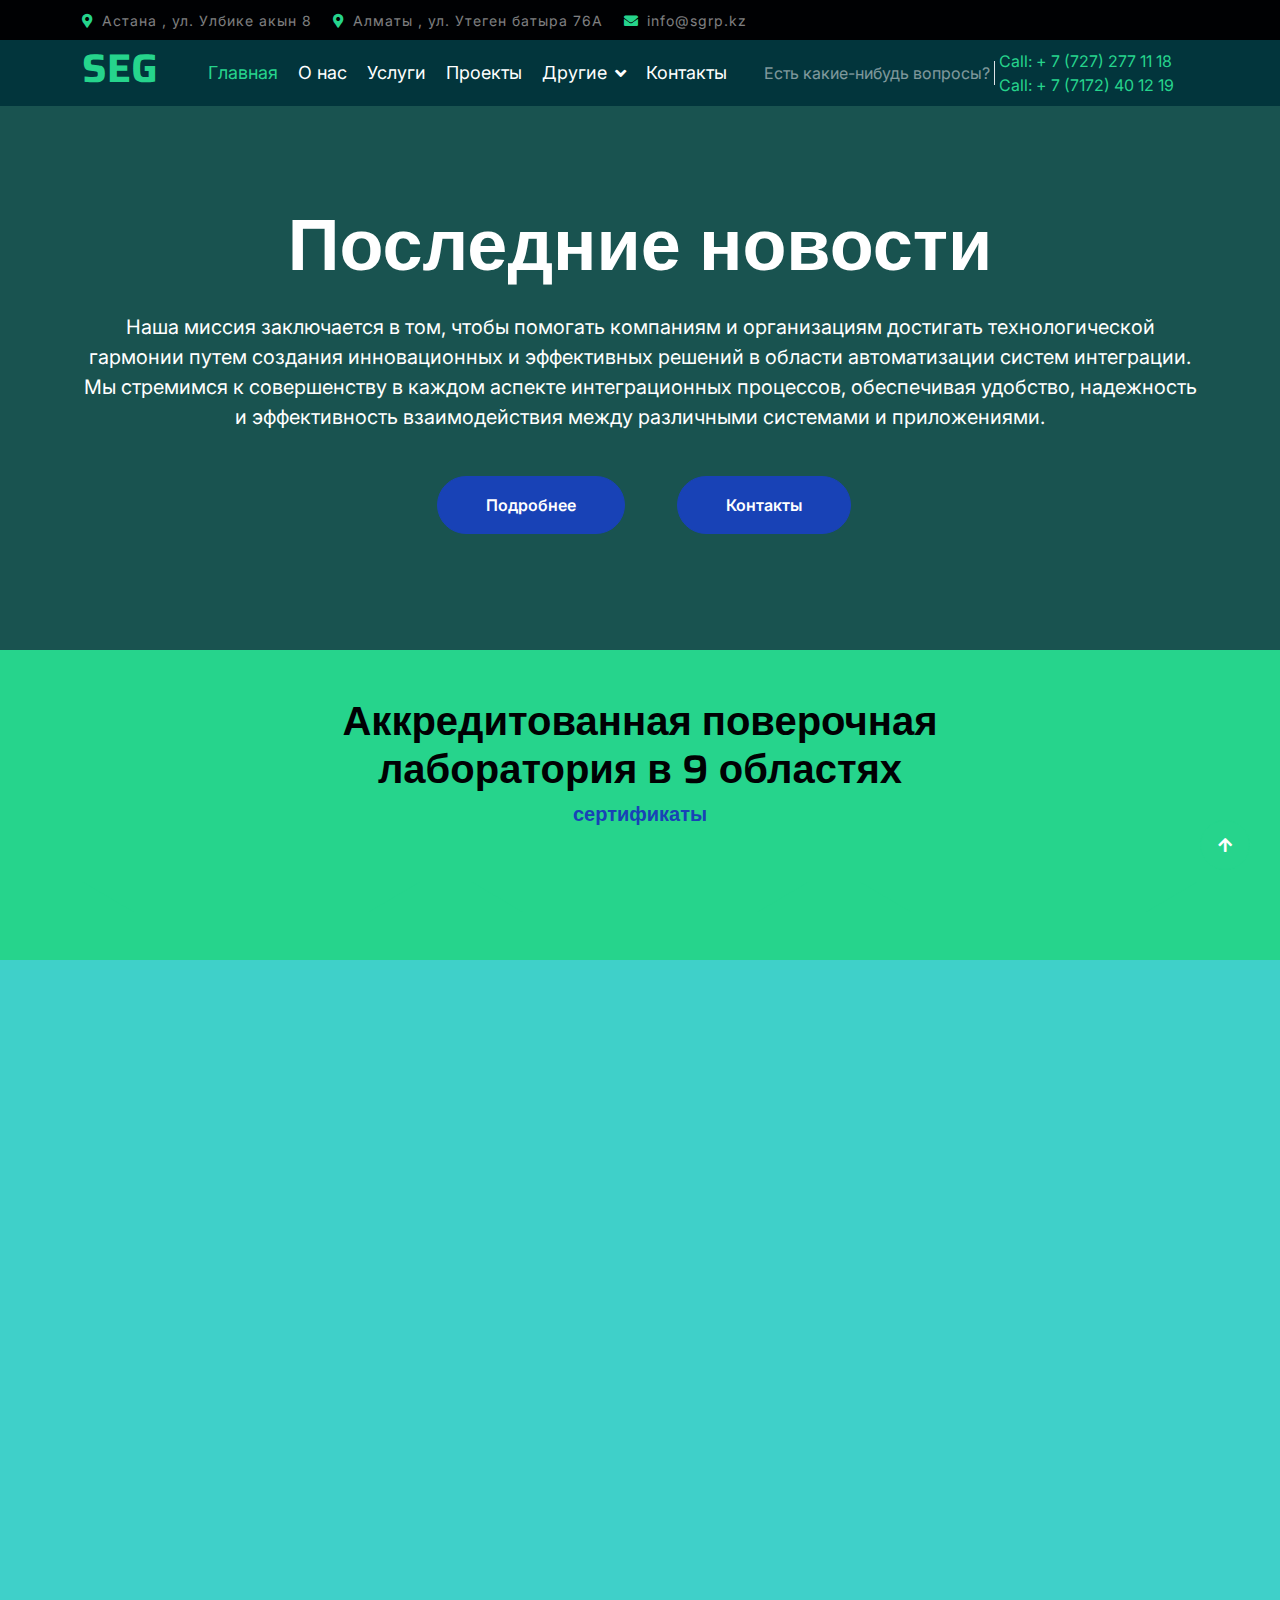
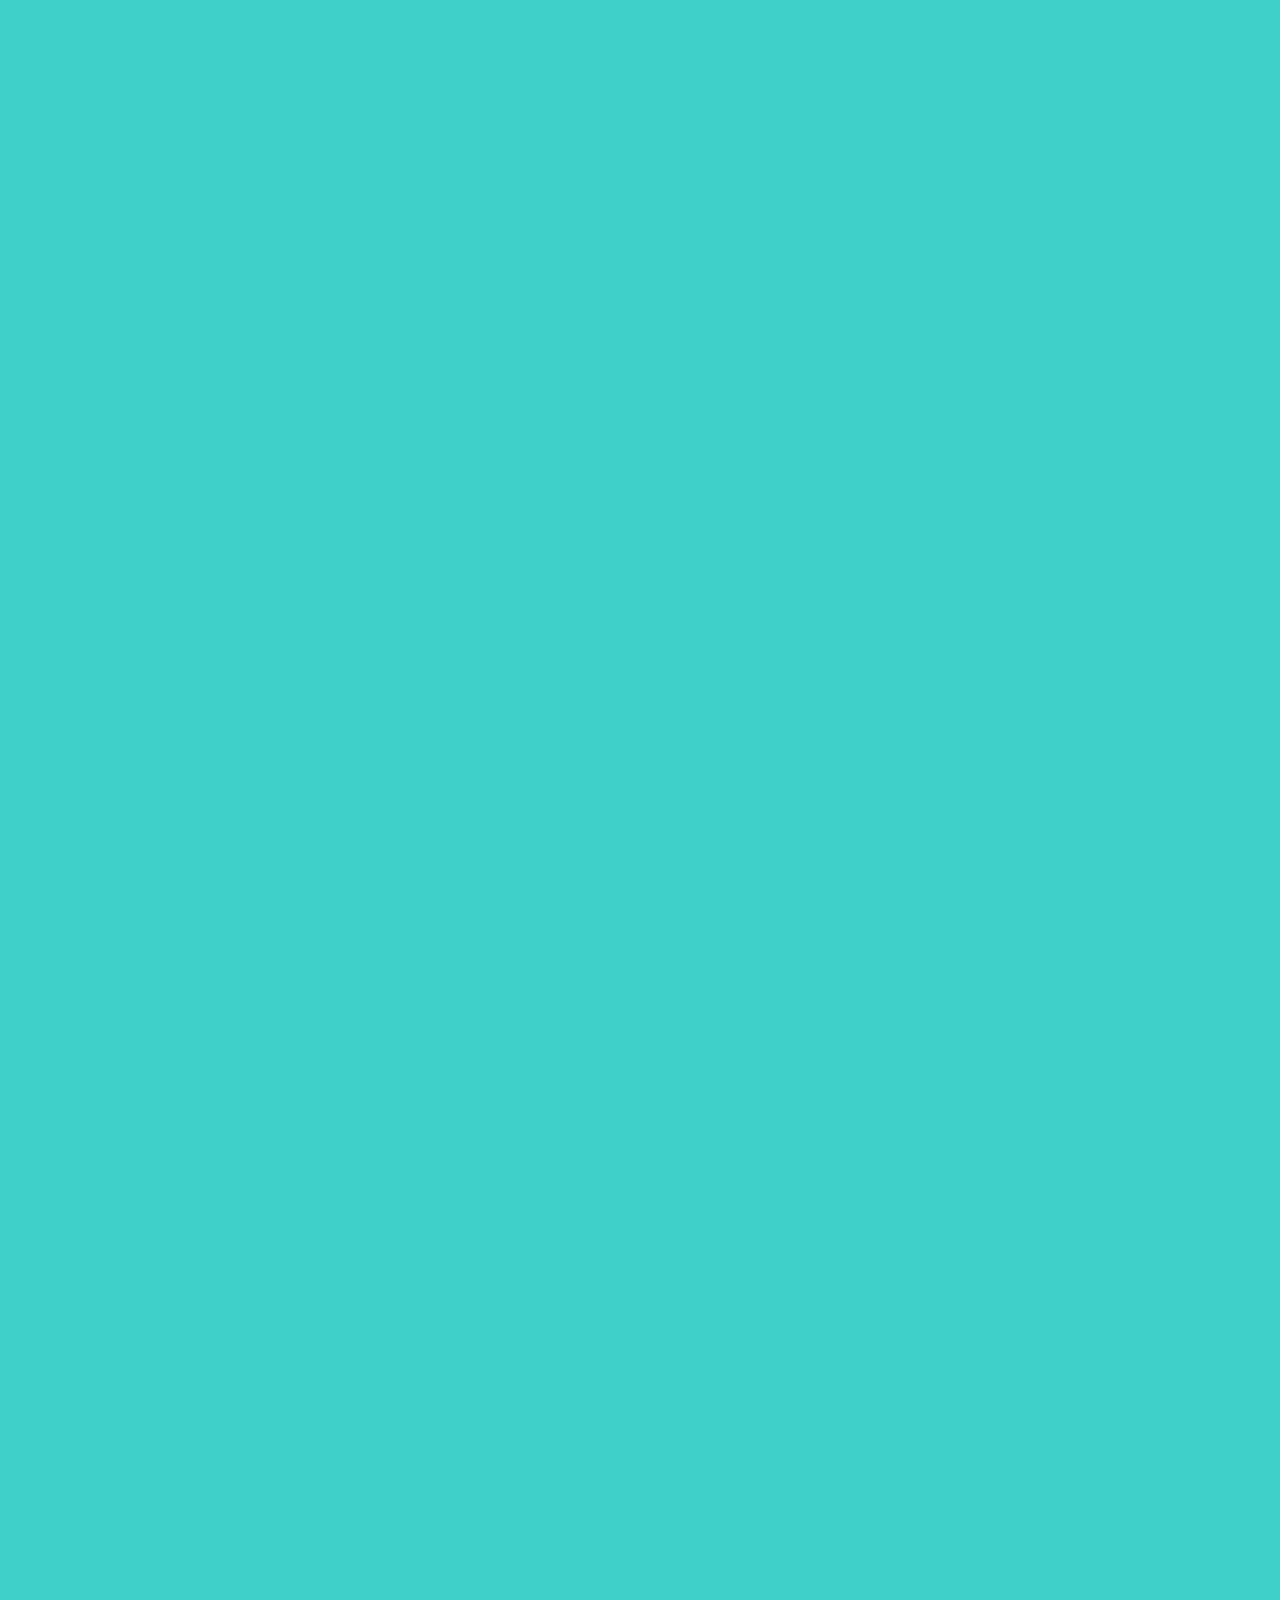
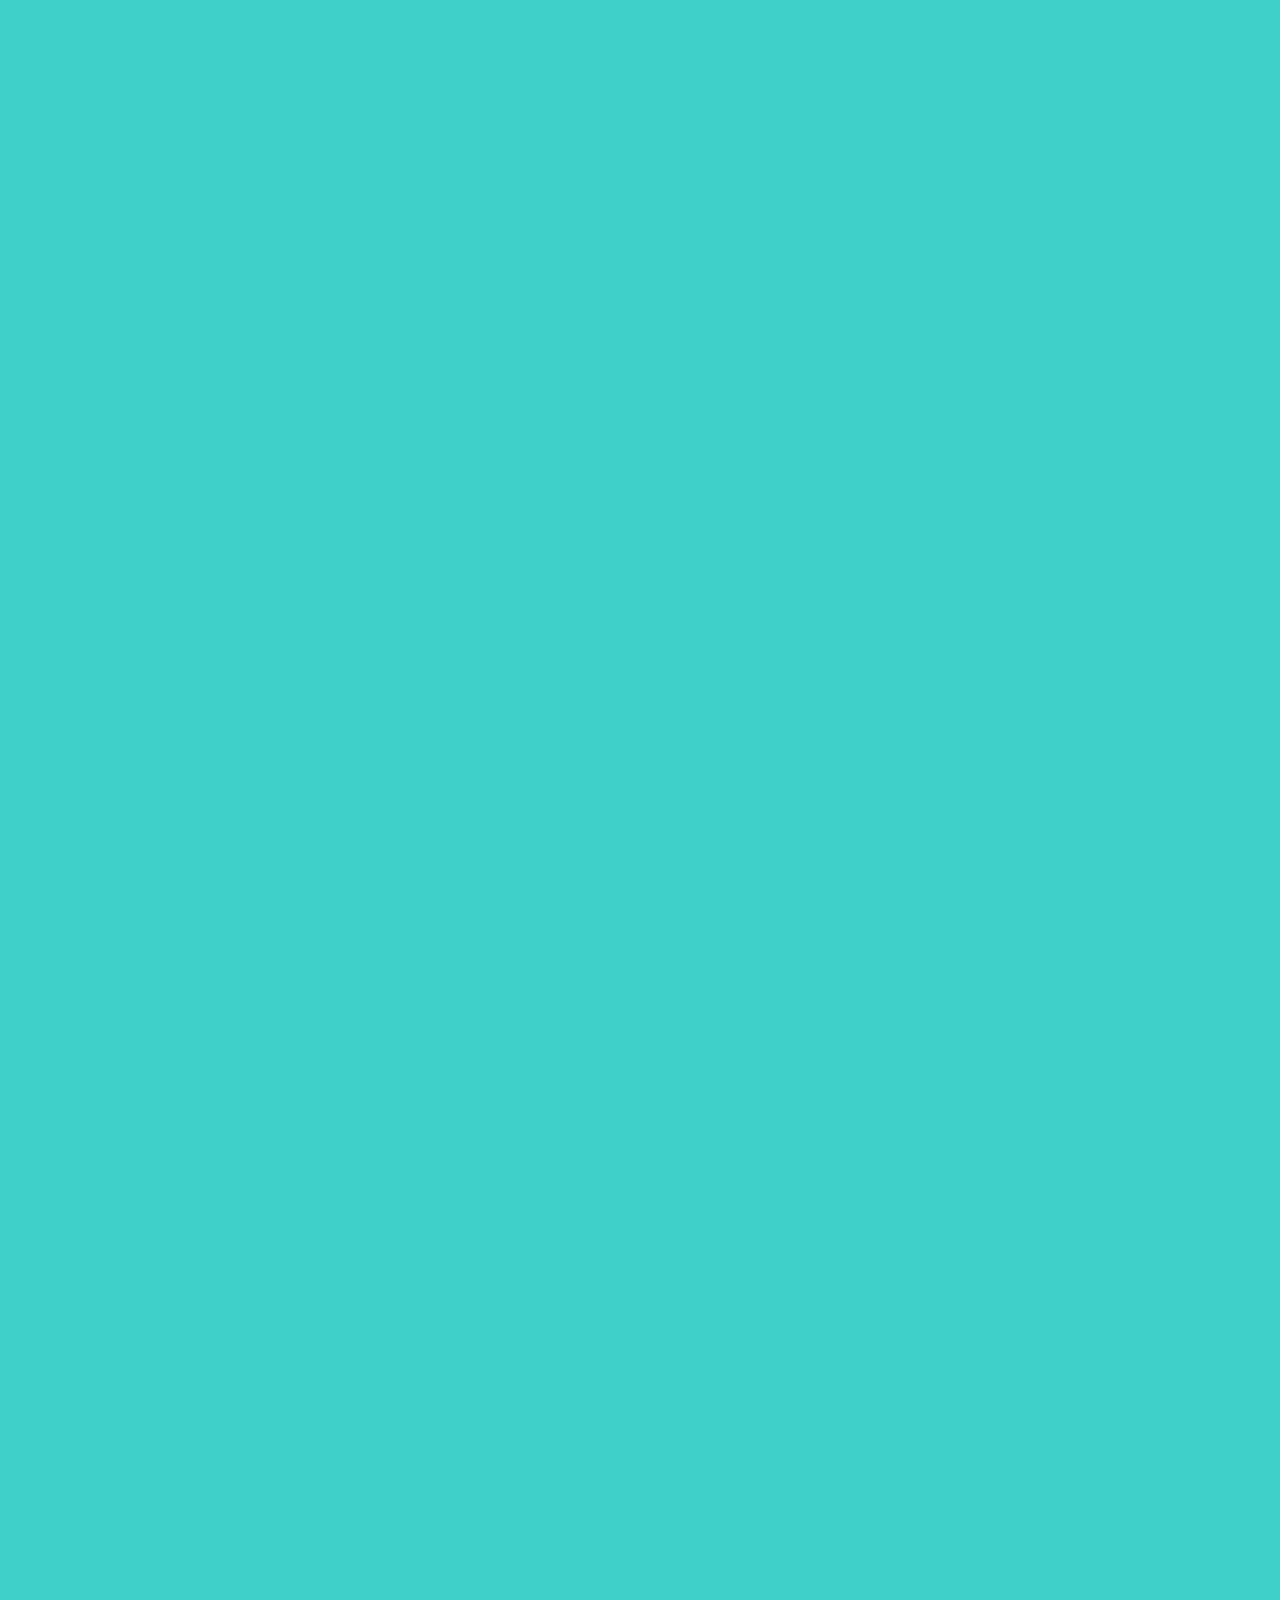
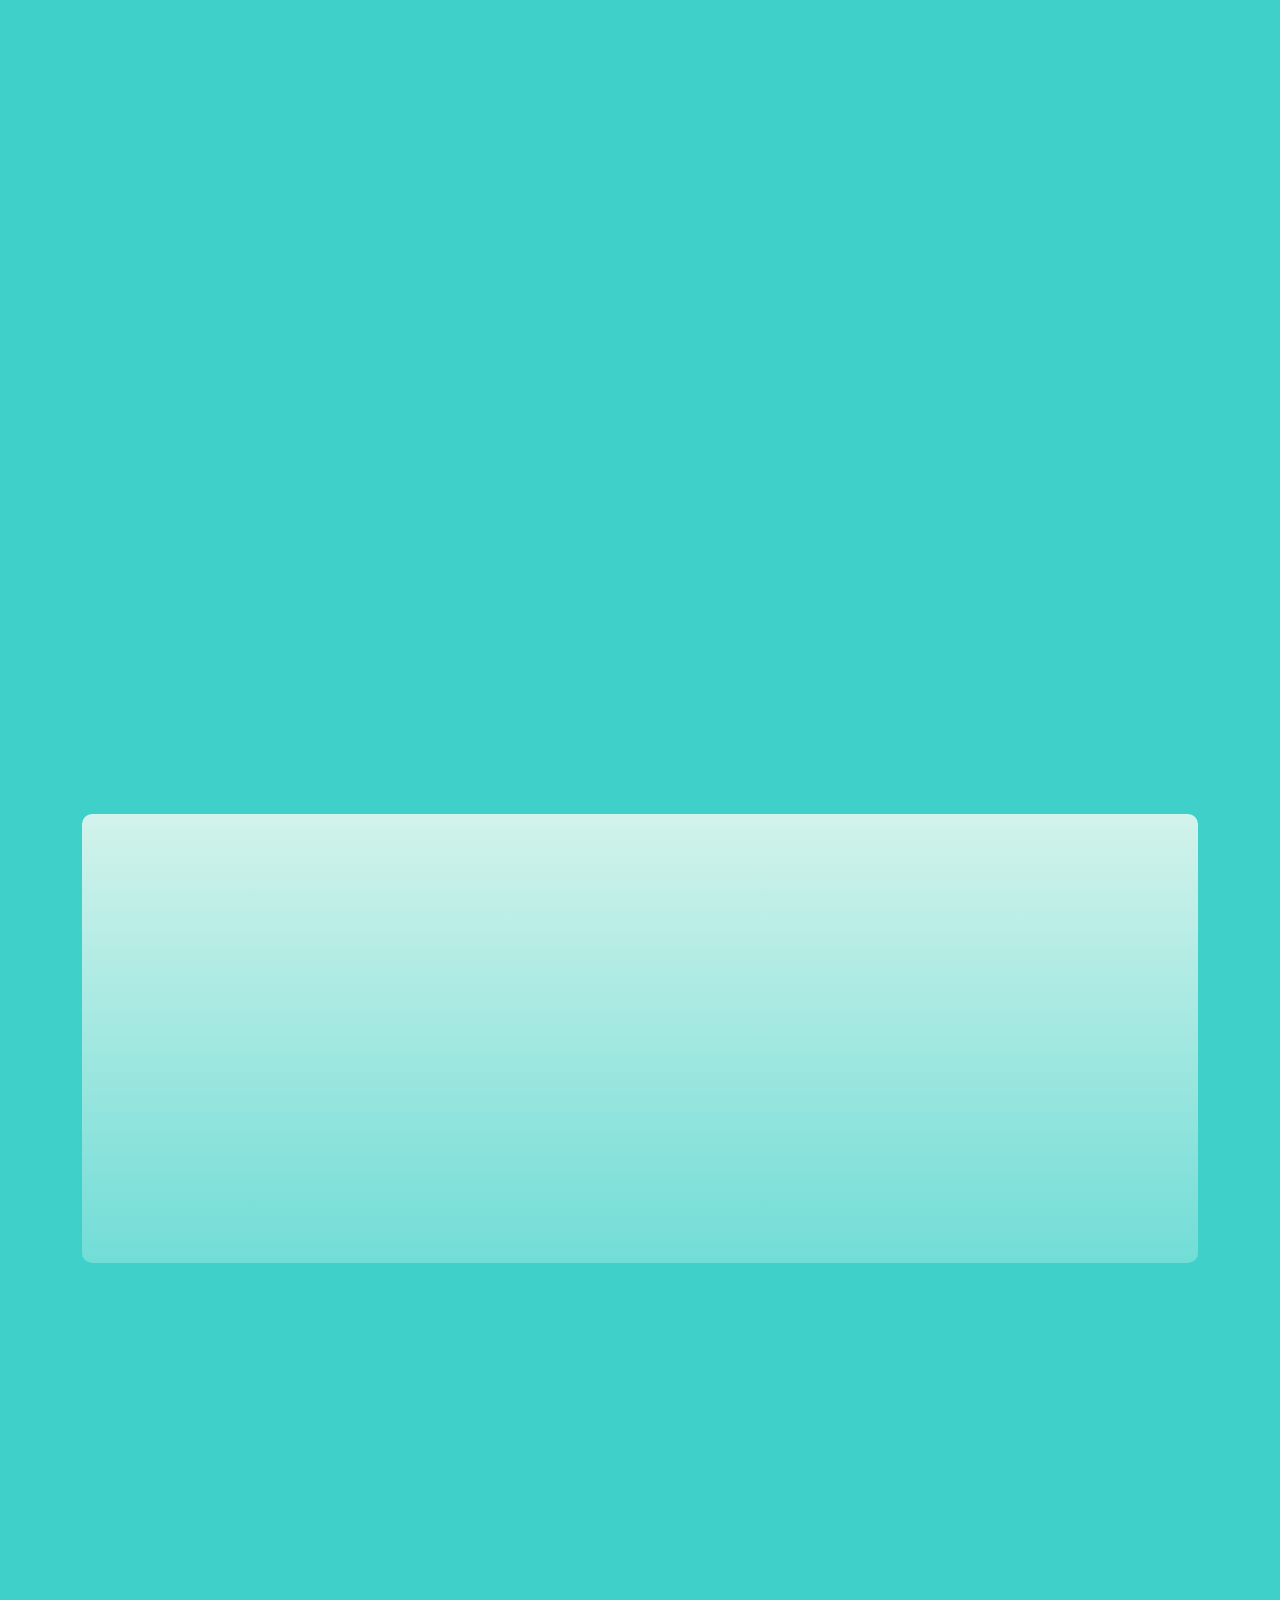
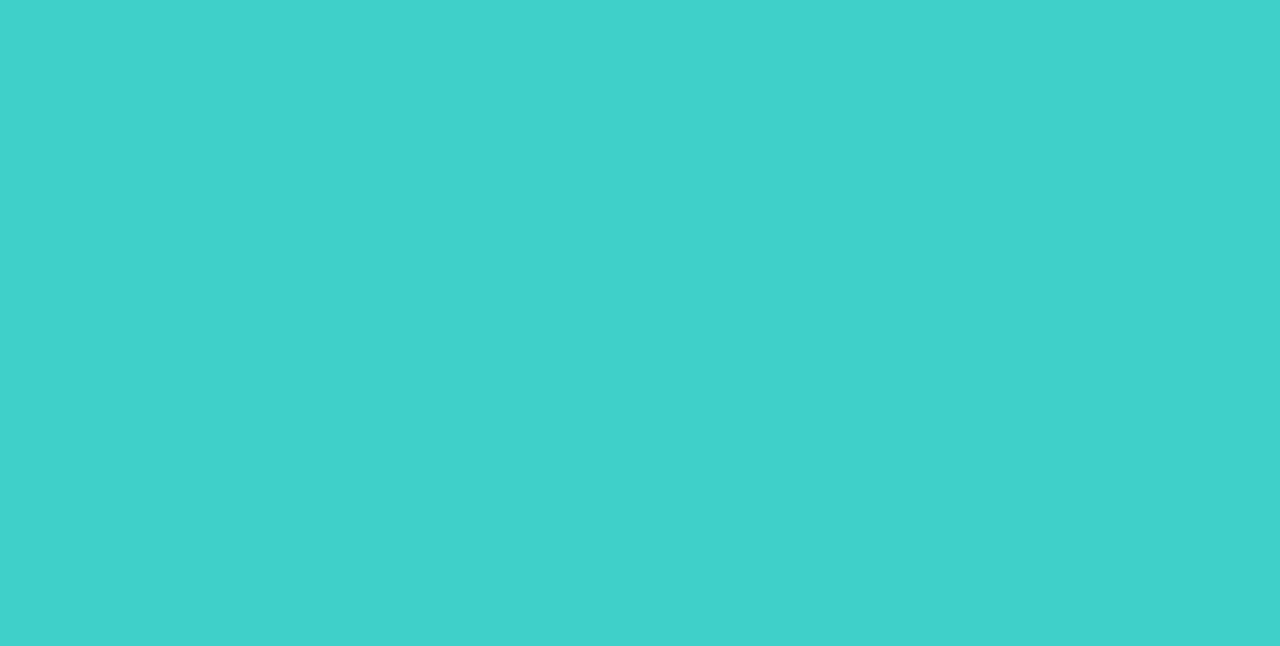
==== commit 108ea4c3: "Update index.html" ====
--- a/index.html
+++ b/index.html
@@ -216,8 +216,8 @@
             <div class="row g-5">
                 <div class="col-lg-5 col-md-6 col-sm-12 wow fadeIn" data-wow-delay=".3s">
                     <div class="h-100 position-relative">
-                        <img src="img/About-1.jpg" class="img-fluid w-75 rounded" alt="" style="margin-bottom: 25%;">
-                        <div class="position-absolute w-75" style="top: 25%; left: 25%;">
+                        <img src="img/About-1.jpg" class="img-fluid w-75 rounded" alt="" style="margin-bottom: 25%; background-color: red; width: 200px; height: 200px;">
+                        <div class="position-absolute w-75" style="top: 25%; left: 25%; background-color: red; width: 200px; height: 200px;">
                             <img src="img/About-2.jpg" class="img-fluid w-100 rounded" alt="">
                         </div>
                     </div>
@@ -767,7 +767,7 @@
             <div class="row g-5 justify-content-center">
                 <div class="col-lg-6 col-xl-4 wow fadeIn" data-wow-delay=".3s">
                     <div class="blog-item position-relative bg-light rounded">
-                        <img src="img/Инженерсхем.jfif" class="img-fluid w-100 rounded-top" alt="">
+                        <img src="img/Инженерсхем.jfif" class="img-fluid w-100 rounded-top" alt="" style="background-color: red; width: 200px; height: 200px;">
                         <span class="position-absolute px-4 py-3 bg-primary text-white rounded"
                             style="top: -28px; right: 20px;">Инженер - схемотехник г.Алматы</span>
                         <div class="blog-btn d-flex justify-content-between position-relative px-3"
@@ -783,7 +783,7 @@
                 </div>
                 <div class="col-lg-6 col-xl-4 wow fadeIn" data-wow-delay=".5s">
                     <div class="blog-item position-relative bg-light rounded">
-                        <img src="img/Инженертест.jfif" class="img-fluid w-100 rounded-top" alt="">
+                        <img src="img/Инженертест.jfif" class="img-fluid w-100 rounded-top" alt="" style="background-color: red; width: 200px; height: 200px;">
                         <span class="position-absolute px-4 py-3 bg-primary text-white rounded"
                             style="top: -28px; right: 20px;">Инженер тестировшик г.Алматы</span>
                         <div class="blog-btn d-flex justify-content-between position-relative px-3"
@@ -799,7 +799,7 @@
                 </div>
                 <div class="col-lg-6 col-xl-4 wow fadeIn" data-wow-delay=".7s">
                     <div class="blog-item position-relative bg-light rounded">
-                        <img src="img/инженерметр.jfif" class="img-fluid w-100 rounded-top" alt="">
+                        <img src="img/инженерметр.jfif" class="img-fluid w-100 rounded-top" alt="" style="background-color: red; width: 200px; height: 200px;">
                         <span class="position-absolute px-4 py-3 bg-primary text-white rounded"
                             style="top: -28px; right: 20px;">Инженер-метролог г.Алматы</span>
                         <div class="blog-btn d-flex justify-content-between position-relative px-3"
